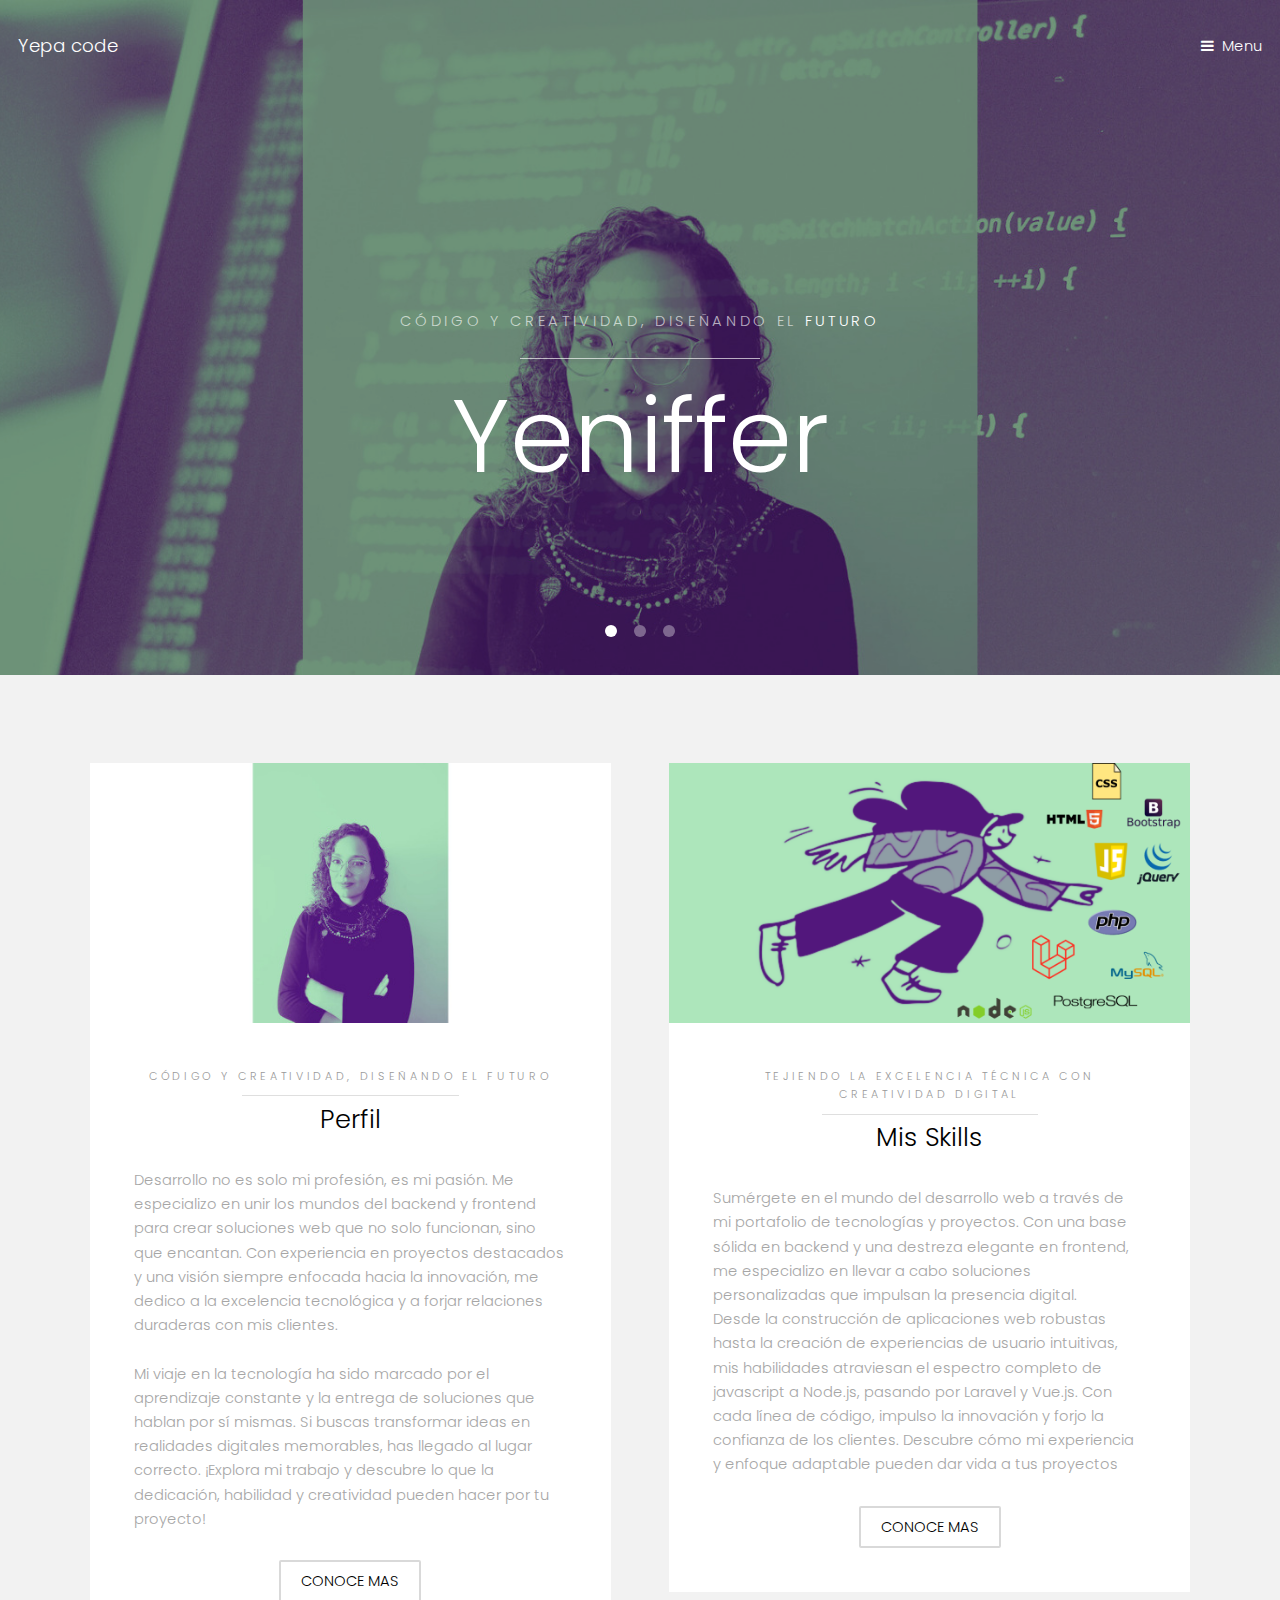
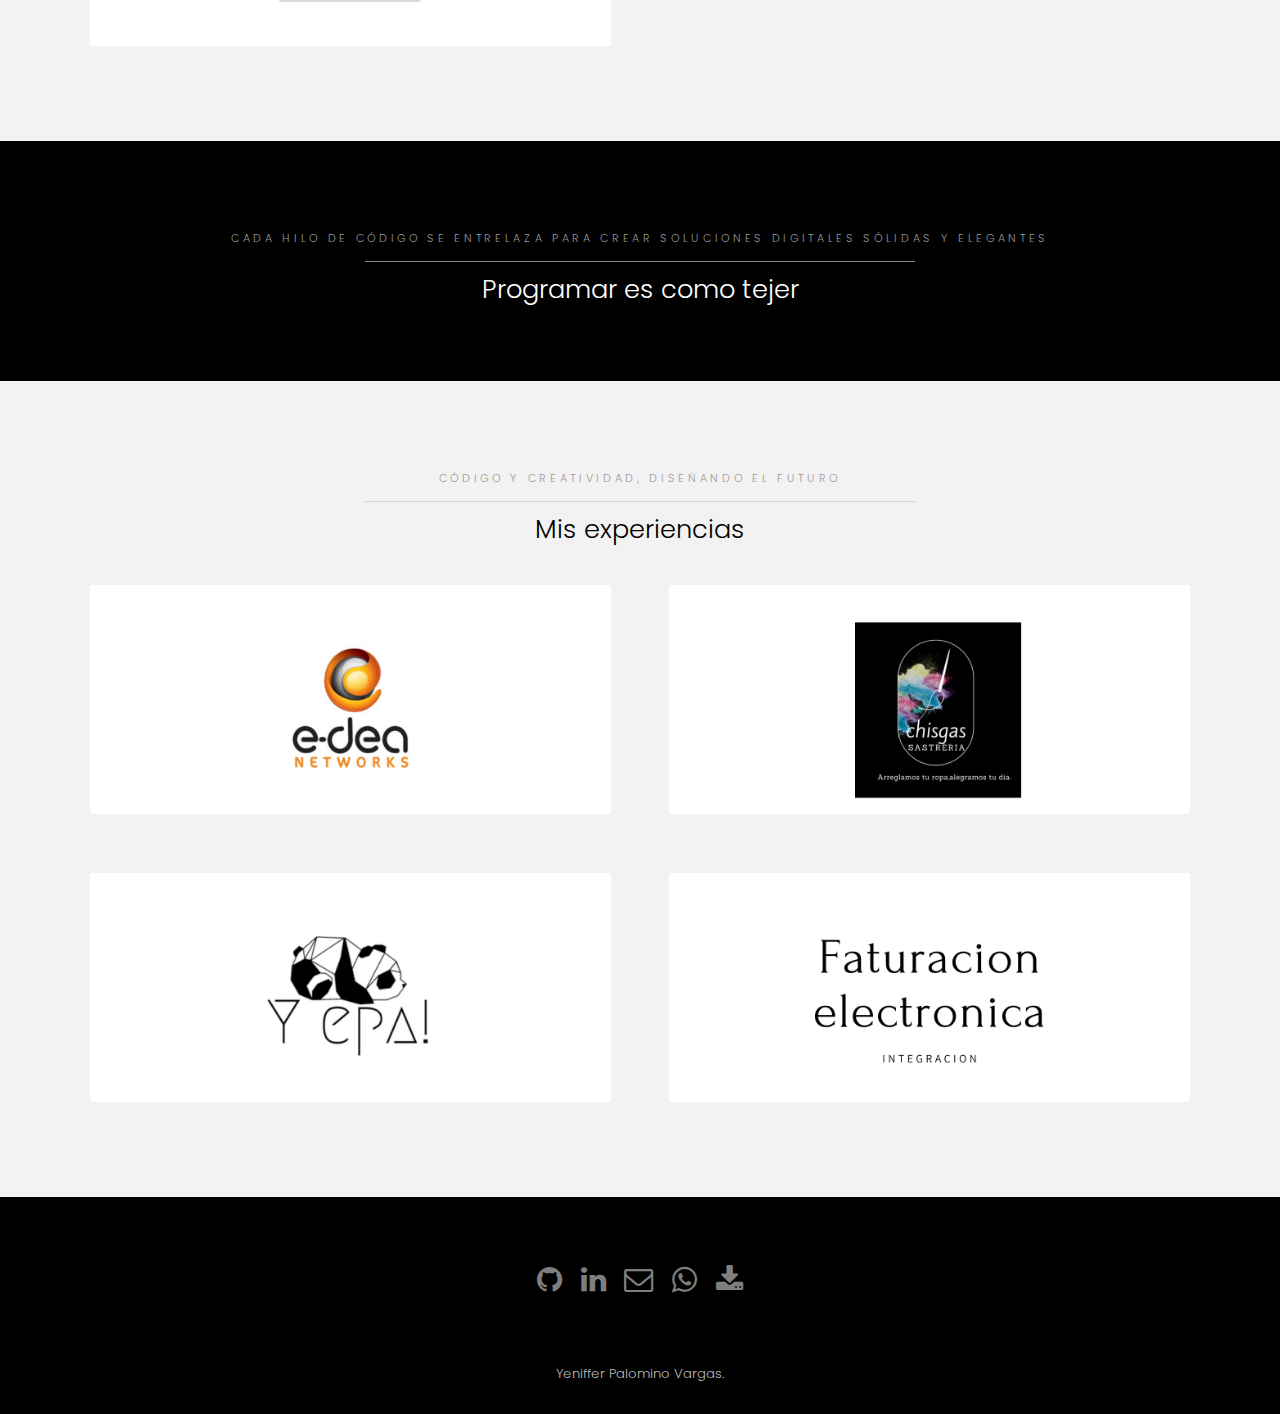
==== index.html @ c8e142ba "actualizancion" ====
<!DOCTYPE HTML>
<html><head><title></title><meta charset="utf-8"><meta name="robots" content="index, follow, max-image-preview:large, max-snippet:-1, max-video-preview:-1"><meta name="viewport" content="width=device-width, initial-scale=1"><link rel="stylesheet" href="assets/css/main.css">
	<link rel="icon" href="images/cohete.png" type="image/png">

</head><body>

		<!-- Header -->
			<header id="header" class="alt"><div class="logo"><a href="index.html">Yepa code <span></span></a></div>
				<a href="#menu">Menu</a>
			</header><!-- Nav --><nav id="menu"><ul class="links"><li><a href="index.html">Home</a></li>
					<li><a href="generic.html">Perfil</a></li>
					<li><a href="elements.html">Skills</a></li>
				</ul></nav><!-- Banner --><section class="banner full"><article><img src="images/slide01.jpg" alt="" width="1440" height="961"><div class="inner">
						<header><p>Código y Creatividad, diseñando el   <a href="index.html">FUTURO</a></p>
							<h2>Yeniffer  </h2>
						</header></div>
				</article><article><img src="images/slide02.jpg" alt="" width="1440" height="961"><div class="inner">
						<header><p>Innovación en Cada Línea</p>
							<h2>Palomino</h2>
						</header></div>
				</article><article><img src="images/slide03.jpg" alt="" width="1440" height="962"><div class="inner">
						<header><p>Desde el Backend al Frontend: Una Trayectoria de Soluciones Inteligentes</p>
							<h2>Vargas</h2>
						</header></div>
				
				</article></section><!-- One --><section id="one" class="wrapper style2"><div class="inner">
					<div class="grid-style">

						<div>
							<div class="box">
								<div class="image fit">
									<img src="images/pic02.jpg" alt="" width="600" height="300"></div>
								<div class="content">
									<header class="align-center"><p>Código y Creatividad, diseñando el futuro</p>
										<h2>Perfil</h2>
									</header><p> Desarrollo no es solo mi profesión, es mi pasión. Me especializo en unir los mundos del backend y frontend para crear soluciones web que no solo funcionan, sino que encantan. Con experiencia en proyectos destacados y una visión siempre enfocada hacia la innovación, me dedico a la excelencia tecnológica y a forjar relaciones duraderas con mis clientes. <br> <br>

										Mi viaje en la tecnología ha sido marcado por el aprendizaje constante y la entrega de soluciones que hablan por sí mismas. Si buscas transformar ideas en realidades digitales memorables, has llegado al lugar correcto. ¡Explora mi trabajo y descubre lo que la dedicación, habilidad y creatividad pueden hacer por tu proyecto!</p>
									<footer class="align-center"><a href="generic.html" class="button alt">Conoce Mas</a>
									</footer></div>
							</div>
						</div>

						<div>
							<div class="box">
								<div class="image fit">
									<img src="images/pic03.png" alt="" width="600" height="300"></div>
								<div class="content">
									<header class="align-center"><p>Tejiendo la Excelencia Técnica con Creatividad Digital</p>
										<h2>Mis Skills</h2>
									</header><p> Sumérgete en el mundo del desarrollo web a través de mi portafolio de tecnologías y proyectos. Con una base sólida en backend y una destreza elegante en frontend, me especializo en llevar a cabo soluciones personalizadas que impulsan la presencia digital. <br>  Desde la construcción de aplicaciones web robustas hasta la creación de experiencias de usuario intuitivas, mis habilidades atraviesan el espectro completo de javascript a Node.js, pasando por Laravel y Vue.js. Con cada línea de código, impulso la innovación y forjo la confianza de los clientes. Descubre cómo mi experiencia y enfoque adaptable pueden dar vida a tus proyectos</p>
									<footer class="align-center"><a href="elements.html" class="button alt">Conoce Mas</a>
									</footer></div>
							</div>
						</div>

					</div>
				</div>
			</section><!-- Two --><section id="two" class="wrapper style3"><div class="inner">
					<header class="align-center"><p> cada hilo de código se entrelaza para crear soluciones digitales sólidas y elegantes</p>
						<h2>Programar es como tejer</h2>
					</header></div>
			</section><!-- Three --><section id="three" class="wrapper style2"><div class="inner">
					<header class="align-center"><p class="special">Código y Creatividad, diseñando el FUTURO</p>
						<h2>Mis experiencias</h2>
					</header>
					<div class="gallery">
						<div>
							<div class="image fit">
								<a href="#"><div class="card">
									<img src="images/edea.png" alt="" width="600" height="300">
									<div class="card__content">
									  <p class="card__title">Edea Networks</p>
									  <p class="card__description">En EDEA Networks, mi rol como Desarrolladora Junior implicó diseñar soluciones backend y contribuir a interfaces frontend, facilitando integraciones RESTful clave para clientes de alto calibre como Tigo y la DIAN</p>
									</div>
								  </div>
								  </a>
							</div>
						</div>
						<div>
							<div class="image fit">
								<a href="#"><div class="card">
									<img src="images/chisgas.png" alt="" width="600" height="300">
									<div class="card__content">
									  <p class="card__title">Sastreria chisgas</p>
									  <p class="card__description">En Sastrería Chisgas, diseñé y programé un CRM personalizado con HTML, CSS y JavaScript, integrando servicios REST y SOAP. Mis desarrollos mejoraron la gestión de clientes y operaciones, optimizando la eficiencia y la experiencia de usuario, y proporcionando una solución escalable y adaptable a las necesidades futuras del negocio.</p>
									</div>
								  </div>
								  </a>
							</div>
						</div>
						<div>
							<div class="image fit">
								<a href="#"><div class="card">
									<img src="images/yepa.png" alt="" width="600" height="300">
									<div class="card__content">
									  <p class="card__title">Yepa tienda</p>
									  <p class="card__description">En YepaTienda, mi iniciativa como fundadora y Desarrolladora se reflejó en el lanzamiento de una tienda de moda infantil online. Creé un sitio web dinámico en WordPress, optimizado para SEO y dispositivos móviles, utilizando Elementor y Astra. Integré WooCommerce y PayU para una experiencia de compra segura.</p>
									</div>
								  </div>
								  </a>
							</div>
						</div>
						<div>
							<div class="image fit">
								<a href="#"><div class="card">
									<img src="images/facturacion.png" alt="" width="600" height="300">
									<div class="card__content">
									  <p class="card__title">Facturacion electronica</p>
									  <p class="card__description">Culminé un proyecto personal de integración usando Laravel y Lumen para conectar con un sistema de facturación electrónica, facilitando la transmisión de datos críticos a la DIAN. Este desarrollo incluyó la implementación de autenticación OAuth2, garantizando un proceso seguro y conforme a los estándares normativos.</p>
									</div>
								  </div>
								  </a>
							</div>
						</div>
					</div>
				</div>
			</section><!-- Footer --><footer id="footer"><div class="container">
					<ul class="icons"><li><a href="https://github.com/yepacode" class="icon fa-github"><span class="label">Github</span></a></li>
						<li><a href="https://www.linkedin.com/in/yeniffer-palomino-vargas-97bb43179/" class="icon fa-linkedin"><span class="label">Linkedin</span></a></li>
						<li><a href="mailto:yepavargas@hotmail.com" class="icon fa-envelope-o"><span class="label">Email</span></a>
						</li>
						<li><a href="https://wa.me/573123708407" class="icon fa-whatsapp"><span class="label">WhatsApp</span></a></li>

						<li><a href="images/hv.pdf" download class="icon fa-download"><span class="label">Descargar CV</span></a></li>

					</ul></div>
			</footer><div class="copyright">
			Yeniffer Palomino Vargas</a>.
		</div>

		<!-- Scripts -->
			<script src="assets/js/jquery.min.js"></script><script src="assets/js/jquery.scrollex.min.js"></script><script src="assets/js/skel.min.js"></script><script src="assets/js/util.js"></script><script src="assets/js/main.js"></script></body></html>
---- assets/css/main.css ----
@charset "UTF-8";
@import url(font-awesome.min.css);
@import url("https://fonts.googleapis.com/css?family=Poppins:300,400,500,600,700");

/*
	Hielo by TEMPLATED
	templated.co @templatedco
	Released for free under the Creative Commons Attribution 3.0 license (templated.co/license)
*/

/* Reset */

	html, body, div, span, applet, object, iframe, h1, h2, h3, h4, h5, h6, p, blockquote, pre, a, abbr, acronym, address, big, cite, code, del, dfn, em, img, ins, kbd, q, s, samp, small, strike, strong, sub, sup, tt, var, b, u, i, center, dl, dt, dd, ol, ul, li, fieldset, form, label, legend, table, caption, tbody, tfoot, thead, tr, th, td, article, aside, canvas, details, embed, figure, figcaption, footer, header, hgroup, menu, nav, output, ruby, section, summary, time, mark, audio, video {
		margin: 0;
		padding: 0;
		border: 0;
		font-size: 100%;
		font: inherit;
		vertical-align: baseline;
	}
.image.fit img {
	width: 100%;
	height: auto;
}
	article, aside, details, figcaption, figure, footer, header, hgroup, menu, nav, section {
		display: block;
	}

	body {
		line-height: 1;
	}

	ol, ul {
		list-style: none;
	}

	blockquote, q {
		quotes: none;
	}

	blockquote:before, blockquote:after, q:before, q:after {
		content: '';
		content: none;
	}

	table {
		border-collapse: collapse;
		border-spacing: 0;
	}

	body {
		-webkit-text-size-adjust: none;
	}

/* Box Model */

	*, *:before, *:after {
		-moz-box-sizing: border-box;
		-webkit-box-sizing: border-box;
		box-sizing: border-box;
	}

/* Containers */

	.container {
		margin-left: auto;
		margin-right: auto;
	}

	.container.\31 25\25 {
		width: 100%;
		max-width: 100rem;
		min-width: 80rem;
	}

	.container.\37 5\25 {
		width: 60rem;
	}

	.container.\35 0\25 {
		width: 40rem;
	}

	.container.\32 5\25 {
		width: 20rem;
	}

	.container {
		width: 80rem;
	}

	@media screen and (max-width: 1680px) {

		.container.\31 25\25 {
			width: 100%;
			max-width: 100rem;
			min-width: 80rem;
		}

		.container.\37 5\25 {
			width: 60rem;
		}

		.container.\35 0\25 {
			width: 40rem;
		}

		.container.\32 5\25 {
			width: 20rem;
		}

		.container {
			width: 80rem;
		}

	}

	@media screen and (max-width: 1280px) {

		.container.\31 25\25 {
			width: 100%;
			max-width: 81.25rem;
			min-width: 65rem;
		}

		.container.\37 5\25 {
			width: 48.75rem;
		}

		.container.\35 0\25 {
			width: 32.5rem;
		}

		.container.\32 5\25 {
			width: 16.25rem;
		}

		.container {
			width: 65rem;
		}

	}

	@media screen and (max-width: 980px) {

		.container.\31 25\25 {
			width: 100%;
			max-width: 112.5%;
			min-width: 90%;
		}

		.container.\37 5\25 {
			width: 67.5%;
		}

		.container.\35 0\25 {
			width: 45%;
		}

		.container.\32 5\25 {
			width: 22.5%;
		}

		.container {
			width: 90%;
		}

	}

	@media screen and (max-width: 736px) {

		.container.\31 25\25 {
			width: 100%;
			max-width: 112.5%;
			min-width: 90%;
		}

		.container.\37 5\25 {
			width: 67.5%;
		}

		.container.\35 0\25 {
			width: 45%;
		}

		.container.\32 5\25 {
			width: 22.5%;
		}

		.container {
			width: 90% !important;
		}

	}

	@media screen and (max-width: 480px) {

		.container.\31 25\25 {
			width: 100%;
			max-width: 112.5%;
			min-width: 90%;
		}

		.container.\37 5\25 {
			width: 67.5%;
		}

		.container.\35 0\25 {
			width: 45%;
		}

		.container.\32 5\25 {
			width: 22.5%;
		}

		.container {
			width: 90% !important;
		}

	}

/* Grid */

	.row {
		border-bottom: solid 1px transparent;
		-moz-box-sizing: border-box;
		-webkit-box-sizing: border-box;
		box-sizing: border-box;
	}

	.row > * {
		float: left;
		-moz-box-sizing: border-box;
		-webkit-box-sizing: border-box;
		box-sizing: border-box;
	}

	.row:after, .row:before {
		content: '';
		display: block;
		clear: both;
		height: 0;
	}

	.row.uniform > * > :first-child {
		margin-top: 0;
	}

	.row.uniform > * > :last-child {
		margin-bottom: 0;
	}

	.row.\30 \25 > * {
		padding: 0 0 0 0rem;
	}

	.row.\30 \25 {
		margin: 0 0 -1px 0rem;
	}

	.row.uniform.\30 \25 > * {
		padding: 0rem 0 0 0rem;
	}

	.row.uniform.\30 \25 {
		margin: 0rem 0 -1px 0rem;
	}

	.row > * {
		padding: 0 0 0 2rem;
	}

	.row {
		margin: 0 0 -1px -2rem;
	}

	.row.uniform > * {
		padding: 2rem 0 0 2rem;
	}

	.row.uniform {
		margin: -2rem 0 -1px -2rem;
	}

	.row.\32 00\25 > * {
		padding: 0 0 0 4rem;
	}

	.row.\32 00\25 {
		margin: 0 0 -1px -4rem;
	}

	.row.uniform.\32 00\25 > * {
		padding: 4rem 0 0 4rem;
	}

	.row.uniform.\32 00\25 {
		margin: -4rem 0 -1px -4rem;
	}

	.row.\31 50\25 > * {
		padding: 0 0 0 3rem;
	}

	.row.\31 50\25 {
		margin: 0 0 -1px -3rem;
	}

	.row.uniform.\31 50\25 > * {
		padding: 3rem 0 0 3rem;
	}

	.row.uniform.\31 50\25 {
		margin: -3rem 0 -1px -3rem;
	}

	.row.\35 0\25 > * {
		padding: 0 0 0 1rem;
	}

	.row.\35 0\25 {
		margin: 0 0 -1px -1rem;
	}

	.row.uniform.\35 0\25 > * {
		padding: 1rem 0 0 1rem;
	}

	.row.uniform.\35 0\25 {
		margin: -1rem 0 -1px -1rem;
	}

	.row.\32 5\25 > * {
		padding: 0 0 0 0.5rem;
	}

	.row.\32 5\25 {
		margin: 0 0 -1px -0.5rem;
	}

	.row.uniform.\32 5\25 > * {
		padding: 0.5rem 0 0 0.5rem;
	}

	.row.uniform.\32 5\25 {
		margin: -0.5rem 0 -1px -0.5rem;
	}

	.\31 2u, .\31 2u\24 {
		width: 100%;
		clear: none;
		margin-left: 0;
	}

	.\31 1u, .\31 1u\24 {
		width: 91.6666666667%;
		clear: none;
		margin-left: 0;
	}

	.\31 0u, .\31 0u\24 {
		width: 83.3333333333%;
		clear: none;
		margin-left: 0;
	}

	.\39 u, .\39 u\24 {
		width: 75%;
		clear: none;
		margin-left: 0;
	}

	.\38 u, .\38 u\24 {
		width: 66.6666666667%;
		clear: none;
		margin-left: 0;
	}

	.\37 u, .\37 u\24 {
		width: 58.3333333333%;
		clear: none;
		margin-left: 0;
	}

	.\36 u, .\36 u\24 {
		width: 50%;
		clear: none;
		margin-left: 0;
	}

	.\35 u, .\35 u\24 {
		width: 41.6666666667%;
		clear: none;
		margin-left: 0;
	}

	.\34 u, .\34 u\24 {
		width: 33.3333333333%;
		clear: none;
		margin-left: 0;
	}

	.\33 u, .\33 u\24 {
		width: 25%;
		clear: none;
		margin-left: 0;
	}

	.\32 u, .\32 u\24 {
		width: 16.6666666667%;
		clear: none;
		margin-left: 0;
	}

	.\31 u, .\31 u\24 {
		width: 8.3333333333%;
		clear: none;
		margin-left: 0;
	}

	.\31 2u\24 + *,
	.\31 1u\24 + *,
	.\31 0u\24 + *,
	.\39 u\24 + *,
	.\38 u\24 + *,
	.\37 u\24 + *,
	.\36 u\24 + *,
	.\35 u\24 + *,
	.\34 u\24 + *,
	.\33 u\24 + *,
	.\32 u\24 + *,
	.\31 u\24 + * {
		clear: left;
	}

	.\-11u {
		margin-left: 91.66667%;
	}

	.\-10u {
		margin-left: 83.33333%;
	}

	.\-9u {
		margin-left: 75%;
	}

	.\-8u {
		margin-left: 66.66667%;
	}

	.\-7u {
		margin-left: 58.33333%;
	}

	.\-6u {
		margin-left: 50%;
	}

	.\-5u {
		margin-left: 41.66667%;
	}

	.\-4u {
		margin-left: 33.33333%;
	}

	.\-3u {
		margin-left: 25%;
	}

	.\-2u {
		margin-left: 16.66667%;
	}

	.\-1u {
		margin-left: 8.33333%;
	}

	@media screen and (max-width: 1680px) {

		.row > * {
			padding: 0 0 0 2rem;
		}

		.row {
			margin: 0 0 -1px -2rem;
		}

		.row.uniform > * {
			padding: 2rem 0 0 2rem;
		}

		.row.uniform {
			margin: -2rem 0 -1px -2rem;
		}

		.row.\32 00\25 > * {
			padding: 0 0 0 4rem;
		}

		.row.\32 00\25 {
			margin: 0 0 -1px -4rem;
		}

		.row.uniform.\32 00\25 > * {
			padding: 4rem 0 0 4rem;
		}

		.row.uniform.\32 00\25 {
			margin: -4rem 0 -1px -4rem;
		}

		.row.\31 50\25 > * {
			padding: 0 0 0 3rem;
		}

		.row.\31 50\25 {
			margin: 0 0 -1px -3rem;
		}

		.row.uniform.\31 50\25 > * {
			padding: 3rem 0 0 3rem;
		}

		.row.uniform.\31 50\25 {
			margin: -3rem 0 -1px -3rem;
		}

		.row.\35 0\25 > * {
			padding: 0 0 0 1rem;
		}

		.row.\35 0\25 {
			margin: 0 0 -1px -1rem;
		}

		.row.uniform.\35 0\25 > * {
			padding: 1rem 0 0 1rem;
		}

		.row.uniform.\35 0\25 {
			margin: -1rem 0 -1px -1rem;
		}

		.row.\32 5\25 > * {
			padding: 0 0 0 0.5rem;
		}

		.row.\32 5\25 {
			margin: 0 0 -1px -0.5rem;
		}

		.row.uniform.\32 5\25 > * {
			padding: 0.5rem 0 0 0.5rem;
		}

		.row.uniform.\32 5\25 {
			margin: -0.5rem 0 -1px -0.5rem;
		}

		.\31 2u\28xlarge\29, .\31 2u\24\28xlarge\29 {
			width: 100%;
			clear: none;
			margin-left: 0;
		}

		.\31 1u\28xlarge\29, .\31 1u\24\28xlarge\29 {
			width: 91.6666666667%;
			clear: none;
			margin-left: 0;
		}

		.\31 0u\28xlarge\29, .\31 0u\24\28xlarge\29 {
			width: 83.3333333333%;
			clear: none;
			margin-left: 0;
		}

		.\39 u\28xlarge\29, .\39 u\24\28xlarge\29 {
			width: 75%;
			clear: none;
			margin-left: 0;
		}

		.\38 u\28xlarge\29, .\38 u\24\28xlarge\29 {
			width: 66.6666666667%;
			clear: none;
			margin-left: 0;
		}

		.\37 u\28xlarge\29, .\37 u\24\28xlarge\29 {
			width: 58.3333333333%;
			clear: none;
			margin-left: 0;
		}

		.\36 u\28xlarge\29, .\36 u\24\28xlarge\29 {
			width: 50%;
			clear: none;
			margin-left: 0;
		}

		.\35 u\28xlarge\29, .\35 u\24\28xlarge\29 {
			width: 41.6666666667%;
			clear: none;
			margin-left: 0;
		}

		.\34 u\28xlarge\29, .\34 u\24\28xlarge\29 {
			width: 33.3333333333%;
			clear: none;
			margin-left: 0;
		}

		.\33 u\28xlarge\29, .\33 u\24\28xlarge\29 {
			width: 25%;
			clear: none;
			margin-left: 0;
		}

		.\32 u\28xlarge\29, .\32 u\24\28xlarge\29 {
			width: 16.6666666667%;
			clear: none;
			margin-left: 0;
		}

		.\31 u\28xlarge\29, .\31 u\24\28xlarge\29 {
			width: 8.3333333333%;
			clear: none;
			margin-left: 0;
		}

		.\31 2u\24\28xlarge\29 + *,
		.\31 1u\24\28xlarge\29 + *,
		.\31 0u\24\28xlarge\29 + *,
		.\39 u\24\28xlarge\29 + *,
		.\38 u\24\28xlarge\29 + *,
		.\37 u\24\28xlarge\29 + *,
		.\36 u\24\28xlarge\29 + *,
		.\35 u\24\28xlarge\29 + *,
		.\34 u\24\28xlarge\29 + *,
		.\33 u\24\28xlarge\29 + *,
		.\32 u\24\28xlarge\29 + *,
		.\31 u\24\28xlarge\29 + * {
			clear: left;
		}

		.\-11u\28xlarge\29 {
			margin-left: 91.66667%;
		}

		.\-10u\28xlarge\29 {
			margin-left: 83.33333%;
		}

		.\-9u\28xlarge\29 {
			margin-left: 75%;
		}

		.\-8u\28xlarge\29 {
			margin-left: 66.66667%;
		}

		.\-7u\28xlarge\29 {
			margin-left: 58.33333%;
		}

		.\-6u\28xlarge\29 {
			margin-left: 50%;
		}

		.\-5u\28xlarge\29 {
			margin-left: 41.66667%;
		}

		.\-4u\28xlarge\29 {
			margin-left: 33.33333%;
		}

		.\-3u\28xlarge\29 {
			margin-left: 25%;
		}

		.\-2u\28xlarge\29 {
			margin-left: 16.66667%;
		}

		.\-1u\28xlarge\29 {
			margin-left: 8.33333%;
		}

	}

	@media screen and (max-width: 1280px) {

		.row > * {
			padding: 0 0 0 1.5rem;
		}

		.row {
			margin: 0 0 -1px -1.5rem;
		}

		.row.uniform > * {
			padding: 1.5rem 0 0 1.5rem;
		}

		.row.uniform {
			margin: -1.5rem 0 -1px -1.5rem;
		}

		.row.\32 00\25 > * {
			padding: 0 0 0 3rem;
		}

		.row.\32 00\25 {
			margin: 0 0 -1px -3rem;
		}

		.row.uniform.\32 00\25 > * {
			padding: 3rem 0 0 3rem;
		}

		.row.uniform.\32 00\25 {
			margin: -3rem 0 -1px -3rem;
		}

		.row.\31 50\25 > * {
			padding: 0 0 0 2.25rem;
		}

		.row.\31 50\25 {
			margin: 0 0 -1px -2.25rem;
		}

		.row.uniform.\31 50\25 > * {
			padding: 2.25rem 0 0 2.25rem;
		}

		.row.uniform.\31 50\25 {
			margin: -2.25rem 0 -1px -2.25rem;
		}

		.row.\35 0\25 > * {
			padding: 0 0 0 0.75rem;
		}

		.row.\35 0\25 {
			margin: 0 0 -1px -0.75rem;
		}

		.row.uniform.\35 0\25 > * {
			padding: 0.75rem 0 0 0.75rem;
		}

		.row.uniform.\35 0\25 {
			margin: -0.75rem 0 -1px -0.75rem;
		}

		.row.\32 5\25 > * {
			padding: 0 0 0 0.375rem;
		}

		.row.\32 5\25 {
			margin: 0 0 -1px -0.375rem;
		}

		.row.uniform.\32 5\25 > * {
			padding: 0.375rem 0 0 0.375rem;
		}

		.row.uniform.\32 5\25 {
			margin: -0.375rem 0 -1px -0.375rem;
		}

		.\31 2u\28large\29, .\31 2u\24\28large\29 {
			width: 100%;
			clear: none;
			margin-left: 0;
		}

		.\31 1u\28large\29, .\31 1u\24\28large\29 {
			width: 91.6666666667%;
			clear: none;
			margin-left: 0;
		}

		.\31 0u\28large\29, .\31 0u\24\28large\29 {
			width: 83.3333333333%;
			clear: none;
			margin-left: 0;
		}

		.\39 u\28large\29, .\39 u\24\28large\29 {
			width: 75%;
			clear: none;
			margin-left: 0;
		}

		.\38 u\28large\29, .\38 u\24\28large\29 {
			width: 66.6666666667%;
			clear: none;
			margin-left: 0;
		}

		.\37 u\28large\29, .\37 u\24\28large\29 {
			width: 58.3333333333%;
			clear: none;
			margin-left: 0;
		}

		.\36 u\28large\29, .\36 u\24\28large\29 {
			width: 50%;
			clear: none;
			margin-left: 0;
		}

		.\35 u\28large\29, .\35 u\24\28large\29 {
			width: 41.6666666667%;
			clear: none;
			margin-left: 0;
		}

		.\34 u\28large\29, .\34 u\24\28large\29 {
			width: 33.3333333333%;
			clear: none;
			margin-left: 0;
		}

		.\33 u\28large\29, .\33 u\24\28large\29 {
			width: 25%;
			clear: none;
			margin-left: 0;
		}

		.\32 u\28large\29, .\32 u\24\28large\29 {
			width: 16.6666666667%;
			clear: none;
			margin-left: 0;
		}

		.\31 u\28large\29, .\31 u\24\28large\29 {
			width: 8.3333333333%;
			clear: none;
			margin-left: 0;
		}

		.\31 2u\24\28large\29 + *,
		.\31 1u\24\28large\29 + *,
		.\31 0u\24\28large\29 + *,
		.\39 u\24\28large\29 + *,
		.\38 u\24\28large\29 + *,
		.\37 u\24\28large\29 + *,
		.\36 u\24\28large\29 + *,
		.\35 u\24\28large\29 + *,
		.\34 u\24\28large\29 + *,
		.\33 u\24\28large\29 + *,
		.\32 u\24\28large\29 + *,
		.\31 u\24\28large\29 + * {
			clear: left;
		}

		.\-11u\28large\29 {
			margin-left: 91.66667%;
		}

		.\-10u\28large\29 {
			margin-left: 83.33333%;
		}

		.\-9u\28large\29 {
			margin-left: 75%;
		}

		.\-8u\28large\29 {
			margin-left: 66.66667%;
		}

		.\-7u\28large\29 {
			margin-left: 58.33333%;
		}

		.\-6u\28large\29 {
			margin-left: 50%;
		}

		.\-5u\28large\29 {
			margin-left: 41.66667%;
		}

		.\-4u\28large\29 {
			margin-left: 33.33333%;
		}

		.\-3u\28large\29 {
			margin-left: 25%;
		}

		.\-2u\28large\29 {
			margin-left: 16.66667%;
		}

		.\-1u\28large\29 {
			margin-left: 8.33333%;
		}

	}

	@media screen and (max-width: 980px) {

		.row > * {
			padding: 0 0 0 1.5rem;
		}

		.row {
			margin: 0 0 -1px -1.5rem;
		}

		.row.uniform > * {
			padding: 1.5rem 0 0 1.5rem;
		}

		.row.uniform {
			margin: -1.5rem 0 -1px -1.5rem;
		}

		.row.\32 00\25 > * {
			padding: 0 0 0 3rem;
		}

		.row.\32 00\25 {
			margin: 0 0 -1px -3rem;
		}

		.row.uniform.\32 00\25 > * {
			padding: 3rem 0 0 3rem;
		}

		.row.uniform.\32 00\25 {
			margin: -3rem 0 -1px -3rem;
		}

		.row.\31 50\25 > * {
			padding: 0 0 0 2.25rem;
		}

		.row.\31 50\25 {
			margin: 0 0 -1px -2.25rem;
		}

		.row.uniform.\31 50\25 > * {
			padding: 2.25rem 0 0 2.25rem;
		}

		.row.uniform.\31 50\25 {
			margin: -2.25rem 0 -1px -2.25rem;
		}

		.row.\35 0\25 > * {
			padding: 0 0 0 0.75rem;
		}

		.row.\35 0\25 {
			margin: 0 0 -1px -0.75rem;
		}

		.row.uniform.\35 0\25 > * {
			padding: 0.75rem 0 0 0.75rem;
		}

		.row.uniform.\35 0\25 {
			margin: -0.75rem 0 -1px -0.75rem;
		}

		.row.\32 5\25 > * {
			padding: 0 0 0 0.375rem;
		}

		.row.\32 5\25 {
			margin: 0 0 -1px -0.375rem;
		}

		.row.uniform.\32 5\25 > * {
			padding: 0.375rem 0 0 0.375rem;
		}

		.row.uniform.\32 5\25 {
			margin: -0.375rem 0 -1px -0.375rem;
		}

		.\31 2u\28medium\29, .\31 2u\24\28medium\29 {
			width: 100%;
			clear: none;
			margin-left: 0;
		}

		.\31 1u\28medium\29, .\31 1u\24\28medium\29 {
			width: 91.6666666667%;
			clear: none;
			margin-left: 0;
		}

		.\31 0u\28medium\29, .\31 0u\24\28medium\29 {
			width: 83.3333333333%;
			clear: none;
			margin-left: 0;
		}

		.\39 u\28medium\29, .\39 u\24\28medium\29 {
			width: 75%;
			clear: none;
			margin-left: 0;
		}

		.\38 u\28medium\29, .\38 u\24\28medium\29 {
			width: 66.6666666667%;
			clear: none;
			margin-left: 0;
		}

		.\37 u\28medium\29, .\37 u\24\28medium\29 {
			width: 58.3333333333%;
			clear: none;
			margin-left: 0;
		}

		.\36 u\28medium\29, .\36 u\24\28medium\29 {
			width: 50%;
			clear: none;
			margin-left: 0;
		}

		.\35 u\28medium\29, .\35 u\24\28medium\29 {
			width: 41.6666666667%;
			clear: none;
			margin-left: 0;
		}

		.\34 u\28medium\29, .\34 u\24\28medium\29 {
			width: 33.3333333333%;
			clear: none;
			margin-left: 0;
		}

		.\33 u\28medium\29, .\33 u\24\28medium\29 {
			width: 25%;
			clear: none;
			margin-left: 0;
		}

		.\32 u\28medium\29, .\32 u\24\28medium\29 {
			width: 16.6666666667%;
			clear: none;
			margin-left: 0;
		}

		.\31 u\28medium\29, .\31 u\24\28medium\29 {
			width: 8.3333333333%;
			clear: none;
			margin-left: 0;
		}

		.\31 2u\24\28medium\29 + *,
		.\31 1u\24\28medium\29 + *,
		.\31 0u\24\28medium\29 + *,
		.\39 u\24\28medium\29 + *,
		.\38 u\24\28medium\29 + *,
		.\37 u\24\28medium\29 + *,
		.\36 u\24\28medium\29 + *,
		.\35 u\24\28medium\29 + *,
		.\34 u\24\28medium\29 + *,
		.\33 u\24\28medium\29 + *,
		.\32 u\24\28medium\29 + *,
		.\31 u\24\28medium\29 + * {
			clear: left;
		}

		.\-11u\28medium\29 {
			margin-left: 91.66667%;
		}

		.\-10u\28medium\29 {
			margin-left: 83.33333%;
		}

		.\-9u\28medium\29 {
			margin-left: 75%;
		}

		.\-8u\28medium\29 {
			margin-left: 66.66667%;
		}

		.\-7u\28medium\29 {
			margin-left: 58.33333%;
		}

		.\-6u\28medium\29 {
			margin-left: 50%;
		}

		.\-5u\28medium\29 {
			margin-left: 41.66667%;
		}

		.\-4u\28medium\29 {
			margin-left: 33.33333%;
		}

		.\-3u\28medium\29 {
			margin-left: 25%;
		}

		.\-2u\28medium\29 {
			margin-left: 16.66667%;
		}

		.\-1u\28medium\29 {
			margin-left: 8.33333%;
		}

	}

	@media screen and (max-width: 736px) {

		.row > * {
			padding: 0 0 0 1.25rem;
		}

		.row {
			margin: 0 0 -1px -1.25rem;
		}

		.row.uniform > * {
			padding: 1.25rem 0 0 1.25rem;
		}

		.row.uniform {
			margin: -1.25rem 0 -1px -1.25rem;
		}

		.row.\32 00\25 > * {
			padding: 0 0 0 2.5rem;
		}

		.row.\32 00\25 {
			margin: 0 0 -1px -2.5rem;
		}

		.row.uniform.\32 00\25 > * {
			padding: 2.5rem 0 0 2.5rem;
		}

		.row.uniform.\32 00\25 {
			margin: -2.5rem 0 -1px -2.5rem;
		}

		.row.\31 50\25 > * {
			padding: 0 0 0 1.875rem;
		}

		.row.\31 50\25 {
			margin: 0 0 -1px -1.875rem;
		}

		.row.uniform.\31 50\25 > * {
			padding: 1.875rem 0 0 1.875rem;
		}

		.row.uniform.\31 50\25 {
			margin: -1.875rem 0 -1px -1.875rem;
		}

		.row.\35 0\25 > * {
			padding: 0 0 0 0.625rem;
		}

		.row.\35 0\25 {
			margin: 0 0 -1px -0.625rem;
		}

		.row.uniform.\35 0\25 > * {
			padding: 0.625rem 0 0 0.625rem;
		}

		.row.uniform.\35 0\25 {
			margin: -0.625rem 0 -1px -0.625rem;
		}

		.row.\32 5\25 > * {
			padding: 0 0 0 0.3125rem;
		}

		.row.\32 5\25 {
			margin: 0 0 -1px -0.3125rem;
		}

		.row.uniform.\32 5\25 > * {
			padding: 0.3125rem 0 0 0.3125rem;
		}

		.row.uniform.\32 5\25 {
			margin: -0.3125rem 0 -1px -0.3125rem;
		}

		.\31 2u\28small\29, .\31 2u\24\28small\29 {
			width: 100%;
			clear: none;
			margin-left: 0;
		}

		.\31 1u\28small\29, .\31 1u\24\28small\29 {
			width: 91.6666666667%;
			clear: none;
			margin-left: 0;
		}

		.\31 0u\28small\29, .\31 0u\24\28small\29 {
			width: 83.3333333333%;
			clear: none;
			margin-left: 0;
		}

		.\39 u\28small\29, .\39 u\24\28small\29 {
			width: 75%;
			clear: none;
			margin-left: 0;
		}

		.\38 u\28small\29, .\38 u\24\28small\29 {
			width: 66.6666666667%;
			clear: none;
			margin-left: 0;
		}

		.\37 u\28small\29, .\37 u\24\28small\29 {
			width: 58.3333333333%;
			clear: none;
			margin-left: 0;
		}

		.\36 u\28small\29, .\36 u\24\28small\29 {
			width: 50%;
			clear: none;
			margin-left: 0;
		}

		.\35 u\28small\29, .\35 u\24\28small\29 {
			width: 41.6666666667%;
			clear: none;
			margin-left: 0;
		}

		.\34 u\28small\29, .\34 u\24\28small\29 {
			width: 33.3333333333%;
			clear: none;
			margin-left: 0;
		}

		.\33 u\28small\29, .\33 u\24\28small\29 {
			width: 25%;
			clear: none;
			margin-left: 0;
		}

		.\32 u\28small\29, .\32 u\24\28small\29 {
			width: 16.6666666667%;
			clear: none;
			margin-left: 0;
		}

		.\31 u\28small\29, .\31 u\24\28small\29 {
			width: 8.3333333333%;
			clear: none;
			margin-left: 0;
		}

		.\31 2u\24\28small\29 + *,
		.\31 1u\24\28small\29 + *,
		.\31 0u\24\28small\29 + *,
		.\39 u\24\28small\29 + *,
		.\38 u\24\28small\29 + *,
		.\37 u\24\28small\29 + *,
		.\36 u\24\28small\29 + *,
		.\35 u\24\28small\29 + *,
		.\34 u\24\28small\29 + *,
		.\33 u\24\28small\29 + *,
		.\32 u\24\28small\29 + *,
		.\31 u\24\28small\29 + * {
			clear: left;
		}

		.\-11u\28small\29 {
			margin-left: 91.66667%;
		}

		.\-10u\28small\29 {
			margin-left: 83.33333%;
		}

		.\-9u\28small\29 {
			margin-left: 75%;
		}

		.\-8u\28small\29 {
			margin-left: 66.66667%;
		}

		.\-7u\28small\29 {
			margin-left: 58.33333%;
		}

		.\-6u\28small\29 {
			margin-left: 50%;
		}

		.\-5u\28small\29 {
			margin-left: 41.66667%;
		}

		.\-4u\28small\29 {
			margin-left: 33.33333%;
		}

		.\-3u\28small\29 {
			margin-left: 25%;
		}

		.\-2u\28small\29 {
			margin-left: 16.66667%;
		}

		.\-1u\28small\29 {
			margin-left: 8.33333%;
		}

	}

	@media screen and (max-width: 480px) {

		.row > * {
			padding: 0 0 0 1.25rem;
		}

		.row {
			margin: 0 0 -1px -1.25rem;
		}

		.row.uniform > * {
			padding: 1.25rem 0 0 1.25rem;
		}

		.row.uniform {
			margin: -1.25rem 0 -1px -1.25rem;
		}

		.row.\32 00\25 > * {
			padding: 0 0 0 2.5rem;
		}

		.row.\32 00\25 {
			margin: 0 0 -1px -2.5rem;
		}

		.row.uniform.\32 00\25 > * {
			padding: 2.5rem 0 0 2.5rem;
		}

		.row.uniform.\32 00\25 {
			margin: -2.5rem 0 -1px -2.5rem;
		}

		.row.\31 50\25 > * {
			padding: 0 0 0 1.875rem;
		}

		.row.\31 50\25 {
			margin: 0 0 -1px -1.875rem;
		}

		.row.uniform.\31 50\25 > * {
			padding: 1.875rem 0 0 1.875rem;
		}

		.row.uniform.\31 50\25 {
			margin: -1.875rem 0 -1px -1.875rem;
		}

		.row.\35 0\25 > * {
			padding: 0 0 0 0.625rem;
		}

		.row.\35 0\25 {
			margin: 0 0 -1px -0.625rem;
		}

		.row.uniform.\35 0\25 > * {
			padding: 0.625rem 0 0 0.625rem;
		}

		.row.uniform.\35 0\25 {
			margin: -0.625rem 0 -1px -0.625rem;
		}

		.row.\32 5\25 > * {
			padding: 0 0 0 0.3125rem;
		}

		.row.\32 5\25 {
			margin: 0 0 -1px -0.3125rem;
		}

		.row.uniform.\32 5\25 > * {
			padding: 0.3125rem 0 0 0.3125rem;
		}

		.row.uniform.\32 5\25 {
			margin: -0.3125rem 0 -1px -0.3125rem;
		}

		.\31 2u\28xsmall\29, .\31 2u\24\28xsmall\29 {
			width: 100%;
			clear: none;
			margin-left: 0;
		}

		.\31 1u\28xsmall\29, .\31 1u\24\28xsmall\29 {
			width: 91.6666666667%;
			clear: none;
			margin-left: 0;
		}

		.\31 0u\28xsmall\29, .\31 0u\24\28xsmall\29 {
			width: 83.3333333333%;
			clear: none;
			margin-left: 0;
		}

		.\39 u\28xsmall\29, .\39 u\24\28xsmall\29 {
			width: 75%;
			clear: none;
			margin-left: 0;
		}

		.\38 u\28xsmall\29, .\38 u\24\28xsmall\29 {
			width: 66.6666666667%;
			clear: none;
			margin-left: 0;
		}

		.\37 u\28xsmall\29, .\37 u\24\28xsmall\29 {
			width: 58.3333333333%;
			clear: none;
			margin-left: 0;
		}

		.\36 u\28xsmall\29, .\36 u\24\28xsmall\29 {
			width: 50%;
			clear: none;
			margin-left: 0;
		}

		.\35 u\28xsmall\29, .\35 u\24\28xsmall\29 {
			width: 41.6666666667%;
			clear: none;
			margin-left: 0;
		}

		.\34 u\28xsmall\29, .\34 u\24\28xsmall\29 {
			width: 33.3333333333%;
			clear: none;
			margin-left: 0;
		}

		.\33 u\28xsmall\29, .\33 u\24\28xsmall\29 {
			width: 25%;
			clear: none;
			margin-left: 0;
		}

		.\32 u\28xsmall\29, .\32 u\24\28xsmall\29 {
			width: 16.6666666667%;
			clear: none;
			margin-left: 0;
		}

		.\31 u\28xsmall\29, .\31 u\24\28xsmall\29 {
			width: 8.3333333333%;
			clear: none;
			margin-left: 0;
		}

		.\31 2u\24\28xsmall\29 + *,
		.\31 1u\24\28xsmall\29 + *,
		.\31 0u\24\28xsmall\29 + *,
		.\39 u\24\28xsmall\29 + *,
		.\38 u\24\28xsmall\29 + *,
		.\37 u\24\28xsmall\29 + *,
		.\36 u\24\28xsmall\29 + *,
		.\35 u\24\28xsmall\29 + *,
		.\34 u\24\28xsmall\29 + *,
		.\33 u\24\28xsmall\29 + *,
		.\32 u\24\28xsmall\29 + *,
		.\31 u\24\28xsmall\29 + * {
			clear: left;
		}

		.\-11u\28xsmall\29 {
			margin-left: 91.66667%;
		}

		.\-10u\28xsmall\29 {
			margin-left: 83.33333%;
		}

		.\-9u\28xsmall\29 {
			margin-left: 75%;
		}

		.\-8u\28xsmall\29 {
			margin-left: 66.66667%;
		}

		.\-7u\28xsmall\29 {
			margin-left: 58.33333%;
		}

		.\-6u\28xsmall\29 {
			margin-left: 50%;
		}

		.\-5u\28xsmall\29 {
			margin-left: 41.66667%;
		}

		.\-4u\28xsmall\29 {
			margin-left: 33.33333%;
		}

		.\-3u\28xsmall\29 {
			margin-left: 25%;
		}

		.\-2u\28xsmall\29 {
			margin-left: 16.66667%;
		}

		.\-1u\28xsmall\29 {
			margin-left: 8.33333%;
		}

	}

/* Basic */

	@-ms-viewport {
		width: device-width;
	}

	body {
		-ms-overflow-style: scrollbar;
	}

	@media screen and (max-width: 480px) {

		html, body {
			min-width: 320px;
		}

	}

	body {
		background: #fff;
	}

		body.is-loading *, body.is-loading *:before, body.is-loading *:after {
			-moz-animation: none !important;
			-webkit-animation: none !important;
			-ms-animation: none !important;
			animation: none !important;
			-moz-transition: none !important;
			-webkit-transition: none !important;
			-ms-transition: none !important;
			transition: none !important;
		}

/* Type */

	html {
		font-size: 13pt;
	}

		@media screen and (max-width: 1680px) {

			html {
				font-size: 11pt;
			}

		}

		@media screen and (max-width: 1280px) {

			html {
				font-size: 11pt;
			}

		}

		@media screen and (max-width: 980px) {

			html {
				font-size: 12pt;
			}

		}

		@media screen and (max-width: 736px) {

			html {
				font-size: 12pt;
			}

		}

		@media screen and (max-width: 480px) {

			html {
				font-size: 12pt;
			}

		}

	body {
		background-color: #fff;
		color: #444;
	}

	body, input, select, textarea {
		font-family: "Poppins", sans-serif;
		font-weight: 300;
		font-size: 1rem;
		line-height: 1.65;
	}

	a {
		text-decoration: underline;
	}

		a:hover {
			text-decoration: none;
		}

	strong, b {
		font-weight: 600;
	}

	em, i {
		font-style: italic;
	}

	p {
		margin: 0 0 2rem 0;
	}

		p.special {
			text-transform: uppercase;
			font-size: .75rem;
			font-weight: 300;
			margin: 0 0 .5rem 0;
			padding: 0 0 1rem 0;
			letter-spacing: .25rem;
		}

			p.special:after {
				content: '';
				position: absolute;
				margin: auto;
				right: 0;
				bottom: 0;
				left: 0;
				width: 50%;
				height: 1px;
				background-color: rgba(0, 0, 0, 0.125);
			}

	h1, h2, h3, h4, h5, h6 {
		font-weight: 300;
		line-height: 1.5;
		margin: 0 0 1rem 0;
	}

		h1 a, h2 a, h3 a, h4 a, h5 a, h6 a {
			color: inherit;
			text-decoration: none;
		}

	h2 {
		font-size: 1.75rem;
	}

	h3 {
		font-size: 1.35rem;
	}

	h4 {
		font-size: 1.1rem;
	}

	h5 {
		font-size: 0.9rem;
	}

	h6 {
		font-size: 0.7rem;
	}

	sub {
		font-size: 0.8rem;
		position: relative;
		top: 0.5rem;
	}

	sup {
		font-size: 0.8rem;
		position: relative;
		top: -0.5rem;
	}

	blockquote {
		border-left: solid 4px;
		font-style: italic;
		margin: 0 0 2rem 0;
		padding: 0.5rem 0 0.5rem 2rem;
	}

	code {
		border-radius: 2px;
		border: solid 1px;
		font-family: "Courier New", monospace;
		font-size: 0.9rem;
		margin: 0 0.25rem;
		padding: 0.25rem 0.65rem;
	}

	pre {
		-webkit-overflow-scrolling: touch;
		font-family: "Courier New", monospace;
		font-size: 0.9rem;
		margin: 0 0 2rem 0;
	}

		pre code {
			display: block;
			line-height: 1.75;
			padding: 1rem 1.5rem;
			overflow-x: auto;
		}

	hr {
		border: 0;
		border-bottom: solid 1px;
		margin: 2rem 0;
	}

		hr.major {
			margin: 3rem 0;
		}

	.align-left {
		text-align: left;
	}

	.align-center {
		text-align: center;
	}

	.align-right {
		text-align: right;
	}

	input, select, textarea {
		color: #555;
	}

	a {
		color: #8a4680;
	}

	strong, b {
		color: #555;
	}

	h1, h2, h3, h4, h5, h6 {
		color: #555;
	}

	blockquote {
		border-left-color: rgba(144, 144, 144, 0.25);
	}

	code {
		background: rgba(144, 144, 144, 0.075);
		border-color: rgba(144, 144, 144, 0.25);
	}

	hr {
		border-bottom-color: rgba(144, 144, 144, 0.25);
	}

/* Box */

	.box {
		margin-bottom: 2rem;
		background: #FFF;
	}

		.box .image.fit {
			margin: 0;
			border-radius: 0;
		}

			.box .image.fit img {
				border-radius: 0;
			}

		.box header h2 {
			margin-bottom: 2rem;
		}

		.box header p {
			text-transform: uppercase;
			font-size: .75rem;
			font-weight: 300;
			margin: 0 0 .25rem 0;
			padding: 0 0 .75rem 0;
			letter-spacing: .25rem;
		}

			.box header p:after {
				content: '';
				position: absolute;
				margin: auto;
				right: 0;
				bottom: 0;
				left: 0;
				width: 50%;
				height: 1px;
				background-color: rgba(0, 0, 0, 0.125);
			}

		.box .content {
			padding: 3rem;
		}

		.box > :last-child,
		.box > :last-child > :last-child,
		.box > :last-child > :last-child > :last-child {
			margin-bottom: 0;
		}

		.box.alt {
			border: 0;
			border-radius: 0;
			padding: 0;
		}

		@media screen and (max-width: 736px) {

			.box .content {
				padding: 2rem;
			}

		}

	.box {
		border-color: rgba(144, 144, 144, 0.25);
	}

/* Button */

	input[type="submit"],
	input[type="reset"],
	input[type="button"],
	button,
	.button {
		-moz-appearance: none;
		-webkit-appearance: none;
		-ms-appearance: none;
		appearance: none;
		-moz-transition: background-color 0.2s ease-in-out, color 0.2s ease-in-out;
		-webkit-transition: background-color 0.2s ease-in-out, color 0.2s ease-in-out;
		-ms-transition: background-color 0.2s ease-in-out, color 0.2s ease-in-out;
		transition: background-color 0.2s ease-in-out, color 0.2s ease-in-out;
		border-radius: 2px;
		border: 0;
		cursor: pointer;
		display: inline-block;
		font-weight: 300;
		height: 2.85rem;
		line-height: 2.95rem;
		padding: 0 1.5rem;
		text-align: center;
		text-decoration: none;
		text-transform: uppercase;
		white-space: nowrap;
	}

		input[type="submit"].icon,
		input[type="reset"].icon,
		input[type="button"].icon,
		button.icon,
		.button.icon {
			padding-left: 1.35rem;
		}

			input[type="submit"].icon:before,
			input[type="reset"].icon:before,
			input[type="button"].icon:before,
			button.icon:before,
			.button.icon:before {
				margin-right: 0.5rem;
			}

		input[type="submit"].fit,
		input[type="reset"].fit,
		input[type="button"].fit,
		button.fit,
		.button.fit {
			display: block;
			margin: 0 0 1rem 0;
			width: 100%;
		}

		input[type="submit"].small,
		input[type="reset"].small,
		input[type="button"].small,
		button.small,
		.button.small {
			font-size: 0.8rem;
		}

		input[type="submit"].big,
		input[type="reset"].big,
		input[type="button"].big,
		button.big,
		.button.big {
			font-size: 1.35rem;
		}

		input[type="submit"].disabled, input[type="submit"]:disabled,
		input[type="reset"].disabled,
		input[type="reset"]:disabled,
		input[type="button"].disabled,
		input[type="button"]:disabled,
		button.disabled,
		button:disabled,
		.button.disabled,
		.button:disabled {
			-moz-pointer-events: none;
			-webkit-pointer-events: none;
			-ms-pointer-events: none;
			pointer-events: none;
			opacity: 0.25;
		}

		@media screen and (max-width: 480px) {

			input[type="submit"],
			input[type="reset"],
			input[type="button"],
			button,
			.button {
				padding: 0;
				width: 100%;
			}

		}

	input[type="submit"],
	input[type="reset"],
	input[type="button"],
	button,
	.button {
		background-color: #f2f2f2;
		color: #000 !important;
	}

		input[type="submit"]:hover,
		input[type="reset"]:hover,
		input[type="button"]:hover,
		button:hover,
		.button:hover {
			background-color: white;
		}

		input[type="submit"]:active,
		input[type="reset"]:active,
		input[type="button"]:active,
		button:active,
		.button:active {
			background-color: #e5e5e5;
		}

		input[type="submit"].alt,
		input[type="reset"].alt,
		input[type="button"].alt,
		button.alt,
		.button.alt {
			background-color: transparent;
			box-shadow: inset 0 0 0 2px rgba(144, 144, 144, 0.25);
			color: #555 !important;
		}

			input[type="submit"].alt:hover,
			input[type="reset"].alt:hover,
			input[type="button"].alt:hover,
			button.alt:hover,
			.button.alt:hover {
				background-color: rgba(144, 144, 144, 0.075);
			}

			input[type="submit"].alt:active,
			input[type="reset"].alt:active,
			input[type="button"].alt:active,
			button.alt:active,
			.button.alt:active {
				background-color: rgba(144, 144, 144, 0.2);
			}

			input[type="submit"].alt.icon:before,
			input[type="reset"].alt.icon:before,
			input[type="button"].alt.icon:before,
			button.alt.icon:before,
			.button.alt.icon:before {
				color: #bbb;
			}

		input[type="submit"].special,
		input[type="reset"].special,
		input[type="button"].special,
		button.special,
		.button.special {
			background-color: #8a4680;
			color: #ffffff !important;
		}

			input[type="submit"].special:hover,
			input[type="reset"].special:hover,
			input[type="button"].special:hover,
			button.special:hover,
			.button.special:hover {
				background-color: #9b4f90;
			}

			input[type="submit"].special:active,
			input[type="reset"].special:active,
			input[type="button"].special:active,
			button.special:active,
			.button.special:active {
				background-color: #793d70;
			}

/* Form */

	form {
		margin: 0 0 2rem 0;
	}

	label {
		display: block;
		font-size: 0.9rem;
		font-weight: 700;
		margin: 0 0 1rem 0;
	}

	input[type="text"],
	input[type="password"],
	input[type="email"],
	select,
	textarea {
		-moz-appearance: none;
		-webkit-appearance: none;
		-ms-appearance: none;
		appearance: none;
		border-radius: 2px;
		border: none;
		border: solid 1px;
		color: inherit;
		display: block;
		outline: 0;
		padding: 0 1rem;
		text-decoration: none;
		width: 100%;
	}

		input[type="text"]:invalid,
		input[type="password"]:invalid,
		input[type="email"]:invalid,
		select:invalid,
		textarea:invalid {
			box-shadow: none;
		}

	.select-wrapper {
		text-decoration: none;
		display: block;
		position: relative;
	}

		.select-wrapper:before {
			-moz-osx-font-smoothing: grayscale;
			-webkit-font-smoothing: antialiased;
			font-family: FontAwesome;
			font-style: normal;
			font-weight: normal;
			text-transform: none !important;
		}

		.select-wrapper:before {
			content: '\f078';
			display: block;
			height: 2.75rem;
			line-height: 2.75rem;
			pointer-events: none;
			position: absolute;
			right: 0;
			text-align: center;
			top: 0;
			width: 2.75rem;
		}

		.select-wrapper select::-ms-expand {
			display: none;
		}

	input[type="text"],
	input[type="password"],
	input[type="email"],
	select {
		height: 2.75rem;
	}

	textarea {
		padding: 0.75rem 1rem;
	}

	input[type="checkbox"],
	input[type="radio"] {
		-moz-appearance: none;
		-webkit-appearance: none;
		-ms-appearance: none;
		appearance: none;
		display: block;
		float: left;
		margin-right: -2rem;
		opacity: 0;
		width: 1rem;
		z-index: -1;
	}

		input[type="checkbox"] + label,
		input[type="radio"] + label {
			text-decoration: none;
			cursor: pointer;
			display: inline-block;
			font-size: 1rem;
			font-weight: 400;
			padding-left: 2.4rem;
			padding-right: 0.75rem;
			position: relative;
		}

			input[type="checkbox"] + label:before,
			input[type="radio"] + label:before {
				-moz-osx-font-smoothing: grayscale;
				-webkit-font-smoothing: antialiased;
				font-family: FontAwesome;
				font-style: normal;
				font-weight: normal;
				text-transform: none !important;
			}

			input[type="checkbox"] + label:before,
			input[type="radio"] + label:before {
				border-radius: 2px;
				border: solid 1px;
				content: '';
				display: inline-block;
				height: 1.65rem;
				left: 0;
				line-height: 1.58125rem;
				position: absolute;
				text-align: center;
				top: 0;
				width: 1.65rem;
			}

		input[type="checkbox"]:checked + label:before,
		input[type="radio"]:checked + label:before {
			content: '\f00c';
		}

	input[type="checkbox"] + label:before {
		border-radius: 2px;
	}

	input[type="radio"] + label:before {
		border-radius: 100%;
	}

	::-webkit-input-placeholder {
		opacity: 1.0;
	}

	:-moz-placeholder {
		opacity: 1.0;
	}

	::-moz-placeholder {
		opacity: 1.0;
	}

	:-ms-input-placeholder {
		opacity: 1.0;
	}

	.formerize-placeholder {
		opacity: 1.0;
	}

	label {
		color: #555;
	}

	input[type="text"],
	input[type="password"],
	input[type="email"],
	select,
	textarea {
		background: rgba(144, 144, 144, 0.075);
		border-color: rgba(144, 144, 144, 0.25);
	}

		input[type="text"]:focus,
		input[type="password"]:focus,
		input[type="email"]:focus,
		select:focus,
		textarea:focus {
			border-color: #8a4680;
			box-shadow: 0 0 0 1px #8a4680;
		}

	.select-wrapper:before {
		color: rgba(144, 144, 144, 0.25);
	}

	input[type="checkbox"] + label,
	input[type="radio"] + label {
		color: #444;
	}

		input[type="checkbox"] + label:before,
		input[type="radio"] + label:before {
			background: rgba(144, 144, 144, 0.075);
			border-color: rgba(144, 144, 144, 0.25);
		}

	input[type="checkbox"]:checked + label:before,
	input[type="radio"]:checked + label:before {
		background-color: #8a4680;
		border-color: #8a4680;
		color: #ffffff;
	}

	input[type="checkbox"]:focus + label:before,
	input[type="radio"]:focus + label:before {
		border-color: #8a4680;
		box-shadow: 0 0 0 1px #8a4680;
	}

	::-webkit-input-placeholder {
		color: #bbb !important;
	}

	:-moz-placeholder {
		color: #bbb !important;
	}

	::-moz-placeholder {
		color: #bbb !important;
	}

	:-ms-input-placeholder {
		color: #bbb !important;
	}

	.formerize-placeholder {
		color: #bbb !important;
	}

/* Icon */

	.icon {
		text-decoration: none;
		border-bottom: none;
		position: relative;
	}

		.icon:before {
			-moz-osx-font-smoothing: grayscale;
			-webkit-font-smoothing: antialiased;
			font-family: FontAwesome;
			font-style: normal;
			font-weight: normal;
			text-transform: none !important;
		}

		.icon > .label {
			display: none;
		}

/* Image */

	.image {
		border-radius: 2px;
		border: 0;
		display: inline-block;
		position: relative;
	}

		.image img {
			border-radius: 2px;
			display: block;
		}

		.image.left, .image.right {
			max-width: 40%;
		}

			.image.left img, .image.right img {
				width: 100%;
			}

		.image.left {
			float: left;
			margin: 0 1.5rem 1rem 0;
			top: 0.25rem;
		}

		.image.right {
			float: right;
			margin: 0 0 1rem 1.5rem;
			top: 0.25rem;
		}

		.image.fit {
			display: block;
			margin: 0 0 2rem 0;
			width: 100%;
		}

			.image.fit img {
				width: 100%;
			}

		.image.main {
			display: block;
			margin: 0 0 3rem 0;
			width: 100%;
		}

			.image.main img {
				width: 100%;
			}

/* List */

	ol {
		list-style: decimal;
		margin: 0 0 2rem 0;
		padding-left: 1.25rem;
	}

		ol li {
			padding-left: 0.25rem;
		}

	ul {
		list-style: disc;
		margin: 0 0 2rem 0;
		padding-left: 1rem;
	}

		ul li {
			padding-left: 0.5rem;
		}

		ul.alt {
			list-style: none;
			padding-left: 0;
		}

			ul.alt li {
				border-top: solid 1px;
				padding: 0.5rem 0;
			}

				ul.alt li:first-child {
					border-top: 0;
					padding-top: 0;
				}

		ul.icons {
			cursor: default;
			list-style: none;
			padding-left: 0;
		}

			ul.icons li {
				display: inline-block;
				padding: 0 1rem 0 0;
			}

				ul.icons li:last-child {
					padding-right: 0;
				}

				ul.icons li .icon:before {
					font-size: 2rem;
				}

		ul.actions {
			cursor: default;
			list-style: none;
			padding-left: 0;
		}

			ul.actions li {
				display: inline-block;
				padding: 0 1rem 0 0;
				vertical-align: middle;
			}

				ul.actions li:last-child {
					padding-right: 0;
				}

			ul.actions.small li {
				padding: 0 0.5rem 0 0;
			}

			ul.actions.vertical li {
				display: block;
				padding: 1rem 0 0 0;
			}

				ul.actions.vertical li:first-child {
					padding-top: 0;
				}

				ul.actions.vertical li > * {
					margin-bottom: 0;
				}

			ul.actions.vertical.small li {
				padding: 0.5rem 0 0 0;
			}

				ul.actions.vertical.small li:first-child {
					padding-top: 0;
				}

			ul.actions.fit {
				display: table;
				margin-left: -1rem;
				padding: 0;
				table-layout: fixed;
				width: calc(100% + 1rem);
			}

				ul.actions.fit li {
					display: table-cell;
					padding: 0 0 0 1rem;
				}

					ul.actions.fit li > * {
						margin-bottom: 0;
					}

				ul.actions.fit.small {
					margin-left: -0.5rem;
					width: calc(100% + 0.5rem);
				}

					ul.actions.fit.small li {
						padding: 0 0 0 0.5rem;
					}

			@media screen and (max-width: 480px) {

				ul.actions {
					margin: 0 0 2rem 0;
				}

					ul.actions li {
						padding: 1rem 0 0 0;
						display: block;
						text-align: center;
						width: 100%;
					}

						ul.actions li:first-child {
							padding-top: 0;
						}

						ul.actions li > * {
							width: 100%;
							margin: 0 !important;
						}

							ul.actions li > *.icon:before {
								margin-left: -2rem;
							}

					ul.actions.small li {
						padding: 0.5rem 0 0 0;
					}

						ul.actions.small li:first-child {
							padding-top: 0;
						}

			}

	dl {
		margin: 0 0 2rem 0;
	}

		dl dt {
			display: block;
			font-weight: 700;
			margin: 0 0 1rem 0;
		}

		dl dd {
			margin-left: 2rem;
		}

	ul.alt li {
		border-top-color: rgba(144, 144, 144, 0.25);
	}

/* Section/Article */

	section.special, article.special {
		text-align: center;
	}

	header p {
		position: relative;
		margin: 0 0 1.5rem 0;
	}

	header h2 + p {
		font-size: 1.25rem;
		margin-top: -1rem;
	}

	header h3 + p {
		font-size: 1.1rem;
		margin-top: -0.8rem;
	}

	header h4 + p,
	header h5 + p,
	header h6 + p {
		font-size: 0.9rem;
		margin-top: -0.6rem;
	}

	header p {
		color: #bbb;
	}

/* Table */

	.table-wrapper {
		-webkit-overflow-scrolling: touch;
		overflow-x: auto;
	}

	table {
		margin: 0 0 2rem 0;
		width: 100%;
	}

		table tbody tr {
			border: solid 1px;
			border-left: 0;
			border-right: 0;
		}

		table td {
			padding: 0.75rem 0.75rem;
		}

		table th {
			font-size: 0.9rem;
			font-weight: 700;
			padding: 0 0.75rem 0.75rem 0.75rem;
			text-align: left;
		}

		table thead {
			border-bottom: solid 2px;
		}

		table tfoot {
			border-top: solid 2px;
		}

		table.alt {
			border-collapse: separate;
		}

			table.alt tbody tr td {
				border: solid 1px;
				border-left-width: 0;
				border-top-width: 0;
			}

				table.alt tbody tr td:first-child {
					border-left-width: 1px;
				}

			table.alt tbody tr:first-child td {
				border-top-width: 1px;
			}

			table.alt thead {
				border-bottom: 0;
			}

			table.alt tfoot {
				border-top: 0;
			}

	table tbody tr {
		border-color: rgba(144, 144, 144, 0.25);
	}

		table tbody tr:nth-child(2n + 1) {
			background-color: rgba(144, 144, 144, 0.075);
		}

	table th {
		color: #555;
	}

	table thead {
		border-bottom-color: rgba(144, 144, 144, 0.25);
	}

	table tfoot {
		border-top-color: rgba(144, 144, 144, 0.25);
	}

	table.alt tbody tr td {
		border-color: rgba(144, 144, 144, 0.25);
	}

/* Wrapper */

	.wrapper {
		padding: 6rem 0 4rem 0 ;
		position: relative;
		margin: 0;
	}

		.wrapper > .inner {
			margin: 0 auto;
			width: 80rem;
		}

		.wrapper.style1 {
			background-color: #8a4680;
			color: #e2d1df;
		}

			.wrapper.style1 input, .wrapper.style1 select, .wrapper.style1 textarea {
				color: #ffffff;
			}

			.wrapper.style1 a {
				color: #ffffff;
			}

			.wrapper.style1 strong, .wrapper.style1 b {
				color: #ffffff;
			}

			.wrapper.style1 h1, .wrapper.style1 h2, .wrapper.style1 h3, .wrapper.style1 h4, .wrapper.style1 h5, .wrapper.style1 h6 {
				color: #ffffff;
			}

			.wrapper.style1 blockquote {
				border-left-color: rgba(255, 255, 255, 0.25);
			}

			.wrapper.style1 code {
				background: rgba(255, 255, 255, 0.075);
				border-color: rgba(255, 255, 255, 0.25);
			}

			.wrapper.style1 hr {
				border-bottom-color: rgba(255, 255, 255, 0.25);
			}

			.wrapper.style1 .box {
				border-color: rgba(255, 255, 255, 0.25);
			}

			.wrapper.style1 input[type="submit"],
			.wrapper.style1 input[type="reset"],
			.wrapper.style1 input[type="button"],
			.wrapper.style1 button,
			.wrapper.style1 .button {
				background-color: #f2f2f2;
				color: #000 !important;
			}

				.wrapper.style1 input[type="submit"]:hover,
				.wrapper.style1 input[type="reset"]:hover,
				.wrapper.style1 input[type="button"]:hover,
				.wrapper.style1 button:hover,
				.wrapper.style1 .button:hover {
					background-color: white;
				}

				.wrapper.style1 input[type="submit"]:active,
				.wrapper.style1 input[type="reset"]:active,
				.wrapper.style1 input[type="button"]:active,
				.wrapper.style1 button:active,
				.wrapper.style1 .button:active {
					background-color: #e5e5e5;
				}

				.wrapper.style1 input[type="submit"].alt,
				.wrapper.style1 input[type="reset"].alt,
				.wrapper.style1 input[type="button"].alt,
				.wrapper.style1 button.alt,
				.wrapper.style1 .button.alt {
					background-color: transparent;
					box-shadow: inset 0 0 0 2px rgba(255, 255, 255, 0.25);
					color: #ffffff !important;
				}

					.wrapper.style1 input[type="submit"].alt:hover,
					.wrapper.style1 input[type="reset"].alt:hover,
					.wrapper.style1 input[type="button"].alt:hover,
					.wrapper.style1 button.alt:hover,
					.wrapper.style1 .button.alt:hover {
						background-color: rgba(255, 255, 255, 0.075);
					}

					.wrapper.style1 input[type="submit"].alt:active,
					.wrapper.style1 input[type="reset"].alt:active,
					.wrapper.style1 input[type="button"].alt:active,
					.wrapper.style1 button.alt:active,
					.wrapper.style1 .button.alt:active {
						background-color: rgba(255, 255, 255, 0.2);
					}

					.wrapper.style1 input[type="submit"].alt.icon:before,
					.wrapper.style1 input[type="reset"].alt.icon:before,
					.wrapper.style1 input[type="button"].alt.icon:before,
					.wrapper.style1 button.alt.icon:before,
					.wrapper.style1 .button.alt.icon:before {
						color: #d0b5cc;
					}

				.wrapper.style1 input[type="submit"].special,
				.wrapper.style1 input[type="reset"].special,
				.wrapper.style1 input[type="button"].special,
				.wrapper.style1 button.special,
				.wrapper.style1 .button.special {
					background-color: #ffffff;
					color: #8a4680 !important;
				}

			.wrapper.style1 label {
				color: #ffffff;
			}

			.wrapper.style1 input[type="text"],
			.wrapper.style1 input[type="password"],
			.wrapper.style1 input[type="email"],
			.wrapper.style1 select,
			.wrapper.style1 textarea {
				background: rgba(255, 255, 255, 0.075);
				border-color: rgba(255, 255, 255, 0.25);
			}

				.wrapper.style1 input[type="text"]:focus,
				.wrapper.style1 input[type="password"]:focus,
				.wrapper.style1 input[type="email"]:focus,
				.wrapper.style1 select:focus,
				.wrapper.style1 textarea:focus {
					border-color: #ffffff;
					box-shadow: 0 0 0 1px #ffffff;
				}

			.wrapper.style1 .select-wrapper:before {
				color: rgba(255, 255, 255, 0.25);
			}

			.wrapper.style1 input[type="checkbox"] + label,
			.wrapper.style1 input[type="radio"] + label {
				color: #e2d1df;
			}

				.wrapper.style1 input[type="checkbox"] + label:before,
				.wrapper.style1 input[type="radio"] + label:before {
					background: rgba(255, 255, 255, 0.075);
					border-color: rgba(255, 255, 255, 0.25);
				}

			.wrapper.style1 input[type="checkbox"]:checked + label:before,
			.wrapper.style1 input[type="radio"]:checked + label:before {
				background-color: #ffffff;
				border-color: #ffffff;
				color: #8a4680;
			}

			.wrapper.style1 input[type="checkbox"]:focus + label:before,
			.wrapper.style1 input[type="radio"]:focus + label:before {
				border-color: #ffffff;
				box-shadow: 0 0 0 1px #ffffff;
			}

			.wrapper.style1 ::-webkit-input-placeholder {
				color: #d0b5cc !important;
			}

			.wrapper.style1 :-moz-placeholder {
				color: #d0b5cc !important;
			}

			.wrapper.style1 ::-moz-placeholder {
				color: #d0b5cc !important;
			}

			.wrapper.style1 :-ms-input-placeholder {
				color: #d0b5cc !important;
			}

			.wrapper.style1 .formerize-placeholder {
				color: #d0b5cc !important;
			}

			.wrapper.style1 ul.alt li {
				border-top-color: rgba(255, 255, 255, 0.25);
			}

			.wrapper.style1 header p {
				color: #d0b5cc;
			}

			.wrapper.style1 table tbody tr {
				border-color: rgba(255, 255, 255, 0.25);
			}

				.wrapper.style1 table tbody tr:nth-child(2n + 1) {
					background-color: rgba(255, 255, 255, 0.075);
				}

			.wrapper.style1 table th {
				color: #ffffff;
			}

			.wrapper.style1 table thead {
				border-bottom-color: rgba(255, 255, 255, 0.25);
			}

			.wrapper.style1 table tfoot {
				border-top-color: rgba(255, 255, 255, 0.25);
			}

			.wrapper.style1 table.alt tbody tr td {
				border-color: rgba(255, 255, 255, 0.25);
			}

		.wrapper.style2 {
			background-color: #f2f2f2;
			color: #a6a6a6;
		}

			.wrapper.style2 input, .wrapper.style2 select, .wrapper.style2 textarea {
				color: #000;
			}

			.wrapper.style2 a {
				color: #8a4680;
			}

			.wrapper.style2 strong, .wrapper.style2 b {
				color: #000;
			}

			.wrapper.style2 h1, .wrapper.style2 h2, .wrapper.style2 h3, .wrapper.style2 h4, .wrapper.style2 h5, .wrapper.style2 h6 {
				color: #000;
			}

			.wrapper.style2 blockquote {
				border-left-color: rgba(0, 0, 0, 0.15);
			}

			.wrapper.style2 code {
				background: rgba(0, 0, 0, 0.075);
				border-color: rgba(0, 0, 0, 0.15);
			}

			.wrapper.style2 hr {
				border-bottom-color: rgba(0, 0, 0, 0.15);
			}

			.wrapper.style2 .box {
				border-color: rgba(0, 0, 0, 0.15);
			}

			.wrapper.style2 input[type="submit"],
			.wrapper.style2 input[type="reset"],
			.wrapper.style2 input[type="button"],
			.wrapper.style2 button,
			.wrapper.style2 .button {
				background-color: #000;
				color: #f2f2f2 !important;
			}

				.wrapper.style2 input[type="submit"].alt,
				.wrapper.style2 input[type="reset"].alt,
				.wrapper.style2 input[type="button"].alt,
				.wrapper.style2 button.alt,
				.wrapper.style2 .button.alt {
					background-color: transparent;
					box-shadow: inset 0 0 0 2px rgba(0, 0, 0, 0.15);
					color: #000 !important;
				}

					.wrapper.style2 input[type="submit"].alt:hover,
					.wrapper.style2 input[type="reset"].alt:hover,
					.wrapper.style2 input[type="button"].alt:hover,
					.wrapper.style2 button.alt:hover,
					.wrapper.style2 .button.alt:hover {
						background-color: rgba(0, 0, 0, 0.075);
					}

					.wrapper.style2 input[type="submit"].alt:active,
					.wrapper.style2 input[type="reset"].alt:active,
					.wrapper.style2 input[type="button"].alt:active,
					.wrapper.style2 button.alt:active,
					.wrapper.style2 .button.alt:active {
						background-color: rgba(0, 0, 0, 0.2);
					}

					.wrapper.style2 input[type="submit"].alt.icon:before,
					.wrapper.style2 input[type="reset"].alt.icon:before,
					.wrapper.style2 input[type="button"].alt.icon:before,
					.wrapper.style2 button.alt.icon:before,
					.wrapper.style2 .button.alt.icon:before {
						color: #999999;
					}

				.wrapper.style2 input[type="submit"].special,
				.wrapper.style2 input[type="reset"].special,
				.wrapper.style2 input[type="button"].special,
				.wrapper.style2 button.special,
				.wrapper.style2 .button.special {
					background-color: #8a4680;
					color: #ffffff !important;
				}

					.wrapper.style2 input[type="submit"].special:hover,
					.wrapper.style2 input[type="reset"].special:hover,
					.wrapper.style2 input[type="button"].special:hover,
					.wrapper.style2 button.special:hover,
					.wrapper.style2 .button.special:hover {
						background-color: #9b4f90;
					}

					.wrapper.style2 input[type="submit"].special:active,
					.wrapper.style2 input[type="reset"].special:active,
					.wrapper.style2 input[type="button"].special:active,
					.wrapper.style2 button.special:active,
					.wrapper.style2 .button.special:active {
						background-color: #793d70;
					}

			.wrapper.style2 label {
				color: #000;
			}

			.wrapper.style2 input[type="text"],
			.wrapper.style2 input[type="password"],
			.wrapper.style2 input[type="email"],
			.wrapper.style2 select,
			.wrapper.style2 textarea {
				background: rgba(0, 0, 0, 0.075);
				border-color: rgba(0, 0, 0, 0.15);
			}

				.wrapper.style2 input[type="text"]:focus,
				.wrapper.style2 input[type="password"]:focus,
				.wrapper.style2 input[type="email"]:focus,
				.wrapper.style2 select:focus,
				.wrapper.style2 textarea:focus {
					border-color: #8a4680;
					box-shadow: 0 0 0 1px #8a4680;
				}

			.wrapper.style2 .select-wrapper:before {
				color: rgba(0, 0, 0, 0.15);
			}

			.wrapper.style2 input[type="checkbox"] + label,
			.wrapper.style2 input[type="radio"] + label {
				color: #a6a6a6;
			}

				.wrapper.style2 input[type="checkbox"] + label:before,
				.wrapper.style2 input[type="radio"] + label:before {
					background: rgba(0, 0, 0, 0.075);
					border-color: rgba(0, 0, 0, 0.15);
				}

			.wrapper.style2 input[type="checkbox"]:checked + label:before,
			.wrapper.style2 input[type="radio"]:checked + label:before {
				background-color: #8a4680;
				border-color: #8a4680;
				color: #ffffff;
			}

			.wrapper.style2 input[type="checkbox"]:focus + label:before,
			.wrapper.style2 input[type="radio"]:focus + label:before {
				border-color: #8a4680;
				box-shadow: 0 0 0 1px #8a4680;
			}

			.wrapper.style2 ::-webkit-input-placeholder {
				color: #999999 !important;
			}

			.wrapper.style2 :-moz-placeholder {
				color: #999999 !important;
			}

			.wrapper.style2 ::-moz-placeholder {
				color: #999999 !important;
			}

			.wrapper.style2 :-ms-input-placeholder {
				color: #999999 !important;
			}

			.wrapper.style2 .formerize-placeholder {
				color: #999999 !important;
			}

			.wrapper.style2 ul.alt li {
				border-top-color: rgba(0, 0, 0, 0.15);
			}

			.wrapper.style2 header p {
				color: #999999;
			}

			.wrapper.style2 table tbody tr {
				border-color: rgba(0, 0, 0, 0.15);
			}

				.wrapper.style2 table tbody tr:nth-child(2n + 1) {
					background-color: rgba(0, 0, 0, 0.075);
				}

			.wrapper.style2 table th {
				color: #000;
			}

			.wrapper.style2 table thead {
				border-bottom-color: rgba(0, 0, 0, 0.15);
			}

			.wrapper.style2 table tfoot {
				border-top-color: rgba(0, 0, 0, 0.15);
			}

			.wrapper.style2 table.alt tbody tr td {
				border-color: rgba(0, 0, 0, 0.15);
			}

		.wrapper.style3 {
			background-color: #000;
			color: #bfbfbf;
			background-image: url(../../images/bg.jpg);
			background-size: cover;
			background-attachment: fixed;
			background-position: center;
			position: relative;
		}

			.wrapper.style3 input, .wrapper.style3 select, .wrapper.style3 textarea {
				color: #ffffff;
			}

			.wrapper.style3 a {
				color: #8a4680;
			}

			.wrapper.style3 strong, .wrapper.style3 b {
				color: #ffffff;
			}

			.wrapper.style3 h1, .wrapper.style3 h2, .wrapper.style3 h3, .wrapper.style3 h4, .wrapper.style3 h5, .wrapper.style3 h6 {
				color: #ffffff;
			}

			.wrapper.style3 blockquote {
				border-left-color: rgba(255, 255, 255, 0.25);
			}

			.wrapper.style3 code {
				background: rgba(255, 255, 255, 0.075);
				border-color: rgba(255, 255, 255, 0.25);
			}

			.wrapper.style3 hr {
				border-bottom-color: rgba(255, 255, 255, 0.25);
			}

			.wrapper.style3 .box {
				border-color: rgba(255, 255, 255, 0.25);
			}

			.wrapper.style3 input[type="submit"],
			.wrapper.style3 input[type="reset"],
			.wrapper.style3 input[type="button"],
			.wrapper.style3 button,
			.wrapper.style3 .button {
				background-color: #f2f2f2;
				color: #000 !important;
			}

				.wrapper.style3 input[type="submit"]:hover,
				.wrapper.style3 input[type="reset"]:hover,
				.wrapper.style3 input[type="button"]:hover,
				.wrapper.style3 button:hover,
				.wrapper.style3 .button:hover {
					background-color: white;
				}

				.wrapper.style3 input[type="submit"]:active,
				.wrapper.style3 input[type="reset"]:active,
				.wrapper.style3 input[type="button"]:active,
				.wrapper.style3 button:active,
				.wrapper.style3 .button:active {
					background-color: #e5e5e5;
				}

				.wrapper.style3 input[type="submit"].alt,
				.wrapper.style3 input[type="reset"].alt,
				.wrapper.style3 input[type="button"].alt,
				.wrapper.style3 button.alt,
				.wrapper.style3 .button.alt {
					background-color: transparent;
					box-shadow: inset 0 0 0 2px rgba(255, 255, 255, 0.25);
					color: #ffffff !important;
				}

					.wrapper.style3 input[type="submit"].alt:hover,
					.wrapper.style3 input[type="reset"].alt:hover,
					.wrapper.style3 input[type="button"].alt:hover,
					.wrapper.style3 button.alt:hover,
					.wrapper.style3 .button.alt:hover {
						background-color: rgba(255, 255, 255, 0.075);
					}

					.wrapper.style3 input[type="submit"].alt:active,
					.wrapper.style3 input[type="reset"].alt:active,
					.wrapper.style3 input[type="button"].alt:active,
					.wrapper.style3 button.alt:active,
					.wrapper.style3 .button.alt:active {
						background-color: rgba(255, 255, 255, 0.2);
					}

					.wrapper.style3 input[type="submit"].alt.icon:before,
					.wrapper.style3 input[type="reset"].alt.icon:before,
					.wrapper.style3 input[type="button"].alt.icon:before,
					.wrapper.style3 button.alt.icon:before,
					.wrapper.style3 .button.alt.icon:before {
						color: #999999;
					}

				.wrapper.style3 input[type="submit"].special,
				.wrapper.style3 input[type="reset"].special,
				.wrapper.style3 input[type="button"].special,
				.wrapper.style3 button.special,
				.wrapper.style3 .button.special {
					background-color: #8a4680;
					color: #ffffff !important;
				}

					.wrapper.style3 input[type="submit"].special:hover,
					.wrapper.style3 input[type="reset"].special:hover,
					.wrapper.style3 input[type="button"].special:hover,
					.wrapper.style3 button.special:hover,
					.wrapper.style3 .button.special:hover {
						background-color: #9b4f90;
					}

					.wrapper.style3 input[type="submit"].special:active,
					.wrapper.style3 input[type="reset"].special:active,
					.wrapper.style3 input[type="button"].special:active,
					.wrapper.style3 button.special:active,
					.wrapper.style3 .button.special:active {
						background-color: #793d70;
					}

			.wrapper.style3 label {
				color: #ffffff;
			}

			.wrapper.style3 input[type="text"],
			.wrapper.style3 input[type="password"],
			.wrapper.style3 input[type="email"],
			.wrapper.style3 select,
			.wrapper.style3 textarea {
				background: rgba(255, 255, 255, 0.075);
				border-color: rgba(255, 255, 255, 0.25);
			}

				.wrapper.style3 input[type="text"]:focus,
				.wrapper.style3 input[type="password"]:focus,
				.wrapper.style3 input[type="email"]:focus,
				.wrapper.style3 select:focus,
				.wrapper.style3 textarea:focus {
					border-color: #8a4680;
					box-shadow: 0 0 0 1px #8a4680;
				}

			.wrapper.style3 .select-wrapper:before {
				color: rgba(255, 255, 255, 0.25);
			}

			.wrapper.style3 input[type="checkbox"] + label,
			.wrapper.style3 input[type="radio"] + label {
				color: #bfbfbf;
			}

				.wrapper.style3 input[type="checkbox"] + label:before,
				.wrapper.style3 input[type="radio"] + label:before {
					background: rgba(255, 255, 255, 0.075);
					border-color: rgba(255, 255, 255, 0.25);
				}

			.wrapper.style3 input[type="checkbox"]:checked + label:before,
			.wrapper.style3 input[type="radio"]:checked + label:before {
				background-color: #8a4680;
				border-color: #8a4680;
				color: #ffffff;
			}

			.wrapper.style3 input[type="checkbox"]:focus + label:before,
			.wrapper.style3 input[type="radio"]:focus + label:before {
				border-color: #8a4680;
				box-shadow: 0 0 0 1px #8a4680;
			}

			.wrapper.style3 ::-webkit-input-placeholder {
				color: #999999 !important;
			}

			.wrapper.style3 :-moz-placeholder {
				color: #999999 !important;
			}

			.wrapper.style3 ::-moz-placeholder {
				color: #999999 !important;
			}

			.wrapper.style3 :-ms-input-placeholder {
				color: #999999 !important;
			}

			.wrapper.style3 .formerize-placeholder {
				color: #999999 !important;
			}

			.wrapper.style3 ul.alt li {
				border-top-color: rgba(255, 255, 255, 0.25);
			}

			.wrapper.style3 header p {
				color: #999999;
			}

			.wrapper.style3 table tbody tr {
				border-color: rgba(255, 255, 255, 0.25);
			}

				.wrapper.style3 table tbody tr:nth-child(2n + 1) {
					background-color: rgba(255, 255, 255, 0.075);
				}

			.wrapper.style3 table th {
				color: #ffffff;
			}

			.wrapper.style3 table thead {
				border-bottom-color: rgba(255, 255, 255, 0.25);
			}

			.wrapper.style3 table tfoot {
				border-top-color: rgba(255, 255, 255, 0.25);
			}

			.wrapper.style3 table.alt tbody tr td {
				border-color: rgba(255, 255, 255, 0.25);
			}

			.wrapper.style3 .inner {
				position: relative;
				z-index: 2;
			}

			.wrapper.style3 p {
				text-transform: uppercase;
				font-size: .75rem;
				font-weight: 300;
				margin: 0 0 .5rem 0;
				padding: 0 0 1rem 0;
				letter-spacing: .25rem;
			}

				.wrapper.style3 p:after {
					content: '';
					position: absolute;
					margin: auto;
					right: 0;
					bottom: 0;
					left: 0;
					width: 50%;
					height: 1px;
					background-color: rgba(255, 255, 255, 0.5);
				}

			.wrapper.style3:before {
				-moz-transition: opacity 3s ease;
				-webkit-transition: opacity 3s ease;
				-ms-transition: opacity 3s ease;
				transition: opacity 3s ease;
				-moz-transition-delay: 1.25s;
				-webkit-transition-delay: 1.25s;
				-ms-transition-delay: 1.25s;
				transition-delay: 1.25s;
				content: '';
				display: block;
				background-color: rgba(0, 0, 0, 0.95);
				height: 100%;
				left: 0;
				opacity: 0.75;
				position: absolute;
				top: 0;
				width: 100%;
				z-index: 1;
			}

		@media screen and (max-width: 1280px) {

			.wrapper > .inner {
				width: 75rem;
			}

		}

		@media screen and (max-width: 980px) {

			.wrapper > .inner {
				width: 90%;
			}

			.wrapper.style3 {
				background-attachment: scroll;
			}

		}

		@media screen and (max-width: 736px) {

			.wrapper {
				padding: 3rem 0 1rem 0 ;
			}

		}

/* Flexgrid */

	.grid-style {
		width: 100%;
		margin: 0 0 2.5rem 0;
		display: -moz-flex;
		display: -webkit-flex;
		display: -ms-flex;
		display: flex;
		-moz-flex-wrap: wrap;
		-webkit-flex-wrap: wrap;
		-ms-flex-wrap: wrap;
		flex-wrap: wrap;
		-moz-align-items: stretch;
		-webkit-align-items: stretch;
		-ms-align-items: stretch;
		align-items: stretch;
	}

		.grid-style > * {
			-moz-flex-shrink: 1;
			-webkit-flex-shrink: 1;
			-ms-flex-shrink: 1;
			flex-shrink: 1;
			-moz-flex-grow: 0;
			-webkit-flex-grow: 0;
			-ms-flex-grow: 0;
			flex-grow: 0;
		}

		.grid-style > * {
			width: 50%;
		}

		.grid-style > * {
			padding: 2rem;
			width: calc(50% + 2rem);
		}

		.grid-style > :nth-child(-n + 2) {
			padding-top: 0;
		}

		.grid-style > :nth-last-child(-n + 2) {
			padding-bottom: 0;
		}

		.grid-style > :nth-child(2n + 1) {
			padding-left: 0;
		}

		.grid-style > :nth-child(2n) {
			padding-right: 0;
		}

		.grid-style > :nth-child(2n + 1),
		.grid-style > :nth-child(2n) {
			width: calc(50% + 0rem);
		}

		.grid-style .box {
			margin: 0;
		}

		@media screen and (max-width: 980px) {

			.grid-style > * {
				width: 100%;
			}

			.grid-style > * {
				padding: 1rem;
				width: calc(50% + 1rem);
			}

			.grid-style > :nth-child(-n + 2) {
				padding-top: 1rem;
			}

			.grid-style > :nth-last-child(-n + 2) {
				padding-bottom: 1rem;
			}

			.grid-style > :nth-child(2n + 1) {
				padding-left: 1rem;
			}

			.grid-style > :nth-child(2n) {
				padding-right: 1rem;
			}

			.grid-style > :nth-child(2n + 1),
			.grid-style > :nth-child(2n) {
				padding: 1rem;
				width: calc(100% + 2rem);
			}

			.grid-style > * {
				padding: 1rem;
				width: calc(100% + 2rem);
			}

			.grid-style > :nth-child(-n + 1) {
				padding-top: 0;
			}

			.grid-style > :nth-last-child(-n + 1) {
				padding-bottom: 0;
			}

			.grid-style > :nth-child(1n + 1) {
				padding-left: 0;
			}

			.grid-style > :nth-child(1n) {
				padding-right: 0;
			}

			.grid-style > :nth-child(1n + 1),
			.grid-style > :nth-child(1n) {
				width: calc(100% + 1rem);
			}

		}

	.gallery {
		width: 100%;
		margin: 2.5rem 0 2.5rem 0;
		display: -moz-flex;
		display: -webkit-flex;
		display: -ms-flex;
		display: flex;
		-moz-flex-wrap: wrap;
		-webkit-flex-wrap: wrap;
		-ms-flex-wrap: wrap;
		flex-wrap: wrap;
		-moz-align-items: stretch;
		-webkit-align-items: stretch;
		-ms-align-items: stretch;
		align-items: stretch;
	}

		.gallery > * {
			-moz-flex-shrink: 1;
			-webkit-flex-shrink: 1;
			-ms-flex-shrink: 1;
			flex-shrink: 1;
			-moz-flex-grow: 0;
			-webkit-flex-grow: 0;
			-ms-flex-grow: 0;
			flex-grow: 0;
		}

		.gallery > * {
			width: 50%;
		}

		.gallery > * {
			padding: 2rem;
			width: calc(50% + 2rem);
		}

		.gallery > :nth-child(-n + 2) {
			padding-top: 0;
		}

		.gallery > :nth-last-child(-n + 2) {
			padding-bottom: 0;
		}

		.gallery > :nth-child(2n + 1) {
			padding-left: 0;
		}

		.gallery > :nth-child(2n) {
			padding-right: 0;
		}

		.gallery > :nth-child(2n + 1),
		.gallery > :nth-child(2n) {
			width: calc(50% + 0rem);
		}

		.gallery .image {
			background: #FFF;
			padding: 1rem;
		}

			.gallery .image.fit {
				margin: 0;
			}

		@media screen and (max-width: 980px) {

			.gallery > * {
				width: 100%;
			}

			.gallery > * {
				padding: 1rem;
				width: calc(50% + 1rem);
			}

			.gallery > :nth-child(-n + 2) {
				padding-top: 1rem;
			}

			.gallery > :nth-last-child(-n + 2) {
				padding-bottom: 1rem;
			}

			.gallery > :nth-child(2n + 1) {
				padding-left: 1rem;
			}

			.gallery > :nth-child(2n) {
				padding-right: 1rem;
			}

			.gallery > :nth-child(2n + 1),
			.gallery > :nth-child(2n) {
				padding: 1rem;
				width: calc(100% + 2rem);
			}

			.gallery > * {
				padding: 1rem;
				width: calc(100% + 2rem);
			}

			.gallery > :nth-child(-n + 1) {
				padding-top: 0;
			}

			.gallery > :nth-last-child(-n + 1) {
				padding-bottom: 0;
			}

			.gallery > :nth-child(1n + 1) {
				padding-left: 0;
			}

			.gallery > :nth-child(1n) {
				padding-right: 0;
			}

			.gallery > :nth-child(1n + 1),
			.gallery > :nth-child(1n) {
				width: calc(100% + 1rem);
			}

		}

/* Header */

	body.subpage {
		padding-top: 3.25em;
	}

	@-moz-keyframes reveal-header {
		0% {
			top: -4em;
			opacity: 0;
		}

		100% {
			top: 0;
			opacity: 1;
		}
	}

	@-webkit-keyframes reveal-header {
		0% {
			top: -4em;
			opacity: 0;
		}

		100% {
			top: 0;
			opacity: 1;
		}
	}

	@-ms-keyframes reveal-header {
		0% {
			top: -4em;
			opacity: 0;
		}

		100% {
			top: 0;
			opacity: 1;
		}
	}

	@keyframes reveal-header {
		0% {
			top: -4em;
			opacity: 0;
		}

		100% {
			top: 0;
			opacity: 1;
		}
	}

	#header {
		background: rgba(0, 0, 0, 0.975);
		color: #a6a6a6;
		cursor: default;
		height: 3.25em;
		left: 0;
		line-height: 3.25em;
		position: fixed;
		text-align: right;
		top: 0;
		width: 100%;
		z-index: 10001;
	}

		#header > .logo {
			display: inline-block;
			height: inherit;
			left: 1.25em;
			line-height: inherit;
			margin: 0;
			padding: 0;
			position: absolute;
			top: 0;
		}

			#header > .logo a {
				font-size: 1.25em;
				color: #FFF;
				text-decoration: none;
			}

				#header > .logo a:hover {
					color: rgba(255, 255, 255, 0.65);
				}

			#header > .logo span {
				font-weight: 400;
				font-size: .8em;
				color: rgba(255, 255, 255, 0.65);
			}

		#header > a {
			-moz-transition: color 0.2s ease-in-out;
			-webkit-transition: color 0.2s ease-in-out;
			-ms-transition: color 0.2s ease-in-out;
			transition: color 0.2s ease-in-out;
			display: inline-block;
			padding: 0 0.75em;
			color: inherit;
			text-decoration: none;
			color: #FFF;
		}

			#header > a:hover {
				color: #f2f2f2;
			}

			#header > a[href="#menu"] {
				text-decoration: none;
				-webkit-tap-highlight-color: transparent;
			}

				#header > a[href="#menu"]:before {
					content: "";
					-moz-osx-font-smoothing: grayscale;
					-webkit-font-smoothing: antialiased;
					font-family: FontAwesome;
					font-style: normal;
					font-weight: normal;
					text-transform: none !important;
				}

				#header > a[href="#menu"]:before {
					margin: 0 0.5em 0 0;
				}

			#header > a + a[href="#menu"]:last-child {
				border-left: solid 1px rgba(0, 0, 0, 0.15);
				padding-left: 1.25em;
				margin-left: 0.5em;
			}

			#header > a:last-child {
				padding-right: 1.25em;
			}

			@media screen and (max-width: 736px) {

				#header > a {
					padding: 0 0.5em;
				}

					#header > a + a[href="#menu"]:last-child {
						padding-left: 1em;
						margin-left: 0.25em;
					}

					#header > a:last-child {
						padding-right: 1em;
					}

			}

		#header.reveal {
			-moz-animation: reveal-header 0.5s ease;
			-webkit-animation: reveal-header 0.5s ease;
			-ms-animation: reveal-header 0.5s ease;
			animation: reveal-header 0.5s ease;
		}

		#header.alt {
			-moz-animation: none;
			-webkit-animation: none;
			-ms-animation: none;
			animation: none;
			background-color: transparent;
			box-shadow: none;
			overflow: hidden;
			position: absolute;
			top: 1.5em;
		}

			#header.alt h1 {
				left: 2.5em;
			}

			#header.alt nav {
				right: 2.5em;
			}

	@media screen and (max-width: 980px) {

		body.subpage {
			padding-top: 44px;
		}

		#header {
			height: 44px;
			line-height: 44px;
		}

			#header > h1 {
				left: 1em;
			}

				#header > h1 a {
					font-size: 1em;
				}

	}

	@media screen and (max-width: 480px) {

		#header {
			min-width: 320px;
		}

	}

/* Menu */

	#menu {
		-moz-transform: translateX(20rem);
		-webkit-transform: translateX(20rem);
		-ms-transform: translateX(20rem);
		transform: translateX(20rem);
		-moz-transition: -moz-transform 0.5s ease, box-shadow 0.5s ease, visibility 0.5s;
		-webkit-transition: -webkit-transform 0.5s ease, box-shadow 0.5s ease, visibility 0.5s;
		-ms-transition: -ms-transform 0.5s ease, box-shadow 0.5s ease, visibility 0.5s;
		transition: transform 0.5s ease, box-shadow 0.5s ease, visibility 0.5s;
		-webkit-overflow-scrolling: touch;
		background: rgba(0, 0, 0, 0.95);
		box-shadow: none;
		color: #000;
		height: 100%;
		max-width: 80%;
		overflow-y: auto;
		padding: 3rem 2rem;
		position: fixed;
		right: 0;
		top: 0;
		visibility: hidden;
		width: 20rem;
		z-index: 10002;
	}

		#menu > ul {
			margin: 0 0 1rem 0;
		}

			#menu > ul.links {
				list-style: none;
				padding: 0;
			}

				#menu > ul.links > li {
					padding: 0;
				}

					#menu > ul.links > li > a:not(.button) {
						border: 0;
						border-top: solid 1px rgba(255, 255, 255, 0.125);
						color: rgba(255, 255, 255, 0.5);
						display: block;
						line-height: 3.5rem;
						text-decoration: none;
						text-transform: uppercase;
					}

						#menu > ul.links > li > a:not(.button):hover {
							color: #FFF;
						}

					#menu > ul.links > li > .button {
						display: block;
						margin: 0.5rem 0 0 0;
					}

					#menu > ul.links > li:first-child > a:not(.button) {
						border-top: 0 !important;
					}

		#menu .close {
			text-decoration: none;
			-moz-transition: color 0.2s ease-in-out;
			-webkit-transition: color 0.2s ease-in-out;
			-ms-transition: color 0.2s ease-in-out;
			transition: color 0.2s ease-in-out;
			-webkit-tap-highlight-color: transparent;
			border: 0;
			color: #999999;
			cursor: pointer;
			display: block;
			height: 3.25rem;
			line-height: 3.25rem;
			padding-right: 1.25rem;
			position: absolute;
			right: 0;
			text-align: right;
			top: 0;
			vertical-align: middle;
			width: 7rem;
		}

			#menu .close:before {
				-moz-osx-font-smoothing: grayscale;
				-webkit-font-smoothing: antialiased;
				font-family: FontAwesome;
				font-style: normal;
				font-weight: normal;
				text-transform: none !important;
			}

			#menu .close:before {
				content: '\f00d';
				font-size: 1.25rem;
			}

			#menu .close:hover {
				color: #000;
			}

			@media screen and (max-width: 736px) {

				#menu .close {
					height: 4rem;
					line-height: 4rem;
				}

			}

		#menu.visible {
			-moz-transform: translateX(0);
			-webkit-transform: translateX(0);
			-ms-transform: translateX(0);
			transform: translateX(0);
			box-shadow: 0 0 1.5rem 0 rgba(0, 0, 0, 0.2);
			visibility: visible;
		}

		@media screen and (max-width: 736px) {

			#menu {
				padding: 2.5rem 1.75rem;
			}

		}

/* Banner */

	.banner {
		background-color: #8a4680;
		color: #e2d1df;
		padding: 8em 0;
		position: relative;
	}

		.banner input, .banner select, .banner textarea {
			color: #ffffff;
		}

		.banner a {
			color: #ffffff;
		}

		.banner strong, .banner b {
			color: #ffffff;
		}

		.banner h1, .banner h2, .banner h3, .banner h4, .banner h5, .banner h6 {
			color: #ffffff;
		}

		.banner blockquote {
			border-left-color: rgba(255, 255, 255, 0.25);
		}

		.banner code {
			background: rgba(255, 255, 255, 0.075);
			border-color: rgba(255, 255, 255, 0.25);
		}

		.banner hr {
			border-bottom-color: rgba(255, 255, 255, 0.25);
		}

		.banner.full {
			padding: 0;
			min-height: 100vh;
			height: 100vh !important;
		}

		.banner.half {
			padding: 0;
			min-height: 50vh;
			height: 50vh !important;
		}

		.banner:after {
			-moz-pointer-events: none;
			-webkit-pointer-events: none;
			-ms-pointer-events: none;
			pointer-events: none;
			-moz-transition: opacity 1.5s ease-in-out, visibility 1.5s;
			-webkit-transition: opacity 1.5s ease-in-out, visibility 1.5s;
			-ms-transition: opacity 1.5s ease-in-out, visibility 1.5s;
			transition: opacity 1.5s ease-in-out, visibility 1.5s;
			background: #000000;
			content: '';
			display: block;
			height: 100%;
			left: 0;
			opacity: 0;
			position: absolute;
			top: 0;
			visibility: hidden;
			width: 100%;
			z-index: 2;
		}

		.banner .indicators {
			bottom: 1.5em;
			left: 0;
			list-style: none;
			margin: 0;
			padding: 0;
			position: absolute;
			text-align: center;
			width: 100%;
			z-index: 2;
		}

			.banner .indicators li {
				cursor: pointer;
				display: inline-block;
				height: 2em;
				overflow: hidden;
				padding: 0;
				position: relative;
				text-indent: 2em;
				width: 2em;
			}

				.banner .indicators li:before {
					background: rgba(255, 255, 255, 0.35);
					border-radius: 100%;
					content: '';
					display: inline-block;
					height: 0.8em;
					left: 50%;
					margin: -0.4em 0 0 -0.4em;
					position: absolute;
					text-indent: 0;
					top: 50%;
					width: 0.8em;
				}

				.banner .indicators li.visible:before {
					background: #fff;
				}

		.banner > article {
			-moz-transition: opacity 1.5s ease, visibility 1.5s;
			-webkit-transition: opacity 1.5s ease, visibility 1.5s;
			-ms-transition: opacity 1.5s ease, visibility 1.5s;
			transition: opacity 1.5s ease, visibility 1.5s;
			background-attachment: fixed;
			background-position: center;
			background-repeat: no-repeat;
			background-size: cover;
			height: 100%;
			left: 0;
			opacity: 0;
			position: absolute;
			text-align: center;
			top: 0;
			visibility: hidden;
			width: 100%;
			z-index: 0;
		}

			.banner > article:before {
				content: '';
				display: inline-block;
				height: 100%;
				vertical-align: middle;
			}

			.banner > article:after {
				content: '';
				display: block;
				width: 100%;
				height: 100%;
				position: absolute;
				top: 0;
				left: 0;
				background: #000;
				opacity: 0.35;
			}

			.banner > article .inner {
				margin-top: 10rem;
				position: relative;
				display: inline-block;
				vertical-align: middle;
				z-index: 1;
			}

				.banner > article .inner > :last-child {
					margin-bottom: 0;
				}

			.banner > article h2 {
				font-size: 7rem;
				margin-bottom: 0;
				color: #FFF;
				font-weight: 300;
			}

				.banner > article h2:after {
					display: none;
				}

			.banner > article p {
				color: rgba(255, 255, 255, 0.65);
				text-transform: uppercase;
				font-size: 1rem;
				font-weight: 300;
				margin: 0;
				padding-bottom: 1.75rem;
				letter-spacing: .25rem;
			}

				.banner > article p:after {
					content: '';
					position: absolute;
					margin: auto;
					right: 0;
					bottom: 0;
					left: 0;
					width: 50%;
					height: 1px;
					background-color: rgba(255, 255, 255, 0.65);
				}

			.banner > article a {
				color: #FFF;
				text-decoration: none;
			}

			.banner > article img {
				display: none;
			}

			.banner > article.visible {
				opacity: 1;
				visibility: visible;
			}

			.banner > article.top {
				z-index: 1;
			}

			.banner > article.instant {
				-moz-transition: none !important;
				-webkit-transition: none !important;
				-ms-transition: none !important;
				transition: none !important;
			}

		body.is-loading .banner:after {
			opacity: 1.0;
			visibility: visible;
		}

		@media screen and (max-width: 1280px) {

			.banner.full {
				padding: 0;
				min-height: 75vh;
				height: 75vh !important;
			}

		}

		@media screen and (max-width: 980px) {

			.banner.full {
				padding: 0;
				min-height: 50vh;
				height: 75vh !important;
			}

			.banner > article {
				background-attachment: scroll;
			}

		}

		@media screen and (max-width: 736px) {

			.banner > article .inner {
				width: 90%;
			}

			.banner > article p {
				margin-bottom: 1rem;
			}

			.banner > article h2 {
				font-size: 4em;
			}

		}

		body.is-mobile .banner > article {
			background-attachment: scroll;
		}

/* Main */

	#main {
		padding: 4rem 0 2rem 0 ;
	}

		@media screen and (max-width: 736px) {

			#main {
				padding: 3rem 0 1rem 0 ;
			}

		}

/* Footer */

	#footer {
		padding: 4rem 0 2rem 0 ;
		background: #000;
		text-align: center;
	}

		#footer a {
			color: rgba(255, 255, 255, 0.5);
		}

			#footer a:hover {
				color: #FFF;
			}

		.copyright {
			background: #000;
			color: #bbb;
			font-size: 0.9rem;
			padding: 0 0 2rem 0;
			text-align: center;
		}
.copyright a {
	color: rgba(255, 255, 255, 0.5);
	text-decoration: none;
}

.copyright a:hover {
	color: #FFF;
}

		@media screen and (max-width: 736px) {

			#footer {
				padding: 3rem 0 1rem 0 ;
			}

		}




		.card {
			position: relative;
			width: 33;
			height: 200px;
			background-color: #f2f2f2;
			border-radius: 10px;
			display: flex;
			align-items: center;
			justify-content: center;
			overflow: hidden;
			perspective: 1000px;
			box-shadow: 0 0 0 5px #ffffff80;
			transition: all 0.6s cubic-bezier(0.175, 0.885, 0.32, 1.275);
		  }
		  
		  .card svg {
			width: 48px;
			fill: #333;
			transition: all 0.6s cubic-bezier(0.175, 0.885, 0.32, 1.275);
		  }
		  
		  .card:hover {
			transform: scale(1.05);
			box-shadow: 0 8px 16px rgba(255, 255, 255, 0.2);
		  }
		  
		  .card__content {
			position: absolute;
			top: 0;
			left: 0;
			width: 100%;
			height: 100%;
			padding: 20px;
			box-sizing: border-box;
			background-color: #d4dcd5;
			transform: rotateX(-90deg);
			transform-origin: bottom;
			transition: all 0.6s cubic-bezier(0.175, 0.885, 0.32, 1.275);
		  }
		  
		  .card:hover .card__content {
			transform: rotateX(0deg);
		  }
		  
		  .card__title {
			margin: 0;
			font-size: 24px;
			color: #333;
			font-weight: 700;
		  }
		  
		  .card:hover svg {
			scale: 0;
		  }
		  
		  .card__description {
			margin: 10px 0 0;
			font-size: 14px;
			color: #87a088;
			line-height: 1.4;
		  }
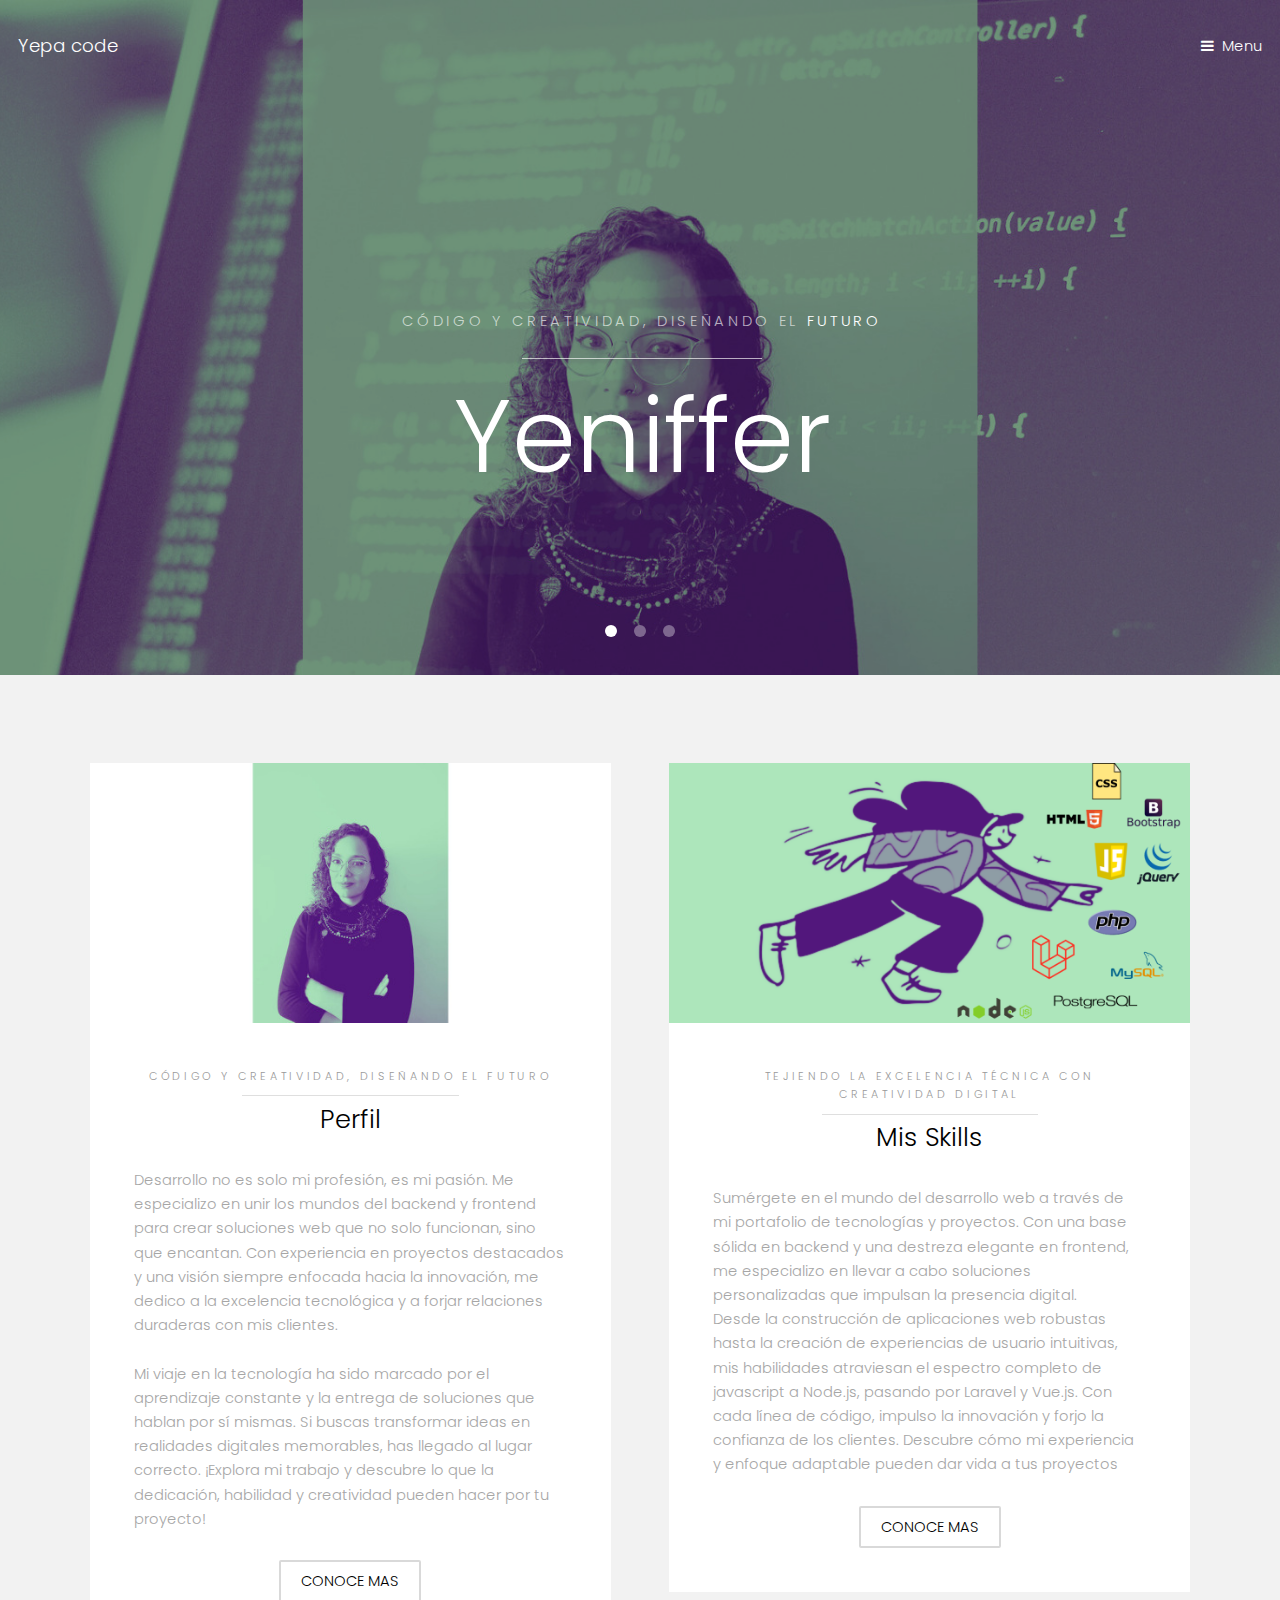
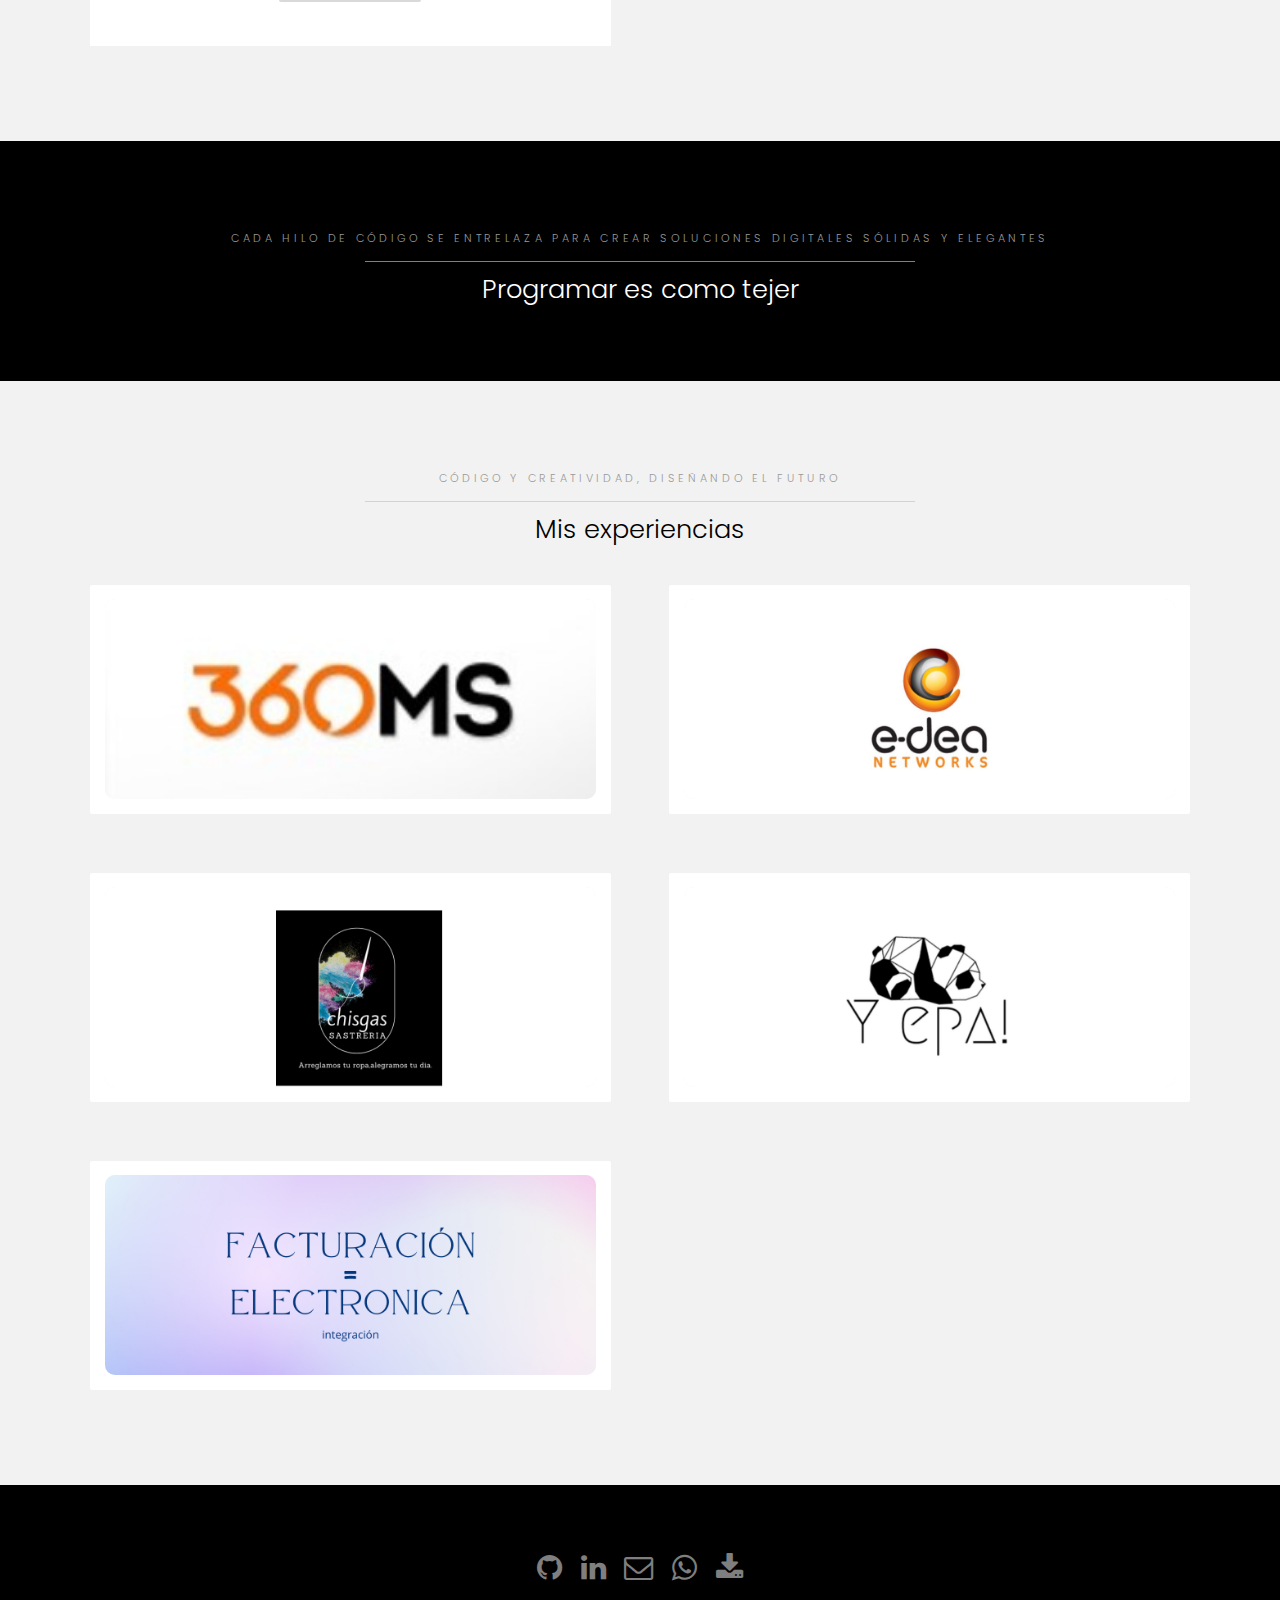
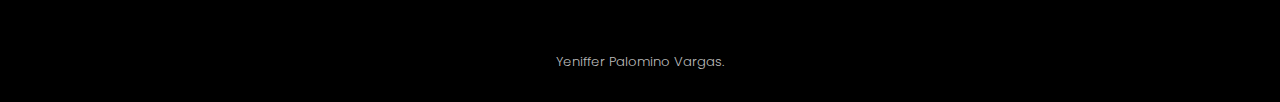
==== commit a22a02f3: ""actualizacion portafolio"" ====
--- a/index.html
+++ b/index.html
@@ -1,133 +1,235 @@
 <!DOCTYPE HTML>
-<html><head><title></title><meta charset="utf-8"><meta name="robots" content="index, follow, max-image-preview:large, max-snippet:-1, max-video-preview:-1"><meta name="viewport" content="width=device-width, initial-scale=1"><link rel="stylesheet" href="assets/css/main.css">
+<html>
+
+<head>
+	<title></title>
+	<meta charset="utf-8">
+	<meta name="robots" content="index, follow, max-image-preview:large, max-snippet:-1, max-video-preview:-1">
+	<meta name="viewport" content="width=device-width, initial-scale=1">
+	<link rel="stylesheet" href="assets/css/main.css">
 	<link rel="icon" href="images/cohete.png" type="image/png">
 
-</head><body>
-
-		<!-- Header -->
-			<header id="header" class="alt"><div class="logo"><a href="index.html">Yepa code <span></span></a></div>
-				<a href="#menu">Menu</a>
-			</header><!-- Nav --><nav id="menu"><ul class="links"><li><a href="index.html">Home</a></li>
-					<li><a href="generic.html">Perfil</a></li>
-					<li><a href="elements.html">Skills</a></li>
-				</ul></nav><!-- Banner --><section class="banner full"><article><img src="images/slide01.jpg" alt="" width="1440" height="961"><div class="inner">
-						<header><p>Código y Creatividad, diseñando el   <a href="index.html">FUTURO</a></p>
-							<h2>Yeniffer  </h2>
-						</header></div>
-				</article><article><img src="images/slide02.jpg" alt="" width="1440" height="961"><div class="inner">
-						<header><p>Innovación en Cada Línea</p>
-							<h2>Palomino</h2>
-						</header></div>
-				</article><article><img src="images/slide03.jpg" alt="" width="1440" height="962"><div class="inner">
-						<header><p>Desde el Backend al Frontend: Una Trayectoria de Soluciones Inteligentes</p>
-							<h2>Vargas</h2>
-						</header></div>
-				
-				</article></section><!-- One --><section id="one" class="wrapper style2"><div class="inner">
-					<div class="grid-style">
-
-						<div>
-							<div class="box">
-								<div class="image fit">
-									<img src="images/pic02.jpg" alt="" width="600" height="300"></div>
-								<div class="content">
-									<header class="align-center"><p>Código y Creatividad, diseñando el futuro</p>
-										<h2>Perfil</h2>
-									</header><p> Desarrollo no es solo mi profesión, es mi pasión. Me especializo en unir los mundos del backend y frontend para crear soluciones web que no solo funcionan, sino que encantan. Con experiencia en proyectos destacados y una visión siempre enfocada hacia la innovación, me dedico a la excelencia tecnológica y a forjar relaciones duraderas con mis clientes. <br> <br>
-
-										Mi viaje en la tecnología ha sido marcado por el aprendizaje constante y la entrega de soluciones que hablan por sí mismas. Si buscas transformar ideas en realidades digitales memorables, has llegado al lugar correcto. ¡Explora mi trabajo y descubre lo que la dedicación, habilidad y creatividad pueden hacer por tu proyecto!</p>
-									<footer class="align-center"><a href="generic.html" class="button alt">Conoce Mas</a>
-									</footer></div>
-							</div>
-						</div>
-
-						<div>
-							<div class="box">
-								<div class="image fit">
-									<img src="images/pic03.png" alt="" width="600" height="300"></div>
-								<div class="content">
-									<header class="align-center"><p>Tejiendo la Excelencia Técnica con Creatividad Digital</p>
-										<h2>Mis Skills</h2>
-									</header><p> Sumérgete en el mundo del desarrollo web a través de mi portafolio de tecnologías y proyectos. Con una base sólida en backend y una destreza elegante en frontend, me especializo en llevar a cabo soluciones personalizadas que impulsan la presencia digital. <br>  Desde la construcción de aplicaciones web robustas hasta la creación de experiencias de usuario intuitivas, mis habilidades atraviesan el espectro completo de javascript a Node.js, pasando por Laravel y Vue.js. Con cada línea de código, impulso la innovación y forjo la confianza de los clientes. Descubre cómo mi experiencia y enfoque adaptable pueden dar vida a tus proyectos</p>
-									<footer class="align-center"><a href="elements.html" class="button alt">Conoce Mas</a>
-									</footer></div>
-							</div>
-						</div>
-
-					</div>
-				</div>
-			</section><!-- Two --><section id="two" class="wrapper style3"><div class="inner">
-					<header class="align-center"><p> cada hilo de código se entrelaza para crear soluciones digitales sólidas y elegantes</p>
-						<h2>Programar es como tejer</h2>
-					</header></div>
-			</section><!-- Three --><section id="three" class="wrapper style2"><div class="inner">
-					<header class="align-center"><p class="special">Código y Creatividad, diseñando el FUTURO</p>
-						<h2>Mis experiencias</h2>
-					</header>
-					<div class="gallery">
-						<div>
-							<div class="image fit">
-								<a href="#"><div class="card">
-									<img src="images/edea.png" alt="" width="600" height="300">
-									<div class="card__content">
-									  <p class="card__title">Edea Networks</p>
-									  <p class="card__description">En EDEA Networks, mi rol como Desarrolladora Junior implicó diseñar soluciones backend y contribuir a interfaces frontend, facilitando integraciones RESTful clave para clientes de alto calibre como Tigo y la DIAN</p>
-									</div>
-								  </div>
-								  </a>
-							</div>
-						</div>
-						<div>
-							<div class="image fit">
-								<a href="#"><div class="card">
-									<img src="images/chisgas.png" alt="" width="600" height="300">
-									<div class="card__content">
-									  <p class="card__title">Sastreria chisgas</p>
-									  <p class="card__description">En Sastrería Chisgas, diseñé y programé un CRM personalizado con HTML, CSS y JavaScript, integrando servicios REST y SOAP. Mis desarrollos mejoraron la gestión de clientes y operaciones, optimizando la eficiencia y la experiencia de usuario, y proporcionando una solución escalable y adaptable a las necesidades futuras del negocio.</p>
-									</div>
-								  </div>
-								  </a>
-							</div>
-						</div>
-						<div>
-							<div class="image fit">
-								<a href="#"><div class="card">
-									<img src="images/yepa.png" alt="" width="600" height="300">
-									<div class="card__content">
-									  <p class="card__title">Yepa tienda</p>
-									  <p class="card__description">En YepaTienda, mi iniciativa como fundadora y Desarrolladora se reflejó en el lanzamiento de una tienda de moda infantil online. Creé un sitio web dinámico en WordPress, optimizado para SEO y dispositivos móviles, utilizando Elementor y Astra. Integré WooCommerce y PayU para una experiencia de compra segura.</p>
-									</div>
-								  </div>
-								  </a>
-							</div>
-						</div>
-						<div>
-							<div class="image fit">
-								<a href="#"><div class="card">
-									<img src="images/facturacion.png" alt="" width="600" height="300">
-									<div class="card__content">
-									  <p class="card__title">Facturacion electronica</p>
-									  <p class="card__description">Culminé un proyecto personal de integración usando Laravel y Lumen para conectar con un sistema de facturación electrónica, facilitando la transmisión de datos críticos a la DIAN. Este desarrollo incluyó la implementación de autenticación OAuth2, garantizando un proceso seguro y conforme a los estándares normativos.</p>
-									</div>
-								  </div>
-								  </a>
-							</div>
-						</div>
-					</div>
-				</div>
-			</section><!-- Footer --><footer id="footer"><div class="container">
-					<ul class="icons"><li><a href="https://github.com/yepacode" class="icon fa-github"><span class="label">Github</span></a></li>
-						<li><a href="https://www.linkedin.com/in/yeniffer-palomino-vargas-97bb43179/" class="icon fa-linkedin"><span class="label">Linkedin</span></a></li>
-						<li><a href="mailto:yepavargas@hotmail.com" class="icon fa-envelope-o"><span class="label">Email</span></a>
-						</li>
-						<li><a href="https://wa.me/573123708407" class="icon fa-whatsapp"><span class="label">WhatsApp</span></a></li>
-
-						<li><a href="images/hv.pdf" download class="icon fa-download"><span class="label">Descargar CV</span></a></li>
-
-					</ul></div>
-			</footer><div class="copyright">
-			Yeniffer Palomino Vargas</a>.
-		</div>
-
-		<!-- Scripts -->
-			<script src="assets/js/jquery.min.js"></script><script src="assets/js/jquery.scrollex.min.js"></script><script src="assets/js/skel.min.js"></script><script src="assets/js/util.js"></script><script src="assets/js/main.js"></script></body></html>
+</head>
+
+<body>
+
+	<!-- Header -->
+	<header id="header" class="alt">
+		<div class="logo"><a href="index.html">Yepa code <span></span></a></div>
+		<a href="#menu">Menu</a>
+	</header><!-- Nav -->
+	<nav id="menu">
+		<ul class="links">
+			<li><a href="index.html">Home</a></li>
+			<li><a href="generic.html">Perfil</a></li>
+			<li><a href="elements.html">Skills</a></li>
+		</ul>
+	</nav><!-- Banner -->
+	<section class="banner full">
+		<article><img src="images/slide01.jpg" alt="" width="1440" height="961">
+			<div class="inner">
+				<header>
+					<p>Código y Creatividad, diseñando el <a href="index.html">FUTURO</a></p>
+					<h2>Yeniffer </h2>
+				</header>
+			</div>
+		</article>
+		<article><img src="images/slide02.jpg" alt="" width="1440" height="961">
+			<div class="inner">
+				<header>
+					<p>Innovación en Cada Línea</p>
+					<h2>Palomino</h2>
+				</header>
+			</div>
+		</article>
+		<article><img src="images/slide03.jpg" alt="" width="1440" height="962">
+			<div class="inner">
+				<header>
+					<p>Desde el Backend al Frontend: Una Trayectoria de Soluciones Inteligentes</p>
+					<h2>Vargas</h2>
+				</header>
+			</div>
+
+		</article>
+	</section><!-- One -->
+	<section id="one" class="wrapper style2">
+		<div class="inner">
+			<div class="grid-style">
+
+				<div>
+					<div class="box">
+						<div class="image fit">
+							<img src="images/pic02.jpg" alt="" width="600" height="300">
+						</div>
+						<div class="content">
+							<header class="align-center">
+								<p>Código y Creatividad, diseñando el futuro</p>
+								<h2>Perfil</h2>
+							</header>
+							<p> Desarrollo no es solo mi profesión, es mi pasión. Me especializo en unir los mundos del
+								backend y frontend para crear soluciones web que no solo funcionan, sino que encantan.
+								Con experiencia en proyectos destacados y una visión siempre enfocada hacia la
+								innovación, me dedico a la excelencia tecnológica y a forjar relaciones duraderas con
+								mis clientes. <br> <br>
+
+								Mi viaje en la tecnología ha sido marcado por el aprendizaje constante y la entrega de
+								soluciones que hablan por sí mismas. Si buscas transformar ideas en realidades digitales
+								memorables, has llegado al lugar correcto. ¡Explora mi trabajo y descubre lo que la
+								dedicación, habilidad y creatividad pueden hacer por tu proyecto!</p>
+							<footer class="align-center"><a href="generic.html" class="button alt">Conoce Mas</a>
+							</footer>
+						</div>
+					</div>
+				</div>
+
+				<div>
+					<div class="box">
+						<div class="image fit">
+							<img src="images/pic03.png" alt="" width="600" height="300">
+						</div>
+						<div class="content">
+							<header class="align-center">
+								<p>Tejiendo la Excelencia Técnica con Creatividad Digital</p>
+								<h2>Mis Skills</h2>
+							</header>
+							<p> Sumérgete en el mundo del desarrollo web a través de mi portafolio de tecnologías y
+								proyectos. Con una base sólida en backend y una destreza elegante en frontend, me
+								especializo en llevar a cabo soluciones personalizadas que impulsan la presencia
+								digital. <br> Desde la construcción de aplicaciones web robustas hasta la creación de
+								experiencias de usuario intuitivas, mis habilidades atraviesan el espectro completo de
+								javascript a Node.js, pasando por Laravel y Vue.js. Con cada línea de código, impulso la
+								innovación y forjo la confianza de los clientes. Descubre cómo mi experiencia y enfoque
+								adaptable pueden dar vida a tus proyectos</p>
+							<footer class="align-center"><a href="elements.html" class="button alt">Conoce Mas</a>
+							</footer>
+						</div>
+					</div>
+				</div>
+
+			</div>
+		</div>
+	</section><!-- Two -->
+	<section id="two" class="wrapper style3">
+		<div class="inner">
+			<header class="align-center">
+				<p> cada hilo de código se entrelaza para crear soluciones digitales sólidas y elegantes</p>
+				<h2>Programar es como tejer</h2>
+			</header>
+		</div>
+	</section><!-- Three -->
+	<section id="three" class="wrapper style2">
+		<div class="inner">
+			<header class="align-center">
+				<p class="special">Código y Creatividad, diseñando el FUTURO</p>
+				<h2>Mis experiencias</h2>
+			</header>
+			<div class="gallery">
+				<div>
+					<div class="image fit">
+						<div class="card">
+							<img src="images/360_marketing.png" alt="" width="600" height="300">
+							<div class="card__content">
+								<p class="card__title">360 marketing services sas</p>
+								<p class="card__description">Durante mi tiempo en 360 Marketing Services SAS, como
+									Desarrolladora Full Stack trabajé en el desarrollo tanto del backend como del
+									frontend para proyectos clave como Siembralo Essentia y PPS de Essentia.</p>
+							</div>
+						</div>
+					</div>
+				</div>
+				<div>
+					<div class="image fit">
+						<div class="card">
+							<img src="images/edea.png" alt="" width="600" height="300">
+							<div class="card__content">
+								<p class="card__title">Edea Networks</p>
+								<p class="card__description">En EDEA Networks, mi rol como Desarrolladora Junior implicó
+									diseñar soluciones backend y contribuir a interfaces frontend, facilitando
+									integraciones RESTful clave para clientes de alto calibre como Tigo y la DIAN</p>
+							</div>
+						</div>
+
+					</div>
+				</div>
+				<div>
+					<div class="image fit">
+						<div class="card">
+							<img src="images/chisgas.png" alt="" width="600" height="300">
+							<div class="card__content">
+								<p class="card__title">Sastreria chisgas</p>
+								<p class="card__description">En Sastrería Chisgas, diseñé y programé un CRM
+									personalizado con HTML, CSS y JavaScript, integrando servicios REST y SOAP. Mis
+									desarrollos mejoraron la gestión de clientes y operaciones, optimizando la
+									eficiencia y la experiencia de usuario, y proporcionando una solución escalable y
+									adaptable a las necesidades futuras del negocio.</p>
+							</div>
+						</div>
+
+					</div>
+				</div>
+				<div>
+					<div class="image fit">
+						<div class="card">
+							<img src="images/yepa.png" alt="" width="600" height="300">
+							<div class="card__content">
+								<p class="card__title">Yepa tienda</p>
+								<p class="card__description">En YepaTienda, mi iniciativa como fundadora y
+									Desarrolladora se reflejó en el lanzamiento de una tienda de moda infantil online.
+									Creé un sitio web dinámico en WordPress, optimizado para SEO y dispositivos móviles,
+									utilizando Elementor y Astra. Integré WooCommerce y PayU para una experiencia de
+									compra segura.</p>
+							</div>
+						</div>
+
+					</div>
+				</div>
+				<div>
+					<div class="image fit">
+						<div class="card">
+							<img src="images/Facturación.png" alt="" width="600" height="300">
+							<div class="card__content">
+								<p class="card__title">Facturación electronica</p>
+								<p class="card__description">Culminé un proyecto personal de integración usando Laravel
+									y Lumen para conectar con un sistema de facturación electrónica, facilitando la
+									transmisión de datos críticos a la DIAN. Este desarrollo incluyó la implementación
+									de autenticación OAuth2, garantizando un proceso seguro y conforme a los estándares
+									normativos.</p>
+							</div>
+						</div>
+					</div>
+				</div>
+			</div>
+		</div>
+	</section><!-- Footer -->
+	<footer id="footer">
+		<div class="container">
+			<ul class="icons">
+				<li><a href="https://github.com/yepacode" class="icon fa-github"><span class="label">Github</span></a>
+				</li>
+				<li><a href="https://www.linkedin.com/in/yeniffer-palomino-vargas-97bb43179/"
+						class="icon fa-linkedin"><span class="label">Linkedin</span></a></li>
+				<li><a href="mailto:yepavargas@hotmail.com" class="icon fa-envelope-o"><span
+							class="label">Email</span></a>
+				</li>
+				<li><a href="https://wa.me/573123708407" class="icon fa-whatsapp"><span
+							class="label">WhatsApp</span></a></li>
+
+				<li><a href="images/hv.pdf" download class="icon fa-download"><span class="label">Descargar
+							CV</span></a></li>
+
+			</ul>
+		</div>
+	</footer>
+	<div class="copyright">
+		Yeniffer Palomino Vargas</a>.
+	</div>
+
+	<!-- Scripts -->
+	<script src="assets/js/jquery.min.js"></script>
+	<script src="assets/js/jquery.scrollex.min.js"></script>
+	<script src="assets/js/skel.min.js"></script>
+	<script src="assets/js/util.js"></script>
+	<script src="assets/js/main.js"></script>
+</body>
+
+</html>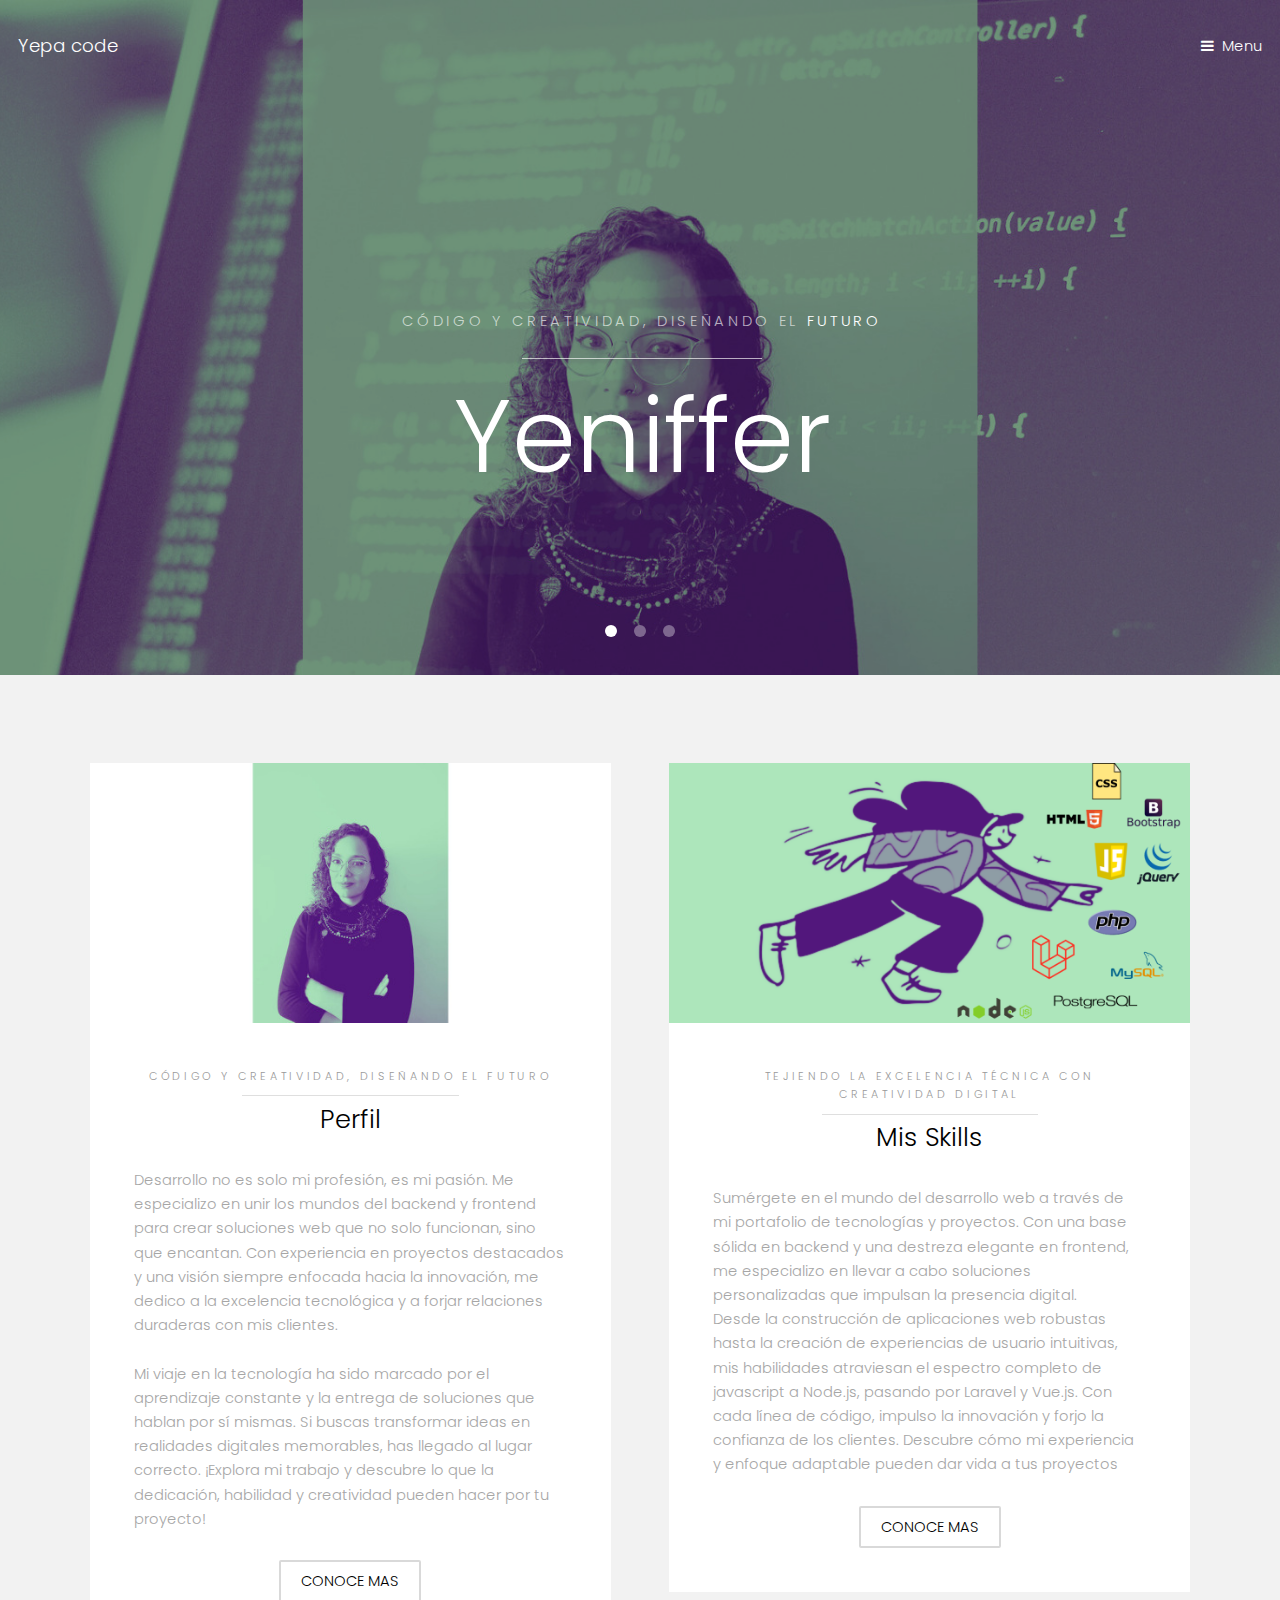
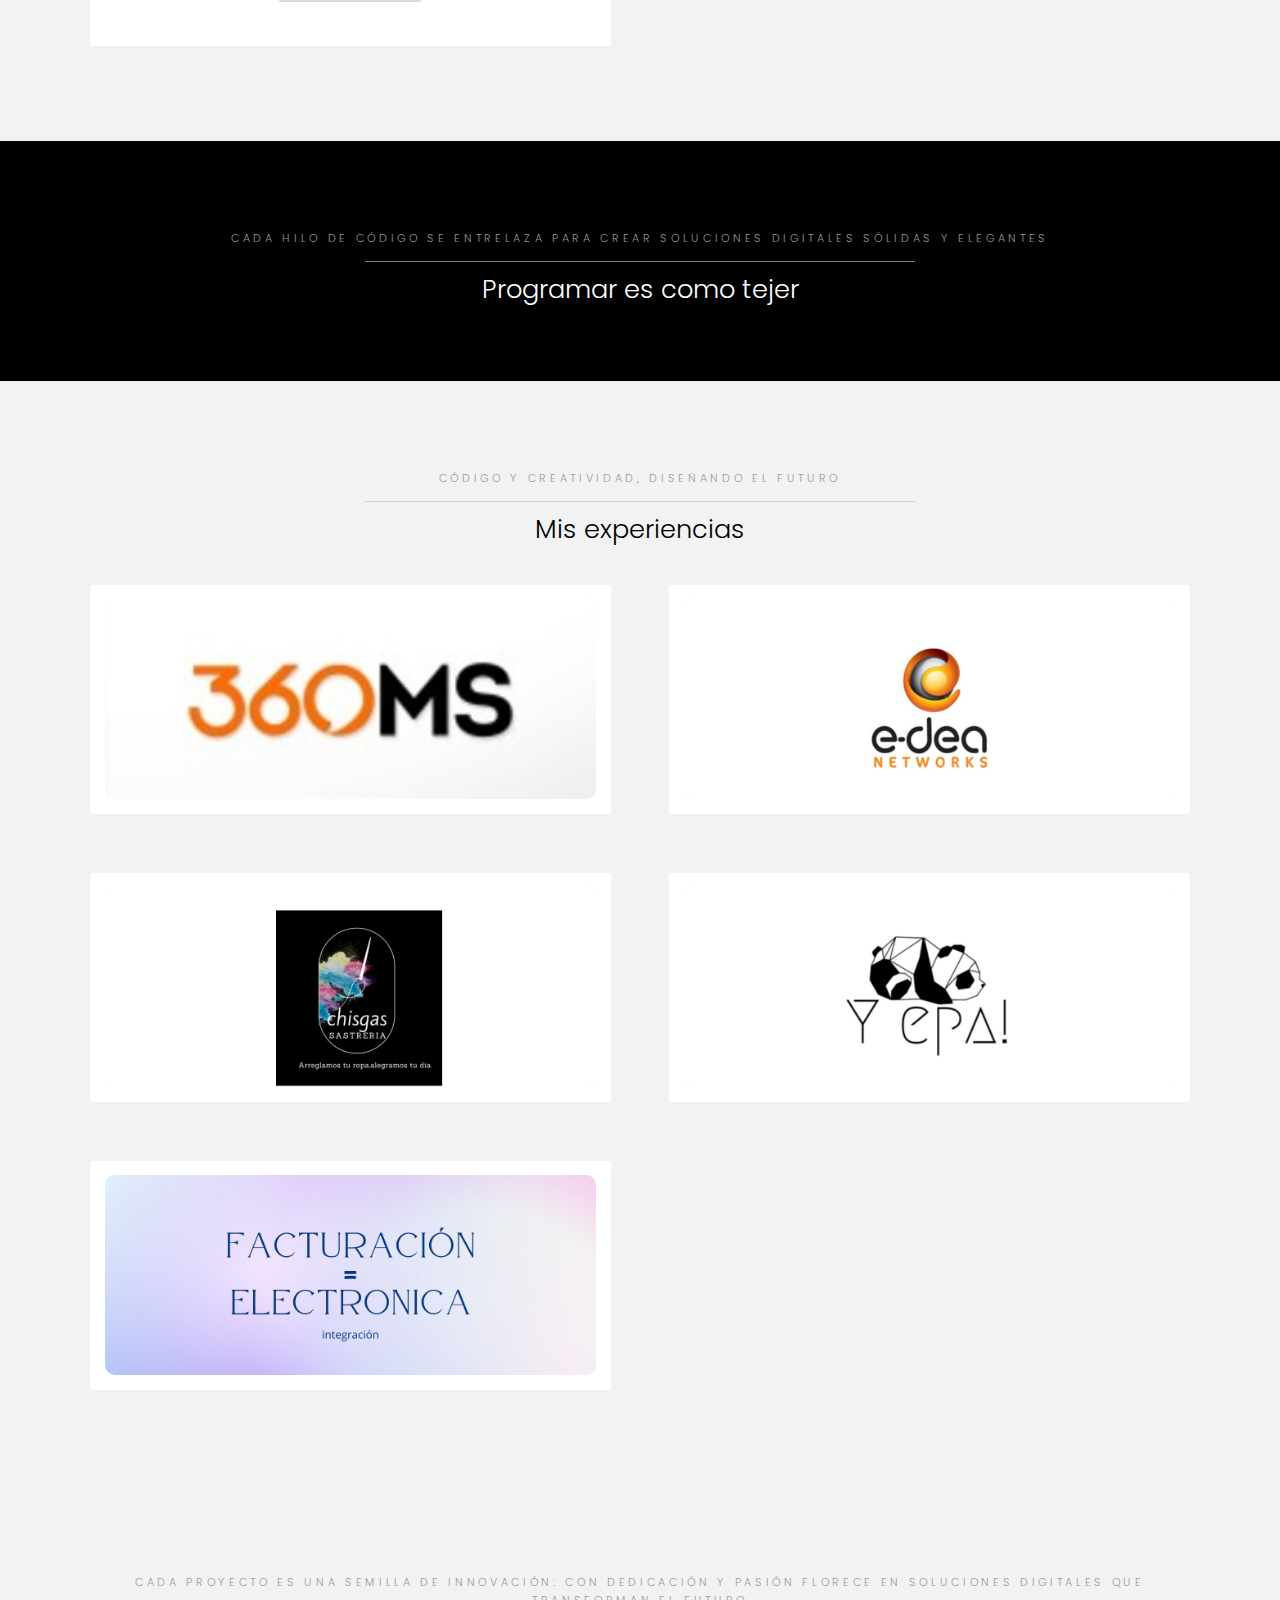
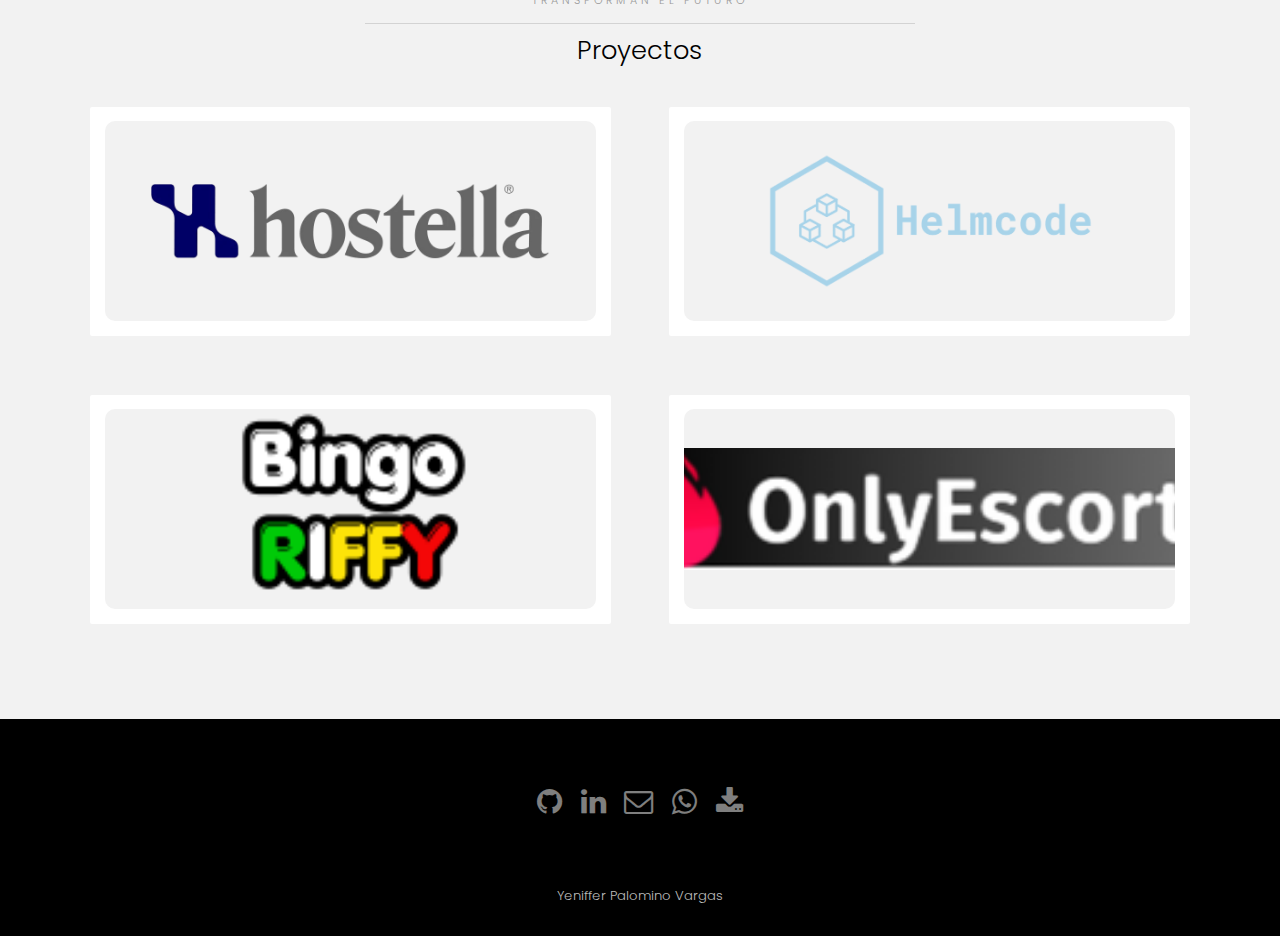
==== commit 0ec8dd72: "agregar proyectos nuevos" ====
--- a/index.html
+++ b/index.html
@@ -8,7 +8,6 @@
 	<meta name="viewport" content="width=device-width, initial-scale=1">
 	<link rel="stylesheet" href="assets/css/main.css">
 	<link rel="icon" href="images/cohete.png" type="image/png">
-
 </head>
 
 <body>
@@ -17,16 +16,21 @@
 	<header id="header" class="alt">
 		<div class="logo"><a href="index.html">Yepa code <span></span></a></div>
 		<a href="#menu">Menu</a>
-	</header><!-- Nav -->
+	</header>
+
+	<!-- Nav -->
 	<nav id="menu">
 		<ul class="links">
 			<li><a href="index.html">Home</a></li>
 			<li><a href="generic.html">Perfil</a></li>
 			<li><a href="elements.html">Skills</a></li>
 		</ul>
-	</nav><!-- Banner -->
+	</nav>
+
+	<!-- Banner -->
 	<section class="banner full">
-		<article><img src="images/slide01.jpg" alt="" width="1440" height="961">
+		<article>
+			<img src="images/slide01.jpg" alt="" width="1440" height="961">
 			<div class="inner">
 				<header>
 					<p>Código y Creatividad, diseñando el <a href="index.html">FUTURO</a></p>
@@ -34,7 +38,8 @@
 				</header>
 			</div>
 		</article>
-		<article><img src="images/slide02.jpg" alt="" width="1440" height="961">
+		<article>
+			<img src="images/slide02.jpg" alt="" width="1440" height="961">
 			<div class="inner">
 				<header>
 					<p>Innovación en Cada Línea</p>
@@ -42,16 +47,18 @@
 				</header>
 			</div>
 		</article>
-		<article><img src="images/slide03.jpg" alt="" width="1440" height="962">
+		<article>
+			<img src="images/slide03.jpg" alt="" width="1440" height="962">
 			<div class="inner">
 				<header>
 					<p>Desde el Backend al Frontend: Una Trayectoria de Soluciones Inteligentes</p>
 					<h2>Vargas</h2>
 				</header>
 			</div>
-
 		</article>
-	</section><!-- One -->
+	</section>
+
+	<!-- One -->
 	<section id="one" class="wrapper style2">
 		<div class="inner">
 			<div class="grid-style">
@@ -66,17 +73,24 @@
 								<p>Código y Creatividad, diseñando el futuro</p>
 								<h2>Perfil</h2>
 							</header>
-							<p> Desarrollo no es solo mi profesión, es mi pasión. Me especializo en unir los mundos del
-								backend y frontend para crear soluciones web que no solo funcionan, sino que encantan.
-								Con experiencia en proyectos destacados y una visión siempre enfocada hacia la
-								innovación, me dedico a la excelencia tecnológica y a forjar relaciones duraderas con
-								mis clientes. <br> <br>
-
+							<p>
+								Desarrollo no es solo mi profesión, es mi pasión. Me especializo en unir los mundos del
+								backend y
+								frontend para crear soluciones web que no solo funcionan, sino que encantan. Con
+								experiencia en
+								proyectos destacados y una visión siempre enfocada hacia la innovación, me dedico a la
+								excelencia
+								tecnológica y a forjar relaciones duraderas con mis clientes. <br><br>
 								Mi viaje en la tecnología ha sido marcado por el aprendizaje constante y la entrega de
-								soluciones que hablan por sí mismas. Si buscas transformar ideas en realidades digitales
-								memorables, has llegado al lugar correcto. ¡Explora mi trabajo y descubre lo que la
-								dedicación, habilidad y creatividad pueden hacer por tu proyecto!</p>
-							<footer class="align-center"><a href="generic.html" class="button alt">Conoce Mas</a>
+								soluciones
+								que hablan por sí mismas. Si buscas transformar ideas en realidades digitales
+								memorables, has llegado
+								al lugar correcto. ¡Explora mi trabajo y descubre lo que la dedicación, habilidad y
+								creatividad
+								pueden hacer por tu proyecto!
+							</p>
+							<footer class="align-center">
+								<a href="generic.html" class="button alt">Conoce Mas</a>
 							</footer>
 						</div>
 					</div>
@@ -92,15 +106,22 @@
 								<p>Tejiendo la Excelencia Técnica con Creatividad Digital</p>
 								<h2>Mis Skills</h2>
 							</header>
-							<p> Sumérgete en el mundo del desarrollo web a través de mi portafolio de tecnologías y
-								proyectos. Con una base sólida en backend y una destreza elegante en frontend, me
-								especializo en llevar a cabo soluciones personalizadas que impulsan la presencia
-								digital. <br> Desde la construcción de aplicaciones web robustas hasta la creación de
-								experiencias de usuario intuitivas, mis habilidades atraviesan el espectro completo de
-								javascript a Node.js, pasando por Laravel y Vue.js. Con cada línea de código, impulso la
-								innovación y forjo la confianza de los clientes. Descubre cómo mi experiencia y enfoque
-								adaptable pueden dar vida a tus proyectos</p>
-							<footer class="align-center"><a href="elements.html" class="button alt">Conoce Mas</a>
+							<p>
+								Sumérgete en el mundo del desarrollo web a través de mi portafolio de tecnologías y
+								proyectos.
+								Con una base sólida en backend y una destreza elegante en frontend, me especializo en
+								llevar a cabo
+								soluciones personalizadas que impulsan la presencia digital. <br>
+								Desde la construcción de aplicaciones web robustas hasta la creación de experiencias de
+								usuario
+								intuitivas, mis habilidades atraviesan el espectro completo de javascript a Node.js,
+								pasando por
+								Laravel y Vue.js. Con cada línea de código, impulso la innovación y forjo la confianza
+								de los clientes.
+								Descubre cómo mi experiencia y enfoque adaptable pueden dar vida a tus proyectos
+							</p>
+							<footer class="align-center">
+								<a href="elements.html" class="button alt">Conoce Mas</a>
 							</footer>
 						</div>
 					</div>
@@ -108,7 +129,9 @@
 
 			</div>
 		</div>
-	</section><!-- Two -->
+	</section>
+
+	<!-- Two -->
 	<section id="two" class="wrapper style3">
 		<div class="inner">
 			<header class="align-center">
@@ -116,7 +139,9 @@
 				<h2>Programar es como tejer</h2>
 			</header>
 		</div>
-	</section><!-- Three -->
+	</section>
+
+	<!-- Three -->
 	<section id="three" class="wrapper style2">
 		<div class="inner">
 			<header class="align-center">
@@ -132,11 +157,13 @@
 								<p class="card__title">360 marketing services sas</p>
 								<p class="card__description">Durante mi tiempo en 360 Marketing Services SAS, como
 									Desarrolladora Full Stack trabajé en el desarrollo tanto del backend como del
-									frontend para proyectos clave como Siembralo Essentia y PPS de Essentia.</p>
-							</div>
-						</div>
-					</div>
-				</div>
+									frontend para proyectos clave como Siembralo Essentia y PPS de Essentia.
+								</p>
+							</div>
+						</div>
+					</div>
+				</div>
+
 				<div>
 					<div class="image fit">
 						<div class="card">
@@ -145,12 +172,13 @@
 								<p class="card__title">Edea Networks</p>
 								<p class="card__description">En EDEA Networks, mi rol como Desarrolladora Junior implicó
 									diseñar soluciones backend y contribuir a interfaces frontend, facilitando
-									integraciones RESTful clave para clientes de alto calibre como Tigo y la DIAN</p>
-							</div>
-						</div>
-
-					</div>
-				</div>
+									integraciones RESTful clave para clientes de alto calibre como Tigo y la DIAN
+								</p>
+							</div>
+						</div>
+					</div>
+				</div>
+
 				<div>
 					<div class="image fit">
 						<div class="card">
@@ -161,12 +189,13 @@
 									personalizado con HTML, CSS y JavaScript, integrando servicios REST y SOAP. Mis
 									desarrollos mejoraron la gestión de clientes y operaciones, optimizando la
 									eficiencia y la experiencia de usuario, y proporcionando una solución escalable y
-									adaptable a las necesidades futuras del negocio.</p>
-							</div>
-						</div>
-
-					</div>
-				</div>
+									adaptable a las necesidades futuras del negocio.
+								</p>
+							</div>
+						</div>
+					</div>
+				</div>
+
 				<div>
 					<div class="image fit">
 						<div class="card">
@@ -177,12 +206,13 @@
 									Desarrolladora se reflejó en el lanzamiento de una tienda de moda infantil online.
 									Creé un sitio web dinámico en WordPress, optimizado para SEO y dispositivos móviles,
 									utilizando Elementor y Astra. Integré WooCommerce y PayU para una experiencia de
-									compra segura.</p>
-							</div>
-						</div>
-
-					</div>
-				</div>
+									compra segura.
+								</p>
+							</div>
+						</div>
+					</div>
+				</div>
+
 				<div>
 					<div class="image fit">
 						<div class="card">
@@ -193,14 +223,89 @@
 									y Lumen para conectar con un sistema de facturación electrónica, facilitando la
 									transmisión de datos críticos a la DIAN. Este desarrollo incluyó la implementación
 									de autenticación OAuth2, garantizando un proceso seguro y conforme a los estándares
-									normativos.</p>
-							</div>
-						</div>
-					</div>
-				</div>
-			</div>
-		</div>
-	</section><!-- Footer -->
+									normativos.
+								</p>
+							</div>
+						</div>
+					</div>
+				</div>
+			</div>
+		</div>
+	</section>
+
+	<!-- Sección de Proyectos -->
+	<section id="three" class="wrapper style2">
+		<div class="inner">
+			<header class="align-center">
+				<p class="special">Cada proyecto es una semilla de innovación: con dedicación y pasión florece en soluciones digitales que transforman el futuro</p>
+				<h2>Proyectos</h2>
+			</header>
+			<div class="gallery">
+				<!-- Tarjeta 1 -->
+				<div>
+					<div class="image fit">
+						<div class="card">
+							<a href="https://hostella.co/" target="_blank">
+								<img src="images/Hostella.jpg" alt="Proyecto 1" style="width: 400px;">
+								<div class="card__content">
+									<p class="card__title">Hostella</p>
+									<p class="card__description">Hostella: construí este ecosistema digital para propietarios de inmuebles en Miami, integrando la API de Guesty en Laravel 12 y optimizando el SEO. El resultado: una plataforma completa que facilita la gestión y visibilidad de propiedades desde República Dominicana y más allá.</p>
+								</div>
+							</a>
+						</div>
+					</div>
+				</div>
+
+				<!-- Tarjeta 2 -->
+				<div>
+					<div class="image fit">
+						<div class="card">
+							<a href="https://devcloudpartners.com/" target="_blank">
+								<img src="images/logo_transparent.png" alt="Proyecto 2" style="width: 330px;">
+								<div class="card__content">
+									<p class="card__title">devcloudpartners</p>
+									<p class="card__description">DevCloudPartners.com: desarrollé este sitio con PHP y Laravel Blade, implementando un panel de administrador intuitivo que permite editar todo el contenido en tiempo real. Una solución escalable y fácil de usar para optimizar la gestión web.</p>
+								</div>
+							</a>
+						</div>
+					</div>
+				</div>
+
+				<!-- Tarjeta 3 -->
+				<div>
+					<div class="image fit">
+						<div class="card">
+							<a href="https://bingoriffy.com/" target="_blank">
+								<img src="images/RIFFY-7.png" alt="Proyecto 3" style="width: 250px;">
+								<div class="card__content">
+									<p class="card__title">Proyecto 3</p>
+									<p class="card__description">diseñé y desarrollé una plataforma en PHP/Laravel que combina lectura de imágenes para prevenir fraudes, múltiples pasarelas de pago y un panel de administración intuitivo. Con este centro de control, el equipo puede personalizar todo el contenido del front y optimizar el SEO de manera sencilla.</p>
+								</div>
+							</a>
+						</div>
+					</div>
+				</div>
+
+				<!-- Tarjeta 4 -->
+				<div>
+					<div class="image fit">
+						<div class="card">
+							<a href="https://onlyescorts.cl/" target="_blank">
+								<img src="images/logo_S.png" alt="Proyecto 4" style="width: 600px;">
+								<div class="card__content">
+									<p class="card__title">OnlyEscorts.cl</p>
+									<p class="card__description"> diseñé y desarrollé una plataforma en PHP/Laravel dirigida al mercado chileno, integrando múltiples pasarelas de pago, un panel administrativo para personalizar todo el contenido y un sistema de verificación de imágenes para prevenir fraudes. Además, se optimizó el SEO para maximizar la visibilidad en línea.</p>
+								</div>
+							</a>
+						</div>
+					</div>
+				</div>
+
+			</div>
+		</div>
+	</section>
+
+	<!-- Footer -->
 	<footer id="footer">
 		<div class="container">
 			<ul class="icons">
@@ -209,19 +314,17 @@
 				<li><a href="https://www.linkedin.com/in/yeniffer-palomino-vargas-97bb43179/"
 						class="icon fa-linkedin"><span class="label">Linkedin</span></a></li>
 				<li><a href="mailto:yepavargas@hotmail.com" class="icon fa-envelope-o"><span
-							class="label">Email</span></a>
-				</li>
+							class="label">Email</span></a></li>
 				<li><a href="https://wa.me/573123708407" class="icon fa-whatsapp"><span
 							class="label">WhatsApp</span></a></li>
-
 				<li><a href="images/hv.pdf" download class="icon fa-download"><span class="label">Descargar
 							CV</span></a></li>
-
 			</ul>
 		</div>
 	</footer>
+
 	<div class="copyright">
-		Yeniffer Palomino Vargas</a>.
+		Yeniffer Palomino Vargas
 	</div>
 
 	<!-- Scripts -->
--- a/assets/css/main.css
+++ b/assets/css/main.css
@@ -10,62 +10,206 @@
 
 /* Reset */
 
-	html, body, div, span, applet, object, iframe, h1, h2, h3, h4, h5, h6, p, blockquote, pre, a, abbr, acronym, address, big, cite, code, del, dfn, em, img, ins, kbd, q, s, samp, small, strike, strong, sub, sup, tt, var, b, u, i, center, dl, dt, dd, ol, ul, li, fieldset, form, label, legend, table, caption, tbody, tfoot, thead, tr, th, td, article, aside, canvas, details, embed, figure, figcaption, footer, header, hgroup, menu, nav, output, ruby, section, summary, time, mark, audio, video {
-		margin: 0;
-		padding: 0;
-		border: 0;
-		font-size: 100%;
-		font: inherit;
-		vertical-align: baseline;
-	}
+html,
+body,
+div,
+span,
+applet,
+object,
+iframe,
+h1,
+h2,
+h3,
+h4,
+h5,
+h6,
+p,
+blockquote,
+pre,
+a,
+abbr,
+acronym,
+address,
+big,
+cite,
+code,
+del,
+dfn,
+em,
+img,
+ins,
+kbd,
+q,
+s,
+samp,
+small,
+strike,
+strong,
+sub,
+sup,
+tt,
+var,
+b,
+u,
+i,
+center,
+dl,
+dt,
+dd,
+ol,
+ul,
+li,
+fieldset,
+form,
+label,
+legend,
+table,
+caption,
+tbody,
+tfoot,
+thead,
+tr,
+th,
+td,
+article,
+aside,
+canvas,
+details,
+embed,
+figure,
+figcaption,
+footer,
+header,
+hgroup,
+menu,
+nav,
+output,
+ruby,
+section,
+summary,
+time,
+mark,
+audio,
+video {
+	margin: 0;
+	padding: 0;
+	border: 0;
+	font-size: 100%;
+	font: inherit;
+	vertical-align: baseline;
+}
+
 .image.fit img {
 	width: 100%;
 	height: auto;
 }
-	article, aside, details, figcaption, figure, footer, header, hgroup, menu, nav, section {
-		display: block;
-	}
-
-	body {
-		line-height: 1;
-	}
-
-	ol, ul {
-		list-style: none;
-	}
-
-	blockquote, q {
-		quotes: none;
-	}
-
-	blockquote:before, blockquote:after, q:before, q:after {
-		content: '';
-		content: none;
-	}
-
-	table {
-		border-collapse: collapse;
-		border-spacing: 0;
-	}
-
-	body {
-		-webkit-text-size-adjust: none;
-	}
+
+article,
+aside,
+details,
+figcaption,
+figure,
+footer,
+header,
+hgroup,
+menu,
+nav,
+section {
+	display: block;
+}
+
+body {
+	line-height: 1;
+}
+
+ol,
+ul {
+	list-style: none;
+}
+
+blockquote,
+q {
+	quotes: none;
+}
+
+blockquote:before,
+blockquote:after,
+q:before,
+q:after {
+	content: '';
+	content: none;
+}
+
+table {
+	border-collapse: collapse;
+	border-spacing: 0;
+}
+
+body {
+	-webkit-text-size-adjust: none;
+}
+
+/* Clase para el contenedor: fondo oscuro, espaciado, etc. */
+.custom-img-container {
+	background-color: #333;
+	/* Fondo oscuro */
+	padding: 1rem;
+	/* Ajusta el espaciado interno a tu gusto */
+	border-radius: 8px;
+	/* Curvatura de esquinas si lo deseas */
+}
+
+/* Clase para la imagen: ajustas el ancho, alto en auto para mantener proporción */
+.custom-img {
+	width: 300px;
+	/* Ajusta a tu gusto */
+	height: auto;
+	display: block;
+	/* Para que respete el margin auto si decides centrarla */
+	margin: 0 auto;
+	/* Centra horizontalmente en su contenedor */
+}
 
 /* Box Model */
 
-	*, *:before, *:after {
-		-moz-box-sizing: border-box;
-		-webkit-box-sizing: border-box;
-		box-sizing: border-box;
-	}
+*,
+*:before,
+*:after {
+	-moz-box-sizing: border-box;
+	-webkit-box-sizing: border-box;
+	box-sizing: border-box;
+}
 
 /* Containers */
 
-	.container {
-		margin-left: auto;
-		margin-right: auto;
-	}
+.container {
+	margin-left: auto;
+	margin-right: auto;
+}
+
+.container.\31 25\25 {
+	width: 100%;
+	max-width: 100rem;
+	min-width: 80rem;
+}
+
+.container.\37 5\25 {
+	width: 60rem;
+}
+
+.container.\35 0\25 {
+	width: 40rem;
+}
+
+.container.\32 5\25 {
+	width: 20rem;
+}
+
+.container {
+	width: 80rem;
+}
+
+@media screen and (max-width: 1680px) {
 
 	.container.\31 25\25 {
 		width: 100%;
@@ -89,184 +233,386 @@
 		width: 80rem;
 	}
 
-	@media screen and (max-width: 1680px) {
-
-		.container.\31 25\25 {
-			width: 100%;
-			max-width: 100rem;
-			min-width: 80rem;
-		}
-
-		.container.\37 5\25 {
-			width: 60rem;
-		}
-
-		.container.\35 0\25 {
-			width: 40rem;
-		}
-
-		.container.\32 5\25 {
-			width: 20rem;
-		}
-
-		.container {
-			width: 80rem;
-		}
-
-	}
-
-	@media screen and (max-width: 1280px) {
-
-		.container.\31 25\25 {
-			width: 100%;
-			max-width: 81.25rem;
-			min-width: 65rem;
-		}
-
-		.container.\37 5\25 {
-			width: 48.75rem;
-		}
-
-		.container.\35 0\25 {
-			width: 32.5rem;
-		}
-
-		.container.\32 5\25 {
-			width: 16.25rem;
-		}
-
-		.container {
-			width: 65rem;
-		}
-
-	}
-
-	@media screen and (max-width: 980px) {
-
-		.container.\31 25\25 {
-			width: 100%;
-			max-width: 112.5%;
-			min-width: 90%;
-		}
-
-		.container.\37 5\25 {
-			width: 67.5%;
-		}
-
-		.container.\35 0\25 {
-			width: 45%;
-		}
-
-		.container.\32 5\25 {
-			width: 22.5%;
-		}
-
-		.container {
-			width: 90%;
-		}
-
-	}
-
-	@media screen and (max-width: 736px) {
-
-		.container.\31 25\25 {
-			width: 100%;
-			max-width: 112.5%;
-			min-width: 90%;
-		}
-
-		.container.\37 5\25 {
-			width: 67.5%;
-		}
-
-		.container.\35 0\25 {
-			width: 45%;
-		}
-
-		.container.\32 5\25 {
-			width: 22.5%;
-		}
-
-		.container {
-			width: 90% !important;
-		}
-
-	}
-
-	@media screen and (max-width: 480px) {
-
-		.container.\31 25\25 {
-			width: 100%;
-			max-width: 112.5%;
-			min-width: 90%;
-		}
-
-		.container.\37 5\25 {
-			width: 67.5%;
-		}
-
-		.container.\35 0\25 {
-			width: 45%;
-		}
-
-		.container.\32 5\25 {
-			width: 22.5%;
-		}
-
-		.container {
-			width: 90% !important;
-		}
-
-	}
+}
+
+@media screen and (max-width: 1280px) {
+
+	.container.\31 25\25 {
+		width: 100%;
+		max-width: 81.25rem;
+		min-width: 65rem;
+	}
+
+	.container.\37 5\25 {
+		width: 48.75rem;
+	}
+
+	.container.\35 0\25 {
+		width: 32.5rem;
+	}
+
+	.container.\32 5\25 {
+		width: 16.25rem;
+	}
+
+	.container {
+		width: 65rem;
+	}
+
+}
+
+@media screen and (max-width: 980px) {
+
+	.container.\31 25\25 {
+		width: 100%;
+		max-width: 112.5%;
+		min-width: 90%;
+	}
+
+	.container.\37 5\25 {
+		width: 67.5%;
+	}
+
+	.container.\35 0\25 {
+		width: 45%;
+	}
+
+	.container.\32 5\25 {
+		width: 22.5%;
+	}
+
+	.container {
+		width: 90%;
+	}
+
+}
+
+@media screen and (max-width: 736px) {
+
+	.container.\31 25\25 {
+		width: 100%;
+		max-width: 112.5%;
+		min-width: 90%;
+	}
+
+	.container.\37 5\25 {
+		width: 67.5%;
+	}
+
+	.container.\35 0\25 {
+		width: 45%;
+	}
+
+	.container.\32 5\25 {
+		width: 22.5%;
+	}
+
+	.container {
+		width: 90% !important;
+	}
+
+}
+
+@media screen and (max-width: 480px) {
+
+	.container.\31 25\25 {
+		width: 100%;
+		max-width: 112.5%;
+		min-width: 90%;
+	}
+
+	.container.\37 5\25 {
+		width: 67.5%;
+	}
+
+	.container.\35 0\25 {
+		width: 45%;
+	}
+
+	.container.\32 5\25 {
+		width: 22.5%;
+	}
+
+	.container {
+		width: 90% !important;
+	}
+
+}
 
 /* Grid */
 
-	.row {
-		border-bottom: solid 1px transparent;
-		-moz-box-sizing: border-box;
-		-webkit-box-sizing: border-box;
-		box-sizing: border-box;
-	}
-
-	.row > * {
-		float: left;
-		-moz-box-sizing: border-box;
-		-webkit-box-sizing: border-box;
-		box-sizing: border-box;
-	}
-
-	.row:after, .row:before {
-		content: '';
-		display: block;
-		clear: both;
-		height: 0;
-	}
-
-	.row.uniform > * > :first-child {
-		margin-top: 0;
-	}
-
-	.row.uniform > * > :last-child {
-		margin-bottom: 0;
-	}
-
-	.row.\30 \25 > * {
-		padding: 0 0 0 0rem;
-	}
-
-	.row.\30 \25 {
-		margin: 0 0 -1px 0rem;
-	}
-
-	.row.uniform.\30 \25 > * {
-		padding: 0rem 0 0 0rem;
-	}
-
-	.row.uniform.\30 \25 {
-		margin: 0rem 0 -1px 0rem;
-	}
-
-	.row > * {
+.row {
+	border-bottom: solid 1px transparent;
+	-moz-box-sizing: border-box;
+	-webkit-box-sizing: border-box;
+	box-sizing: border-box;
+}
+
+.row>* {
+	float: left;
+	-moz-box-sizing: border-box;
+	-webkit-box-sizing: border-box;
+	box-sizing: border-box;
+}
+
+.row:after,
+.row:before {
+	content: '';
+	display: block;
+	clear: both;
+	height: 0;
+}
+
+.row.uniform>*> :first-child {
+	margin-top: 0;
+}
+
+.row.uniform>*> :last-child {
+	margin-bottom: 0;
+}
+
+.row.\30 \25>* {
+	padding: 0 0 0 0rem;
+}
+
+.row.\30 \25 {
+	margin: 0 0 -1px 0rem;
+}
+
+.row.uniform.\30 \25>* {
+	padding: 0rem 0 0 0rem;
+}
+
+.row.uniform.\30 \25 {
+	margin: 0rem 0 -1px 0rem;
+}
+
+.row>* {
+	padding: 0 0 0 2rem;
+}
+
+.row {
+	margin: 0 0 -1px -2rem;
+}
+
+.row.uniform>* {
+	padding: 2rem 0 0 2rem;
+}
+
+.row.uniform {
+	margin: -2rem 0 -1px -2rem;
+}
+
+.row.\32 00\25>* {
+	padding: 0 0 0 4rem;
+}
+
+.row.\32 00\25 {
+	margin: 0 0 -1px -4rem;
+}
+
+.row.uniform.\32 00\25>* {
+	padding: 4rem 0 0 4rem;
+}
+
+.row.uniform.\32 00\25 {
+	margin: -4rem 0 -1px -4rem;
+}
+
+.row.\31 50\25>* {
+	padding: 0 0 0 3rem;
+}
+
+.row.\31 50\25 {
+	margin: 0 0 -1px -3rem;
+}
+
+.row.uniform.\31 50\25>* {
+	padding: 3rem 0 0 3rem;
+}
+
+.row.uniform.\31 50\25 {
+	margin: -3rem 0 -1px -3rem;
+}
+
+.row.\35 0\25>* {
+	padding: 0 0 0 1rem;
+}
+
+.row.\35 0\25 {
+	margin: 0 0 -1px -1rem;
+}
+
+.row.uniform.\35 0\25>* {
+	padding: 1rem 0 0 1rem;
+}
+
+.row.uniform.\35 0\25 {
+	margin: -1rem 0 -1px -1rem;
+}
+
+.row.\32 5\25>* {
+	padding: 0 0 0 0.5rem;
+}
+
+.row.\32 5\25 {
+	margin: 0 0 -1px -0.5rem;
+}
+
+.row.uniform.\32 5\25>* {
+	padding: 0.5rem 0 0 0.5rem;
+}
+
+.row.uniform.\32 5\25 {
+	margin: -0.5rem 0 -1px -0.5rem;
+}
+
+.\31 2u,
+.\31 2u\24 {
+	width: 100%;
+	clear: none;
+	margin-left: 0;
+}
+
+.\31 1u,
+.\31 1u\24 {
+	width: 91.6666666667%;
+	clear: none;
+	margin-left: 0;
+}
+
+.\31 0u,
+.\31 0u\24 {
+	width: 83.3333333333%;
+	clear: none;
+	margin-left: 0;
+}
+
+.\39 u,
+.\39 u\24 {
+	width: 75%;
+	clear: none;
+	margin-left: 0;
+}
+
+.\38 u,
+.\38 u\24 {
+	width: 66.6666666667%;
+	clear: none;
+	margin-left: 0;
+}
+
+.\37 u,
+.\37 u\24 {
+	width: 58.3333333333%;
+	clear: none;
+	margin-left: 0;
+}
+
+.\36 u,
+.\36 u\24 {
+	width: 50%;
+	clear: none;
+	margin-left: 0;
+}
+
+.\35 u,
+.\35 u\24 {
+	width: 41.6666666667%;
+	clear: none;
+	margin-left: 0;
+}
+
+.\34 u,
+.\34 u\24 {
+	width: 33.3333333333%;
+	clear: none;
+	margin-left: 0;
+}
+
+.\33 u,
+.\33 u\24 {
+	width: 25%;
+	clear: none;
+	margin-left: 0;
+}
+
+.\32 u,
+.\32 u\24 {
+	width: 16.6666666667%;
+	clear: none;
+	margin-left: 0;
+}
+
+.\31 u,
+.\31 u\24 {
+	width: 8.3333333333%;
+	clear: none;
+	margin-left: 0;
+}
+
+.\31 2u\24+*,
+.\31 1u\24+*,
+.\31 0u\24+*,
+.\39 u\24+*,
+.\38 u\24+*,
+.\37 u\24+*,
+.\36 u\24+*,
+.\35 u\24+*,
+.\34 u\24+*,
+.\33 u\24+*,
+.\32 u\24+*,
+.\31 u\24+* {
+	clear: left;
+}
+
+.\-11u {
+	margin-left: 91.66667%;
+}
+
+.\-10u {
+	margin-left: 83.33333%;
+}
+
+.\-9u {
+	margin-left: 75%;
+}
+
+.\-8u {
+	margin-left: 66.66667%;
+}
+
+.\-7u {
+	margin-left: 58.33333%;
+}
+
+.\-6u {
+	margin-left: 50%;
+}
+
+.\-5u {
+	margin-left: 41.66667%;
+}
+
+.\-4u {
+	margin-left: 33.33333%;
+}
+
+.\-3u {
+	margin-left: 25%;
+}
+
+.\-2u {
+	margin-left: 16.66667%;
+}
+
+.\-1u {
+	margin-left: 8.33333%;
+}
+
+@media screen and (max-width: 1680px) {
+
+	.row>* {
 		padding: 0 0 0 2rem;
 	}
 
@@ -274,7 +620,7 @@
 		margin: 0 0 -1px -2rem;
 	}
 
-	.row.uniform > * {
+	.row.uniform>* {
 		padding: 2rem 0 0 2rem;
 	}
 
@@ -282,7 +628,7 @@
 		margin: -2rem 0 -1px -2rem;
 	}
 
-	.row.\32 00\25 > * {
+	.row.\32 00\25>* {
 		padding: 0 0 0 4rem;
 	}
 
@@ -290,7 +636,7 @@
 		margin: 0 0 -1px -4rem;
 	}
 
-	.row.uniform.\32 00\25 > * {
+	.row.uniform.\32 00\25>* {
 		padding: 4rem 0 0 4rem;
 	}
 
@@ -298,7 +644,7 @@
 		margin: -4rem 0 -1px -4rem;
 	}
 
-	.row.\31 50\25 > * {
+	.row.\31 50\25>* {
 		padding: 0 0 0 3rem;
 	}
 
@@ -306,7 +652,7 @@
 		margin: 0 0 -1px -3rem;
 	}
 
-	.row.uniform.\31 50\25 > * {
+	.row.uniform.\31 50\25>* {
 		padding: 3rem 0 0 3rem;
 	}
 
@@ -314,7 +660,7 @@
 		margin: -3rem 0 -1px -3rem;
 	}
 
-	.row.\35 0\25 > * {
+	.row.\35 0\25>* {
 		padding: 0 0 0 1rem;
 	}
 
@@ -322,7 +668,7 @@
 		margin: 0 0 -1px -1rem;
 	}
 
-	.row.uniform.\35 0\25 > * {
+	.row.uniform.\35 0\25>* {
 		padding: 1rem 0 0 1rem;
 	}
 
@@ -330,7 +676,7 @@
 		margin: -1rem 0 -1px -1rem;
 	}
 
-	.row.\32 5\25 > * {
+	.row.\32 5\25>* {
 		padding: 0 0 0 0.5rem;
 	}
 
@@ -338,7 +684,7 @@
 		margin: 0 0 -1px -0.5rem;
 	}
 
-	.row.uniform.\32 5\25 > * {
+	.row.uniform.\32 5\25>* {
 		padding: 0.5rem 0 0 0.5rem;
 	}
 
@@ -346,3966 +692,3876 @@
 		margin: -0.5rem 0 -1px -0.5rem;
 	}
 
-	.\31 2u, .\31 2u\24 {
+	.\31 2u\28xlarge\29,
+	.\31 2u\24\28xlarge\29 {
 		width: 100%;
 		clear: none;
 		margin-left: 0;
 	}
 
-	.\31 1u, .\31 1u\24 {
+	.\31 1u\28xlarge\29,
+	.\31 1u\24\28xlarge\29 {
 		width: 91.6666666667%;
 		clear: none;
 		margin-left: 0;
 	}
 
-	.\31 0u, .\31 0u\24 {
+	.\31 0u\28xlarge\29,
+	.\31 0u\24\28xlarge\29 {
 		width: 83.3333333333%;
 		clear: none;
 		margin-left: 0;
 	}
 
-	.\39 u, .\39 u\24 {
+	.\39 u\28xlarge\29,
+	.\39 u\24\28xlarge\29 {
 		width: 75%;
 		clear: none;
 		margin-left: 0;
 	}
 
-	.\38 u, .\38 u\24 {
+	.\38 u\28xlarge\29,
+	.\38 u\24\28xlarge\29 {
 		width: 66.6666666667%;
 		clear: none;
 		margin-left: 0;
 	}
 
-	.\37 u, .\37 u\24 {
+	.\37 u\28xlarge\29,
+	.\37 u\24\28xlarge\29 {
 		width: 58.3333333333%;
 		clear: none;
 		margin-left: 0;
 	}
 
-	.\36 u, .\36 u\24 {
+	.\36 u\28xlarge\29,
+	.\36 u\24\28xlarge\29 {
 		width: 50%;
 		clear: none;
 		margin-left: 0;
 	}
 
-	.\35 u, .\35 u\24 {
+	.\35 u\28xlarge\29,
+	.\35 u\24\28xlarge\29 {
 		width: 41.6666666667%;
 		clear: none;
 		margin-left: 0;
 	}
 
-	.\34 u, .\34 u\24 {
+	.\34 u\28xlarge\29,
+	.\34 u\24\28xlarge\29 {
 		width: 33.3333333333%;
 		clear: none;
 		margin-left: 0;
 	}
 
-	.\33 u, .\33 u\24 {
+	.\33 u\28xlarge\29,
+	.\33 u\24\28xlarge\29 {
 		width: 25%;
 		clear: none;
 		margin-left: 0;
 	}
 
-	.\32 u, .\32 u\24 {
+	.\32 u\28xlarge\29,
+	.\32 u\24\28xlarge\29 {
 		width: 16.6666666667%;
 		clear: none;
 		margin-left: 0;
 	}
 
-	.\31 u, .\31 u\24 {
+	.\31 u\28xlarge\29,
+	.\31 u\24\28xlarge\29 {
 		width: 8.3333333333%;
 		clear: none;
 		margin-left: 0;
 	}
 
-	.\31 2u\24 + *,
-	.\31 1u\24 + *,
-	.\31 0u\24 + *,
-	.\39 u\24 + *,
-	.\38 u\24 + *,
-	.\37 u\24 + *,
-	.\36 u\24 + *,
-	.\35 u\24 + *,
-	.\34 u\24 + *,
-	.\33 u\24 + *,
-	.\32 u\24 + *,
-	.\31 u\24 + * {
+	.\31 2u\24\28xlarge\29+*,
+	.\31 1u\24\28xlarge\29+*,
+	.\31 0u\24\28xlarge\29+*,
+	.\39 u\24\28xlarge\29+*,
+	.\38 u\24\28xlarge\29+*,
+	.\37 u\24\28xlarge\29+*,
+	.\36 u\24\28xlarge\29+*,
+	.\35 u\24\28xlarge\29+*,
+	.\34 u\24\28xlarge\29+*,
+	.\33 u\24\28xlarge\29+*,
+	.\32 u\24\28xlarge\29+*,
+	.\31 u\24\28xlarge\29+* {
 		clear: left;
 	}
 
-	.\-11u {
+	.\-11u\28xlarge\29 {
 		margin-left: 91.66667%;
 	}
 
-	.\-10u {
+	.\-10u\28xlarge\29 {
 		margin-left: 83.33333%;
 	}
 
-	.\-9u {
+	.\-9u\28xlarge\29 {
 		margin-left: 75%;
 	}
 
-	.\-8u {
+	.\-8u\28xlarge\29 {
 		margin-left: 66.66667%;
 	}
 
-	.\-7u {
+	.\-7u\28xlarge\29 {
 		margin-left: 58.33333%;
 	}
 
-	.\-6u {
+	.\-6u\28xlarge\29 {
 		margin-left: 50%;
 	}
 
-	.\-5u {
+	.\-5u\28xlarge\29 {
 		margin-left: 41.66667%;
 	}
 
-	.\-4u {
+	.\-4u\28xlarge\29 {
 		margin-left: 33.33333%;
 	}
 
-	.\-3u {
+	.\-3u\28xlarge\29 {
 		margin-left: 25%;
 	}
 
-	.\-2u {
+	.\-2u\28xlarge\29 {
 		margin-left: 16.66667%;
 	}
 
-	.\-1u {
+	.\-1u\28xlarge\29 {
 		margin-left: 8.33333%;
 	}
 
-	@media screen and (max-width: 1680px) {
-
-		.row > * {
-			padding: 0 0 0 2rem;
-		}
-
-		.row {
-			margin: 0 0 -1px -2rem;
-		}
-
-		.row.uniform > * {
-			padding: 2rem 0 0 2rem;
-		}
-
-		.row.uniform {
-			margin: -2rem 0 -1px -2rem;
-		}
-
-		.row.\32 00\25 > * {
-			padding: 0 0 0 4rem;
-		}
-
-		.row.\32 00\25 {
-			margin: 0 0 -1px -4rem;
-		}
-
-		.row.uniform.\32 00\25 > * {
-			padding: 4rem 0 0 4rem;
-		}
-
-		.row.uniform.\32 00\25 {
-			margin: -4rem 0 -1px -4rem;
-		}
-
-		.row.\31 50\25 > * {
-			padding: 0 0 0 3rem;
-		}
-
-		.row.\31 50\25 {
-			margin: 0 0 -1px -3rem;
-		}
-
-		.row.uniform.\31 50\25 > * {
-			padding: 3rem 0 0 3rem;
-		}
-
-		.row.uniform.\31 50\25 {
-			margin: -3rem 0 -1px -3rem;
-		}
-
-		.row.\35 0\25 > * {
-			padding: 0 0 0 1rem;
-		}
-
-		.row.\35 0\25 {
-			margin: 0 0 -1px -1rem;
-		}
-
-		.row.uniform.\35 0\25 > * {
-			padding: 1rem 0 0 1rem;
-		}
-
-		.row.uniform.\35 0\25 {
-			margin: -1rem 0 -1px -1rem;
-		}
-
-		.row.\32 5\25 > * {
-			padding: 0 0 0 0.5rem;
-		}
-
-		.row.\32 5\25 {
-			margin: 0 0 -1px -0.5rem;
-		}
-
-		.row.uniform.\32 5\25 > * {
-			padding: 0.5rem 0 0 0.5rem;
-		}
-
-		.row.uniform.\32 5\25 {
-			margin: -0.5rem 0 -1px -0.5rem;
-		}
-
-		.\31 2u\28xlarge\29, .\31 2u\24\28xlarge\29 {
-			width: 100%;
-			clear: none;
-			margin-left: 0;
-		}
-
-		.\31 1u\28xlarge\29, .\31 1u\24\28xlarge\29 {
-			width: 91.6666666667%;
-			clear: none;
-			margin-left: 0;
-		}
-
-		.\31 0u\28xlarge\29, .\31 0u\24\28xlarge\29 {
-			width: 83.3333333333%;
-			clear: none;
-			margin-left: 0;
-		}
-
-		.\39 u\28xlarge\29, .\39 u\24\28xlarge\29 {
-			width: 75%;
-			clear: none;
-			margin-left: 0;
-		}
-
-		.\38 u\28xlarge\29, .\38 u\24\28xlarge\29 {
-			width: 66.6666666667%;
-			clear: none;
-			margin-left: 0;
-		}
-
-		.\37 u\28xlarge\29, .\37 u\24\28xlarge\29 {
-			width: 58.3333333333%;
-			clear: none;
-			margin-left: 0;
-		}
-
-		.\36 u\28xlarge\29, .\36 u\24\28xlarge\29 {
-			width: 50%;
-			clear: none;
-			margin-left: 0;
-		}
-
-		.\35 u\28xlarge\29, .\35 u\24\28xlarge\29 {
-			width: 41.6666666667%;
-			clear: none;
-			margin-left: 0;
-		}
-
-		.\34 u\28xlarge\29, .\34 u\24\28xlarge\29 {
-			width: 33.3333333333%;
-			clear: none;
-			margin-left: 0;
-		}
-
-		.\33 u\28xlarge\29, .\33 u\24\28xlarge\29 {
-			width: 25%;
-			clear: none;
-			margin-left: 0;
-		}
-
-		.\32 u\28xlarge\29, .\32 u\24\28xlarge\29 {
-			width: 16.6666666667%;
-			clear: none;
-			margin-left: 0;
-		}
-
-		.\31 u\28xlarge\29, .\31 u\24\28xlarge\29 {
-			width: 8.3333333333%;
-			clear: none;
-			margin-left: 0;
-		}
-
-		.\31 2u\24\28xlarge\29 + *,
-		.\31 1u\24\28xlarge\29 + *,
-		.\31 0u\24\28xlarge\29 + *,
-		.\39 u\24\28xlarge\29 + *,
-		.\38 u\24\28xlarge\29 + *,
-		.\37 u\24\28xlarge\29 + *,
-		.\36 u\24\28xlarge\29 + *,
-		.\35 u\24\28xlarge\29 + *,
-		.\34 u\24\28xlarge\29 + *,
-		.\33 u\24\28xlarge\29 + *,
-		.\32 u\24\28xlarge\29 + *,
-		.\31 u\24\28xlarge\29 + * {
-			clear: left;
-		}
-
-		.\-11u\28xlarge\29 {
-			margin-left: 91.66667%;
-		}
-
-		.\-10u\28xlarge\29 {
-			margin-left: 83.33333%;
-		}
-
-		.\-9u\28xlarge\29 {
-			margin-left: 75%;
-		}
-
-		.\-8u\28xlarge\29 {
-			margin-left: 66.66667%;
-		}
-
-		.\-7u\28xlarge\29 {
-			margin-left: 58.33333%;
-		}
-
-		.\-6u\28xlarge\29 {
-			margin-left: 50%;
-		}
-
-		.\-5u\28xlarge\29 {
-			margin-left: 41.66667%;
-		}
-
-		.\-4u\28xlarge\29 {
-			margin-left: 33.33333%;
-		}
-
-		.\-3u\28xlarge\29 {
-			margin-left: 25%;
-		}
-
-		.\-2u\28xlarge\29 {
-			margin-left: 16.66667%;
-		}
-
-		.\-1u\28xlarge\29 {
-			margin-left: 8.33333%;
-		}
-
-	}
-
-	@media screen and (max-width: 1280px) {
-
-		.row > * {
-			padding: 0 0 0 1.5rem;
-		}
-
-		.row {
-			margin: 0 0 -1px -1.5rem;
-		}
-
-		.row.uniform > * {
-			padding: 1.5rem 0 0 1.5rem;
-		}
-
-		.row.uniform {
-			margin: -1.5rem 0 -1px -1.5rem;
-		}
-
-		.row.\32 00\25 > * {
-			padding: 0 0 0 3rem;
-		}
-
-		.row.\32 00\25 {
-			margin: 0 0 -1px -3rem;
-		}
-
-		.row.uniform.\32 00\25 > * {
-			padding: 3rem 0 0 3rem;
-		}
-
-		.row.uniform.\32 00\25 {
-			margin: -3rem 0 -1px -3rem;
-		}
-
-		.row.\31 50\25 > * {
-			padding: 0 0 0 2.25rem;
-		}
-
-		.row.\31 50\25 {
-			margin: 0 0 -1px -2.25rem;
-		}
-
-		.row.uniform.\31 50\25 > * {
-			padding: 2.25rem 0 0 2.25rem;
-		}
-
-		.row.uniform.\31 50\25 {
-			margin: -2.25rem 0 -1px -2.25rem;
-		}
-
-		.row.\35 0\25 > * {
-			padding: 0 0 0 0.75rem;
-		}
-
-		.row.\35 0\25 {
-			margin: 0 0 -1px -0.75rem;
-		}
-
-		.row.uniform.\35 0\25 > * {
-			padding: 0.75rem 0 0 0.75rem;
-		}
-
-		.row.uniform.\35 0\25 {
-			margin: -0.75rem 0 -1px -0.75rem;
-		}
-
-		.row.\32 5\25 > * {
-			padding: 0 0 0 0.375rem;
-		}
-
-		.row.\32 5\25 {
-			margin: 0 0 -1px -0.375rem;
-		}
-
-		.row.uniform.\32 5\25 > * {
-			padding: 0.375rem 0 0 0.375rem;
-		}
-
-		.row.uniform.\32 5\25 {
-			margin: -0.375rem 0 -1px -0.375rem;
-		}
-
-		.\31 2u\28large\29, .\31 2u\24\28large\29 {
-			width: 100%;
-			clear: none;
-			margin-left: 0;
-		}
-
-		.\31 1u\28large\29, .\31 1u\24\28large\29 {
-			width: 91.6666666667%;
-			clear: none;
-			margin-left: 0;
-		}
-
-		.\31 0u\28large\29, .\31 0u\24\28large\29 {
-			width: 83.3333333333%;
-			clear: none;
-			margin-left: 0;
-		}
-
-		.\39 u\28large\29, .\39 u\24\28large\29 {
-			width: 75%;
-			clear: none;
-			margin-left: 0;
-		}
-
-		.\38 u\28large\29, .\38 u\24\28large\29 {
-			width: 66.6666666667%;
-			clear: none;
-			margin-left: 0;
-		}
-
-		.\37 u\28large\29, .\37 u\24\28large\29 {
-			width: 58.3333333333%;
-			clear: none;
-			margin-left: 0;
-		}
-
-		.\36 u\28large\29, .\36 u\24\28large\29 {
-			width: 50%;
-			clear: none;
-			margin-left: 0;
-		}
-
-		.\35 u\28large\29, .\35 u\24\28large\29 {
-			width: 41.6666666667%;
-			clear: none;
-			margin-left: 0;
-		}
-
-		.\34 u\28large\29, .\34 u\24\28large\29 {
-			width: 33.3333333333%;
-			clear: none;
-			margin-left: 0;
-		}
-
-		.\33 u\28large\29, .\33 u\24\28large\29 {
-			width: 25%;
-			clear: none;
-			margin-left: 0;
-		}
-
-		.\32 u\28large\29, .\32 u\24\28large\29 {
-			width: 16.6666666667%;
-			clear: none;
-			margin-left: 0;
-		}
-
-		.\31 u\28large\29, .\31 u\24\28large\29 {
-			width: 8.3333333333%;
-			clear: none;
-			margin-left: 0;
-		}
-
-		.\31 2u\24\28large\29 + *,
-		.\31 1u\24\28large\29 + *,
-		.\31 0u\24\28large\29 + *,
-		.\39 u\24\28large\29 + *,
-		.\38 u\24\28large\29 + *,
-		.\37 u\24\28large\29 + *,
-		.\36 u\24\28large\29 + *,
-		.\35 u\24\28large\29 + *,
-		.\34 u\24\28large\29 + *,
-		.\33 u\24\28large\29 + *,
-		.\32 u\24\28large\29 + *,
-		.\31 u\24\28large\29 + * {
-			clear: left;
-		}
-
-		.\-11u\28large\29 {
-			margin-left: 91.66667%;
-		}
-
-		.\-10u\28large\29 {
-			margin-left: 83.33333%;
-		}
-
-		.\-9u\28large\29 {
-			margin-left: 75%;
-		}
-
-		.\-8u\28large\29 {
-			margin-left: 66.66667%;
-		}
-
-		.\-7u\28large\29 {
-			margin-left: 58.33333%;
-		}
-
-		.\-6u\28large\29 {
-			margin-left: 50%;
-		}
-
-		.\-5u\28large\29 {
-			margin-left: 41.66667%;
-		}
-
-		.\-4u\28large\29 {
-			margin-left: 33.33333%;
-		}
-
-		.\-3u\28large\29 {
-			margin-left: 25%;
-		}
-
-		.\-2u\28large\29 {
-			margin-left: 16.66667%;
-		}
-
-		.\-1u\28large\29 {
-			margin-left: 8.33333%;
-		}
-
-	}
-
-	@media screen and (max-width: 980px) {
-
-		.row > * {
-			padding: 0 0 0 1.5rem;
-		}
-
-		.row {
-			margin: 0 0 -1px -1.5rem;
-		}
-
-		.row.uniform > * {
-			padding: 1.5rem 0 0 1.5rem;
-		}
-
-		.row.uniform {
-			margin: -1.5rem 0 -1px -1.5rem;
-		}
-
-		.row.\32 00\25 > * {
-			padding: 0 0 0 3rem;
-		}
-
-		.row.\32 00\25 {
-			margin: 0 0 -1px -3rem;
-		}
-
-		.row.uniform.\32 00\25 > * {
-			padding: 3rem 0 0 3rem;
-		}
-
-		.row.uniform.\32 00\25 {
-			margin: -3rem 0 -1px -3rem;
-		}
-
-		.row.\31 50\25 > * {
-			padding: 0 0 0 2.25rem;
-		}
-
-		.row.\31 50\25 {
-			margin: 0 0 -1px -2.25rem;
-		}
-
-		.row.uniform.\31 50\25 > * {
-			padding: 2.25rem 0 0 2.25rem;
-		}
-
-		.row.uniform.\31 50\25 {
-			margin: -2.25rem 0 -1px -2.25rem;
-		}
-
-		.row.\35 0\25 > * {
-			padding: 0 0 0 0.75rem;
-		}
-
-		.row.\35 0\25 {
-			margin: 0 0 -1px -0.75rem;
-		}
-
-		.row.uniform.\35 0\25 > * {
-			padding: 0.75rem 0 0 0.75rem;
-		}
-
-		.row.uniform.\35 0\25 {
-			margin: -0.75rem 0 -1px -0.75rem;
-		}
-
-		.row.\32 5\25 > * {
-			padding: 0 0 0 0.375rem;
-		}
-
-		.row.\32 5\25 {
-			margin: 0 0 -1px -0.375rem;
-		}
-
-		.row.uniform.\32 5\25 > * {
-			padding: 0.375rem 0 0 0.375rem;
-		}
-
-		.row.uniform.\32 5\25 {
-			margin: -0.375rem 0 -1px -0.375rem;
-		}
-
-		.\31 2u\28medium\29, .\31 2u\24\28medium\29 {
-			width: 100%;
-			clear: none;
-			margin-left: 0;
-		}
-
-		.\31 1u\28medium\29, .\31 1u\24\28medium\29 {
-			width: 91.6666666667%;
-			clear: none;
-			margin-left: 0;
-		}
-
-		.\31 0u\28medium\29, .\31 0u\24\28medium\29 {
-			width: 83.3333333333%;
-			clear: none;
-			margin-left: 0;
-		}
-
-		.\39 u\28medium\29, .\39 u\24\28medium\29 {
-			width: 75%;
-			clear: none;
-			margin-left: 0;
-		}
-
-		.\38 u\28medium\29, .\38 u\24\28medium\29 {
-			width: 66.6666666667%;
-			clear: none;
-			margin-left: 0;
-		}
-
-		.\37 u\28medium\29, .\37 u\24\28medium\29 {
-			width: 58.3333333333%;
-			clear: none;
-			margin-left: 0;
-		}
-
-		.\36 u\28medium\29, .\36 u\24\28medium\29 {
-			width: 50%;
-			clear: none;
-			margin-left: 0;
-		}
-
-		.\35 u\28medium\29, .\35 u\24\28medium\29 {
-			width: 41.6666666667%;
-			clear: none;
-			margin-left: 0;
-		}
-
-		.\34 u\28medium\29, .\34 u\24\28medium\29 {
-			width: 33.3333333333%;
-			clear: none;
-			margin-left: 0;
-		}
-
-		.\33 u\28medium\29, .\33 u\24\28medium\29 {
-			width: 25%;
-			clear: none;
-			margin-left: 0;
-		}
-
-		.\32 u\28medium\29, .\32 u\24\28medium\29 {
-			width: 16.6666666667%;
-			clear: none;
-			margin-left: 0;
-		}
-
-		.\31 u\28medium\29, .\31 u\24\28medium\29 {
-			width: 8.3333333333%;
-			clear: none;
-			margin-left: 0;
-		}
-
-		.\31 2u\24\28medium\29 + *,
-		.\31 1u\24\28medium\29 + *,
-		.\31 0u\24\28medium\29 + *,
-		.\39 u\24\28medium\29 + *,
-		.\38 u\24\28medium\29 + *,
-		.\37 u\24\28medium\29 + *,
-		.\36 u\24\28medium\29 + *,
-		.\35 u\24\28medium\29 + *,
-		.\34 u\24\28medium\29 + *,
-		.\33 u\24\28medium\29 + *,
-		.\32 u\24\28medium\29 + *,
-		.\31 u\24\28medium\29 + * {
-			clear: left;
-		}
-
-		.\-11u\28medium\29 {
-			margin-left: 91.66667%;
-		}
-
-		.\-10u\28medium\29 {
-			margin-left: 83.33333%;
-		}
-
-		.\-9u\28medium\29 {
-			margin-left: 75%;
-		}
-
-		.\-8u\28medium\29 {
-			margin-left: 66.66667%;
-		}
-
-		.\-7u\28medium\29 {
-			margin-left: 58.33333%;
-		}
-
-		.\-6u\28medium\29 {
-			margin-left: 50%;
-		}
-
-		.\-5u\28medium\29 {
-			margin-left: 41.66667%;
-		}
-
-		.\-4u\28medium\29 {
-			margin-left: 33.33333%;
-		}
-
-		.\-3u\28medium\29 {
-			margin-left: 25%;
-		}
-
-		.\-2u\28medium\29 {
-			margin-left: 16.66667%;
-		}
-
-		.\-1u\28medium\29 {
-			margin-left: 8.33333%;
-		}
-
-	}
-
-	@media screen and (max-width: 736px) {
-
-		.row > * {
-			padding: 0 0 0 1.25rem;
-		}
-
-		.row {
-			margin: 0 0 -1px -1.25rem;
-		}
-
-		.row.uniform > * {
-			padding: 1.25rem 0 0 1.25rem;
-		}
-
-		.row.uniform {
-			margin: -1.25rem 0 -1px -1.25rem;
-		}
-
-		.row.\32 00\25 > * {
-			padding: 0 0 0 2.5rem;
-		}
-
-		.row.\32 00\25 {
-			margin: 0 0 -1px -2.5rem;
-		}
-
-		.row.uniform.\32 00\25 > * {
-			padding: 2.5rem 0 0 2.5rem;
-		}
-
-		.row.uniform.\32 00\25 {
-			margin: -2.5rem 0 -1px -2.5rem;
-		}
-
-		.row.\31 50\25 > * {
-			padding: 0 0 0 1.875rem;
-		}
-
-		.row.\31 50\25 {
-			margin: 0 0 -1px -1.875rem;
-		}
-
-		.row.uniform.\31 50\25 > * {
-			padding: 1.875rem 0 0 1.875rem;
-		}
-
-		.row.uniform.\31 50\25 {
-			margin: -1.875rem 0 -1px -1.875rem;
-		}
-
-		.row.\35 0\25 > * {
-			padding: 0 0 0 0.625rem;
-		}
-
-		.row.\35 0\25 {
-			margin: 0 0 -1px -0.625rem;
-		}
-
-		.row.uniform.\35 0\25 > * {
-			padding: 0.625rem 0 0 0.625rem;
-		}
-
-		.row.uniform.\35 0\25 {
-			margin: -0.625rem 0 -1px -0.625rem;
-		}
-
-		.row.\32 5\25 > * {
-			padding: 0 0 0 0.3125rem;
-		}
-
-		.row.\32 5\25 {
-			margin: 0 0 -1px -0.3125rem;
-		}
-
-		.row.uniform.\32 5\25 > * {
-			padding: 0.3125rem 0 0 0.3125rem;
-		}
-
-		.row.uniform.\32 5\25 {
-			margin: -0.3125rem 0 -1px -0.3125rem;
-		}
-
-		.\31 2u\28small\29, .\31 2u\24\28small\29 {
-			width: 100%;
-			clear: none;
-			margin-left: 0;
-		}
-
-		.\31 1u\28small\29, .\31 1u\24\28small\29 {
-			width: 91.6666666667%;
-			clear: none;
-			margin-left: 0;
-		}
-
-		.\31 0u\28small\29, .\31 0u\24\28small\29 {
-			width: 83.3333333333%;
-			clear: none;
-			margin-left: 0;
-		}
-
-		.\39 u\28small\29, .\39 u\24\28small\29 {
-			width: 75%;
-			clear: none;
-			margin-left: 0;
-		}
-
-		.\38 u\28small\29, .\38 u\24\28small\29 {
-			width: 66.6666666667%;
-			clear: none;
-			margin-left: 0;
-		}
-
-		.\37 u\28small\29, .\37 u\24\28small\29 {
-			width: 58.3333333333%;
-			clear: none;
-			margin-left: 0;
-		}
-
-		.\36 u\28small\29, .\36 u\24\28small\29 {
-			width: 50%;
-			clear: none;
-			margin-left: 0;
-		}
-
-		.\35 u\28small\29, .\35 u\24\28small\29 {
-			width: 41.6666666667%;
-			clear: none;
-			margin-left: 0;
-		}
-
-		.\34 u\28small\29, .\34 u\24\28small\29 {
-			width: 33.3333333333%;
-			clear: none;
-			margin-left: 0;
-		}
-
-		.\33 u\28small\29, .\33 u\24\28small\29 {
-			width: 25%;
-			clear: none;
-			margin-left: 0;
-		}
-
-		.\32 u\28small\29, .\32 u\24\28small\29 {
-			width: 16.6666666667%;
-			clear: none;
-			margin-left: 0;
-		}
-
-		.\31 u\28small\29, .\31 u\24\28small\29 {
-			width: 8.3333333333%;
-			clear: none;
-			margin-left: 0;
-		}
-
-		.\31 2u\24\28small\29 + *,
-		.\31 1u\24\28small\29 + *,
-		.\31 0u\24\28small\29 + *,
-		.\39 u\24\28small\29 + *,
-		.\38 u\24\28small\29 + *,
-		.\37 u\24\28small\29 + *,
-		.\36 u\24\28small\29 + *,
-		.\35 u\24\28small\29 + *,
-		.\34 u\24\28small\29 + *,
-		.\33 u\24\28small\29 + *,
-		.\32 u\24\28small\29 + *,
-		.\31 u\24\28small\29 + * {
-			clear: left;
-		}
-
-		.\-11u\28small\29 {
-			margin-left: 91.66667%;
-		}
-
-		.\-10u\28small\29 {
-			margin-left: 83.33333%;
-		}
-
-		.\-9u\28small\29 {
-			margin-left: 75%;
-		}
-
-		.\-8u\28small\29 {
-			margin-left: 66.66667%;
-		}
-
-		.\-7u\28small\29 {
-			margin-left: 58.33333%;
-		}
-
-		.\-6u\28small\29 {
-			margin-left: 50%;
-		}
-
-		.\-5u\28small\29 {
-			margin-left: 41.66667%;
-		}
-
-		.\-4u\28small\29 {
-			margin-left: 33.33333%;
-		}
-
-		.\-3u\28small\29 {
-			margin-left: 25%;
-		}
-
-		.\-2u\28small\29 {
-			margin-left: 16.66667%;
-		}
-
-		.\-1u\28small\29 {
-			margin-left: 8.33333%;
-		}
-
-	}
-
-	@media screen and (max-width: 480px) {
-
-		.row > * {
-			padding: 0 0 0 1.25rem;
-		}
-
-		.row {
-			margin: 0 0 -1px -1.25rem;
-		}
-
-		.row.uniform > * {
-			padding: 1.25rem 0 0 1.25rem;
-		}
-
-		.row.uniform {
-			margin: -1.25rem 0 -1px -1.25rem;
-		}
-
-		.row.\32 00\25 > * {
-			padding: 0 0 0 2.5rem;
-		}
-
-		.row.\32 00\25 {
-			margin: 0 0 -1px -2.5rem;
-		}
-
-		.row.uniform.\32 00\25 > * {
-			padding: 2.5rem 0 0 2.5rem;
-		}
-
-		.row.uniform.\32 00\25 {
-			margin: -2.5rem 0 -1px -2.5rem;
-		}
-
-		.row.\31 50\25 > * {
-			padding: 0 0 0 1.875rem;
-		}
-
-		.row.\31 50\25 {
-			margin: 0 0 -1px -1.875rem;
-		}
-
-		.row.uniform.\31 50\25 > * {
-			padding: 1.875rem 0 0 1.875rem;
-		}
-
-		.row.uniform.\31 50\25 {
-			margin: -1.875rem 0 -1px -1.875rem;
-		}
-
-		.row.\35 0\25 > * {
-			padding: 0 0 0 0.625rem;
-		}
-
-		.row.\35 0\25 {
-			margin: 0 0 -1px -0.625rem;
-		}
-
-		.row.uniform.\35 0\25 > * {
-			padding: 0.625rem 0 0 0.625rem;
-		}
-
-		.row.uniform.\35 0\25 {
-			margin: -0.625rem 0 -1px -0.625rem;
-		}
-
-		.row.\32 5\25 > * {
-			padding: 0 0 0 0.3125rem;
-		}
-
-		.row.\32 5\25 {
-			margin: 0 0 -1px -0.3125rem;
-		}
-
-		.row.uniform.\32 5\25 > * {
-			padding: 0.3125rem 0 0 0.3125rem;
-		}
-
-		.row.uniform.\32 5\25 {
-			margin: -0.3125rem 0 -1px -0.3125rem;
-		}
-
-		.\31 2u\28xsmall\29, .\31 2u\24\28xsmall\29 {
-			width: 100%;
-			clear: none;
-			margin-left: 0;
-		}
-
-		.\31 1u\28xsmall\29, .\31 1u\24\28xsmall\29 {
-			width: 91.6666666667%;
-			clear: none;
-			margin-left: 0;
-		}
-
-		.\31 0u\28xsmall\29, .\31 0u\24\28xsmall\29 {
-			width: 83.3333333333%;
-			clear: none;
-			margin-left: 0;
-		}
-
-		.\39 u\28xsmall\29, .\39 u\24\28xsmall\29 {
-			width: 75%;
-			clear: none;
-			margin-left: 0;
-		}
-
-		.\38 u\28xsmall\29, .\38 u\24\28xsmall\29 {
-			width: 66.6666666667%;
-			clear: none;
-			margin-left: 0;
-		}
-
-		.\37 u\28xsmall\29, .\37 u\24\28xsmall\29 {
-			width: 58.3333333333%;
-			clear: none;
-			margin-left: 0;
-		}
-
-		.\36 u\28xsmall\29, .\36 u\24\28xsmall\29 {
-			width: 50%;
-			clear: none;
-			margin-left: 0;
-		}
-
-		.\35 u\28xsmall\29, .\35 u\24\28xsmall\29 {
-			width: 41.6666666667%;
-			clear: none;
-			margin-left: 0;
-		}
-
-		.\34 u\28xsmall\29, .\34 u\24\28xsmall\29 {
-			width: 33.3333333333%;
-			clear: none;
-			margin-left: 0;
-		}
-
-		.\33 u\28xsmall\29, .\33 u\24\28xsmall\29 {
-			width: 25%;
-			clear: none;
-			margin-left: 0;
-		}
-
-		.\32 u\28xsmall\29, .\32 u\24\28xsmall\29 {
-			width: 16.6666666667%;
-			clear: none;
-			margin-left: 0;
-		}
-
-		.\31 u\28xsmall\29, .\31 u\24\28xsmall\29 {
-			width: 8.3333333333%;
-			clear: none;
-			margin-left: 0;
-		}
-
-		.\31 2u\24\28xsmall\29 + *,
-		.\31 1u\24\28xsmall\29 + *,
-		.\31 0u\24\28xsmall\29 + *,
-		.\39 u\24\28xsmall\29 + *,
-		.\38 u\24\28xsmall\29 + *,
-		.\37 u\24\28xsmall\29 + *,
-		.\36 u\24\28xsmall\29 + *,
-		.\35 u\24\28xsmall\29 + *,
-		.\34 u\24\28xsmall\29 + *,
-		.\33 u\24\28xsmall\29 + *,
-		.\32 u\24\28xsmall\29 + *,
-		.\31 u\24\28xsmall\29 + * {
-			clear: left;
-		}
-
-		.\-11u\28xsmall\29 {
-			margin-left: 91.66667%;
-		}
-
-		.\-10u\28xsmall\29 {
-			margin-left: 83.33333%;
-		}
-
-		.\-9u\28xsmall\29 {
-			margin-left: 75%;
-		}
-
-		.\-8u\28xsmall\29 {
-			margin-left: 66.66667%;
-		}
-
-		.\-7u\28xsmall\29 {
-			margin-left: 58.33333%;
-		}
-
-		.\-6u\28xsmall\29 {
-			margin-left: 50%;
-		}
-
-		.\-5u\28xsmall\29 {
-			margin-left: 41.66667%;
-		}
-
-		.\-4u\28xsmall\29 {
-			margin-left: 33.33333%;
-		}
-
-		.\-3u\28xsmall\29 {
-			margin-left: 25%;
-		}
-
-		.\-2u\28xsmall\29 {
-			margin-left: 16.66667%;
-		}
-
-		.\-1u\28xsmall\29 {
-			margin-left: 8.33333%;
-		}
-
-	}
+}
+
+@media screen and (max-width: 1280px) {
+
+	.row>* {
+		padding: 0 0 0 1.5rem;
+	}
+
+	.row {
+		margin: 0 0 -1px -1.5rem;
+	}
+
+	.row.uniform>* {
+		padding: 1.5rem 0 0 1.5rem;
+	}
+
+	.row.uniform {
+		margin: -1.5rem 0 -1px -1.5rem;
+	}
+
+	.row.\32 00\25>* {
+		padding: 0 0 0 3rem;
+	}
+
+	.row.\32 00\25 {
+		margin: 0 0 -1px -3rem;
+	}
+
+	.row.uniform.\32 00\25>* {
+		padding: 3rem 0 0 3rem;
+	}
+
+	.row.uniform.\32 00\25 {
+		margin: -3rem 0 -1px -3rem;
+	}
+
+	.row.\31 50\25>* {
+		padding: 0 0 0 2.25rem;
+	}
+
+	.row.\31 50\25 {
+		margin: 0 0 -1px -2.25rem;
+	}
+
+	.row.uniform.\31 50\25>* {
+		padding: 2.25rem 0 0 2.25rem;
+	}
+
+	.row.uniform.\31 50\25 {
+		margin: -2.25rem 0 -1px -2.25rem;
+	}
+
+	.row.\35 0\25>* {
+		padding: 0 0 0 0.75rem;
+	}
+
+	.row.\35 0\25 {
+		margin: 0 0 -1px -0.75rem;
+	}
+
+	.row.uniform.\35 0\25>* {
+		padding: 0.75rem 0 0 0.75rem;
+	}
+
+	.row.uniform.\35 0\25 {
+		margin: -0.75rem 0 -1px -0.75rem;
+	}
+
+	.row.\32 5\25>* {
+		padding: 0 0 0 0.375rem;
+	}
+
+	.row.\32 5\25 {
+		margin: 0 0 -1px -0.375rem;
+	}
+
+	.row.uniform.\32 5\25>* {
+		padding: 0.375rem 0 0 0.375rem;
+	}
+
+	.row.uniform.\32 5\25 {
+		margin: -0.375rem 0 -1px -0.375rem;
+	}
+
+	.\31 2u\28large\29,
+	.\31 2u\24\28large\29 {
+		width: 100%;
+		clear: none;
+		margin-left: 0;
+	}
+
+	.\31 1u\28large\29,
+	.\31 1u\24\28large\29 {
+		width: 91.6666666667%;
+		clear: none;
+		margin-left: 0;
+	}
+
+	.\31 0u\28large\29,
+	.\31 0u\24\28large\29 {
+		width: 83.3333333333%;
+		clear: none;
+		margin-left: 0;
+	}
+
+	.\39 u\28large\29,
+	.\39 u\24\28large\29 {
+		width: 75%;
+		clear: none;
+		margin-left: 0;
+	}
+
+	.\38 u\28large\29,
+	.\38 u\24\28large\29 {
+		width: 66.6666666667%;
+		clear: none;
+		margin-left: 0;
+	}
+
+	.\37 u\28large\29,
+	.\37 u\24\28large\29 {
+		width: 58.3333333333%;
+		clear: none;
+		margin-left: 0;
+	}
+
+	.\36 u\28large\29,
+	.\36 u\24\28large\29 {
+		width: 50%;
+		clear: none;
+		margin-left: 0;
+	}
+
+	.\35 u\28large\29,
+	.\35 u\24\28large\29 {
+		width: 41.6666666667%;
+		clear: none;
+		margin-left: 0;
+	}
+
+	.\34 u\28large\29,
+	.\34 u\24\28large\29 {
+		width: 33.3333333333%;
+		clear: none;
+		margin-left: 0;
+	}
+
+	.\33 u\28large\29,
+	.\33 u\24\28large\29 {
+		width: 25%;
+		clear: none;
+		margin-left: 0;
+	}
+
+	.\32 u\28large\29,
+	.\32 u\24\28large\29 {
+		width: 16.6666666667%;
+		clear: none;
+		margin-left: 0;
+	}
+
+	.\31 u\28large\29,
+	.\31 u\24\28large\29 {
+		width: 8.3333333333%;
+		clear: none;
+		margin-left: 0;
+	}
+
+	.\31 2u\24\28large\29+*,
+	.\31 1u\24\28large\29+*,
+	.\31 0u\24\28large\29+*,
+	.\39 u\24\28large\29+*,
+	.\38 u\24\28large\29+*,
+	.\37 u\24\28large\29+*,
+	.\36 u\24\28large\29+*,
+	.\35 u\24\28large\29+*,
+	.\34 u\24\28large\29+*,
+	.\33 u\24\28large\29+*,
+	.\32 u\24\28large\29+*,
+	.\31 u\24\28large\29+* {
+		clear: left;
+	}
+
+	.\-11u\28large\29 {
+		margin-left: 91.66667%;
+	}
+
+	.\-10u\28large\29 {
+		margin-left: 83.33333%;
+	}
+
+	.\-9u\28large\29 {
+		margin-left: 75%;
+	}
+
+	.\-8u\28large\29 {
+		margin-left: 66.66667%;
+	}
+
+	.\-7u\28large\29 {
+		margin-left: 58.33333%;
+	}
+
+	.\-6u\28large\29 {
+		margin-left: 50%;
+	}
+
+	.\-5u\28large\29 {
+		margin-left: 41.66667%;
+	}
+
+	.\-4u\28large\29 {
+		margin-left: 33.33333%;
+	}
+
+	.\-3u\28large\29 {
+		margin-left: 25%;
+	}
+
+	.\-2u\28large\29 {
+		margin-left: 16.66667%;
+	}
+
+	.\-1u\28large\29 {
+		margin-left: 8.33333%;
+	}
+
+}
+
+@media screen and (max-width: 980px) {
+
+	.row>* {
+		padding: 0 0 0 1.5rem;
+	}
+
+	.row {
+		margin: 0 0 -1px -1.5rem;
+	}
+
+	.row.uniform>* {
+		padding: 1.5rem 0 0 1.5rem;
+	}
+
+	.row.uniform {
+		margin: -1.5rem 0 -1px -1.5rem;
+	}
+
+	.row.\32 00\25>* {
+		padding: 0 0 0 3rem;
+	}
+
+	.row.\32 00\25 {
+		margin: 0 0 -1px -3rem;
+	}
+
+	.row.uniform.\32 00\25>* {
+		padding: 3rem 0 0 3rem;
+	}
+
+	.row.uniform.\32 00\25 {
+		margin: -3rem 0 -1px -3rem;
+	}
+
+	.row.\31 50\25>* {
+		padding: 0 0 0 2.25rem;
+	}
+
+	.row.\31 50\25 {
+		margin: 0 0 -1px -2.25rem;
+	}
+
+	.row.uniform.\31 50\25>* {
+		padding: 2.25rem 0 0 2.25rem;
+	}
+
+	.row.uniform.\31 50\25 {
+		margin: -2.25rem 0 -1px -2.25rem;
+	}
+
+	.row.\35 0\25>* {
+		padding: 0 0 0 0.75rem;
+	}
+
+	.row.\35 0\25 {
+		margin: 0 0 -1px -0.75rem;
+	}
+
+	.row.uniform.\35 0\25>* {
+		padding: 0.75rem 0 0 0.75rem;
+	}
+
+	.row.uniform.\35 0\25 {
+		margin: -0.75rem 0 -1px -0.75rem;
+	}
+
+	.row.\32 5\25>* {
+		padding: 0 0 0 0.375rem;
+	}
+
+	.row.\32 5\25 {
+		margin: 0 0 -1px -0.375rem;
+	}
+
+	.row.uniform.\32 5\25>* {
+		padding: 0.375rem 0 0 0.375rem;
+	}
+
+	.row.uniform.\32 5\25 {
+		margin: -0.375rem 0 -1px -0.375rem;
+	}
+
+	.\31 2u\28medium\29,
+	.\31 2u\24\28medium\29 {
+		width: 100%;
+		clear: none;
+		margin-left: 0;
+	}
+
+	.\31 1u\28medium\29,
+	.\31 1u\24\28medium\29 {
+		width: 91.6666666667%;
+		clear: none;
+		margin-left: 0;
+	}
+
+	.\31 0u\28medium\29,
+	.\31 0u\24\28medium\29 {
+		width: 83.3333333333%;
+		clear: none;
+		margin-left: 0;
+	}
+
+	.\39 u\28medium\29,
+	.\39 u\24\28medium\29 {
+		width: 75%;
+		clear: none;
+		margin-left: 0;
+	}
+
+	.\38 u\28medium\29,
+	.\38 u\24\28medium\29 {
+		width: 66.6666666667%;
+		clear: none;
+		margin-left: 0;
+	}
+
+	.\37 u\28medium\29,
+	.\37 u\24\28medium\29 {
+		width: 58.3333333333%;
+		clear: none;
+		margin-left: 0;
+	}
+
+	.\36 u\28medium\29,
+	.\36 u\24\28medium\29 {
+		width: 50%;
+		clear: none;
+		margin-left: 0;
+	}
+
+	.\35 u\28medium\29,
+	.\35 u\24\28medium\29 {
+		width: 41.6666666667%;
+		clear: none;
+		margin-left: 0;
+	}
+
+	.\34 u\28medium\29,
+	.\34 u\24\28medium\29 {
+		width: 33.3333333333%;
+		clear: none;
+		margin-left: 0;
+	}
+
+	.\33 u\28medium\29,
+	.\33 u\24\28medium\29 {
+		width: 25%;
+		clear: none;
+		margin-left: 0;
+	}
+
+	.\32 u\28medium\29,
+	.\32 u\24\28medium\29 {
+		width: 16.6666666667%;
+		clear: none;
+		margin-left: 0;
+	}
+
+	.\31 u\28medium\29,
+	.\31 u\24\28medium\29 {
+		width: 8.3333333333%;
+		clear: none;
+		margin-left: 0;
+	}
+
+	.\31 2u\24\28medium\29+*,
+	.\31 1u\24\28medium\29+*,
+	.\31 0u\24\28medium\29+*,
+	.\39 u\24\28medium\29+*,
+	.\38 u\24\28medium\29+*,
+	.\37 u\24\28medium\29+*,
+	.\36 u\24\28medium\29+*,
+	.\35 u\24\28medium\29+*,
+	.\34 u\24\28medium\29+*,
+	.\33 u\24\28medium\29+*,
+	.\32 u\24\28medium\29+*,
+	.\31 u\24\28medium\29+* {
+		clear: left;
+	}
+
+	.\-11u\28medium\29 {
+		margin-left: 91.66667%;
+	}
+
+	.\-10u\28medium\29 {
+		margin-left: 83.33333%;
+	}
+
+	.\-9u\28medium\29 {
+		margin-left: 75%;
+	}
+
+	.\-8u\28medium\29 {
+		margin-left: 66.66667%;
+	}
+
+	.\-7u\28medium\29 {
+		margin-left: 58.33333%;
+	}
+
+	.\-6u\28medium\29 {
+		margin-left: 50%;
+	}
+
+	.\-5u\28medium\29 {
+		margin-left: 41.66667%;
+	}
+
+	.\-4u\28medium\29 {
+		margin-left: 33.33333%;
+	}
+
+	.\-3u\28medium\29 {
+		margin-left: 25%;
+	}
+
+	.\-2u\28medium\29 {
+		margin-left: 16.66667%;
+	}
+
+	.\-1u\28medium\29 {
+		margin-left: 8.33333%;
+	}
+
+}
+
+@media screen and (max-width: 736px) {
+
+	.row>* {
+		padding: 0 0 0 1.25rem;
+	}
+
+	.row {
+		margin: 0 0 -1px -1.25rem;
+	}
+
+	.row.uniform>* {
+		padding: 1.25rem 0 0 1.25rem;
+	}
+
+	.row.uniform {
+		margin: -1.25rem 0 -1px -1.25rem;
+	}
+
+	.row.\32 00\25>* {
+		padding: 0 0 0 2.5rem;
+	}
+
+	.row.\32 00\25 {
+		margin: 0 0 -1px -2.5rem;
+	}
+
+	.row.uniform.\32 00\25>* {
+		padding: 2.5rem 0 0 2.5rem;
+	}
+
+	.row.uniform.\32 00\25 {
+		margin: -2.5rem 0 -1px -2.5rem;
+	}
+
+	.row.\31 50\25>* {
+		padding: 0 0 0 1.875rem;
+	}
+
+	.row.\31 50\25 {
+		margin: 0 0 -1px -1.875rem;
+	}
+
+	.row.uniform.\31 50\25>* {
+		padding: 1.875rem 0 0 1.875rem;
+	}
+
+	.row.uniform.\31 50\25 {
+		margin: -1.875rem 0 -1px -1.875rem;
+	}
+
+	.row.\35 0\25>* {
+		padding: 0 0 0 0.625rem;
+	}
+
+	.row.\35 0\25 {
+		margin: 0 0 -1px -0.625rem;
+	}
+
+	.row.uniform.\35 0\25>* {
+		padding: 0.625rem 0 0 0.625rem;
+	}
+
+	.row.uniform.\35 0\25 {
+		margin: -0.625rem 0 -1px -0.625rem;
+	}
+
+	.row.\32 5\25>* {
+		padding: 0 0 0 0.3125rem;
+	}
+
+	.row.\32 5\25 {
+		margin: 0 0 -1px -0.3125rem;
+	}
+
+	.row.uniform.\32 5\25>* {
+		padding: 0.3125rem 0 0 0.3125rem;
+	}
+
+	.row.uniform.\32 5\25 {
+		margin: -0.3125rem 0 -1px -0.3125rem;
+	}
+
+	.\31 2u\28small\29,
+	.\31 2u\24\28small\29 {
+		width: 100%;
+		clear: none;
+		margin-left: 0;
+	}
+
+	.\31 1u\28small\29,
+	.\31 1u\24\28small\29 {
+		width: 91.6666666667%;
+		clear: none;
+		margin-left: 0;
+	}
+
+	.\31 0u\28small\29,
+	.\31 0u\24\28small\29 {
+		width: 83.3333333333%;
+		clear: none;
+		margin-left: 0;
+	}
+
+	.\39 u\28small\29,
+	.\39 u\24\28small\29 {
+		width: 75%;
+		clear: none;
+		margin-left: 0;
+	}
+
+	.\38 u\28small\29,
+	.\38 u\24\28small\29 {
+		width: 66.6666666667%;
+		clear: none;
+		margin-left: 0;
+	}
+
+	.\37 u\28small\29,
+	.\37 u\24\28small\29 {
+		width: 58.3333333333%;
+		clear: none;
+		margin-left: 0;
+	}
+
+	.\36 u\28small\29,
+	.\36 u\24\28small\29 {
+		width: 50%;
+		clear: none;
+		margin-left: 0;
+	}
+
+	.\35 u\28small\29,
+	.\35 u\24\28small\29 {
+		width: 41.6666666667%;
+		clear: none;
+		margin-left: 0;
+	}
+
+	.\34 u\28small\29,
+	.\34 u\24\28small\29 {
+		width: 33.3333333333%;
+		clear: none;
+		margin-left: 0;
+	}
+
+	.\33 u\28small\29,
+	.\33 u\24\28small\29 {
+		width: 25%;
+		clear: none;
+		margin-left: 0;
+	}
+
+	.\32 u\28small\29,
+	.\32 u\24\28small\29 {
+		width: 16.6666666667%;
+		clear: none;
+		margin-left: 0;
+	}
+
+	.\31 u\28small\29,
+	.\31 u\24\28small\29 {
+		width: 8.3333333333%;
+		clear: none;
+		margin-left: 0;
+	}
+
+	.\31 2u\24\28small\29+*,
+	.\31 1u\24\28small\29+*,
+	.\31 0u\24\28small\29+*,
+	.\39 u\24\28small\29+*,
+	.\38 u\24\28small\29+*,
+	.\37 u\24\28small\29+*,
+	.\36 u\24\28small\29+*,
+	.\35 u\24\28small\29+*,
+	.\34 u\24\28small\29+*,
+	.\33 u\24\28small\29+*,
+	.\32 u\24\28small\29+*,
+	.\31 u\24\28small\29+* {
+		clear: left;
+	}
+
+	.\-11u\28small\29 {
+		margin-left: 91.66667%;
+	}
+
+	.\-10u\28small\29 {
+		margin-left: 83.33333%;
+	}
+
+	.\-9u\28small\29 {
+		margin-left: 75%;
+	}
+
+	.\-8u\28small\29 {
+		margin-left: 66.66667%;
+	}
+
+	.\-7u\28small\29 {
+		margin-left: 58.33333%;
+	}
+
+	.\-6u\28small\29 {
+		margin-left: 50%;
+	}
+
+	.\-5u\28small\29 {
+		margin-left: 41.66667%;
+	}
+
+	.\-4u\28small\29 {
+		margin-left: 33.33333%;
+	}
+
+	.\-3u\28small\29 {
+		margin-left: 25%;
+	}
+
+	.\-2u\28small\29 {
+		margin-left: 16.66667%;
+	}
+
+	.\-1u\28small\29 {
+		margin-left: 8.33333%;
+	}
+
+}
+
+@media screen and (max-width: 480px) {
+
+	.row>* {
+		padding: 0 0 0 1.25rem;
+	}
+
+	.row {
+		margin: 0 0 -1px -1.25rem;
+	}
+
+	.row.uniform>* {
+		padding: 1.25rem 0 0 1.25rem;
+	}
+
+	.row.uniform {
+		margin: -1.25rem 0 -1px -1.25rem;
+	}
+
+	.row.\32 00\25>* {
+		padding: 0 0 0 2.5rem;
+	}
+
+	.row.\32 00\25 {
+		margin: 0 0 -1px -2.5rem;
+	}
+
+	.row.uniform.\32 00\25>* {
+		padding: 2.5rem 0 0 2.5rem;
+	}
+
+	.row.uniform.\32 00\25 {
+		margin: -2.5rem 0 -1px -2.5rem;
+	}
+
+	.row.\31 50\25>* {
+		padding: 0 0 0 1.875rem;
+	}
+
+	.row.\31 50\25 {
+		margin: 0 0 -1px -1.875rem;
+	}
+
+	.row.uniform.\31 50\25>* {
+		padding: 1.875rem 0 0 1.875rem;
+	}
+
+	.row.uniform.\31 50\25 {
+		margin: -1.875rem 0 -1px -1.875rem;
+	}
+
+	.row.\35 0\25>* {
+		padding: 0 0 0 0.625rem;
+	}
+
+	.row.\35 0\25 {
+		margin: 0 0 -1px -0.625rem;
+	}
+
+	.row.uniform.\35 0\25>* {
+		padding: 0.625rem 0 0 0.625rem;
+	}
+
+	.row.uniform.\35 0\25 {
+		margin: -0.625rem 0 -1px -0.625rem;
+	}
+
+	.row.\32 5\25>* {
+		padding: 0 0 0 0.3125rem;
+	}
+
+	.row.\32 5\25 {
+		margin: 0 0 -1px -0.3125rem;
+	}
+
+	.row.uniform.\32 5\25>* {
+		padding: 0.3125rem 0 0 0.3125rem;
+	}
+
+	.row.uniform.\32 5\25 {
+		margin: -0.3125rem 0 -1px -0.3125rem;
+	}
+
+	.\31 2u\28xsmall\29,
+	.\31 2u\24\28xsmall\29 {
+		width: 100%;
+		clear: none;
+		margin-left: 0;
+	}
+
+	.\31 1u\28xsmall\29,
+	.\31 1u\24\28xsmall\29 {
+		width: 91.6666666667%;
+		clear: none;
+		margin-left: 0;
+	}
+
+	.\31 0u\28xsmall\29,
+	.\31 0u\24\28xsmall\29 {
+		width: 83.3333333333%;
+		clear: none;
+		margin-left: 0;
+	}
+
+	.\39 u\28xsmall\29,
+	.\39 u\24\28xsmall\29 {
+		width: 75%;
+		clear: none;
+		margin-left: 0;
+	}
+
+	.\38 u\28xsmall\29,
+	.\38 u\24\28xsmall\29 {
+		width: 66.6666666667%;
+		clear: none;
+		margin-left: 0;
+	}
+
+	.\37 u\28xsmall\29,
+	.\37 u\24\28xsmall\29 {
+		width: 58.3333333333%;
+		clear: none;
+		margin-left: 0;
+	}
+
+	.\36 u\28xsmall\29,
+	.\36 u\24\28xsmall\29 {
+		width: 50%;
+		clear: none;
+		margin-left: 0;
+	}
+
+	.\35 u\28xsmall\29,
+	.\35 u\24\28xsmall\29 {
+		width: 41.6666666667%;
+		clear: none;
+		margin-left: 0;
+	}
+
+	.\34 u\28xsmall\29,
+	.\34 u\24\28xsmall\29 {
+		width: 33.3333333333%;
+		clear: none;
+		margin-left: 0;
+	}
+
+	.\33 u\28xsmall\29,
+	.\33 u\24\28xsmall\29 {
+		width: 25%;
+		clear: none;
+		margin-left: 0;
+	}
+
+	.\32 u\28xsmall\29,
+	.\32 u\24\28xsmall\29 {
+		width: 16.6666666667%;
+		clear: none;
+		margin-left: 0;
+	}
+
+	.\31 u\28xsmall\29,
+	.\31 u\24\28xsmall\29 {
+		width: 8.3333333333%;
+		clear: none;
+		margin-left: 0;
+	}
+
+	.\31 2u\24\28xsmall\29+*,
+	.\31 1u\24\28xsmall\29+*,
+	.\31 0u\24\28xsmall\29+*,
+	.\39 u\24\28xsmall\29+*,
+	.\38 u\24\28xsmall\29+*,
+	.\37 u\24\28xsmall\29+*,
+	.\36 u\24\28xsmall\29+*,
+	.\35 u\24\28xsmall\29+*,
+	.\34 u\24\28xsmall\29+*,
+	.\33 u\24\28xsmall\29+*,
+	.\32 u\24\28xsmall\29+*,
+	.\31 u\24\28xsmall\29+* {
+		clear: left;
+	}
+
+	.\-11u\28xsmall\29 {
+		margin-left: 91.66667%;
+	}
+
+	.\-10u\28xsmall\29 {
+		margin-left: 83.33333%;
+	}
+
+	.\-9u\28xsmall\29 {
+		margin-left: 75%;
+	}
+
+	.\-8u\28xsmall\29 {
+		margin-left: 66.66667%;
+	}
+
+	.\-7u\28xsmall\29 {
+		margin-left: 58.33333%;
+	}
+
+	.\-6u\28xsmall\29 {
+		margin-left: 50%;
+	}
+
+	.\-5u\28xsmall\29 {
+		margin-left: 41.66667%;
+	}
+
+	.\-4u\28xsmall\29 {
+		margin-left: 33.33333%;
+	}
+
+	.\-3u\28xsmall\29 {
+		margin-left: 25%;
+	}
+
+	.\-2u\28xsmall\29 {
+		margin-left: 16.66667%;
+	}
+
+	.\-1u\28xsmall\29 {
+		margin-left: 8.33333%;
+	}
+
+}
 
 /* Basic */
 
-	@-ms-viewport {
-		width: device-width;
-	}
-
+@-ms-viewport {
+	width: device-width;
+}
+
+body {
+	-ms-overflow-style: scrollbar;
+}
+
+@media screen and (max-width: 480px) {
+
+	html,
 	body {
-		-ms-overflow-style: scrollbar;
-	}
-
-	@media screen and (max-width: 480px) {
-
-		html, body {
-			min-width: 320px;
-		}
-
-	}
-
-	body {
-		background: #fff;
-	}
-
-		body.is-loading *, body.is-loading *:before, body.is-loading *:after {
-			-moz-animation: none !important;
-			-webkit-animation: none !important;
-			-ms-animation: none !important;
-			animation: none !important;
-			-moz-transition: none !important;
-			-webkit-transition: none !important;
-			-ms-transition: none !important;
-			transition: none !important;
-		}
+		min-width: 320px;
+	}
+
+}
+
+body {
+	background: #fff;
+}
+
+body.is-loading *,
+body.is-loading *:before,
+body.is-loading *:after {
+	-moz-animation: none !important;
+	-webkit-animation: none !important;
+	-ms-animation: none !important;
+	animation: none !important;
+	-moz-transition: none !important;
+	-webkit-transition: none !important;
+	-ms-transition: none !important;
+	transition: none !important;
+}
 
 /* Type */
 
+html {
+	font-size: 13pt;
+}
+
+@media screen and (max-width: 1680px) {
+
 	html {
-		font-size: 13pt;
-	}
-
-		@media screen and (max-width: 1680px) {
-
-			html {
-				font-size: 11pt;
-			}
-
-		}
-
-		@media screen and (max-width: 1280px) {
-
-			html {
-				font-size: 11pt;
-			}
-
-		}
-
-		@media screen and (max-width: 980px) {
-
-			html {
-				font-size: 12pt;
-			}
-
-		}
-
-		@media screen and (max-width: 736px) {
-
-			html {
-				font-size: 12pt;
-			}
-
-		}
-
-		@media screen and (max-width: 480px) {
-
-			html {
-				font-size: 12pt;
-			}
-
-		}
-
-	body {
-		background-color: #fff;
-		color: #444;
-	}
-
-	body, input, select, textarea {
-		font-family: "Poppins", sans-serif;
-		font-weight: 300;
-		font-size: 1rem;
-		line-height: 1.65;
-	}
-
-	a {
-		text-decoration: underline;
-	}
-
-		a:hover {
-			text-decoration: none;
-		}
-
-	strong, b {
-		font-weight: 600;
-	}
-
-	em, i {
-		font-style: italic;
-	}
-
-	p {
-		margin: 0 0 2rem 0;
-	}
-
-		p.special {
-			text-transform: uppercase;
-			font-size: .75rem;
-			font-weight: 300;
-			margin: 0 0 .5rem 0;
-			padding: 0 0 1rem 0;
-			letter-spacing: .25rem;
-		}
-
-			p.special:after {
-				content: '';
-				position: absolute;
-				margin: auto;
-				right: 0;
-				bottom: 0;
-				left: 0;
-				width: 50%;
-				height: 1px;
-				background-color: rgba(0, 0, 0, 0.125);
-			}
-
-	h1, h2, h3, h4, h5, h6 {
-		font-weight: 300;
-		line-height: 1.5;
-		margin: 0 0 1rem 0;
-	}
-
-		h1 a, h2 a, h3 a, h4 a, h5 a, h6 a {
-			color: inherit;
-			text-decoration: none;
-		}
-
-	h2 {
-		font-size: 1.75rem;
-	}
-
-	h3 {
-		font-size: 1.35rem;
-	}
-
-	h4 {
-		font-size: 1.1rem;
-	}
-
-	h5 {
-		font-size: 0.9rem;
-	}
-
-	h6 {
-		font-size: 0.7rem;
-	}
-
-	sub {
-		font-size: 0.8rem;
-		position: relative;
-		top: 0.5rem;
-	}
-
-	sup {
-		font-size: 0.8rem;
-		position: relative;
-		top: -0.5rem;
-	}
-
-	blockquote {
-		border-left: solid 4px;
-		font-style: italic;
-		margin: 0 0 2rem 0;
-		padding: 0.5rem 0 0.5rem 2rem;
-	}
-
-	code {
-		border-radius: 2px;
-		border: solid 1px;
-		font-family: "Courier New", monospace;
-		font-size: 0.9rem;
-		margin: 0 0.25rem;
-		padding: 0.25rem 0.65rem;
-	}
-
-	pre {
-		-webkit-overflow-scrolling: touch;
-		font-family: "Courier New", monospace;
-		font-size: 0.9rem;
-		margin: 0 0 2rem 0;
-	}
-
-		pre code {
-			display: block;
-			line-height: 1.75;
-			padding: 1rem 1.5rem;
-			overflow-x: auto;
-		}
-
-	hr {
-		border: 0;
-		border-bottom: solid 1px;
-		margin: 2rem 0;
-	}
-
-		hr.major {
-			margin: 3rem 0;
-		}
-
-	.align-left {
-		text-align: left;
-	}
-
-	.align-center {
-		text-align: center;
-	}
-
-	.align-right {
-		text-align: right;
-	}
-
-	input, select, textarea {
-		color: #555;
-	}
-
-	a {
-		color: #8a4680;
-	}
-
-	strong, b {
-		color: #555;
-	}
-
-	h1, h2, h3, h4, h5, h6 {
-		color: #555;
-	}
-
-	blockquote {
-		border-left-color: rgba(144, 144, 144, 0.25);
-	}
-
-	code {
-		background: rgba(144, 144, 144, 0.075);
-		border-color: rgba(144, 144, 144, 0.25);
-	}
-
-	hr {
-		border-bottom-color: rgba(144, 144, 144, 0.25);
-	}
+		font-size: 11pt;
+	}
+
+}
+
+@media screen and (max-width: 1280px) {
+
+	html {
+		font-size: 11pt;
+	}
+
+}
+
+@media screen and (max-width: 980px) {
+
+	html {
+		font-size: 12pt;
+	}
+
+}
+
+@media screen and (max-width: 736px) {
+
+	html {
+		font-size: 12pt;
+	}
+
+}
+
+@media screen and (max-width: 480px) {
+
+	html {
+		font-size: 12pt;
+	}
+
+}
+
+body {
+	background-color: #fff;
+	color: #444;
+}
+
+body,
+input,
+select,
+textarea {
+	font-family: "Poppins", sans-serif;
+	font-weight: 300;
+	font-size: 1rem;
+	line-height: 1.65;
+}
+
+a {
+	text-decoration: underline;
+}
+
+a:hover {
+	text-decoration: none;
+}
+
+strong,
+b {
+	font-weight: 600;
+}
+
+em,
+i {
+	font-style: italic;
+}
+
+p {
+	margin: 0 0 2rem 0;
+}
+
+p.special {
+	text-transform: uppercase;
+	font-size: .75rem;
+	font-weight: 300;
+	margin: 0 0 .5rem 0;
+	padding: 0 0 1rem 0;
+	letter-spacing: .25rem;
+}
+
+p.special:after {
+	content: '';
+	position: absolute;
+	margin: auto;
+	right: 0;
+	bottom: 0;
+	left: 0;
+	width: 50%;
+	height: 1px;
+	background-color: rgba(0, 0, 0, 0.125);
+}
+
+h1,
+h2,
+h3,
+h4,
+h5,
+h6 {
+	font-weight: 300;
+	line-height: 1.5;
+	margin: 0 0 1rem 0;
+}
+
+h1 a,
+h2 a,
+h3 a,
+h4 a,
+h5 a,
+h6 a {
+	color: inherit;
+	text-decoration: none;
+}
+
+h2 {
+	font-size: 1.75rem;
+}
+
+h3 {
+	font-size: 1.35rem;
+}
+
+h4 {
+	font-size: 1.1rem;
+}
+
+h5 {
+	font-size: 0.9rem;
+}
+
+h6 {
+	font-size: 0.7rem;
+}
+
+sub {
+	font-size: 0.8rem;
+	position: relative;
+	top: 0.5rem;
+}
+
+sup {
+	font-size: 0.8rem;
+	position: relative;
+	top: -0.5rem;
+}
+
+blockquote {
+	border-left: solid 4px;
+	font-style: italic;
+	margin: 0 0 2rem 0;
+	padding: 0.5rem 0 0.5rem 2rem;
+}
+
+code {
+	border-radius: 2px;
+	border: solid 1px;
+	font-family: "Courier New", monospace;
+	font-size: 0.9rem;
+	margin: 0 0.25rem;
+	padding: 0.25rem 0.65rem;
+}
+
+pre {
+	-webkit-overflow-scrolling: touch;
+	font-family: "Courier New", monospace;
+	font-size: 0.9rem;
+	margin: 0 0 2rem 0;
+}
+
+pre code {
+	display: block;
+	line-height: 1.75;
+	padding: 1rem 1.5rem;
+	overflow-x: auto;
+}
+
+hr {
+	border: 0;
+	border-bottom: solid 1px;
+	margin: 2rem 0;
+}
+
+hr.major {
+	margin: 3rem 0;
+}
+
+.align-left {
+	text-align: left;
+}
+
+.align-center {
+	text-align: center;
+}
+
+.align-right {
+	text-align: right;
+}
+
+input,
+select,
+textarea {
+	color: #555;
+}
+
+a {
+	color: #8a4680;
+}
+
+strong,
+b {
+	color: #555;
+}
+
+h1,
+h2,
+h3,
+h4,
+h5,
+h6 {
+	color: #555;
+}
+
+blockquote {
+	border-left-color: rgba(144, 144, 144, 0.25);
+}
+
+code {
+	background: rgba(144, 144, 144, 0.075);
+	border-color: rgba(144, 144, 144, 0.25);
+}
+
+hr {
+	border-bottom-color: rgba(144, 144, 144, 0.25);
+}
 
 /* Box */
 
-	.box {
-		margin-bottom: 2rem;
-		background: #FFF;
-	}
-
-		.box .image.fit {
-			margin: 0;
-			border-radius: 0;
-		}
-
-			.box .image.fit img {
-				border-radius: 0;
-			}
-
-		.box header h2 {
-			margin-bottom: 2rem;
-		}
-
-		.box header p {
-			text-transform: uppercase;
-			font-size: .75rem;
-			font-weight: 300;
-			margin: 0 0 .25rem 0;
-			padding: 0 0 .75rem 0;
-			letter-spacing: .25rem;
-		}
-
-			.box header p:after {
-				content: '';
-				position: absolute;
-				margin: auto;
-				right: 0;
-				bottom: 0;
-				left: 0;
-				width: 50%;
-				height: 1px;
-				background-color: rgba(0, 0, 0, 0.125);
-			}
-
-		.box .content {
-			padding: 3rem;
-		}
-
-		.box > :last-child,
-		.box > :last-child > :last-child,
-		.box > :last-child > :last-child > :last-child {
-			margin-bottom: 0;
-		}
-
-		.box.alt {
-			border: 0;
-			border-radius: 0;
-			padding: 0;
-		}
-
-		@media screen and (max-width: 736px) {
-
-			.box .content {
-				padding: 2rem;
-			}
-
-		}
-
-	.box {
-		border-color: rgba(144, 144, 144, 0.25);
-	}
+.box {
+	margin-bottom: 2rem;
+	background: #FFF;
+}
+
+.box .image.fit {
+	margin: 0;
+	border-radius: 0;
+}
+
+.box .image.fit img {
+	border-radius: 0;
+}
+
+.box header h2 {
+	margin-bottom: 2rem;
+}
+
+.box header p {
+	text-transform: uppercase;
+	font-size: .75rem;
+	font-weight: 300;
+	margin: 0 0 .25rem 0;
+	padding: 0 0 .75rem 0;
+	letter-spacing: .25rem;
+}
+
+.box header p:after {
+	content: '';
+	position: absolute;
+	margin: auto;
+	right: 0;
+	bottom: 0;
+	left: 0;
+	width: 50%;
+	height: 1px;
+	background-color: rgba(0, 0, 0, 0.125);
+}
+
+.box .content {
+	padding: 3rem;
+}
+
+.box> :last-child,
+.box> :last-child> :last-child,
+.box> :last-child> :last-child> :last-child {
+	margin-bottom: 0;
+}
+
+.box.alt {
+	border: 0;
+	border-radius: 0;
+	padding: 0;
+}
+
+@media screen and (max-width: 736px) {
+
+	.box .content {
+		padding: 2rem;
+	}
+
+}
+
+.box {
+	border-color: rgba(144, 144, 144, 0.25);
+}
 
 /* Button */
+
+input[type="submit"],
+input[type="reset"],
+input[type="button"],
+button,
+.button {
+	-moz-appearance: none;
+	-webkit-appearance: none;
+	-ms-appearance: none;
+	appearance: none;
+	-moz-transition: background-color 0.2s ease-in-out, color 0.2s ease-in-out;
+	-webkit-transition: background-color 0.2s ease-in-out, color 0.2s ease-in-out;
+	-ms-transition: background-color 0.2s ease-in-out, color 0.2s ease-in-out;
+	transition: background-color 0.2s ease-in-out, color 0.2s ease-in-out;
+	border-radius: 2px;
+	border: 0;
+	cursor: pointer;
+	display: inline-block;
+	font-weight: 300;
+	height: 2.85rem;
+	line-height: 2.95rem;
+	padding: 0 1.5rem;
+	text-align: center;
+	text-decoration: none;
+	text-transform: uppercase;
+	white-space: nowrap;
+}
+
+input[type="submit"].icon,
+input[type="reset"].icon,
+input[type="button"].icon,
+button.icon,
+.button.icon {
+	padding-left: 1.35rem;
+}
+
+input[type="submit"].icon:before,
+input[type="reset"].icon:before,
+input[type="button"].icon:before,
+button.icon:before,
+.button.icon:before {
+	margin-right: 0.5rem;
+}
+
+input[type="submit"].fit,
+input[type="reset"].fit,
+input[type="button"].fit,
+button.fit,
+.button.fit {
+	display: block;
+	margin: 0 0 1rem 0;
+	width: 100%;
+}
+
+input[type="submit"].small,
+input[type="reset"].small,
+input[type="button"].small,
+button.small,
+.button.small {
+	font-size: 0.8rem;
+}
+
+input[type="submit"].big,
+input[type="reset"].big,
+input[type="button"].big,
+button.big,
+.button.big {
+	font-size: 1.35rem;
+}
+
+input[type="submit"].disabled,
+input[type="submit"]:disabled,
+input[type="reset"].disabled,
+input[type="reset"]:disabled,
+input[type="button"].disabled,
+input[type="button"]:disabled,
+button.disabled,
+button:disabled,
+.button.disabled,
+.button:disabled {
+	-moz-pointer-events: none;
+	-webkit-pointer-events: none;
+	-ms-pointer-events: none;
+	pointer-events: none;
+	opacity: 0.25;
+}
+
+@media screen and (max-width: 480px) {
 
 	input[type="submit"],
 	input[type="reset"],
 	input[type="button"],
 	button,
 	.button {
-		-moz-appearance: none;
-		-webkit-appearance: none;
-		-ms-appearance: none;
-		appearance: none;
-		-moz-transition: background-color 0.2s ease-in-out, color 0.2s ease-in-out;
-		-webkit-transition: background-color 0.2s ease-in-out, color 0.2s ease-in-out;
-		-ms-transition: background-color 0.2s ease-in-out, color 0.2s ease-in-out;
-		transition: background-color 0.2s ease-in-out, color 0.2s ease-in-out;
-		border-radius: 2px;
-		border: 0;
-		cursor: pointer;
-		display: inline-block;
-		font-weight: 300;
-		height: 2.85rem;
-		line-height: 2.95rem;
-		padding: 0 1.5rem;
+		padding: 0;
+		width: 100%;
+	}
+
+}
+
+input[type="submit"],
+input[type="reset"],
+input[type="button"],
+button,
+.button {
+	background-color: #f2f2f2;
+	color: #000 !important;
+}
+
+input[type="submit"]:hover,
+input[type="reset"]:hover,
+input[type="button"]:hover,
+button:hover,
+.button:hover {
+	background-color: white;
+}
+
+input[type="submit"]:active,
+input[type="reset"]:active,
+input[type="button"]:active,
+button:active,
+.button:active {
+	background-color: #e5e5e5;
+}
+
+input[type="submit"].alt,
+input[type="reset"].alt,
+input[type="button"].alt,
+button.alt,
+.button.alt {
+	background-color: transparent;
+	box-shadow: inset 0 0 0 2px rgba(144, 144, 144, 0.25);
+	color: #555 !important;
+}
+
+input[type="submit"].alt:hover,
+input[type="reset"].alt:hover,
+input[type="button"].alt:hover,
+button.alt:hover,
+.button.alt:hover {
+	background-color: rgba(144, 144, 144, 0.075);
+}
+
+input[type="submit"].alt:active,
+input[type="reset"].alt:active,
+input[type="button"].alt:active,
+button.alt:active,
+.button.alt:active {
+	background-color: rgba(144, 144, 144, 0.2);
+}
+
+input[type="submit"].alt.icon:before,
+input[type="reset"].alt.icon:before,
+input[type="button"].alt.icon:before,
+button.alt.icon:before,
+.button.alt.icon:before {
+	color: #bbb;
+}
+
+input[type="submit"].special,
+input[type="reset"].special,
+input[type="button"].special,
+button.special,
+.button.special {
+	background-color: #8a4680;
+	color: #ffffff !important;
+}
+
+input[type="submit"].special:hover,
+input[type="reset"].special:hover,
+input[type="button"].special:hover,
+button.special:hover,
+.button.special:hover {
+	background-color: #9b4f90;
+}
+
+input[type="submit"].special:active,
+input[type="reset"].special:active,
+input[type="button"].special:active,
+button.special:active,
+.button.special:active {
+	background-color: #793d70;
+}
+
+/* Form */
+
+form {
+	margin: 0 0 2rem 0;
+}
+
+label {
+	display: block;
+	font-size: 0.9rem;
+	font-weight: 700;
+	margin: 0 0 1rem 0;
+}
+
+input[type="text"],
+input[type="password"],
+input[type="email"],
+select,
+textarea {
+	-moz-appearance: none;
+	-webkit-appearance: none;
+	-ms-appearance: none;
+	appearance: none;
+	border-radius: 2px;
+	border: none;
+	border: solid 1px;
+	color: inherit;
+	display: block;
+	outline: 0;
+	padding: 0 1rem;
+	text-decoration: none;
+	width: 100%;
+}
+
+input[type="text"]:invalid,
+input[type="password"]:invalid,
+input[type="email"]:invalid,
+select:invalid,
+textarea:invalid {
+	box-shadow: none;
+}
+
+.select-wrapper {
+	text-decoration: none;
+	display: block;
+	position: relative;
+}
+
+.select-wrapper:before {
+	-moz-osx-font-smoothing: grayscale;
+	-webkit-font-smoothing: antialiased;
+	font-family: FontAwesome;
+	font-style: normal;
+	font-weight: normal;
+	text-transform: none !important;
+}
+
+.select-wrapper:before {
+	content: '\f078';
+	display: block;
+	height: 2.75rem;
+	line-height: 2.75rem;
+	pointer-events: none;
+	position: absolute;
+	right: 0;
+	text-align: center;
+	top: 0;
+	width: 2.75rem;
+}
+
+.select-wrapper select::-ms-expand {
+	display: none;
+}
+
+input[type="text"],
+input[type="password"],
+input[type="email"],
+select {
+	height: 2.75rem;
+}
+
+textarea {
+	padding: 0.75rem 1rem;
+}
+
+input[type="checkbox"],
+input[type="radio"] {
+	-moz-appearance: none;
+	-webkit-appearance: none;
+	-ms-appearance: none;
+	appearance: none;
+	display: block;
+	float: left;
+	margin-right: -2rem;
+	opacity: 0;
+	width: 1rem;
+	z-index: -1;
+}
+
+input[type="checkbox"]+label,
+input[type="radio"]+label {
+	text-decoration: none;
+	cursor: pointer;
+	display: inline-block;
+	font-size: 1rem;
+	font-weight: 400;
+	padding-left: 2.4rem;
+	padding-right: 0.75rem;
+	position: relative;
+}
+
+input[type="checkbox"]+label:before,
+input[type="radio"]+label:before {
+	-moz-osx-font-smoothing: grayscale;
+	-webkit-font-smoothing: antialiased;
+	font-family: FontAwesome;
+	font-style: normal;
+	font-weight: normal;
+	text-transform: none !important;
+}
+
+input[type="checkbox"]+label:before,
+input[type="radio"]+label:before {
+	border-radius: 2px;
+	border: solid 1px;
+	content: '';
+	display: inline-block;
+	height: 1.65rem;
+	left: 0;
+	line-height: 1.58125rem;
+	position: absolute;
+	text-align: center;
+	top: 0;
+	width: 1.65rem;
+}
+
+input[type="checkbox"]:checked+label:before,
+input[type="radio"]:checked+label:before {
+	content: '\f00c';
+}
+
+input[type="checkbox"]+label:before {
+	border-radius: 2px;
+}
+
+input[type="radio"]+label:before {
+	border-radius: 100%;
+}
+
+::-webkit-input-placeholder {
+	opacity: 1.0;
+}
+
+:-moz-placeholder {
+	opacity: 1.0;
+}
+
+::-moz-placeholder {
+	opacity: 1.0;
+}
+
+:-ms-input-placeholder {
+	opacity: 1.0;
+}
+
+.formerize-placeholder {
+	opacity: 1.0;
+}
+
+label {
+	color: #555;
+}
+
+input[type="text"],
+input[type="password"],
+input[type="email"],
+select,
+textarea {
+	background: rgba(144, 144, 144, 0.075);
+	border-color: rgba(144, 144, 144, 0.25);
+}
+
+input[type="text"]:focus,
+input[type="password"]:focus,
+input[type="email"]:focus,
+select:focus,
+textarea:focus {
+	border-color: #8a4680;
+	box-shadow: 0 0 0 1px #8a4680;
+}
+
+.select-wrapper:before {
+	color: rgba(144, 144, 144, 0.25);
+}
+
+input[type="checkbox"]+label,
+input[type="radio"]+label {
+	color: #444;
+}
+
+input[type="checkbox"]+label:before,
+input[type="radio"]+label:before {
+	background: rgba(144, 144, 144, 0.075);
+	border-color: rgba(144, 144, 144, 0.25);
+}
+
+input[type="checkbox"]:checked+label:before,
+input[type="radio"]:checked+label:before {
+	background-color: #8a4680;
+	border-color: #8a4680;
+	color: #ffffff;
+}
+
+input[type="checkbox"]:focus+label:before,
+input[type="radio"]:focus+label:before {
+	border-color: #8a4680;
+	box-shadow: 0 0 0 1px #8a4680;
+}
+
+::-webkit-input-placeholder {
+	color: #bbb !important;
+}
+
+:-moz-placeholder {
+	color: #bbb !important;
+}
+
+::-moz-placeholder {
+	color: #bbb !important;
+}
+
+:-ms-input-placeholder {
+	color: #bbb !important;
+}
+
+.formerize-placeholder {
+	color: #bbb !important;
+}
+
+/* Icon */
+
+.icon {
+	text-decoration: none;
+	border-bottom: none;
+	position: relative;
+}
+
+.icon:before {
+	-moz-osx-font-smoothing: grayscale;
+	-webkit-font-smoothing: antialiased;
+	font-family: FontAwesome;
+	font-style: normal;
+	font-weight: normal;
+	text-transform: none !important;
+}
+
+.icon>.label {
+	display: none;
+}
+
+/* Image */
+
+.image {
+	border-radius: 2px;
+	border: 0;
+	display: inline-block;
+	position: relative;
+}
+
+.image img {
+	border-radius: 2px;
+	display: block;
+}
+
+.image.left,
+.image.right {
+	max-width: 40%;
+}
+
+.image.left img,
+.image.right img {
+	width: 100%;
+}
+
+.image.left {
+	float: left;
+	margin: 0 1.5rem 1rem 0;
+	top: 0.25rem;
+}
+
+.image.right {
+	float: right;
+	margin: 0 0 1rem 1.5rem;
+	top: 0.25rem;
+}
+
+.image.fit {
+	display: block;
+	margin: 0 0 2rem 0;
+	width: 100%;
+}
+
+.image.fit img {
+	width: 100%;
+}
+
+.image.main {
+	display: block;
+	margin: 0 0 3rem 0;
+	width: 100%;
+}
+
+.image.main img {
+	width: 100%;
+}
+
+/* List */
+
+ol {
+	list-style: decimal;
+	margin: 0 0 2rem 0;
+	padding-left: 1.25rem;
+}
+
+ol li {
+	padding-left: 0.25rem;
+}
+
+ul {
+	list-style: disc;
+	margin: 0 0 2rem 0;
+	padding-left: 1rem;
+}
+
+ul li {
+	padding-left: 0.5rem;
+}
+
+ul.alt {
+	list-style: none;
+	padding-left: 0;
+}
+
+ul.alt li {
+	border-top: solid 1px;
+	padding: 0.5rem 0;
+}
+
+ul.alt li:first-child {
+	border-top: 0;
+	padding-top: 0;
+}
+
+ul.icons {
+	cursor: default;
+	list-style: none;
+	padding-left: 0;
+}
+
+ul.icons li {
+	display: inline-block;
+	padding: 0 1rem 0 0;
+}
+
+ul.icons li:last-child {
+	padding-right: 0;
+}
+
+ul.icons li .icon:before {
+	font-size: 2rem;
+}
+
+ul.actions {
+	cursor: default;
+	list-style: none;
+	padding-left: 0;
+}
+
+ul.actions li {
+	display: inline-block;
+	padding: 0 1rem 0 0;
+	vertical-align: middle;
+}
+
+ul.actions li:last-child {
+	padding-right: 0;
+}
+
+ul.actions.small li {
+	padding: 0 0.5rem 0 0;
+}
+
+ul.actions.vertical li {
+	display: block;
+	padding: 1rem 0 0 0;
+}
+
+ul.actions.vertical li:first-child {
+	padding-top: 0;
+}
+
+ul.actions.vertical li>* {
+	margin-bottom: 0;
+}
+
+ul.actions.vertical.small li {
+	padding: 0.5rem 0 0 0;
+}
+
+ul.actions.vertical.small li:first-child {
+	padding-top: 0;
+}
+
+ul.actions.fit {
+	display: table;
+	margin-left: -1rem;
+	padding: 0;
+	table-layout: fixed;
+	width: calc(100% + 1rem);
+}
+
+ul.actions.fit li {
+	display: table-cell;
+	padding: 0 0 0 1rem;
+}
+
+ul.actions.fit li>* {
+	margin-bottom: 0;
+}
+
+ul.actions.fit.small {
+	margin-left: -0.5rem;
+	width: calc(100% + 0.5rem);
+}
+
+ul.actions.fit.small li {
+	padding: 0 0 0 0.5rem;
+}
+
+@media screen and (max-width: 480px) {
+
+	ul.actions {
+		margin: 0 0 2rem 0;
+	}
+
+	ul.actions li {
+		padding: 1rem 0 0 0;
+		display: block;
 		text-align: center;
-		text-decoration: none;
-		text-transform: uppercase;
-		white-space: nowrap;
-	}
-
-		input[type="submit"].icon,
-		input[type="reset"].icon,
-		input[type="button"].icon,
-		button.icon,
-		.button.icon {
-			padding-left: 1.35rem;
-		}
-
-			input[type="submit"].icon:before,
-			input[type="reset"].icon:before,
-			input[type="button"].icon:before,
-			button.icon:before,
-			.button.icon:before {
-				margin-right: 0.5rem;
-			}
-
-		input[type="submit"].fit,
-		input[type="reset"].fit,
-		input[type="button"].fit,
-		button.fit,
-		.button.fit {
-			display: block;
-			margin: 0 0 1rem 0;
-			width: 100%;
-		}
-
-		input[type="submit"].small,
-		input[type="reset"].small,
-		input[type="button"].small,
-		button.small,
-		.button.small {
-			font-size: 0.8rem;
-		}
-
-		input[type="submit"].big,
-		input[type="reset"].big,
-		input[type="button"].big,
-		button.big,
-		.button.big {
-			font-size: 1.35rem;
-		}
-
-		input[type="submit"].disabled, input[type="submit"]:disabled,
-		input[type="reset"].disabled,
-		input[type="reset"]:disabled,
-		input[type="button"].disabled,
-		input[type="button"]:disabled,
-		button.disabled,
-		button:disabled,
-		.button.disabled,
-		.button:disabled {
-			-moz-pointer-events: none;
-			-webkit-pointer-events: none;
-			-ms-pointer-events: none;
-			pointer-events: none;
-			opacity: 0.25;
-		}
-
-		@media screen and (max-width: 480px) {
-
-			input[type="submit"],
-			input[type="reset"],
-			input[type="button"],
-			button,
-			.button {
-				padding: 0;
-				width: 100%;
-			}
-
-		}
-
-	input[type="submit"],
-	input[type="reset"],
-	input[type="button"],
-	button,
-	.button {
-		background-color: #f2f2f2;
-		color: #000 !important;
-	}
-
-		input[type="submit"]:hover,
-		input[type="reset"]:hover,
-		input[type="button"]:hover,
-		button:hover,
-		.button:hover {
-			background-color: white;
-		}
-
-		input[type="submit"]:active,
-		input[type="reset"]:active,
-		input[type="button"]:active,
-		button:active,
-		.button:active {
-			background-color: #e5e5e5;
-		}
-
-		input[type="submit"].alt,
-		input[type="reset"].alt,
-		input[type="button"].alt,
-		button.alt,
-		.button.alt {
-			background-color: transparent;
-			box-shadow: inset 0 0 0 2px rgba(144, 144, 144, 0.25);
-			color: #555 !important;
-		}
-
-			input[type="submit"].alt:hover,
-			input[type="reset"].alt:hover,
-			input[type="button"].alt:hover,
-			button.alt:hover,
-			.button.alt:hover {
-				background-color: rgba(144, 144, 144, 0.075);
-			}
-
-			input[type="submit"].alt:active,
-			input[type="reset"].alt:active,
-			input[type="button"].alt:active,
-			button.alt:active,
-			.button.alt:active {
-				background-color: rgba(144, 144, 144, 0.2);
-			}
-
-			input[type="submit"].alt.icon:before,
-			input[type="reset"].alt.icon:before,
-			input[type="button"].alt.icon:before,
-			button.alt.icon:before,
-			.button.alt.icon:before {
-				color: #bbb;
-			}
-
-		input[type="submit"].special,
-		input[type="reset"].special,
-		input[type="button"].special,
-		button.special,
-		.button.special {
-			background-color: #8a4680;
-			color: #ffffff !important;
-		}
-
-			input[type="submit"].special:hover,
-			input[type="reset"].special:hover,
-			input[type="button"].special:hover,
-			button.special:hover,
-			.button.special:hover {
-				background-color: #9b4f90;
-			}
-
-			input[type="submit"].special:active,
-			input[type="reset"].special:active,
-			input[type="button"].special:active,
-			button.special:active,
-			.button.special:active {
-				background-color: #793d70;
-			}
-
-/* Form */
-
-	form {
-		margin: 0 0 2rem 0;
-	}
-
-	label {
-		display: block;
-		font-size: 0.9rem;
-		font-weight: 700;
-		margin: 0 0 1rem 0;
-	}
-
-	input[type="text"],
-	input[type="password"],
-	input[type="email"],
-	select,
-	textarea {
-		-moz-appearance: none;
-		-webkit-appearance: none;
-		-ms-appearance: none;
-		appearance: none;
-		border-radius: 2px;
-		border: none;
-		border: solid 1px;
-		color: inherit;
-		display: block;
-		outline: 0;
-		padding: 0 1rem;
-		text-decoration: none;
 		width: 100%;
 	}
 
-		input[type="text"]:invalid,
-		input[type="password"]:invalid,
-		input[type="email"]:invalid,
-		select:invalid,
-		textarea:invalid {
-			box-shadow: none;
-		}
-
-	.select-wrapper {
-		text-decoration: none;
-		display: block;
-		position: relative;
-	}
-
-		.select-wrapper:before {
-			-moz-osx-font-smoothing: grayscale;
-			-webkit-font-smoothing: antialiased;
-			font-family: FontAwesome;
-			font-style: normal;
-			font-weight: normal;
-			text-transform: none !important;
-		}
-
-		.select-wrapper:before {
-			content: '\f078';
-			display: block;
-			height: 2.75rem;
-			line-height: 2.75rem;
-			pointer-events: none;
-			position: absolute;
-			right: 0;
-			text-align: center;
-			top: 0;
-			width: 2.75rem;
-		}
-
-		.select-wrapper select::-ms-expand {
-			display: none;
-		}
-
-	input[type="text"],
-	input[type="password"],
-	input[type="email"],
-	select {
-		height: 2.75rem;
-	}
-
-	textarea {
-		padding: 0.75rem 1rem;
-	}
-
-	input[type="checkbox"],
-	input[type="radio"] {
-		-moz-appearance: none;
-		-webkit-appearance: none;
-		-ms-appearance: none;
-		appearance: none;
-		display: block;
-		float: left;
-		margin-right: -2rem;
+	ul.actions li:first-child {
+		padding-top: 0;
+	}
+
+	ul.actions li>* {
+		width: 100%;
+		margin: 0 !important;
+	}
+
+	ul.actions li>*.icon:before {
+		margin-left: -2rem;
+	}
+
+	ul.actions.small li {
+		padding: 0.5rem 0 0 0;
+	}
+
+	ul.actions.small li:first-child {
+		padding-top: 0;
+	}
+
+}
+
+dl {
+	margin: 0 0 2rem 0;
+}
+
+dl dt {
+	display: block;
+	font-weight: 700;
+	margin: 0 0 1rem 0;
+}
+
+dl dd {
+	margin-left: 2rem;
+}
+
+ul.alt li {
+	border-top-color: rgba(144, 144, 144, 0.25);
+}
+
+/* Section/Article */
+
+section.special,
+article.special {
+	text-align: center;
+}
+
+header p {
+	position: relative;
+	margin: 0 0 1.5rem 0;
+}
+
+header h2+p {
+	font-size: 1.25rem;
+	margin-top: -1rem;
+}
+
+header h3+p {
+	font-size: 1.1rem;
+	margin-top: -0.8rem;
+}
+
+header h4+p,
+header h5+p,
+header h6+p {
+	font-size: 0.9rem;
+	margin-top: -0.6rem;
+}
+
+header p {
+	color: #bbb;
+}
+
+/* Table */
+
+.table-wrapper {
+	-webkit-overflow-scrolling: touch;
+	overflow-x: auto;
+}
+
+table {
+	margin: 0 0 2rem 0;
+	width: 100%;
+}
+
+table tbody tr {
+	border: solid 1px;
+	border-left: 0;
+	border-right: 0;
+}
+
+table td {
+	padding: 0.75rem 0.75rem;
+}
+
+table th {
+	font-size: 0.9rem;
+	font-weight: 700;
+	padding: 0 0.75rem 0.75rem 0.75rem;
+	text-align: left;
+}
+
+table thead {
+	border-bottom: solid 2px;
+}
+
+table tfoot {
+	border-top: solid 2px;
+}
+
+table.alt {
+	border-collapse: separate;
+}
+
+table.alt tbody tr td {
+	border: solid 1px;
+	border-left-width: 0;
+	border-top-width: 0;
+}
+
+table.alt tbody tr td:first-child {
+	border-left-width: 1px;
+}
+
+table.alt tbody tr:first-child td {
+	border-top-width: 1px;
+}
+
+table.alt thead {
+	border-bottom: 0;
+}
+
+table.alt tfoot {
+	border-top: 0;
+}
+
+table tbody tr {
+	border-color: rgba(144, 144, 144, 0.25);
+}
+
+table tbody tr:nth-child(2n + 1) {
+	background-color: rgba(144, 144, 144, 0.075);
+}
+
+table th {
+	color: #555;
+}
+
+table thead {
+	border-bottom-color: rgba(144, 144, 144, 0.25);
+}
+
+table tfoot {
+	border-top-color: rgba(144, 144, 144, 0.25);
+}
+
+table.alt tbody tr td {
+	border-color: rgba(144, 144, 144, 0.25);
+}
+
+/* Wrapper */
+
+.wrapper {
+	padding: 6rem 0 4rem 0;
+	position: relative;
+	margin: 0;
+}
+
+.wrapper>.inner {
+	margin: 0 auto;
+	width: 80rem;
+}
+
+.wrapper.style1 {
+	background-color: #8a4680;
+	color: #e2d1df;
+}
+
+.wrapper.style1 input,
+.wrapper.style1 select,
+.wrapper.style1 textarea {
+	color: #ffffff;
+}
+
+.wrapper.style1 a {
+	color: #ffffff;
+}
+
+.wrapper.style1 strong,
+.wrapper.style1 b {
+	color: #ffffff;
+}
+
+.wrapper.style1 h1,
+.wrapper.style1 h2,
+.wrapper.style1 h3,
+.wrapper.style1 h4,
+.wrapper.style1 h5,
+.wrapper.style1 h6 {
+	color: #ffffff;
+}
+
+.wrapper.style1 blockquote {
+	border-left-color: rgba(255, 255, 255, 0.25);
+}
+
+.wrapper.style1 code {
+	background: rgba(255, 255, 255, 0.075);
+	border-color: rgba(255, 255, 255, 0.25);
+}
+
+.wrapper.style1 hr {
+	border-bottom-color: rgba(255, 255, 255, 0.25);
+}
+
+.wrapper.style1 .box {
+	border-color: rgba(255, 255, 255, 0.25);
+}
+
+.wrapper.style1 input[type="submit"],
+.wrapper.style1 input[type="reset"],
+.wrapper.style1 input[type="button"],
+.wrapper.style1 button,
+.wrapper.style1 .button {
+	background-color: #f2f2f2;
+	color: #000 !important;
+}
+
+.wrapper.style1 input[type="submit"]:hover,
+.wrapper.style1 input[type="reset"]:hover,
+.wrapper.style1 input[type="button"]:hover,
+.wrapper.style1 button:hover,
+.wrapper.style1 .button:hover {
+	background-color: white;
+}
+
+.wrapper.style1 input[type="submit"]:active,
+.wrapper.style1 input[type="reset"]:active,
+.wrapper.style1 input[type="button"]:active,
+.wrapper.style1 button:active,
+.wrapper.style1 .button:active {
+	background-color: #e5e5e5;
+}
+
+.wrapper.style1 input[type="submit"].alt,
+.wrapper.style1 input[type="reset"].alt,
+.wrapper.style1 input[type="button"].alt,
+.wrapper.style1 button.alt,
+.wrapper.style1 .button.alt {
+	background-color: transparent;
+	box-shadow: inset 0 0 0 2px rgba(255, 255, 255, 0.25);
+	color: #ffffff !important;
+}
+
+.wrapper.style1 input[type="submit"].alt:hover,
+.wrapper.style1 input[type="reset"].alt:hover,
+.wrapper.style1 input[type="button"].alt:hover,
+.wrapper.style1 button.alt:hover,
+.wrapper.style1 .button.alt:hover {
+	background-color: rgba(255, 255, 255, 0.075);
+}
+
+.wrapper.style1 input[type="submit"].alt:active,
+.wrapper.style1 input[type="reset"].alt:active,
+.wrapper.style1 input[type="button"].alt:active,
+.wrapper.style1 button.alt:active,
+.wrapper.style1 .button.alt:active {
+	background-color: rgba(255, 255, 255, 0.2);
+}
+
+.wrapper.style1 input[type="submit"].alt.icon:before,
+.wrapper.style1 input[type="reset"].alt.icon:before,
+.wrapper.style1 input[type="button"].alt.icon:before,
+.wrapper.style1 button.alt.icon:before,
+.wrapper.style1 .button.alt.icon:before {
+	color: #d0b5cc;
+}
+
+.wrapper.style1 input[type="submit"].special,
+.wrapper.style1 input[type="reset"].special,
+.wrapper.style1 input[type="button"].special,
+.wrapper.style1 button.special,
+.wrapper.style1 .button.special {
+	background-color: #ffffff;
+	color: #8a4680 !important;
+}
+
+.wrapper.style1 label {
+	color: #ffffff;
+}
+
+.wrapper.style1 input[type="text"],
+.wrapper.style1 input[type="password"],
+.wrapper.style1 input[type="email"],
+.wrapper.style1 select,
+.wrapper.style1 textarea {
+	background: rgba(255, 255, 255, 0.075);
+	border-color: rgba(255, 255, 255, 0.25);
+}
+
+.wrapper.style1 input[type="text"]:focus,
+.wrapper.style1 input[type="password"]:focus,
+.wrapper.style1 input[type="email"]:focus,
+.wrapper.style1 select:focus,
+.wrapper.style1 textarea:focus {
+	border-color: #ffffff;
+	box-shadow: 0 0 0 1px #ffffff;
+}
+
+.wrapper.style1 .select-wrapper:before {
+	color: rgba(255, 255, 255, 0.25);
+}
+
+.wrapper.style1 input[type="checkbox"]+label,
+.wrapper.style1 input[type="radio"]+label {
+	color: #e2d1df;
+}
+
+.wrapper.style1 input[type="checkbox"]+label:before,
+.wrapper.style1 input[type="radio"]+label:before {
+	background: rgba(255, 255, 255, 0.075);
+	border-color: rgba(255, 255, 255, 0.25);
+}
+
+.wrapper.style1 input[type="checkbox"]:checked+label:before,
+.wrapper.style1 input[type="radio"]:checked+label:before {
+	background-color: #ffffff;
+	border-color: #ffffff;
+	color: #8a4680;
+}
+
+.wrapper.style1 input[type="checkbox"]:focus+label:before,
+.wrapper.style1 input[type="radio"]:focus+label:before {
+	border-color: #ffffff;
+	box-shadow: 0 0 0 1px #ffffff;
+}
+
+.wrapper.style1 ::-webkit-input-placeholder {
+	color: #d0b5cc !important;
+}
+
+.wrapper.style1 :-moz-placeholder {
+	color: #d0b5cc !important;
+}
+
+.wrapper.style1 ::-moz-placeholder {
+	color: #d0b5cc !important;
+}
+
+.wrapper.style1 :-ms-input-placeholder {
+	color: #d0b5cc !important;
+}
+
+.wrapper.style1 .formerize-placeholder {
+	color: #d0b5cc !important;
+}
+
+.wrapper.style1 ul.alt li {
+	border-top-color: rgba(255, 255, 255, 0.25);
+}
+
+.wrapper.style1 header p {
+	color: #d0b5cc;
+}
+
+.wrapper.style1 table tbody tr {
+	border-color: rgba(255, 255, 255, 0.25);
+}
+
+.wrapper.style1 table tbody tr:nth-child(2n + 1) {
+	background-color: rgba(255, 255, 255, 0.075);
+}
+
+.wrapper.style1 table th {
+	color: #ffffff;
+}
+
+.wrapper.style1 table thead {
+	border-bottom-color: rgba(255, 255, 255, 0.25);
+}
+
+.wrapper.style1 table tfoot {
+	border-top-color: rgba(255, 255, 255, 0.25);
+}
+
+.wrapper.style1 table.alt tbody tr td {
+	border-color: rgba(255, 255, 255, 0.25);
+}
+
+.wrapper.style2 {
+	background-color: #f2f2f2;
+	color: #a6a6a6;
+}
+
+.wrapper.style2 input,
+.wrapper.style2 select,
+.wrapper.style2 textarea {
+	color: #000;
+}
+
+.wrapper.style2 a {
+	color: #8a4680;
+}
+
+.wrapper.style2 strong,
+.wrapper.style2 b {
+	color: #000;
+}
+
+.wrapper.style2 h1,
+.wrapper.style2 h2,
+.wrapper.style2 h3,
+.wrapper.style2 h4,
+.wrapper.style2 h5,
+.wrapper.style2 h6 {
+	color: #000;
+}
+
+.wrapper.style2 blockquote {
+	border-left-color: rgba(0, 0, 0, 0.15);
+}
+
+.wrapper.style2 code {
+	background: rgba(0, 0, 0, 0.075);
+	border-color: rgba(0, 0, 0, 0.15);
+}
+
+.wrapper.style2 hr {
+	border-bottom-color: rgba(0, 0, 0, 0.15);
+}
+
+.wrapper.style2 .box {
+	border-color: rgba(0, 0, 0, 0.15);
+}
+
+.wrapper.style2 input[type="submit"],
+.wrapper.style2 input[type="reset"],
+.wrapper.style2 input[type="button"],
+.wrapper.style2 button,
+.wrapper.style2 .button {
+	background-color: #000;
+	color: #f2f2f2 !important;
+}
+
+.wrapper.style2 input[type="submit"].alt,
+.wrapper.style2 input[type="reset"].alt,
+.wrapper.style2 input[type="button"].alt,
+.wrapper.style2 button.alt,
+.wrapper.style2 .button.alt {
+	background-color: transparent;
+	box-shadow: inset 0 0 0 2px rgba(0, 0, 0, 0.15);
+	color: #000 !important;
+}
+
+.wrapper.style2 input[type="submit"].alt:hover,
+.wrapper.style2 input[type="reset"].alt:hover,
+.wrapper.style2 input[type="button"].alt:hover,
+.wrapper.style2 button.alt:hover,
+.wrapper.style2 .button.alt:hover {
+	background-color: rgba(0, 0, 0, 0.075);
+}
+
+.wrapper.style2 input[type="submit"].alt:active,
+.wrapper.style2 input[type="reset"].alt:active,
+.wrapper.style2 input[type="button"].alt:active,
+.wrapper.style2 button.alt:active,
+.wrapper.style2 .button.alt:active {
+	background-color: rgba(0, 0, 0, 0.2);
+}
+
+.wrapper.style2 input[type="submit"].alt.icon:before,
+.wrapper.style2 input[type="reset"].alt.icon:before,
+.wrapper.style2 input[type="button"].alt.icon:before,
+.wrapper.style2 button.alt.icon:before,
+.wrapper.style2 .button.alt.icon:before {
+	color: #999999;
+}
+
+.wrapper.style2 input[type="submit"].special,
+.wrapper.style2 input[type="reset"].special,
+.wrapper.style2 input[type="button"].special,
+.wrapper.style2 button.special,
+.wrapper.style2 .button.special {
+	background-color: #8a4680;
+	color: #ffffff !important;
+}
+
+.wrapper.style2 input[type="submit"].special:hover,
+.wrapper.style2 input[type="reset"].special:hover,
+.wrapper.style2 input[type="button"].special:hover,
+.wrapper.style2 button.special:hover,
+.wrapper.style2 .button.special:hover {
+	background-color: #9b4f90;
+}
+
+.wrapper.style2 input[type="submit"].special:active,
+.wrapper.style2 input[type="reset"].special:active,
+.wrapper.style2 input[type="button"].special:active,
+.wrapper.style2 button.special:active,
+.wrapper.style2 .button.special:active {
+	background-color: #793d70;
+}
+
+.wrapper.style2 label {
+	color: #000;
+}
+
+.wrapper.style2 input[type="text"],
+.wrapper.style2 input[type="password"],
+.wrapper.style2 input[type="email"],
+.wrapper.style2 select,
+.wrapper.style2 textarea {
+	background: rgba(0, 0, 0, 0.075);
+	border-color: rgba(0, 0, 0, 0.15);
+}
+
+.wrapper.style2 input[type="text"]:focus,
+.wrapper.style2 input[type="password"]:focus,
+.wrapper.style2 input[type="email"]:focus,
+.wrapper.style2 select:focus,
+.wrapper.style2 textarea:focus {
+	border-color: #8a4680;
+	box-shadow: 0 0 0 1px #8a4680;
+}
+
+.wrapper.style2 .select-wrapper:before {
+	color: rgba(0, 0, 0, 0.15);
+}
+
+.wrapper.style2 input[type="checkbox"]+label,
+.wrapper.style2 input[type="radio"]+label {
+	color: #a6a6a6;
+}
+
+.wrapper.style2 input[type="checkbox"]+label:before,
+.wrapper.style2 input[type="radio"]+label:before {
+	background: rgba(0, 0, 0, 0.075);
+	border-color: rgba(0, 0, 0, 0.15);
+}
+
+.wrapper.style2 input[type="checkbox"]:checked+label:before,
+.wrapper.style2 input[type="radio"]:checked+label:before {
+	background-color: #8a4680;
+	border-color: #8a4680;
+	color: #ffffff;
+}
+
+.wrapper.style2 input[type="checkbox"]:focus+label:before,
+.wrapper.style2 input[type="radio"]:focus+label:before {
+	border-color: #8a4680;
+	box-shadow: 0 0 0 1px #8a4680;
+}
+
+.wrapper.style2 ::-webkit-input-placeholder {
+	color: #999999 !important;
+}
+
+.wrapper.style2 :-moz-placeholder {
+	color: #999999 !important;
+}
+
+.wrapper.style2 ::-moz-placeholder {
+	color: #999999 !important;
+}
+
+.wrapper.style2 :-ms-input-placeholder {
+	color: #999999 !important;
+}
+
+.wrapper.style2 .formerize-placeholder {
+	color: #999999 !important;
+}
+
+.wrapper.style2 ul.alt li {
+	border-top-color: rgba(0, 0, 0, 0.15);
+}
+
+.wrapper.style2 header p {
+	color: #999999;
+}
+
+.wrapper.style2 table tbody tr {
+	border-color: rgba(0, 0, 0, 0.15);
+}
+
+.wrapper.style2 table tbody tr:nth-child(2n + 1) {
+	background-color: rgba(0, 0, 0, 0.075);
+}
+
+.wrapper.style2 table th {
+	color: #000;
+}
+
+.wrapper.style2 table thead {
+	border-bottom-color: rgba(0, 0, 0, 0.15);
+}
+
+.wrapper.style2 table tfoot {
+	border-top-color: rgba(0, 0, 0, 0.15);
+}
+
+.wrapper.style2 table.alt tbody tr td {
+	border-color: rgba(0, 0, 0, 0.15);
+}
+
+.wrapper.style3 {
+	background-color: #000;
+	color: #bfbfbf;
+	background-image: url(../../images/bg.jpg);
+	background-size: cover;
+	background-attachment: fixed;
+	background-position: center;
+	position: relative;
+}
+
+.wrapper.style3 input,
+.wrapper.style3 select,
+.wrapper.style3 textarea {
+	color: #ffffff;
+}
+
+.wrapper.style3 a {
+	color: #8a4680;
+}
+
+.wrapper.style3 strong,
+.wrapper.style3 b {
+	color: #ffffff;
+}
+
+.wrapper.style3 h1,
+.wrapper.style3 h2,
+.wrapper.style3 h3,
+.wrapper.style3 h4,
+.wrapper.style3 h5,
+.wrapper.style3 h6 {
+	color: #ffffff;
+}
+
+.wrapper.style3 blockquote {
+	border-left-color: rgba(255, 255, 255, 0.25);
+}
+
+.wrapper.style3 code {
+	background: rgba(255, 255, 255, 0.075);
+	border-color: rgba(255, 255, 255, 0.25);
+}
+
+.wrapper.style3 hr {
+	border-bottom-color: rgba(255, 255, 255, 0.25);
+}
+
+.wrapper.style3 .box {
+	border-color: rgba(255, 255, 255, 0.25);
+}
+
+.wrapper.style3 input[type="submit"],
+.wrapper.style3 input[type="reset"],
+.wrapper.style3 input[type="button"],
+.wrapper.style3 button,
+.wrapper.style3 .button {
+	background-color: #f2f2f2;
+	color: #000 !important;
+}
+
+.wrapper.style3 input[type="submit"]:hover,
+.wrapper.style3 input[type="reset"]:hover,
+.wrapper.style3 input[type="button"]:hover,
+.wrapper.style3 button:hover,
+.wrapper.style3 .button:hover {
+	background-color: white;
+}
+
+.wrapper.style3 input[type="submit"]:active,
+.wrapper.style3 input[type="reset"]:active,
+.wrapper.style3 input[type="button"]:active,
+.wrapper.style3 button:active,
+.wrapper.style3 .button:active {
+	background-color: #e5e5e5;
+}
+
+.wrapper.style3 input[type="submit"].alt,
+.wrapper.style3 input[type="reset"].alt,
+.wrapper.style3 input[type="button"].alt,
+.wrapper.style3 button.alt,
+.wrapper.style3 .button.alt {
+	background-color: transparent;
+	box-shadow: inset 0 0 0 2px rgba(255, 255, 255, 0.25);
+	color: #ffffff !important;
+}
+
+.wrapper.style3 input[type="submit"].alt:hover,
+.wrapper.style3 input[type="reset"].alt:hover,
+.wrapper.style3 input[type="button"].alt:hover,
+.wrapper.style3 button.alt:hover,
+.wrapper.style3 .button.alt:hover {
+	background-color: rgba(255, 255, 255, 0.075);
+}
+
+.wrapper.style3 input[type="submit"].alt:active,
+.wrapper.style3 input[type="reset"].alt:active,
+.wrapper.style3 input[type="button"].alt:active,
+.wrapper.style3 button.alt:active,
+.wrapper.style3 .button.alt:active {
+	background-color: rgba(255, 255, 255, 0.2);
+}
+
+.wrapper.style3 input[type="submit"].alt.icon:before,
+.wrapper.style3 input[type="reset"].alt.icon:before,
+.wrapper.style3 input[type="button"].alt.icon:before,
+.wrapper.style3 button.alt.icon:before,
+.wrapper.style3 .button.alt.icon:before {
+	color: #999999;
+}
+
+.wrapper.style3 input[type="submit"].special,
+.wrapper.style3 input[type="reset"].special,
+.wrapper.style3 input[type="button"].special,
+.wrapper.style3 button.special,
+.wrapper.style3 .button.special {
+	background-color: #8a4680;
+	color: #ffffff !important;
+}
+
+.wrapper.style3 input[type="submit"].special:hover,
+.wrapper.style3 input[type="reset"].special:hover,
+.wrapper.style3 input[type="button"].special:hover,
+.wrapper.style3 button.special:hover,
+.wrapper.style3 .button.special:hover {
+	background-color: #9b4f90;
+}
+
+.wrapper.style3 input[type="submit"].special:active,
+.wrapper.style3 input[type="reset"].special:active,
+.wrapper.style3 input[type="button"].special:active,
+.wrapper.style3 button.special:active,
+.wrapper.style3 .button.special:active {
+	background-color: #793d70;
+}
+
+.wrapper.style3 label {
+	color: #ffffff;
+}
+
+.wrapper.style3 input[type="text"],
+.wrapper.style3 input[type="password"],
+.wrapper.style3 input[type="email"],
+.wrapper.style3 select,
+.wrapper.style3 textarea {
+	background: rgba(255, 255, 255, 0.075);
+	border-color: rgba(255, 255, 255, 0.25);
+}
+
+.wrapper.style3 input[type="text"]:focus,
+.wrapper.style3 input[type="password"]:focus,
+.wrapper.style3 input[type="email"]:focus,
+.wrapper.style3 select:focus,
+.wrapper.style3 textarea:focus {
+	border-color: #8a4680;
+	box-shadow: 0 0 0 1px #8a4680;
+}
+
+.wrapper.style3 .select-wrapper:before {
+	color: rgba(255, 255, 255, 0.25);
+}
+
+.wrapper.style3 input[type="checkbox"]+label,
+.wrapper.style3 input[type="radio"]+label {
+	color: #bfbfbf;
+}
+
+.wrapper.style3 input[type="checkbox"]+label:before,
+.wrapper.style3 input[type="radio"]+label:before {
+	background: rgba(255, 255, 255, 0.075);
+	border-color: rgba(255, 255, 255, 0.25);
+}
+
+.wrapper.style3 input[type="checkbox"]:checked+label:before,
+.wrapper.style3 input[type="radio"]:checked+label:before {
+	background-color: #8a4680;
+	border-color: #8a4680;
+	color: #ffffff;
+}
+
+.wrapper.style3 input[type="checkbox"]:focus+label:before,
+.wrapper.style3 input[type="radio"]:focus+label:before {
+	border-color: #8a4680;
+	box-shadow: 0 0 0 1px #8a4680;
+}
+
+.wrapper.style3 ::-webkit-input-placeholder {
+	color: #999999 !important;
+}
+
+.wrapper.style3 :-moz-placeholder {
+	color: #999999 !important;
+}
+
+.wrapper.style3 ::-moz-placeholder {
+	color: #999999 !important;
+}
+
+.wrapper.style3 :-ms-input-placeholder {
+	color: #999999 !important;
+}
+
+.wrapper.style3 .formerize-placeholder {
+	color: #999999 !important;
+}
+
+.wrapper.style3 ul.alt li {
+	border-top-color: rgba(255, 255, 255, 0.25);
+}
+
+.wrapper.style3 header p {
+	color: #999999;
+}
+
+.wrapper.style3 table tbody tr {
+	border-color: rgba(255, 255, 255, 0.25);
+}
+
+.wrapper.style3 table tbody tr:nth-child(2n + 1) {
+	background-color: rgba(255, 255, 255, 0.075);
+}
+
+.wrapper.style3 table th {
+	color: #ffffff;
+}
+
+.wrapper.style3 table thead {
+	border-bottom-color: rgba(255, 255, 255, 0.25);
+}
+
+.wrapper.style3 table tfoot {
+	border-top-color: rgba(255, 255, 255, 0.25);
+}
+
+.wrapper.style3 table.alt tbody tr td {
+	border-color: rgba(255, 255, 255, 0.25);
+}
+
+.wrapper.style3 .inner {
+	position: relative;
+	z-index: 2;
+}
+
+.wrapper.style3 p {
+	text-transform: uppercase;
+	font-size: .75rem;
+	font-weight: 300;
+	margin: 0 0 .5rem 0;
+	padding: 0 0 1rem 0;
+	letter-spacing: .25rem;
+}
+
+.wrapper.style3 p:after {
+	content: '';
+	position: absolute;
+	margin: auto;
+	right: 0;
+	bottom: 0;
+	left: 0;
+	width: 50%;
+	height: 1px;
+	background-color: rgba(255, 255, 255, 0.5);
+}
+
+.wrapper.style3:before {
+	-moz-transition: opacity 3s ease;
+	-webkit-transition: opacity 3s ease;
+	-ms-transition: opacity 3s ease;
+	transition: opacity 3s ease;
+	-moz-transition-delay: 1.25s;
+	-webkit-transition-delay: 1.25s;
+	-ms-transition-delay: 1.25s;
+	transition-delay: 1.25s;
+	content: '';
+	display: block;
+	background-color: rgba(0, 0, 0, 0.95);
+	height: 100%;
+	left: 0;
+	opacity: 0.75;
+	position: absolute;
+	top: 0;
+	width: 100%;
+	z-index: 1;
+}
+
+@media screen and (max-width: 1280px) {
+
+	.wrapper>.inner {
+		width: 75rem;
+	}
+
+}
+
+@media screen and (max-width: 980px) {
+
+	.wrapper>.inner {
+		width: 90%;
+	}
+
+	.wrapper.style3 {
+		background-attachment: scroll;
+	}
+
+}
+
+@media screen and (max-width: 736px) {
+
+	.wrapper {
+		padding: 3rem 0 1rem 0;
+	}
+
+}
+
+/* Flexgrid */
+
+.grid-style {
+	width: 100%;
+	margin: 0 0 2.5rem 0;
+	display: -moz-flex;
+	display: -webkit-flex;
+	display: -ms-flex;
+	display: flex;
+	-moz-flex-wrap: wrap;
+	-webkit-flex-wrap: wrap;
+	-ms-flex-wrap: wrap;
+	flex-wrap: wrap;
+	-moz-align-items: stretch;
+	-webkit-align-items: stretch;
+	-ms-align-items: stretch;
+	align-items: stretch;
+}
+
+.grid-style>* {
+	-moz-flex-shrink: 1;
+	-webkit-flex-shrink: 1;
+	-ms-flex-shrink: 1;
+	flex-shrink: 1;
+	-moz-flex-grow: 0;
+	-webkit-flex-grow: 0;
+	-ms-flex-grow: 0;
+	flex-grow: 0;
+}
+
+.grid-style>* {
+	width: 50%;
+}
+
+.grid-style>* {
+	padding: 2rem;
+	width: calc(50% + 2rem);
+}
+
+.grid-style> :nth-child(-n + 2) {
+	padding-top: 0;
+}
+
+.grid-style> :nth-last-child(-n + 2) {
+	padding-bottom: 0;
+}
+
+.grid-style> :nth-child(2n + 1) {
+	padding-left: 0;
+}
+
+.grid-style> :nth-child(2n) {
+	padding-right: 0;
+}
+
+.grid-style> :nth-child(2n + 1),
+.grid-style> :nth-child(2n) {
+	width: calc(50% + 0rem);
+}
+
+.grid-style .box {
+	margin: 0;
+}
+
+@media screen and (max-width: 980px) {
+
+	.grid-style>* {
+		width: 100%;
+	}
+
+	.grid-style>* {
+		padding: 1rem;
+		width: calc(50% + 1rem);
+	}
+
+	.grid-style> :nth-child(-n + 2) {
+		padding-top: 1rem;
+	}
+
+	.grid-style> :nth-last-child(-n + 2) {
+		padding-bottom: 1rem;
+	}
+
+	.grid-style> :nth-child(2n + 1) {
+		padding-left: 1rem;
+	}
+
+	.grid-style> :nth-child(2n) {
+		padding-right: 1rem;
+	}
+
+	.grid-style> :nth-child(2n + 1),
+	.grid-style> :nth-child(2n) {
+		padding: 1rem;
+		width: calc(100% + 2rem);
+	}
+
+	.grid-style>* {
+		padding: 1rem;
+		width: calc(100% + 2rem);
+	}
+
+	.grid-style> :nth-child(-n + 1) {
+		padding-top: 0;
+	}
+
+	.grid-style> :nth-last-child(-n + 1) {
+		padding-bottom: 0;
+	}
+
+	.grid-style> :nth-child(1n + 1) {
+		padding-left: 0;
+	}
+
+	.grid-style> :nth-child(1n) {
+		padding-right: 0;
+	}
+
+	.grid-style> :nth-child(1n + 1),
+	.grid-style> :nth-child(1n) {
+		width: calc(100% + 1rem);
+	}
+
+}
+
+.gallery {
+	width: 100%;
+	margin: 2.5rem 0 2.5rem 0;
+	display: -moz-flex;
+	display: -webkit-flex;
+	display: -ms-flex;
+	display: flex;
+	-moz-flex-wrap: wrap;
+	-webkit-flex-wrap: wrap;
+	-ms-flex-wrap: wrap;
+	flex-wrap: wrap;
+	-moz-align-items: stretch;
+	-webkit-align-items: stretch;
+	-ms-align-items: stretch;
+	align-items: stretch;
+}
+
+.gallery>* {
+	-moz-flex-shrink: 1;
+	-webkit-flex-shrink: 1;
+	-ms-flex-shrink: 1;
+	flex-shrink: 1;
+	-moz-flex-grow: 0;
+	-webkit-flex-grow: 0;
+	-ms-flex-grow: 0;
+	flex-grow: 0;
+}
+
+.gallery>* {
+	width: 50%;
+}
+
+.gallery>* {
+	padding: 2rem;
+	width: calc(50% + 2rem);
+}
+
+.gallery> :nth-child(-n + 2) {
+	padding-top: 0;
+}
+
+.gallery> :nth-last-child(-n + 2) {
+	padding-bottom: 0;
+}
+
+.gallery> :nth-child(2n + 1) {
+	padding-left: 0;
+}
+
+.gallery> :nth-child(2n) {
+	padding-right: 0;
+}
+
+.gallery> :nth-child(2n + 1),
+.gallery> :nth-child(2n) {
+	width: calc(50% + 0rem);
+}
+
+.gallery .image {
+	background: #FFF;
+	padding: 1rem;
+}
+
+.gallery .image.fit {
+	margin: 0;
+}
+
+@media screen and (max-width: 980px) {
+
+	.gallery>* {
+		width: 100%;
+	}
+
+	.gallery>* {
+		padding: 1rem;
+		width: calc(50% + 1rem);
+	}
+
+	.gallery> :nth-child(-n + 2) {
+		padding-top: 1rem;
+	}
+
+	.gallery> :nth-last-child(-n + 2) {
+		padding-bottom: 1rem;
+	}
+
+	.gallery> :nth-child(2n + 1) {
+		padding-left: 1rem;
+	}
+
+	.gallery> :nth-child(2n) {
+		padding-right: 1rem;
+	}
+
+	.gallery> :nth-child(2n + 1),
+	.gallery> :nth-child(2n) {
+		padding: 1rem;
+		width: calc(100% + 2rem);
+	}
+
+	.gallery>* {
+		padding: 1rem;
+		width: calc(100% + 2rem);
+	}
+
+	.gallery> :nth-child(-n + 1) {
+		padding-top: 0;
+	}
+
+	.gallery> :nth-last-child(-n + 1) {
+		padding-bottom: 0;
+	}
+
+	.gallery> :nth-child(1n + 1) {
+		padding-left: 0;
+	}
+
+	.gallery> :nth-child(1n) {
+		padding-right: 0;
+	}
+
+	.gallery> :nth-child(1n + 1),
+	.gallery> :nth-child(1n) {
+		width: calc(100% + 1rem);
+	}
+
+}
+
+/* Header */
+
+body.subpage {
+	padding-top: 3.25em;
+}
+
+@-moz-keyframes reveal-header {
+	0% {
+		top: -4em;
 		opacity: 0;
-		width: 1rem;
-		z-index: -1;
-	}
-
-		input[type="checkbox"] + label,
-		input[type="radio"] + label {
-			text-decoration: none;
-			cursor: pointer;
-			display: inline-block;
-			font-size: 1rem;
-			font-weight: 400;
-			padding-left: 2.4rem;
-			padding-right: 0.75rem;
-			position: relative;
-		}
-
-			input[type="checkbox"] + label:before,
-			input[type="radio"] + label:before {
-				-moz-osx-font-smoothing: grayscale;
-				-webkit-font-smoothing: antialiased;
-				font-family: FontAwesome;
-				font-style: normal;
-				font-weight: normal;
-				text-transform: none !important;
-			}
-
-			input[type="checkbox"] + label:before,
-			input[type="radio"] + label:before {
-				border-radius: 2px;
-				border: solid 1px;
-				content: '';
-				display: inline-block;
-				height: 1.65rem;
-				left: 0;
-				line-height: 1.58125rem;
-				position: absolute;
-				text-align: center;
-				top: 0;
-				width: 1.65rem;
-			}
-
-		input[type="checkbox"]:checked + label:before,
-		input[type="radio"]:checked + label:before {
-			content: '\f00c';
-		}
-
-	input[type="checkbox"] + label:before {
-		border-radius: 2px;
-	}
-
-	input[type="radio"] + label:before {
-		border-radius: 100%;
-	}
-
-	::-webkit-input-placeholder {
-		opacity: 1.0;
-	}
-
-	:-moz-placeholder {
-		opacity: 1.0;
-	}
-
-	::-moz-placeholder {
-		opacity: 1.0;
-	}
-
-	:-ms-input-placeholder {
-		opacity: 1.0;
-	}
-
-	.formerize-placeholder {
-		opacity: 1.0;
-	}
-
-	label {
-		color: #555;
-	}
-
-	input[type="text"],
-	input[type="password"],
-	input[type="email"],
-	select,
-	textarea {
-		background: rgba(144, 144, 144, 0.075);
-		border-color: rgba(144, 144, 144, 0.25);
-	}
-
-		input[type="text"]:focus,
-		input[type="password"]:focus,
-		input[type="email"]:focus,
-		select:focus,
-		textarea:focus {
-			border-color: #8a4680;
-			box-shadow: 0 0 0 1px #8a4680;
-		}
-
-	.select-wrapper:before {
-		color: rgba(144, 144, 144, 0.25);
-	}
-
-	input[type="checkbox"] + label,
-	input[type="radio"] + label {
-		color: #444;
-	}
-
-		input[type="checkbox"] + label:before,
-		input[type="radio"] + label:before {
-			background: rgba(144, 144, 144, 0.075);
-			border-color: rgba(144, 144, 144, 0.25);
-		}
-
-	input[type="checkbox"]:checked + label:before,
-	input[type="radio"]:checked + label:before {
-		background-color: #8a4680;
-		border-color: #8a4680;
-		color: #ffffff;
-	}
-
-	input[type="checkbox"]:focus + label:before,
-	input[type="radio"]:focus + label:before {
-		border-color: #8a4680;
-		box-shadow: 0 0 0 1px #8a4680;
-	}
-
-	::-webkit-input-placeholder {
-		color: #bbb !important;
-	}
-
-	:-moz-placeholder {
-		color: #bbb !important;
-	}
-
-	::-moz-placeholder {
-		color: #bbb !important;
-	}
-
-	:-ms-input-placeholder {
-		color: #bbb !important;
-	}
-
-	.formerize-placeholder {
-		color: #bbb !important;
-	}
-
-/* Icon */
-
-	.icon {
-		text-decoration: none;
-		border-bottom: none;
-		position: relative;
-	}
-
-		.icon:before {
-			-moz-osx-font-smoothing: grayscale;
-			-webkit-font-smoothing: antialiased;
-			font-family: FontAwesome;
-			font-style: normal;
-			font-weight: normal;
-			text-transform: none !important;
-		}
-
-		.icon > .label {
-			display: none;
-		}
-
-/* Image */
-
-	.image {
-		border-radius: 2px;
-		border: 0;
-		display: inline-block;
-		position: relative;
-	}
-
-		.image img {
-			border-radius: 2px;
-			display: block;
-		}
-
-		.image.left, .image.right {
-			max-width: 40%;
-		}
-
-			.image.left img, .image.right img {
-				width: 100%;
-			}
-
-		.image.left {
-			float: left;
-			margin: 0 1.5rem 1rem 0;
-			top: 0.25rem;
-		}
-
-		.image.right {
-			float: right;
-			margin: 0 0 1rem 1.5rem;
-			top: 0.25rem;
-		}
-
-		.image.fit {
-			display: block;
-			margin: 0 0 2rem 0;
-			width: 100%;
-		}
-
-			.image.fit img {
-				width: 100%;
-			}
-
-		.image.main {
-			display: block;
-			margin: 0 0 3rem 0;
-			width: 100%;
-		}
-
-			.image.main img {
-				width: 100%;
-			}
-
-/* List */
-
-	ol {
-		list-style: decimal;
-		margin: 0 0 2rem 0;
-		padding-left: 1.25rem;
-	}
-
-		ol li {
-			padding-left: 0.25rem;
-		}
-
-	ul {
-		list-style: disc;
-		margin: 0 0 2rem 0;
-		padding-left: 1rem;
-	}
-
-		ul li {
-			padding-left: 0.5rem;
-		}
-
-		ul.alt {
-			list-style: none;
-			padding-left: 0;
-		}
-
-			ul.alt li {
-				border-top: solid 1px;
-				padding: 0.5rem 0;
-			}
-
-				ul.alt li:first-child {
-					border-top: 0;
-					padding-top: 0;
-				}
-
-		ul.icons {
-			cursor: default;
-			list-style: none;
-			padding-left: 0;
-		}
-
-			ul.icons li {
-				display: inline-block;
-				padding: 0 1rem 0 0;
-			}
-
-				ul.icons li:last-child {
-					padding-right: 0;
-				}
-
-				ul.icons li .icon:before {
-					font-size: 2rem;
-				}
-
-		ul.actions {
-			cursor: default;
-			list-style: none;
-			padding-left: 0;
-		}
-
-			ul.actions li {
-				display: inline-block;
-				padding: 0 1rem 0 0;
-				vertical-align: middle;
-			}
-
-				ul.actions li:last-child {
-					padding-right: 0;
-				}
-
-			ul.actions.small li {
-				padding: 0 0.5rem 0 0;
-			}
-
-			ul.actions.vertical li {
-				display: block;
-				padding: 1rem 0 0 0;
-			}
-
-				ul.actions.vertical li:first-child {
-					padding-top: 0;
-				}
-
-				ul.actions.vertical li > * {
-					margin-bottom: 0;
-				}
-
-			ul.actions.vertical.small li {
-				padding: 0.5rem 0 0 0;
-			}
-
-				ul.actions.vertical.small li:first-child {
-					padding-top: 0;
-				}
-
-			ul.actions.fit {
-				display: table;
-				margin-left: -1rem;
-				padding: 0;
-				table-layout: fixed;
-				width: calc(100% + 1rem);
-			}
-
-				ul.actions.fit li {
-					display: table-cell;
-					padding: 0 0 0 1rem;
-				}
-
-					ul.actions.fit li > * {
-						margin-bottom: 0;
-					}
-
-				ul.actions.fit.small {
-					margin-left: -0.5rem;
-					width: calc(100% + 0.5rem);
-				}
-
-					ul.actions.fit.small li {
-						padding: 0 0 0 0.5rem;
-					}
-
-			@media screen and (max-width: 480px) {
-
-				ul.actions {
-					margin: 0 0 2rem 0;
-				}
-
-					ul.actions li {
-						padding: 1rem 0 0 0;
-						display: block;
-						text-align: center;
-						width: 100%;
-					}
-
-						ul.actions li:first-child {
-							padding-top: 0;
-						}
-
-						ul.actions li > * {
-							width: 100%;
-							margin: 0 !important;
-						}
-
-							ul.actions li > *.icon:before {
-								margin-left: -2rem;
-							}
-
-					ul.actions.small li {
-						padding: 0.5rem 0 0 0;
-					}
-
-						ul.actions.small li:first-child {
-							padding-top: 0;
-						}
-
-			}
-
-	dl {
-		margin: 0 0 2rem 0;
-	}
-
-		dl dt {
-			display: block;
-			font-weight: 700;
-			margin: 0 0 1rem 0;
-		}
-
-		dl dd {
-			margin-left: 2rem;
-		}
-
-	ul.alt li {
-		border-top-color: rgba(144, 144, 144, 0.25);
-	}
-
-/* Section/Article */
-
-	section.special, article.special {
-		text-align: center;
-	}
-
-	header p {
-		position: relative;
-		margin: 0 0 1.5rem 0;
-	}
-
-	header h2 + p {
-		font-size: 1.25rem;
-		margin-top: -1rem;
-	}
-
-	header h3 + p {
-		font-size: 1.1rem;
-		margin-top: -0.8rem;
-	}
-
-	header h4 + p,
-	header h5 + p,
-	header h6 + p {
-		font-size: 0.9rem;
-		margin-top: -0.6rem;
-	}
-
-	header p {
-		color: #bbb;
-	}
-
-/* Table */
-
-	.table-wrapper {
-		-webkit-overflow-scrolling: touch;
-		overflow-x: auto;
-	}
-
-	table {
-		margin: 0 0 2rem 0;
-		width: 100%;
-	}
-
-		table tbody tr {
-			border: solid 1px;
-			border-left: 0;
-			border-right: 0;
-		}
-
-		table td {
-			padding: 0.75rem 0.75rem;
-		}
-
-		table th {
-			font-size: 0.9rem;
-			font-weight: 700;
-			padding: 0 0.75rem 0.75rem 0.75rem;
-			text-align: left;
-		}
-
-		table thead {
-			border-bottom: solid 2px;
-		}
-
-		table tfoot {
-			border-top: solid 2px;
-		}
-
-		table.alt {
-			border-collapse: separate;
-		}
-
-			table.alt tbody tr td {
-				border: solid 1px;
-				border-left-width: 0;
-				border-top-width: 0;
-			}
-
-				table.alt tbody tr td:first-child {
-					border-left-width: 1px;
-				}
-
-			table.alt tbody tr:first-child td {
-				border-top-width: 1px;
-			}
-
-			table.alt thead {
-				border-bottom: 0;
-			}
-
-			table.alt tfoot {
-				border-top: 0;
-			}
-
-	table tbody tr {
-		border-color: rgba(144, 144, 144, 0.25);
-	}
-
-		table tbody tr:nth-child(2n + 1) {
-			background-color: rgba(144, 144, 144, 0.075);
-		}
-
-	table th {
-		color: #555;
-	}
-
-	table thead {
-		border-bottom-color: rgba(144, 144, 144, 0.25);
-	}
-
-	table tfoot {
-		border-top-color: rgba(144, 144, 144, 0.25);
-	}
-
-	table.alt tbody tr td {
-		border-color: rgba(144, 144, 144, 0.25);
-	}
-
-/* Wrapper */
-
-	.wrapper {
-		padding: 6rem 0 4rem 0 ;
-		position: relative;
-		margin: 0;
-	}
-
-		.wrapper > .inner {
-			margin: 0 auto;
-			width: 80rem;
-		}
-
-		.wrapper.style1 {
-			background-color: #8a4680;
-			color: #e2d1df;
-		}
-
-			.wrapper.style1 input, .wrapper.style1 select, .wrapper.style1 textarea {
-				color: #ffffff;
-			}
-
-			.wrapper.style1 a {
-				color: #ffffff;
-			}
-
-			.wrapper.style1 strong, .wrapper.style1 b {
-				color: #ffffff;
-			}
-
-			.wrapper.style1 h1, .wrapper.style1 h2, .wrapper.style1 h3, .wrapper.style1 h4, .wrapper.style1 h5, .wrapper.style1 h6 {
-				color: #ffffff;
-			}
-
-			.wrapper.style1 blockquote {
-				border-left-color: rgba(255, 255, 255, 0.25);
-			}
-
-			.wrapper.style1 code {
-				background: rgba(255, 255, 255, 0.075);
-				border-color: rgba(255, 255, 255, 0.25);
-			}
-
-			.wrapper.style1 hr {
-				border-bottom-color: rgba(255, 255, 255, 0.25);
-			}
-
-			.wrapper.style1 .box {
-				border-color: rgba(255, 255, 255, 0.25);
-			}
-
-			.wrapper.style1 input[type="submit"],
-			.wrapper.style1 input[type="reset"],
-			.wrapper.style1 input[type="button"],
-			.wrapper.style1 button,
-			.wrapper.style1 .button {
-				background-color: #f2f2f2;
-				color: #000 !important;
-			}
-
-				.wrapper.style1 input[type="submit"]:hover,
-				.wrapper.style1 input[type="reset"]:hover,
-				.wrapper.style1 input[type="button"]:hover,
-				.wrapper.style1 button:hover,
-				.wrapper.style1 .button:hover {
-					background-color: white;
-				}
-
-				.wrapper.style1 input[type="submit"]:active,
-				.wrapper.style1 input[type="reset"]:active,
-				.wrapper.style1 input[type="button"]:active,
-				.wrapper.style1 button:active,
-				.wrapper.style1 .button:active {
-					background-color: #e5e5e5;
-				}
-
-				.wrapper.style1 input[type="submit"].alt,
-				.wrapper.style1 input[type="reset"].alt,
-				.wrapper.style1 input[type="button"].alt,
-				.wrapper.style1 button.alt,
-				.wrapper.style1 .button.alt {
-					background-color: transparent;
-					box-shadow: inset 0 0 0 2px rgba(255, 255, 255, 0.25);
-					color: #ffffff !important;
-				}
-
-					.wrapper.style1 input[type="submit"].alt:hover,
-					.wrapper.style1 input[type="reset"].alt:hover,
-					.wrapper.style1 input[type="button"].alt:hover,
-					.wrapper.style1 button.alt:hover,
-					.wrapper.style1 .button.alt:hover {
-						background-color: rgba(255, 255, 255, 0.075);
-					}
-
-					.wrapper.style1 input[type="submit"].alt:active,
-					.wrapper.style1 input[type="reset"].alt:active,
-					.wrapper.style1 input[type="button"].alt:active,
-					.wrapper.style1 button.alt:active,
-					.wrapper.style1 .button.alt:active {
-						background-color: rgba(255, 255, 255, 0.2);
-					}
-
-					.wrapper.style1 input[type="submit"].alt.icon:before,
-					.wrapper.style1 input[type="reset"].alt.icon:before,
-					.wrapper.style1 input[type="button"].alt.icon:before,
-					.wrapper.style1 button.alt.icon:before,
-					.wrapper.style1 .button.alt.icon:before {
-						color: #d0b5cc;
-					}
-
-				.wrapper.style1 input[type="submit"].special,
-				.wrapper.style1 input[type="reset"].special,
-				.wrapper.style1 input[type="button"].special,
-				.wrapper.style1 button.special,
-				.wrapper.style1 .button.special {
-					background-color: #ffffff;
-					color: #8a4680 !important;
-				}
-
-			.wrapper.style1 label {
-				color: #ffffff;
-			}
-
-			.wrapper.style1 input[type="text"],
-			.wrapper.style1 input[type="password"],
-			.wrapper.style1 input[type="email"],
-			.wrapper.style1 select,
-			.wrapper.style1 textarea {
-				background: rgba(255, 255, 255, 0.075);
-				border-color: rgba(255, 255, 255, 0.25);
-			}
-
-				.wrapper.style1 input[type="text"]:focus,
-				.wrapper.style1 input[type="password"]:focus,
-				.wrapper.style1 input[type="email"]:focus,
-				.wrapper.style1 select:focus,
-				.wrapper.style1 textarea:focus {
-					border-color: #ffffff;
-					box-shadow: 0 0 0 1px #ffffff;
-				}
-
-			.wrapper.style1 .select-wrapper:before {
-				color: rgba(255, 255, 255, 0.25);
-			}
-
-			.wrapper.style1 input[type="checkbox"] + label,
-			.wrapper.style1 input[type="radio"] + label {
-				color: #e2d1df;
-			}
-
-				.wrapper.style1 input[type="checkbox"] + label:before,
-				.wrapper.style1 input[type="radio"] + label:before {
-					background: rgba(255, 255, 255, 0.075);
-					border-color: rgba(255, 255, 255, 0.25);
-				}
-
-			.wrapper.style1 input[type="checkbox"]:checked + label:before,
-			.wrapper.style1 input[type="radio"]:checked + label:before {
-				background-color: #ffffff;
-				border-color: #ffffff;
-				color: #8a4680;
-			}
-
-			.wrapper.style1 input[type="checkbox"]:focus + label:before,
-			.wrapper.style1 input[type="radio"]:focus + label:before {
-				border-color: #ffffff;
-				box-shadow: 0 0 0 1px #ffffff;
-			}
-
-			.wrapper.style1 ::-webkit-input-placeholder {
-				color: #d0b5cc !important;
-			}
-
-			.wrapper.style1 :-moz-placeholder {
-				color: #d0b5cc !important;
-			}
-
-			.wrapper.style1 ::-moz-placeholder {
-				color: #d0b5cc !important;
-			}
-
-			.wrapper.style1 :-ms-input-placeholder {
-				color: #d0b5cc !important;
-			}
-
-			.wrapper.style1 .formerize-placeholder {
-				color: #d0b5cc !important;
-			}
-
-			.wrapper.style1 ul.alt li {
-				border-top-color: rgba(255, 255, 255, 0.25);
-			}
-
-			.wrapper.style1 header p {
-				color: #d0b5cc;
-			}
-
-			.wrapper.style1 table tbody tr {
-				border-color: rgba(255, 255, 255, 0.25);
-			}
-
-				.wrapper.style1 table tbody tr:nth-child(2n + 1) {
-					background-color: rgba(255, 255, 255, 0.075);
-				}
-
-			.wrapper.style1 table th {
-				color: #ffffff;
-			}
-
-			.wrapper.style1 table thead {
-				border-bottom-color: rgba(255, 255, 255, 0.25);
-			}
-
-			.wrapper.style1 table tfoot {
-				border-top-color: rgba(255, 255, 255, 0.25);
-			}
-
-			.wrapper.style1 table.alt tbody tr td {
-				border-color: rgba(255, 255, 255, 0.25);
-			}
-
-		.wrapper.style2 {
-			background-color: #f2f2f2;
-			color: #a6a6a6;
-		}
-
-			.wrapper.style2 input, .wrapper.style2 select, .wrapper.style2 textarea {
-				color: #000;
-			}
-
-			.wrapper.style2 a {
-				color: #8a4680;
-			}
-
-			.wrapper.style2 strong, .wrapper.style2 b {
-				color: #000;
-			}
-
-			.wrapper.style2 h1, .wrapper.style2 h2, .wrapper.style2 h3, .wrapper.style2 h4, .wrapper.style2 h5, .wrapper.style2 h6 {
-				color: #000;
-			}
-
-			.wrapper.style2 blockquote {
-				border-left-color: rgba(0, 0, 0, 0.15);
-			}
-
-			.wrapper.style2 code {
-				background: rgba(0, 0, 0, 0.075);
-				border-color: rgba(0, 0, 0, 0.15);
-			}
-
-			.wrapper.style2 hr {
-				border-bottom-color: rgba(0, 0, 0, 0.15);
-			}
-
-			.wrapper.style2 .box {
-				border-color: rgba(0, 0, 0, 0.15);
-			}
-
-			.wrapper.style2 input[type="submit"],
-			.wrapper.style2 input[type="reset"],
-			.wrapper.style2 input[type="button"],
-			.wrapper.style2 button,
-			.wrapper.style2 .button {
-				background-color: #000;
-				color: #f2f2f2 !important;
-			}
-
-				.wrapper.style2 input[type="submit"].alt,
-				.wrapper.style2 input[type="reset"].alt,
-				.wrapper.style2 input[type="button"].alt,
-				.wrapper.style2 button.alt,
-				.wrapper.style2 .button.alt {
-					background-color: transparent;
-					box-shadow: inset 0 0 0 2px rgba(0, 0, 0, 0.15);
-					color: #000 !important;
-				}
-
-					.wrapper.style2 input[type="submit"].alt:hover,
-					.wrapper.style2 input[type="reset"].alt:hover,
-					.wrapper.style2 input[type="button"].alt:hover,
-					.wrapper.style2 button.alt:hover,
-					.wrapper.style2 .button.alt:hover {
-						background-color: rgba(0, 0, 0, 0.075);
-					}
-
-					.wrapper.style2 input[type="submit"].alt:active,
-					.wrapper.style2 input[type="reset"].alt:active,
-					.wrapper.style2 input[type="button"].alt:active,
-					.wrapper.style2 button.alt:active,
-					.wrapper.style2 .button.alt:active {
-						background-color: rgba(0, 0, 0, 0.2);
-					}
-
-					.wrapper.style2 input[type="submit"].alt.icon:before,
-					.wrapper.style2 input[type="reset"].alt.icon:before,
-					.wrapper.style2 input[type="button"].alt.icon:before,
-					.wrapper.style2 button.alt.icon:before,
-					.wrapper.style2 .button.alt.icon:before {
-						color: #999999;
-					}
-
-				.wrapper.style2 input[type="submit"].special,
-				.wrapper.style2 input[type="reset"].special,
-				.wrapper.style2 input[type="button"].special,
-				.wrapper.style2 button.special,
-				.wrapper.style2 .button.special {
-					background-color: #8a4680;
-					color: #ffffff !important;
-				}
-
-					.wrapper.style2 input[type="submit"].special:hover,
-					.wrapper.style2 input[type="reset"].special:hover,
-					.wrapper.style2 input[type="button"].special:hover,
-					.wrapper.style2 button.special:hover,
-					.wrapper.style2 .button.special:hover {
-						background-color: #9b4f90;
-					}
-
-					.wrapper.style2 input[type="submit"].special:active,
-					.wrapper.style2 input[type="reset"].special:active,
-					.wrapper.style2 input[type="button"].special:active,
-					.wrapper.style2 button.special:active,
-					.wrapper.style2 .button.special:active {
-						background-color: #793d70;
-					}
-
-			.wrapper.style2 label {
-				color: #000;
-			}
-
-			.wrapper.style2 input[type="text"],
-			.wrapper.style2 input[type="password"],
-			.wrapper.style2 input[type="email"],
-			.wrapper.style2 select,
-			.wrapper.style2 textarea {
-				background: rgba(0, 0, 0, 0.075);
-				border-color: rgba(0, 0, 0, 0.15);
-			}
-
-				.wrapper.style2 input[type="text"]:focus,
-				.wrapper.style2 input[type="password"]:focus,
-				.wrapper.style2 input[type="email"]:focus,
-				.wrapper.style2 select:focus,
-				.wrapper.style2 textarea:focus {
-					border-color: #8a4680;
-					box-shadow: 0 0 0 1px #8a4680;
-				}
-
-			.wrapper.style2 .select-wrapper:before {
-				color: rgba(0, 0, 0, 0.15);
-			}
-
-			.wrapper.style2 input[type="checkbox"] + label,
-			.wrapper.style2 input[type="radio"] + label {
-				color: #a6a6a6;
-			}
-
-				.wrapper.style2 input[type="checkbox"] + label:before,
-				.wrapper.style2 input[type="radio"] + label:before {
-					background: rgba(0, 0, 0, 0.075);
-					border-color: rgba(0, 0, 0, 0.15);
-				}
-
-			.wrapper.style2 input[type="checkbox"]:checked + label:before,
-			.wrapper.style2 input[type="radio"]:checked + label:before {
-				background-color: #8a4680;
-				border-color: #8a4680;
-				color: #ffffff;
-			}
-
-			.wrapper.style2 input[type="checkbox"]:focus + label:before,
-			.wrapper.style2 input[type="radio"]:focus + label:before {
-				border-color: #8a4680;
-				box-shadow: 0 0 0 1px #8a4680;
-			}
-
-			.wrapper.style2 ::-webkit-input-placeholder {
-				color: #999999 !important;
-			}
-
-			.wrapper.style2 :-moz-placeholder {
-				color: #999999 !important;
-			}
-
-			.wrapper.style2 ::-moz-placeholder {
-				color: #999999 !important;
-			}
-
-			.wrapper.style2 :-ms-input-placeholder {
-				color: #999999 !important;
-			}
-
-			.wrapper.style2 .formerize-placeholder {
-				color: #999999 !important;
-			}
-
-			.wrapper.style2 ul.alt li {
-				border-top-color: rgba(0, 0, 0, 0.15);
-			}
-
-			.wrapper.style2 header p {
-				color: #999999;
-			}
-
-			.wrapper.style2 table tbody tr {
-				border-color: rgba(0, 0, 0, 0.15);
-			}
-
-				.wrapper.style2 table tbody tr:nth-child(2n + 1) {
-					background-color: rgba(0, 0, 0, 0.075);
-				}
-
-			.wrapper.style2 table th {
-				color: #000;
-			}
-
-			.wrapper.style2 table thead {
-				border-bottom-color: rgba(0, 0, 0, 0.15);
-			}
-
-			.wrapper.style2 table tfoot {
-				border-top-color: rgba(0, 0, 0, 0.15);
-			}
-
-			.wrapper.style2 table.alt tbody tr td {
-				border-color: rgba(0, 0, 0, 0.15);
-			}
-
-		.wrapper.style3 {
-			background-color: #000;
-			color: #bfbfbf;
-			background-image: url(../../images/bg.jpg);
-			background-size: cover;
-			background-attachment: fixed;
-			background-position: center;
-			position: relative;
-		}
-
-			.wrapper.style3 input, .wrapper.style3 select, .wrapper.style3 textarea {
-				color: #ffffff;
-			}
-
-			.wrapper.style3 a {
-				color: #8a4680;
-			}
-
-			.wrapper.style3 strong, .wrapper.style3 b {
-				color: #ffffff;
-			}
-
-			.wrapper.style3 h1, .wrapper.style3 h2, .wrapper.style3 h3, .wrapper.style3 h4, .wrapper.style3 h5, .wrapper.style3 h6 {
-				color: #ffffff;
-			}
-
-			.wrapper.style3 blockquote {
-				border-left-color: rgba(255, 255, 255, 0.25);
-			}
-
-			.wrapper.style3 code {
-				background: rgba(255, 255, 255, 0.075);
-				border-color: rgba(255, 255, 255, 0.25);
-			}
-
-			.wrapper.style3 hr {
-				border-bottom-color: rgba(255, 255, 255, 0.25);
-			}
-
-			.wrapper.style3 .box {
-				border-color: rgba(255, 255, 255, 0.25);
-			}
-
-			.wrapper.style3 input[type="submit"],
-			.wrapper.style3 input[type="reset"],
-			.wrapper.style3 input[type="button"],
-			.wrapper.style3 button,
-			.wrapper.style3 .button {
-				background-color: #f2f2f2;
-				color: #000 !important;
-			}
-
-				.wrapper.style3 input[type="submit"]:hover,
-				.wrapper.style3 input[type="reset"]:hover,
-				.wrapper.style3 input[type="button"]:hover,
-				.wrapper.style3 button:hover,
-				.wrapper.style3 .button:hover {
-					background-color: white;
-				}
-
-				.wrapper.style3 input[type="submit"]:active,
-				.wrapper.style3 input[type="reset"]:active,
-				.wrapper.style3 input[type="button"]:active,
-				.wrapper.style3 button:active,
-				.wrapper.style3 .button:active {
-					background-color: #e5e5e5;
-				}
-
-				.wrapper.style3 input[type="submit"].alt,
-				.wrapper.style3 input[type="reset"].alt,
-				.wrapper.style3 input[type="button"].alt,
-				.wrapper.style3 button.alt,
-				.wrapper.style3 .button.alt {
-					background-color: transparent;
-					box-shadow: inset 0 0 0 2px rgba(255, 255, 255, 0.25);
-					color: #ffffff !important;
-				}
-
-					.wrapper.style3 input[type="submit"].alt:hover,
-					.wrapper.style3 input[type="reset"].alt:hover,
-					.wrapper.style3 input[type="button"].alt:hover,
-					.wrapper.style3 button.alt:hover,
-					.wrapper.style3 .button.alt:hover {
-						background-color: rgba(255, 255, 255, 0.075);
-					}
-
-					.wrapper.style3 input[type="submit"].alt:active,
-					.wrapper.style3 input[type="reset"].alt:active,
-					.wrapper.style3 input[type="button"].alt:active,
-					.wrapper.style3 button.alt:active,
-					.wrapper.style3 .button.alt:active {
-						background-color: rgba(255, 255, 255, 0.2);
-					}
-
-					.wrapper.style3 input[type="submit"].alt.icon:before,
-					.wrapper.style3 input[type="reset"].alt.icon:before,
-					.wrapper.style3 input[type="button"].alt.icon:before,
-					.wrapper.style3 button.alt.icon:before,
-					.wrapper.style3 .button.alt.icon:before {
-						color: #999999;
-					}
-
-				.wrapper.style3 input[type="submit"].special,
-				.wrapper.style3 input[type="reset"].special,
-				.wrapper.style3 input[type="button"].special,
-				.wrapper.style3 button.special,
-				.wrapper.style3 .button.special {
-					background-color: #8a4680;
-					color: #ffffff !important;
-				}
-
-					.wrapper.style3 input[type="submit"].special:hover,
-					.wrapper.style3 input[type="reset"].special:hover,
-					.wrapper.style3 input[type="button"].special:hover,
-					.wrapper.style3 button.special:hover,
-					.wrapper.style3 .button.special:hover {
-						background-color: #9b4f90;
-					}
-
-					.wrapper.style3 input[type="submit"].special:active,
-					.wrapper.style3 input[type="reset"].special:active,
-					.wrapper.style3 input[type="button"].special:active,
-					.wrapper.style3 button.special:active,
-					.wrapper.style3 .button.special:active {
-						background-color: #793d70;
-					}
-
-			.wrapper.style3 label {
-				color: #ffffff;
-			}
-
-			.wrapper.style3 input[type="text"],
-			.wrapper.style3 input[type="password"],
-			.wrapper.style3 input[type="email"],
-			.wrapper.style3 select,
-			.wrapper.style3 textarea {
-				background: rgba(255, 255, 255, 0.075);
-				border-color: rgba(255, 255, 255, 0.25);
-			}
-
-				.wrapper.style3 input[type="text"]:focus,
-				.wrapper.style3 input[type="password"]:focus,
-				.wrapper.style3 input[type="email"]:focus,
-				.wrapper.style3 select:focus,
-				.wrapper.style3 textarea:focus {
-					border-color: #8a4680;
-					box-shadow: 0 0 0 1px #8a4680;
-				}
-
-			.wrapper.style3 .select-wrapper:before {
-				color: rgba(255, 255, 255, 0.25);
-			}
-
-			.wrapper.style3 input[type="checkbox"] + label,
-			.wrapper.style3 input[type="radio"] + label {
-				color: #bfbfbf;
-			}
-
-				.wrapper.style3 input[type="checkbox"] + label:before,
-				.wrapper.style3 input[type="radio"] + label:before {
-					background: rgba(255, 255, 255, 0.075);
-					border-color: rgba(255, 255, 255, 0.25);
-				}
-
-			.wrapper.style3 input[type="checkbox"]:checked + label:before,
-			.wrapper.style3 input[type="radio"]:checked + label:before {
-				background-color: #8a4680;
-				border-color: #8a4680;
-				color: #ffffff;
-			}
-
-			.wrapper.style3 input[type="checkbox"]:focus + label:before,
-			.wrapper.style3 input[type="radio"]:focus + label:before {
-				border-color: #8a4680;
-				box-shadow: 0 0 0 1px #8a4680;
-			}
-
-			.wrapper.style3 ::-webkit-input-placeholder {
-				color: #999999 !important;
-			}
-
-			.wrapper.style3 :-moz-placeholder {
-				color: #999999 !important;
-			}
-
-			.wrapper.style3 ::-moz-placeholder {
-				color: #999999 !important;
-			}
-
-			.wrapper.style3 :-ms-input-placeholder {
-				color: #999999 !important;
-			}
-
-			.wrapper.style3 .formerize-placeholder {
-				color: #999999 !important;
-			}
-
-			.wrapper.style3 ul.alt li {
-				border-top-color: rgba(255, 255, 255, 0.25);
-			}
-
-			.wrapper.style3 header p {
-				color: #999999;
-			}
-
-			.wrapper.style3 table tbody tr {
-				border-color: rgba(255, 255, 255, 0.25);
-			}
-
-				.wrapper.style3 table tbody tr:nth-child(2n + 1) {
-					background-color: rgba(255, 255, 255, 0.075);
-				}
-
-			.wrapper.style3 table th {
-				color: #ffffff;
-			}
-
-			.wrapper.style3 table thead {
-				border-bottom-color: rgba(255, 255, 255, 0.25);
-			}
-
-			.wrapper.style3 table tfoot {
-				border-top-color: rgba(255, 255, 255, 0.25);
-			}
-
-			.wrapper.style3 table.alt tbody tr td {
-				border-color: rgba(255, 255, 255, 0.25);
-			}
-
-			.wrapper.style3 .inner {
-				position: relative;
-				z-index: 2;
-			}
-
-			.wrapper.style3 p {
-				text-transform: uppercase;
-				font-size: .75rem;
-				font-weight: 300;
-				margin: 0 0 .5rem 0;
-				padding: 0 0 1rem 0;
-				letter-spacing: .25rem;
-			}
-
-				.wrapper.style3 p:after {
-					content: '';
-					position: absolute;
-					margin: auto;
-					right: 0;
-					bottom: 0;
-					left: 0;
-					width: 50%;
-					height: 1px;
-					background-color: rgba(255, 255, 255, 0.5);
-				}
-
-			.wrapper.style3:before {
-				-moz-transition: opacity 3s ease;
-				-webkit-transition: opacity 3s ease;
-				-ms-transition: opacity 3s ease;
-				transition: opacity 3s ease;
-				-moz-transition-delay: 1.25s;
-				-webkit-transition-delay: 1.25s;
-				-ms-transition-delay: 1.25s;
-				transition-delay: 1.25s;
-				content: '';
-				display: block;
-				background-color: rgba(0, 0, 0, 0.95);
-				height: 100%;
-				left: 0;
-				opacity: 0.75;
-				position: absolute;
-				top: 0;
-				width: 100%;
-				z-index: 1;
-			}
-
-		@media screen and (max-width: 1280px) {
-
-			.wrapper > .inner {
-				width: 75rem;
-			}
-
-		}
-
-		@media screen and (max-width: 980px) {
-
-			.wrapper > .inner {
-				width: 90%;
-			}
-
-			.wrapper.style3 {
-				background-attachment: scroll;
-			}
-
-		}
-
-		@media screen and (max-width: 736px) {
-
-			.wrapper {
-				padding: 3rem 0 1rem 0 ;
-			}
-
-		}
-
-/* Flexgrid */
-
-	.grid-style {
-		width: 100%;
-		margin: 0 0 2.5rem 0;
-		display: -moz-flex;
-		display: -webkit-flex;
-		display: -ms-flex;
-		display: flex;
-		-moz-flex-wrap: wrap;
-		-webkit-flex-wrap: wrap;
-		-ms-flex-wrap: wrap;
-		flex-wrap: wrap;
-		-moz-align-items: stretch;
-		-webkit-align-items: stretch;
-		-ms-align-items: stretch;
-		align-items: stretch;
-	}
-
-		.grid-style > * {
-			-moz-flex-shrink: 1;
-			-webkit-flex-shrink: 1;
-			-ms-flex-shrink: 1;
-			flex-shrink: 1;
-			-moz-flex-grow: 0;
-			-webkit-flex-grow: 0;
-			-ms-flex-grow: 0;
-			flex-grow: 0;
-		}
-
-		.grid-style > * {
-			width: 50%;
-		}
-
-		.grid-style > * {
-			padding: 2rem;
-			width: calc(50% + 2rem);
-		}
-
-		.grid-style > :nth-child(-n + 2) {
-			padding-top: 0;
-		}
-
-		.grid-style > :nth-last-child(-n + 2) {
-			padding-bottom: 0;
-		}
-
-		.grid-style > :nth-child(2n + 1) {
-			padding-left: 0;
-		}
-
-		.grid-style > :nth-child(2n) {
-			padding-right: 0;
-		}
-
-		.grid-style > :nth-child(2n + 1),
-		.grid-style > :nth-child(2n) {
-			width: calc(50% + 0rem);
-		}
-
-		.grid-style .box {
-			margin: 0;
-		}
-
-		@media screen and (max-width: 980px) {
-
-			.grid-style > * {
-				width: 100%;
-			}
-
-			.grid-style > * {
-				padding: 1rem;
-				width: calc(50% + 1rem);
-			}
-
-			.grid-style > :nth-child(-n + 2) {
-				padding-top: 1rem;
-			}
-
-			.grid-style > :nth-last-child(-n + 2) {
-				padding-bottom: 1rem;
-			}
-
-			.grid-style > :nth-child(2n + 1) {
-				padding-left: 1rem;
-			}
-
-			.grid-style > :nth-child(2n) {
-				padding-right: 1rem;
-			}
-
-			.grid-style > :nth-child(2n + 1),
-			.grid-style > :nth-child(2n) {
-				padding: 1rem;
-				width: calc(100% + 2rem);
-			}
-
-			.grid-style > * {
-				padding: 1rem;
-				width: calc(100% + 2rem);
-			}
-
-			.grid-style > :nth-child(-n + 1) {
-				padding-top: 0;
-			}
-
-			.grid-style > :nth-last-child(-n + 1) {
-				padding-bottom: 0;
-			}
-
-			.grid-style > :nth-child(1n + 1) {
-				padding-left: 0;
-			}
-
-			.grid-style > :nth-child(1n) {
-				padding-right: 0;
-			}
-
-			.grid-style > :nth-child(1n + 1),
-			.grid-style > :nth-child(1n) {
-				width: calc(100% + 1rem);
-			}
-
-		}
-
-	.gallery {
-		width: 100%;
-		margin: 2.5rem 0 2.5rem 0;
-		display: -moz-flex;
-		display: -webkit-flex;
-		display: -ms-flex;
-		display: flex;
-		-moz-flex-wrap: wrap;
-		-webkit-flex-wrap: wrap;
-		-ms-flex-wrap: wrap;
-		flex-wrap: wrap;
-		-moz-align-items: stretch;
-		-webkit-align-items: stretch;
-		-ms-align-items: stretch;
-		align-items: stretch;
-	}
-
-		.gallery > * {
-			-moz-flex-shrink: 1;
-			-webkit-flex-shrink: 1;
-			-ms-flex-shrink: 1;
-			flex-shrink: 1;
-			-moz-flex-grow: 0;
-			-webkit-flex-grow: 0;
-			-ms-flex-grow: 0;
-			flex-grow: 0;
-		}
-
-		.gallery > * {
-			width: 50%;
-		}
-
-		.gallery > * {
-			padding: 2rem;
-			width: calc(50% + 2rem);
-		}
-
-		.gallery > :nth-child(-n + 2) {
-			padding-top: 0;
-		}
-
-		.gallery > :nth-last-child(-n + 2) {
-			padding-bottom: 0;
-		}
-
-		.gallery > :nth-child(2n + 1) {
-			padding-left: 0;
-		}
-
-		.gallery > :nth-child(2n) {
-			padding-right: 0;
-		}
-
-		.gallery > :nth-child(2n + 1),
-		.gallery > :nth-child(2n) {
-			width: calc(50% + 0rem);
-		}
-
-		.gallery .image {
-			background: #FFF;
-			padding: 1rem;
-		}
-
-			.gallery .image.fit {
-				margin: 0;
-			}
-
-		@media screen and (max-width: 980px) {
-
-			.gallery > * {
-				width: 100%;
-			}
-
-			.gallery > * {
-				padding: 1rem;
-				width: calc(50% + 1rem);
-			}
-
-			.gallery > :nth-child(-n + 2) {
-				padding-top: 1rem;
-			}
-
-			.gallery > :nth-last-child(-n + 2) {
-				padding-bottom: 1rem;
-			}
-
-			.gallery > :nth-child(2n + 1) {
-				padding-left: 1rem;
-			}
-
-			.gallery > :nth-child(2n) {
-				padding-right: 1rem;
-			}
-
-			.gallery > :nth-child(2n + 1),
-			.gallery > :nth-child(2n) {
-				padding: 1rem;
-				width: calc(100% + 2rem);
-			}
-
-			.gallery > * {
-				padding: 1rem;
-				width: calc(100% + 2rem);
-			}
-
-			.gallery > :nth-child(-n + 1) {
-				padding-top: 0;
-			}
-
-			.gallery > :nth-last-child(-n + 1) {
-				padding-bottom: 0;
-			}
-
-			.gallery > :nth-child(1n + 1) {
-				padding-left: 0;
-			}
-
-			.gallery > :nth-child(1n) {
-				padding-right: 0;
-			}
-
-			.gallery > :nth-child(1n + 1),
-			.gallery > :nth-child(1n) {
-				width: calc(100% + 1rem);
-			}
-
-		}
-
-/* Header */
+	}
+
+	100% {
+		top: 0;
+		opacity: 1;
+	}
+}
+
+@-webkit-keyframes reveal-header {
+	0% {
+		top: -4em;
+		opacity: 0;
+	}
+
+	100% {
+		top: 0;
+		opacity: 1;
+	}
+}
+
+@-ms-keyframes reveal-header {
+	0% {
+		top: -4em;
+		opacity: 0;
+	}
+
+	100% {
+		top: 0;
+		opacity: 1;
+	}
+}
+
+@keyframes reveal-header {
+	0% {
+		top: -4em;
+		opacity: 0;
+	}
+
+	100% {
+		top: 0;
+		opacity: 1;
+	}
+}
+
+#header {
+	background: rgba(0, 0, 0, 0.975);
+	color: #a6a6a6;
+	cursor: default;
+	height: 3.25em;
+	left: 0;
+	line-height: 3.25em;
+	position: fixed;
+	text-align: right;
+	top: 0;
+	width: 100%;
+	z-index: 10001;
+}
+
+#header>.logo {
+	display: inline-block;
+	height: inherit;
+	left: 1.25em;
+	line-height: inherit;
+	margin: 0;
+	padding: 0;
+	position: absolute;
+	top: 0;
+}
+
+#header>.logo a {
+	font-size: 1.25em;
+	color: #FFF;
+	text-decoration: none;
+}
+
+#header>.logo a:hover {
+	color: rgba(255, 255, 255, 0.65);
+}
+
+#header>.logo span {
+	font-weight: 400;
+	font-size: .8em;
+	color: rgba(255, 255, 255, 0.65);
+}
+
+#header>a {
+	-moz-transition: color 0.2s ease-in-out;
+	-webkit-transition: color 0.2s ease-in-out;
+	-ms-transition: color 0.2s ease-in-out;
+	transition: color 0.2s ease-in-out;
+	display: inline-block;
+	padding: 0 0.75em;
+	color: inherit;
+	text-decoration: none;
+	color: #FFF;
+}
+
+#header>a:hover {
+	color: #f2f2f2;
+}
+
+#header>a[href="#menu"] {
+	text-decoration: none;
+	-webkit-tap-highlight-color: transparent;
+}
+
+#header>a[href="#menu"]:before {
+	content: "";
+	-moz-osx-font-smoothing: grayscale;
+	-webkit-font-smoothing: antialiased;
+	font-family: FontAwesome;
+	font-style: normal;
+	font-weight: normal;
+	text-transform: none !important;
+}
+
+#header>a[href="#menu"]:before {
+	margin: 0 0.5em 0 0;
+}
+
+#header>a+a[href="#menu"]:last-child {
+	border-left: solid 1px rgba(0, 0, 0, 0.15);
+	padding-left: 1.25em;
+	margin-left: 0.5em;
+}
+
+#header>a:last-child {
+	padding-right: 1.25em;
+}
+
+@media screen and (max-width: 736px) {
+
+	#header>a {
+		padding: 0 0.5em;
+	}
+
+	#header>a+a[href="#menu"]:last-child {
+		padding-left: 1em;
+		margin-left: 0.25em;
+	}
+
+	#header>a:last-child {
+		padding-right: 1em;
+	}
+
+}
+
+#header.reveal {
+	-moz-animation: reveal-header 0.5s ease;
+	-webkit-animation: reveal-header 0.5s ease;
+	-ms-animation: reveal-header 0.5s ease;
+	animation: reveal-header 0.5s ease;
+}
+
+#header.alt {
+	-moz-animation: none;
+	-webkit-animation: none;
+	-ms-animation: none;
+	animation: none;
+	background-color: transparent;
+	box-shadow: none;
+	overflow: hidden;
+	position: absolute;
+	top: 1.5em;
+}
+
+#header.alt h1 {
+	left: 2.5em;
+}
+
+#header.alt nav {
+	right: 2.5em;
+}
+
+@media screen and (max-width: 980px) {
 
 	body.subpage {
-		padding-top: 3.25em;
-	}
-
-	@-moz-keyframes reveal-header {
-		0% {
-			top: -4em;
-			opacity: 0;
-		}
-
-		100% {
-			top: 0;
-			opacity: 1;
-		}
-	}
-
-	@-webkit-keyframes reveal-header {
-		0% {
-			top: -4em;
-			opacity: 0;
-		}
-
-		100% {
-			top: 0;
-			opacity: 1;
-		}
-	}
-
-	@-ms-keyframes reveal-header {
-		0% {
-			top: -4em;
-			opacity: 0;
-		}
-
-		100% {
-			top: 0;
-			opacity: 1;
-		}
-	}
-
-	@keyframes reveal-header {
-		0% {
-			top: -4em;
-			opacity: 0;
-		}
-
-		100% {
-			top: 0;
-			opacity: 1;
-		}
+		padding-top: 44px;
 	}
 
 	#header {
-		background: rgba(0, 0, 0, 0.975);
-		color: #a6a6a6;
-		cursor: default;
-		height: 3.25em;
-		left: 0;
-		line-height: 3.25em;
-		position: fixed;
-		text-align: right;
-		top: 0;
-		width: 100%;
-		z-index: 10001;
-	}
-
-		#header > .logo {
-			display: inline-block;
-			height: inherit;
-			left: 1.25em;
-			line-height: inherit;
-			margin: 0;
-			padding: 0;
-			position: absolute;
-			top: 0;
-		}
-
-			#header > .logo a {
-				font-size: 1.25em;
-				color: #FFF;
-				text-decoration: none;
-			}
-
-				#header > .logo a:hover {
-					color: rgba(255, 255, 255, 0.65);
-				}
-
-			#header > .logo span {
-				font-weight: 400;
-				font-size: .8em;
-				color: rgba(255, 255, 255, 0.65);
-			}
-
-		#header > a {
-			-moz-transition: color 0.2s ease-in-out;
-			-webkit-transition: color 0.2s ease-in-out;
-			-ms-transition: color 0.2s ease-in-out;
-			transition: color 0.2s ease-in-out;
-			display: inline-block;
-			padding: 0 0.75em;
-			color: inherit;
-			text-decoration: none;
-			color: #FFF;
-		}
-
-			#header > a:hover {
-				color: #f2f2f2;
-			}
-
-			#header > a[href="#menu"] {
-				text-decoration: none;
-				-webkit-tap-highlight-color: transparent;
-			}
-
-				#header > a[href="#menu"]:before {
-					content: "";
-					-moz-osx-font-smoothing: grayscale;
-					-webkit-font-smoothing: antialiased;
-					font-family: FontAwesome;
-					font-style: normal;
-					font-weight: normal;
-					text-transform: none !important;
-				}
-
-				#header > a[href="#menu"]:before {
-					margin: 0 0.5em 0 0;
-				}
-
-			#header > a + a[href="#menu"]:last-child {
-				border-left: solid 1px rgba(0, 0, 0, 0.15);
-				padding-left: 1.25em;
-				margin-left: 0.5em;
-			}
-
-			#header > a:last-child {
-				padding-right: 1.25em;
-			}
-
-			@media screen and (max-width: 736px) {
-
-				#header > a {
-					padding: 0 0.5em;
-				}
-
-					#header > a + a[href="#menu"]:last-child {
-						padding-left: 1em;
-						margin-left: 0.25em;
-					}
-
-					#header > a:last-child {
-						padding-right: 1em;
-					}
-
-			}
-
-		#header.reveal {
-			-moz-animation: reveal-header 0.5s ease;
-			-webkit-animation: reveal-header 0.5s ease;
-			-ms-animation: reveal-header 0.5s ease;
-			animation: reveal-header 0.5s ease;
-		}
-
-		#header.alt {
-			-moz-animation: none;
-			-webkit-animation: none;
-			-ms-animation: none;
-			animation: none;
-			background-color: transparent;
-			box-shadow: none;
-			overflow: hidden;
-			position: absolute;
-			top: 1.5em;
-		}
-
-			#header.alt h1 {
-				left: 2.5em;
-			}
-
-			#header.alt nav {
-				right: 2.5em;
-			}
-
-	@media screen and (max-width: 980px) {
-
-		body.subpage {
-			padding-top: 44px;
-		}
-
-		#header {
-			height: 44px;
-			line-height: 44px;
-		}
-
-			#header > h1 {
-				left: 1em;
-			}
-
-				#header > h1 a {
-					font-size: 1em;
-				}
-
-	}
-
-	@media screen and (max-width: 480px) {
-
-		#header {
-			min-width: 320px;
-		}
-
-	}
+		height: 44px;
+		line-height: 44px;
+	}
+
+	#header>h1 {
+		left: 1em;
+	}
+
+	#header>h1 a {
+		font-size: 1em;
+	}
+
+}
+
+@media screen and (max-width: 480px) {
+
+	#header {
+		min-width: 320px;
+	}
+
+}
 
 /* Menu */
 
+#menu {
+	-moz-transform: translateX(20rem);
+	-webkit-transform: translateX(20rem);
+	-ms-transform: translateX(20rem);
+	transform: translateX(20rem);
+	-moz-transition: -moz-transform 0.5s ease, box-shadow 0.5s ease, visibility 0.5s;
+	-webkit-transition: -webkit-transform 0.5s ease, box-shadow 0.5s ease, visibility 0.5s;
+	-ms-transition: -ms-transform 0.5s ease, box-shadow 0.5s ease, visibility 0.5s;
+	transition: transform 0.5s ease, box-shadow 0.5s ease, visibility 0.5s;
+	-webkit-overflow-scrolling: touch;
+	background: rgba(0, 0, 0, 0.95);
+	box-shadow: none;
+	color: #000;
+	height: 100%;
+	max-width: 80%;
+	overflow-y: auto;
+	padding: 3rem 2rem;
+	position: fixed;
+	right: 0;
+	top: 0;
+	visibility: hidden;
+	width: 20rem;
+	z-index: 10002;
+}
+
+#menu>ul {
+	margin: 0 0 1rem 0;
+}
+
+#menu>ul.links {
+	list-style: none;
+	padding: 0;
+}
+
+#menu>ul.links>li {
+	padding: 0;
+}
+
+#menu>ul.links>li>a:not(.button) {
+	border: 0;
+	border-top: solid 1px rgba(255, 255, 255, 0.125);
+	color: rgba(255, 255, 255, 0.5);
+	display: block;
+	line-height: 3.5rem;
+	text-decoration: none;
+	text-transform: uppercase;
+}
+
+#menu>ul.links>li>a:not(.button):hover {
+	color: #FFF;
+}
+
+#menu>ul.links>li>.button {
+	display: block;
+	margin: 0.5rem 0 0 0;
+}
+
+#menu>ul.links>li:first-child>a:not(.button) {
+	border-top: 0 !important;
+}
+
+#menu .close {
+	text-decoration: none;
+	-moz-transition: color 0.2s ease-in-out;
+	-webkit-transition: color 0.2s ease-in-out;
+	-ms-transition: color 0.2s ease-in-out;
+	transition: color 0.2s ease-in-out;
+	-webkit-tap-highlight-color: transparent;
+	border: 0;
+	color: #999999;
+	cursor: pointer;
+	display: block;
+	height: 3.25rem;
+	line-height: 3.25rem;
+	padding-right: 1.25rem;
+	position: absolute;
+	right: 0;
+	text-align: right;
+	top: 0;
+	vertical-align: middle;
+	width: 7rem;
+}
+
+#menu .close:before {
+	-moz-osx-font-smoothing: grayscale;
+	-webkit-font-smoothing: antialiased;
+	font-family: FontAwesome;
+	font-style: normal;
+	font-weight: normal;
+	text-transform: none !important;
+}
+
+#menu .close:before {
+	content: '\f00d';
+	font-size: 1.25rem;
+}
+
+#menu .close:hover {
+	color: #000;
+}
+
+@media screen and (max-width: 736px) {
+
+	#menu .close {
+		height: 4rem;
+		line-height: 4rem;
+	}
+
+}
+
+#menu.visible {
+	-moz-transform: translateX(0);
+	-webkit-transform: translateX(0);
+	-ms-transform: translateX(0);
+	transform: translateX(0);
+	box-shadow: 0 0 1.5rem 0 rgba(0, 0, 0, 0.2);
+	visibility: visible;
+}
+
+@media screen and (max-width: 736px) {
+
 	#menu {
-		-moz-transform: translateX(20rem);
-		-webkit-transform: translateX(20rem);
-		-ms-transform: translateX(20rem);
-		transform: translateX(20rem);
-		-moz-transition: -moz-transform 0.5s ease, box-shadow 0.5s ease, visibility 0.5s;
-		-webkit-transition: -webkit-transform 0.5s ease, box-shadow 0.5s ease, visibility 0.5s;
-		-ms-transition: -ms-transform 0.5s ease, box-shadow 0.5s ease, visibility 0.5s;
-		transition: transform 0.5s ease, box-shadow 0.5s ease, visibility 0.5s;
-		-webkit-overflow-scrolling: touch;
-		background: rgba(0, 0, 0, 0.95);
-		box-shadow: none;
-		color: #000;
-		height: 100%;
-		max-width: 80%;
-		overflow-y: auto;
-		padding: 3rem 2rem;
-		position: fixed;
-		right: 0;
-		top: 0;
-		visibility: hidden;
-		width: 20rem;
-		z-index: 10002;
-	}
-
-		#menu > ul {
-			margin: 0 0 1rem 0;
-		}
-
-			#menu > ul.links {
-				list-style: none;
-				padding: 0;
-			}
-
-				#menu > ul.links > li {
-					padding: 0;
-				}
-
-					#menu > ul.links > li > a:not(.button) {
-						border: 0;
-						border-top: solid 1px rgba(255, 255, 255, 0.125);
-						color: rgba(255, 255, 255, 0.5);
-						display: block;
-						line-height: 3.5rem;
-						text-decoration: none;
-						text-transform: uppercase;
-					}
-
-						#menu > ul.links > li > a:not(.button):hover {
-							color: #FFF;
-						}
-
-					#menu > ul.links > li > .button {
-						display: block;
-						margin: 0.5rem 0 0 0;
-					}
-
-					#menu > ul.links > li:first-child > a:not(.button) {
-						border-top: 0 !important;
-					}
-
-		#menu .close {
-			text-decoration: none;
-			-moz-transition: color 0.2s ease-in-out;
-			-webkit-transition: color 0.2s ease-in-out;
-			-ms-transition: color 0.2s ease-in-out;
-			transition: color 0.2s ease-in-out;
-			-webkit-tap-highlight-color: transparent;
-			border: 0;
-			color: #999999;
-			cursor: pointer;
-			display: block;
-			height: 3.25rem;
-			line-height: 3.25rem;
-			padding-right: 1.25rem;
-			position: absolute;
-			right: 0;
-			text-align: right;
-			top: 0;
-			vertical-align: middle;
-			width: 7rem;
-		}
-
-			#menu .close:before {
-				-moz-osx-font-smoothing: grayscale;
-				-webkit-font-smoothing: antialiased;
-				font-family: FontAwesome;
-				font-style: normal;
-				font-weight: normal;
-				text-transform: none !important;
-			}
-
-			#menu .close:before {
-				content: '\f00d';
-				font-size: 1.25rem;
-			}
-
-			#menu .close:hover {
-				color: #000;
-			}
-
-			@media screen and (max-width: 736px) {
-
-				#menu .close {
-					height: 4rem;
-					line-height: 4rem;
-				}
-
-			}
-
-		#menu.visible {
-			-moz-transform: translateX(0);
-			-webkit-transform: translateX(0);
-			-ms-transform: translateX(0);
-			transform: translateX(0);
-			box-shadow: 0 0 1.5rem 0 rgba(0, 0, 0, 0.2);
-			visibility: visible;
-		}
-
-		@media screen and (max-width: 736px) {
-
-			#menu {
-				padding: 2.5rem 1.75rem;
-			}
-
-		}
+		padding: 2.5rem 1.75rem;
+	}
+
+}
 
 /* Banner */
 
-	.banner {
-		background-color: #8a4680;
-		color: #e2d1df;
-		padding: 8em 0;
-		position: relative;
-	}
-
-		.banner input, .banner select, .banner textarea {
-			color: #ffffff;
-		}
-
-		.banner a {
-			color: #ffffff;
-		}
-
-		.banner strong, .banner b {
-			color: #ffffff;
-		}
-
-		.banner h1, .banner h2, .banner h3, .banner h4, .banner h5, .banner h6 {
-			color: #ffffff;
-		}
-
-		.banner blockquote {
-			border-left-color: rgba(255, 255, 255, 0.25);
-		}
-
-		.banner code {
-			background: rgba(255, 255, 255, 0.075);
-			border-color: rgba(255, 255, 255, 0.25);
-		}
-
-		.banner hr {
-			border-bottom-color: rgba(255, 255, 255, 0.25);
-		}
-
-		.banner.full {
-			padding: 0;
-			min-height: 100vh;
-			height: 100vh !important;
-		}
-
-		.banner.half {
-			padding: 0;
-			min-height: 50vh;
-			height: 50vh !important;
-		}
-
-		.banner:after {
-			-moz-pointer-events: none;
-			-webkit-pointer-events: none;
-			-ms-pointer-events: none;
-			pointer-events: none;
-			-moz-transition: opacity 1.5s ease-in-out, visibility 1.5s;
-			-webkit-transition: opacity 1.5s ease-in-out, visibility 1.5s;
-			-ms-transition: opacity 1.5s ease-in-out, visibility 1.5s;
-			transition: opacity 1.5s ease-in-out, visibility 1.5s;
-			background: #000000;
-			content: '';
-			display: block;
-			height: 100%;
-			left: 0;
-			opacity: 0;
-			position: absolute;
-			top: 0;
-			visibility: hidden;
-			width: 100%;
-			z-index: 2;
-		}
-
-		.banner .indicators {
-			bottom: 1.5em;
-			left: 0;
-			list-style: none;
-			margin: 0;
-			padding: 0;
-			position: absolute;
-			text-align: center;
-			width: 100%;
-			z-index: 2;
-		}
-
-			.banner .indicators li {
-				cursor: pointer;
-				display: inline-block;
-				height: 2em;
-				overflow: hidden;
-				padding: 0;
-				position: relative;
-				text-indent: 2em;
-				width: 2em;
-			}
-
-				.banner .indicators li:before {
-					background: rgba(255, 255, 255, 0.35);
-					border-radius: 100%;
-					content: '';
-					display: inline-block;
-					height: 0.8em;
-					left: 50%;
-					margin: -0.4em 0 0 -0.4em;
-					position: absolute;
-					text-indent: 0;
-					top: 50%;
-					width: 0.8em;
-				}
-
-				.banner .indicators li.visible:before {
-					background: #fff;
-				}
-
-		.banner > article {
-			-moz-transition: opacity 1.5s ease, visibility 1.5s;
-			-webkit-transition: opacity 1.5s ease, visibility 1.5s;
-			-ms-transition: opacity 1.5s ease, visibility 1.5s;
-			transition: opacity 1.5s ease, visibility 1.5s;
-			background-attachment: fixed;
-			background-position: center;
-			background-repeat: no-repeat;
-			background-size: cover;
-			height: 100%;
-			left: 0;
-			opacity: 0;
-			position: absolute;
-			text-align: center;
-			top: 0;
-			visibility: hidden;
-			width: 100%;
-			z-index: 0;
-		}
-
-			.banner > article:before {
-				content: '';
-				display: inline-block;
-				height: 100%;
-				vertical-align: middle;
-			}
-
-			.banner > article:after {
-				content: '';
-				display: block;
-				width: 100%;
-				height: 100%;
-				position: absolute;
-				top: 0;
-				left: 0;
-				background: #000;
-				opacity: 0.35;
-			}
-
-			.banner > article .inner {
-				margin-top: 10rem;
-				position: relative;
-				display: inline-block;
-				vertical-align: middle;
-				z-index: 1;
-			}
-
-				.banner > article .inner > :last-child {
-					margin-bottom: 0;
-				}
-
-			.banner > article h2 {
-				font-size: 7rem;
-				margin-bottom: 0;
-				color: #FFF;
-				font-weight: 300;
-			}
-
-				.banner > article h2:after {
-					display: none;
-				}
-
-			.banner > article p {
-				color: rgba(255, 255, 255, 0.65);
-				text-transform: uppercase;
-				font-size: 1rem;
-				font-weight: 300;
-				margin: 0;
-				padding-bottom: 1.75rem;
-				letter-spacing: .25rem;
-			}
-
-				.banner > article p:after {
-					content: '';
-					position: absolute;
-					margin: auto;
-					right: 0;
-					bottom: 0;
-					left: 0;
-					width: 50%;
-					height: 1px;
-					background-color: rgba(255, 255, 255, 0.65);
-				}
-
-			.banner > article a {
-				color: #FFF;
-				text-decoration: none;
-			}
-
-			.banner > article img {
-				display: none;
-			}
-
-			.banner > article.visible {
-				opacity: 1;
-				visibility: visible;
-			}
-
-			.banner > article.top {
-				z-index: 1;
-			}
-
-			.banner > article.instant {
-				-moz-transition: none !important;
-				-webkit-transition: none !important;
-				-ms-transition: none !important;
-				transition: none !important;
-			}
-
-		body.is-loading .banner:after {
-			opacity: 1.0;
-			visibility: visible;
-		}
-
-		@media screen and (max-width: 1280px) {
-
-			.banner.full {
-				padding: 0;
-				min-height: 75vh;
-				height: 75vh !important;
-			}
-
-		}
-
-		@media screen and (max-width: 980px) {
-
-			.banner.full {
-				padding: 0;
-				min-height: 50vh;
-				height: 75vh !important;
-			}
-
-			.banner > article {
-				background-attachment: scroll;
-			}
-
-		}
-
-		@media screen and (max-width: 736px) {
-
-			.banner > article .inner {
-				width: 90%;
-			}
-
-			.banner > article p {
-				margin-bottom: 1rem;
-			}
-
-			.banner > article h2 {
-				font-size: 4em;
-			}
-
-		}
-
-		body.is-mobile .banner > article {
-			background-attachment: scroll;
-		}
+.banner {
+	background-color: #8a4680;
+	color: #e2d1df;
+	padding: 8em 0;
+	position: relative;
+}
+
+.banner input,
+.banner select,
+.banner textarea {
+	color: #ffffff;
+}
+
+.banner a {
+	color: #ffffff;
+}
+
+.banner strong,
+.banner b {
+	color: #ffffff;
+}
+
+.banner h1,
+.banner h2,
+.banner h3,
+.banner h4,
+.banner h5,
+.banner h6 {
+	color: #ffffff;
+}
+
+.banner blockquote {
+	border-left-color: rgba(255, 255, 255, 0.25);
+}
+
+.banner code {
+	background: rgba(255, 255, 255, 0.075);
+	border-color: rgba(255, 255, 255, 0.25);
+}
+
+.banner hr {
+	border-bottom-color: rgba(255, 255, 255, 0.25);
+}
+
+.banner.full {
+	padding: 0;
+	min-height: 100vh;
+	height: 100vh !important;
+}
+
+.banner.half {
+	padding: 0;
+	min-height: 50vh;
+	height: 50vh !important;
+}
+
+.banner:after {
+	-moz-pointer-events: none;
+	-webkit-pointer-events: none;
+	-ms-pointer-events: none;
+	pointer-events: none;
+	-moz-transition: opacity 1.5s ease-in-out, visibility 1.5s;
+	-webkit-transition: opacity 1.5s ease-in-out, visibility 1.5s;
+	-ms-transition: opacity 1.5s ease-in-out, visibility 1.5s;
+	transition: opacity 1.5s ease-in-out, visibility 1.5s;
+	background: #000000;
+	content: '';
+	display: block;
+	height: 100%;
+	left: 0;
+	opacity: 0;
+	position: absolute;
+	top: 0;
+	visibility: hidden;
+	width: 100%;
+	z-index: 2;
+}
+
+.banner .indicators {
+	bottom: 1.5em;
+	left: 0;
+	list-style: none;
+	margin: 0;
+	padding: 0;
+	position: absolute;
+	text-align: center;
+	width: 100%;
+	z-index: 2;
+}
+
+.banner .indicators li {
+	cursor: pointer;
+	display: inline-block;
+	height: 2em;
+	overflow: hidden;
+	padding: 0;
+	position: relative;
+	text-indent: 2em;
+	width: 2em;
+}
+
+.banner .indicators li:before {
+	background: rgba(255, 255, 255, 0.35);
+	border-radius: 100%;
+	content: '';
+	display: inline-block;
+	height: 0.8em;
+	left: 50%;
+	margin: -0.4em 0 0 -0.4em;
+	position: absolute;
+	text-indent: 0;
+	top: 50%;
+	width: 0.8em;
+}
+
+.banner .indicators li.visible:before {
+	background: #fff;
+}
+
+.banner>article {
+	-moz-transition: opacity 1.5s ease, visibility 1.5s;
+	-webkit-transition: opacity 1.5s ease, visibility 1.5s;
+	-ms-transition: opacity 1.5s ease, visibility 1.5s;
+	transition: opacity 1.5s ease, visibility 1.5s;
+	background-attachment: fixed;
+	background-position: center;
+	background-repeat: no-repeat;
+	background-size: cover;
+	height: 100%;
+	left: 0;
+	opacity: 0;
+	position: absolute;
+	text-align: center;
+	top: 0;
+	visibility: hidden;
+	width: 100%;
+	z-index: 0;
+}
+
+.banner>article:before {
+	content: '';
+	display: inline-block;
+	height: 100%;
+	vertical-align: middle;
+}
+
+.banner>article:after {
+	content: '';
+	display: block;
+	width: 100%;
+	height: 100%;
+	position: absolute;
+	top: 0;
+	left: 0;
+	background: #000;
+	opacity: 0.35;
+}
+
+.banner>article .inner {
+	margin-top: 10rem;
+	position: relative;
+	display: inline-block;
+	vertical-align: middle;
+	z-index: 1;
+}
+
+.banner>article .inner> :last-child {
+	margin-bottom: 0;
+}
+
+.banner>article h2 {
+	font-size: 7rem;
+	margin-bottom: 0;
+	color: #FFF;
+	font-weight: 300;
+}
+
+.banner>article h2:after {
+	display: none;
+}
+
+.banner>article p {
+	color: rgba(255, 255, 255, 0.65);
+	text-transform: uppercase;
+	font-size: 1rem;
+	font-weight: 300;
+	margin: 0;
+	padding-bottom: 1.75rem;
+	letter-spacing: .25rem;
+}
+
+.banner>article p:after {
+	content: '';
+	position: absolute;
+	margin: auto;
+	right: 0;
+	bottom: 0;
+	left: 0;
+	width: 50%;
+	height: 1px;
+	background-color: rgba(255, 255, 255, 0.65);
+}
+
+.banner>article a {
+	color: #FFF;
+	text-decoration: none;
+}
+
+.banner>article img {
+	display: none;
+}
+
+.banner>article.visible {
+	opacity: 1;
+	visibility: visible;
+}
+
+.banner>article.top {
+	z-index: 1;
+}
+
+.banner>article.instant {
+	-moz-transition: none !important;
+	-webkit-transition: none !important;
+	-ms-transition: none !important;
+	transition: none !important;
+}
+
+body.is-loading .banner:after {
+	opacity: 1.0;
+	visibility: visible;
+}
+
+@media screen and (max-width: 1280px) {
+
+	.banner.full {
+		padding: 0;
+		min-height: 75vh;
+		height: 75vh !important;
+	}
+
+}
+
+@media screen and (max-width: 980px) {
+
+	.banner.full {
+		padding: 0;
+		min-height: 50vh;
+		height: 75vh !important;
+	}
+
+	.banner>article {
+		background-attachment: scroll;
+	}
+
+}
+
+@media screen and (max-width: 736px) {
+
+	.banner>article .inner {
+		width: 90%;
+	}
+
+	.banner>article p {
+		margin-bottom: 1rem;
+	}
+
+	.banner>article h2 {
+		font-size: 4em;
+	}
+
+}
+
+body.is-mobile .banner>article {
+	background-attachment: scroll;
+}
 
 /* Main */
 
+#main {
+	padding: 4rem 0 2rem 0;
+}
+
+@media screen and (max-width: 736px) {
+
 	#main {
-		padding: 4rem 0 2rem 0 ;
-	}
-
-		@media screen and (max-width: 736px) {
-
-			#main {
-				padding: 3rem 0 1rem 0 ;
-			}
-
-		}
+		padding: 3rem 0 1rem 0;
+	}
+
+}
 
 /* Footer */
 
-	#footer {
-		padding: 4rem 0 2rem 0 ;
-		background: #000;
-		text-align: center;
-	}
-
-		#footer a {
-			color: rgba(255, 255, 255, 0.5);
-		}
-
-			#footer a:hover {
-				color: #FFF;
-			}
-
-		.copyright {
-			background: #000;
-			color: #bbb;
-			font-size: 0.9rem;
-			padding: 0 0 2rem 0;
-			text-align: center;
-		}
+#footer {
+	padding: 4rem 0 2rem 0;
+	background: #000;
+	text-align: center;
+}
+
+#footer a {
+	color: rgba(255, 255, 255, 0.5);
+}
+
+#footer a:hover {
+	color: #FFF;
+}
+
+.copyright {
+	background: #000;
+	color: #bbb;
+	font-size: 0.9rem;
+	padding: 0 0 2rem 0;
+	text-align: center;
+}
+
 .copyright a {
 	color: rgba(255, 255, 255, 0.5);
 	text-decoration: none;
@@ -4315,76 +4571,75 @@
 	color: #FFF;
 }
 
-		@media screen and (max-width: 736px) {
-
-			#footer {
-				padding: 3rem 0 1rem 0 ;
-			}
-
-		}
-
-
-
-
-		.card {
-			position: relative;
-			width: 33;
-			height: 200px;
-			background-color: #f2f2f2;
-			border-radius: 10px;
-			display: flex;
-			align-items: center;
-			justify-content: center;
-			overflow: hidden;
-			perspective: 1000px;
-			box-shadow: 0 0 0 5px #ffffff80;
-			transition: all 0.6s cubic-bezier(0.175, 0.885, 0.32, 1.275);
-		  }
-		  
-		  .card svg {
-			width: 48px;
-			fill: #333;
-			transition: all 0.6s cubic-bezier(0.175, 0.885, 0.32, 1.275);
-		  }
-		  
-		  .card:hover {
-			transform: scale(1.05);
-			box-shadow: 0 8px 16px rgba(255, 255, 255, 0.2);
-		  }
-		  
-		  .card__content {
-			position: absolute;
-			top: 0;
-			left: 0;
-			width: 100%;
-			height: 100%;
-			padding: 20px;
-			box-sizing: border-box;
-			background-color: #d4dcd5;
-			transform: rotateX(-90deg);
-			transform-origin: bottom;
-			transition: all 0.6s cubic-bezier(0.175, 0.885, 0.32, 1.275);
-		  }
-		  
-		  .card:hover .card__content {
-			transform: rotateX(0deg);
-		  }
-		  
-		  .card__title {
-			margin: 0;
-			font-size: 24px;
-			color: #333;
-			font-weight: 700;
-		  }
-		  
-		  .card:hover svg {
-			scale: 0;
-		  }
-		  
-		  .card__description {
-			margin: 10px 0 0;
-			font-size: 14px;
-			color: #87a088;
-			line-height: 1.4;
-		  }
-		  +@media screen and (max-width: 736px) {
+
+	#footer {
+		padding: 3rem 0 1rem 0;
+	}
+
+}
+
+
+
+
+.card {
+	position: relative;
+	width: 33;
+	height: 200px;
+	background-color: #f2f2f2;
+	border-radius: 10px;
+	display: flex;
+	align-items: center;
+	justify-content: center;
+	overflow: hidden;
+	perspective: 1000px;
+	box-shadow: 0 0 0 5px #ffffff80;
+	transition: all 0.6s cubic-bezier(0.175, 0.885, 0.32, 1.275);
+}
+
+.card svg {
+	width: 48px;
+	fill: #333;
+	transition: all 0.6s cubic-bezier(0.175, 0.885, 0.32, 1.275);
+}
+
+.card:hover {
+	transform: scale(1.05);
+	box-shadow: 0 8px 16px rgba(255, 255, 255, 0.2);
+}
+
+.card__content {
+	position: absolute;
+	top: 0;
+	left: 0;
+	width: 100%;
+	height: 100%;
+	padding: 20px;
+	box-sizing: border-box;
+	background-color: #d4dcd5;
+	transform: rotateX(-90deg);
+	transform-origin: bottom;
+	transition: all 0.6s cubic-bezier(0.175, 0.885, 0.32, 1.275);
+}
+
+.card:hover .card__content {
+	transform: rotateX(0deg);
+}
+
+.card__title {
+	margin: 0;
+	font-size: 24px;
+	color: #333;
+	font-weight: 700;
+}
+
+.card:hover svg {
+	scale: 0;
+}
+
+.card__description {
+	margin: 10px 0 0;
+	font-size: 14px;
+	color: #87a088;
+	line-height: 1.4;
+}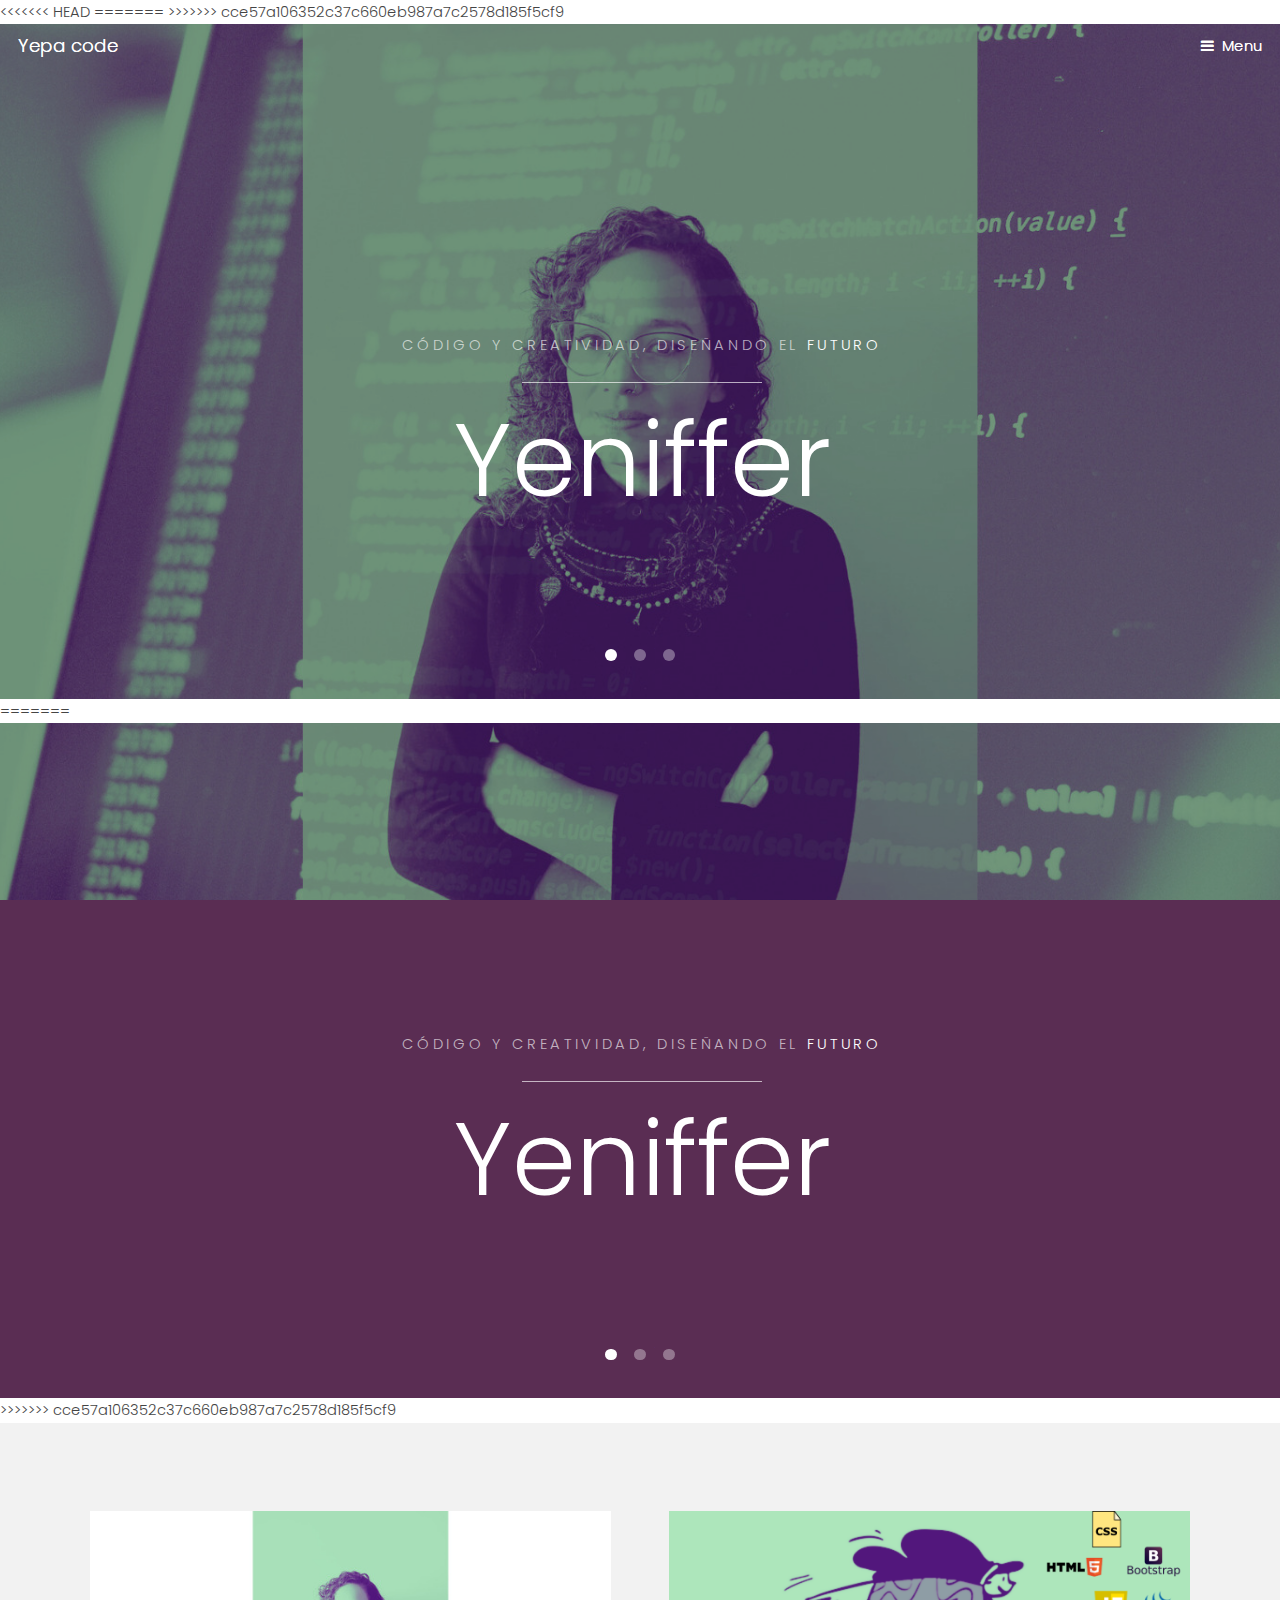
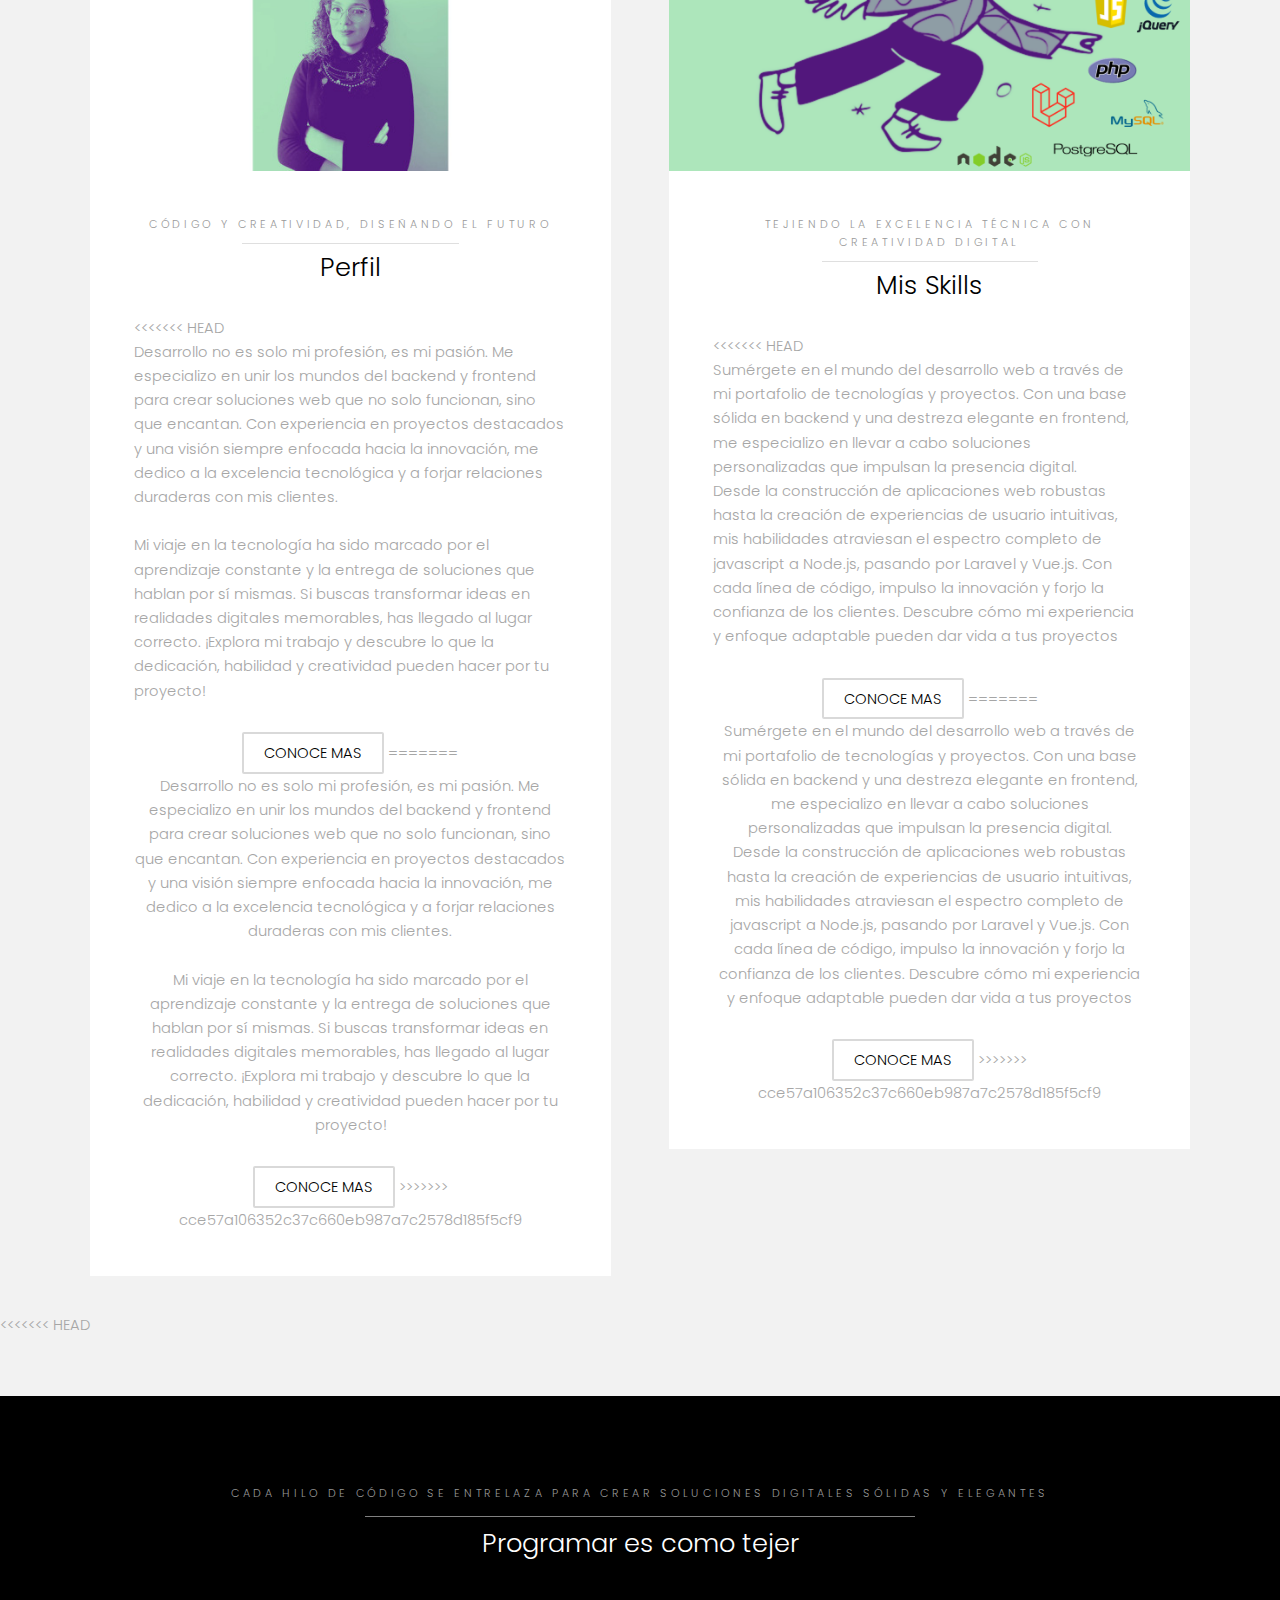
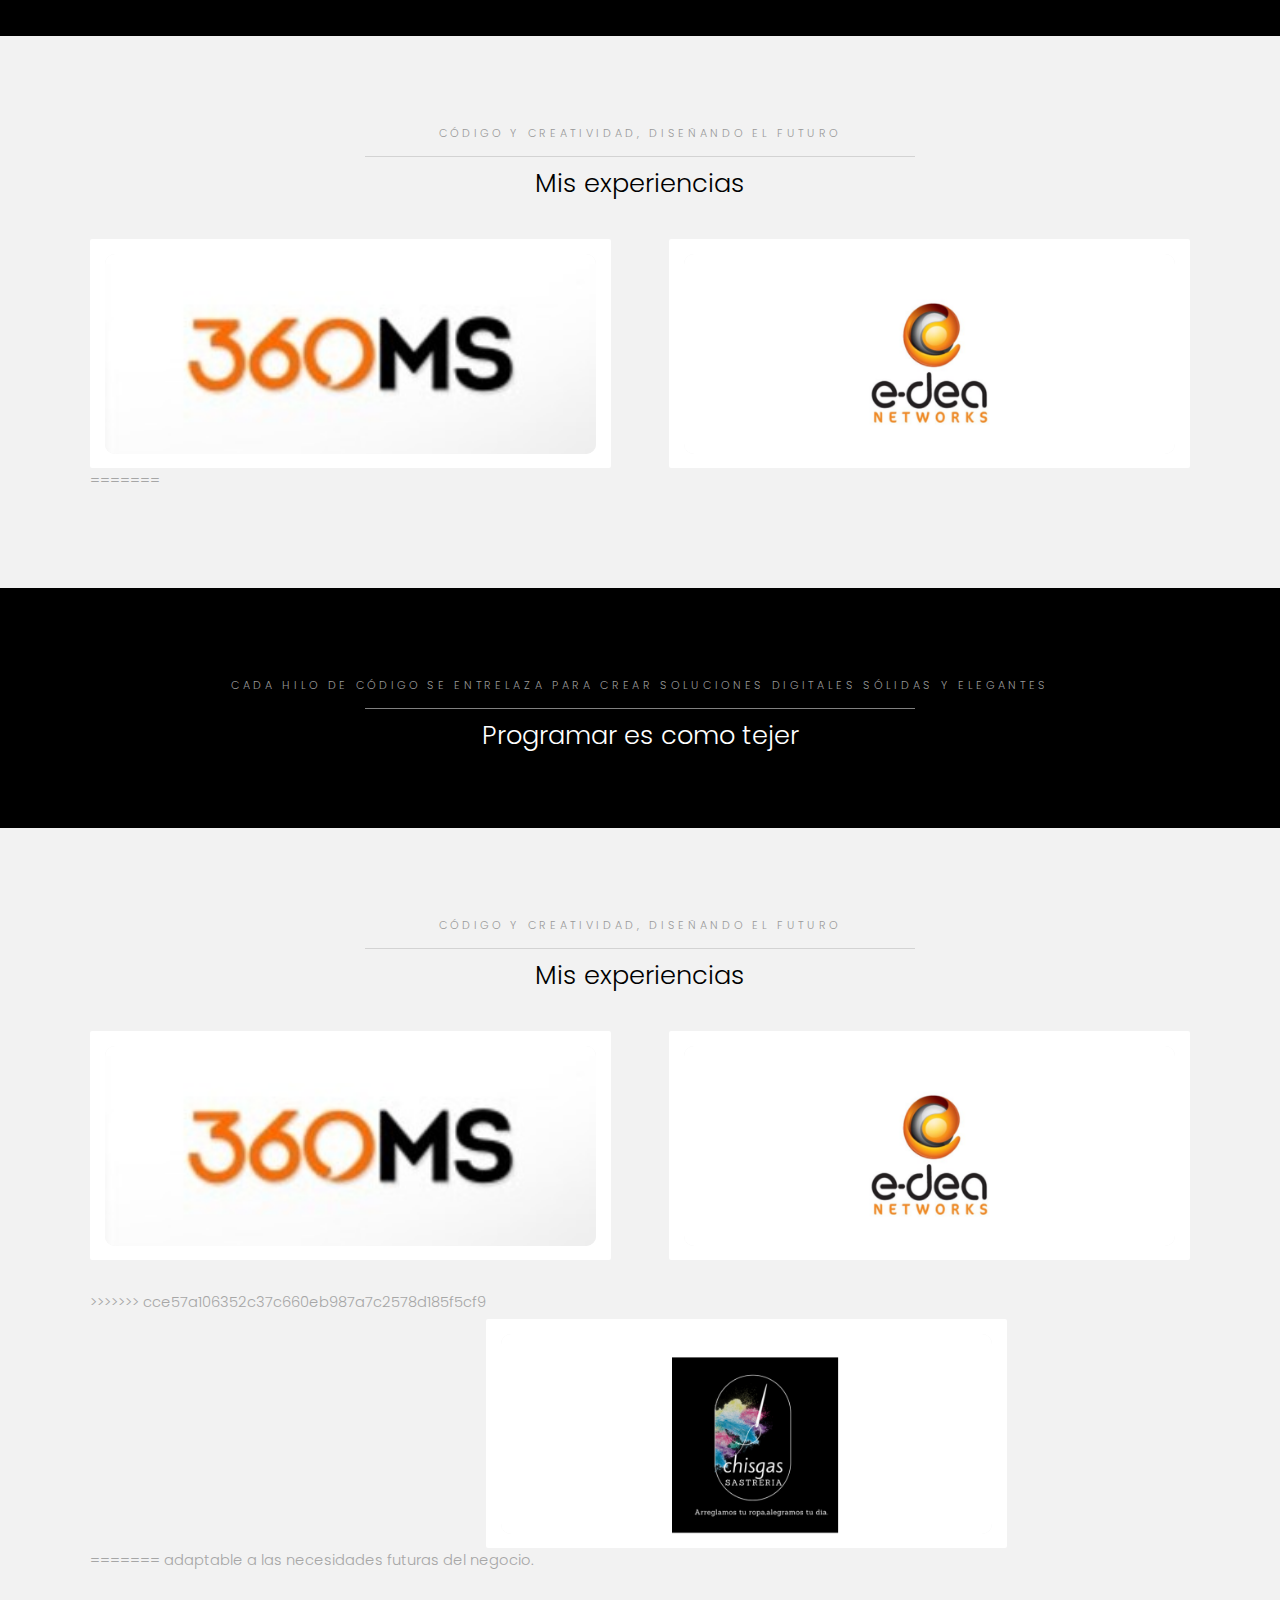
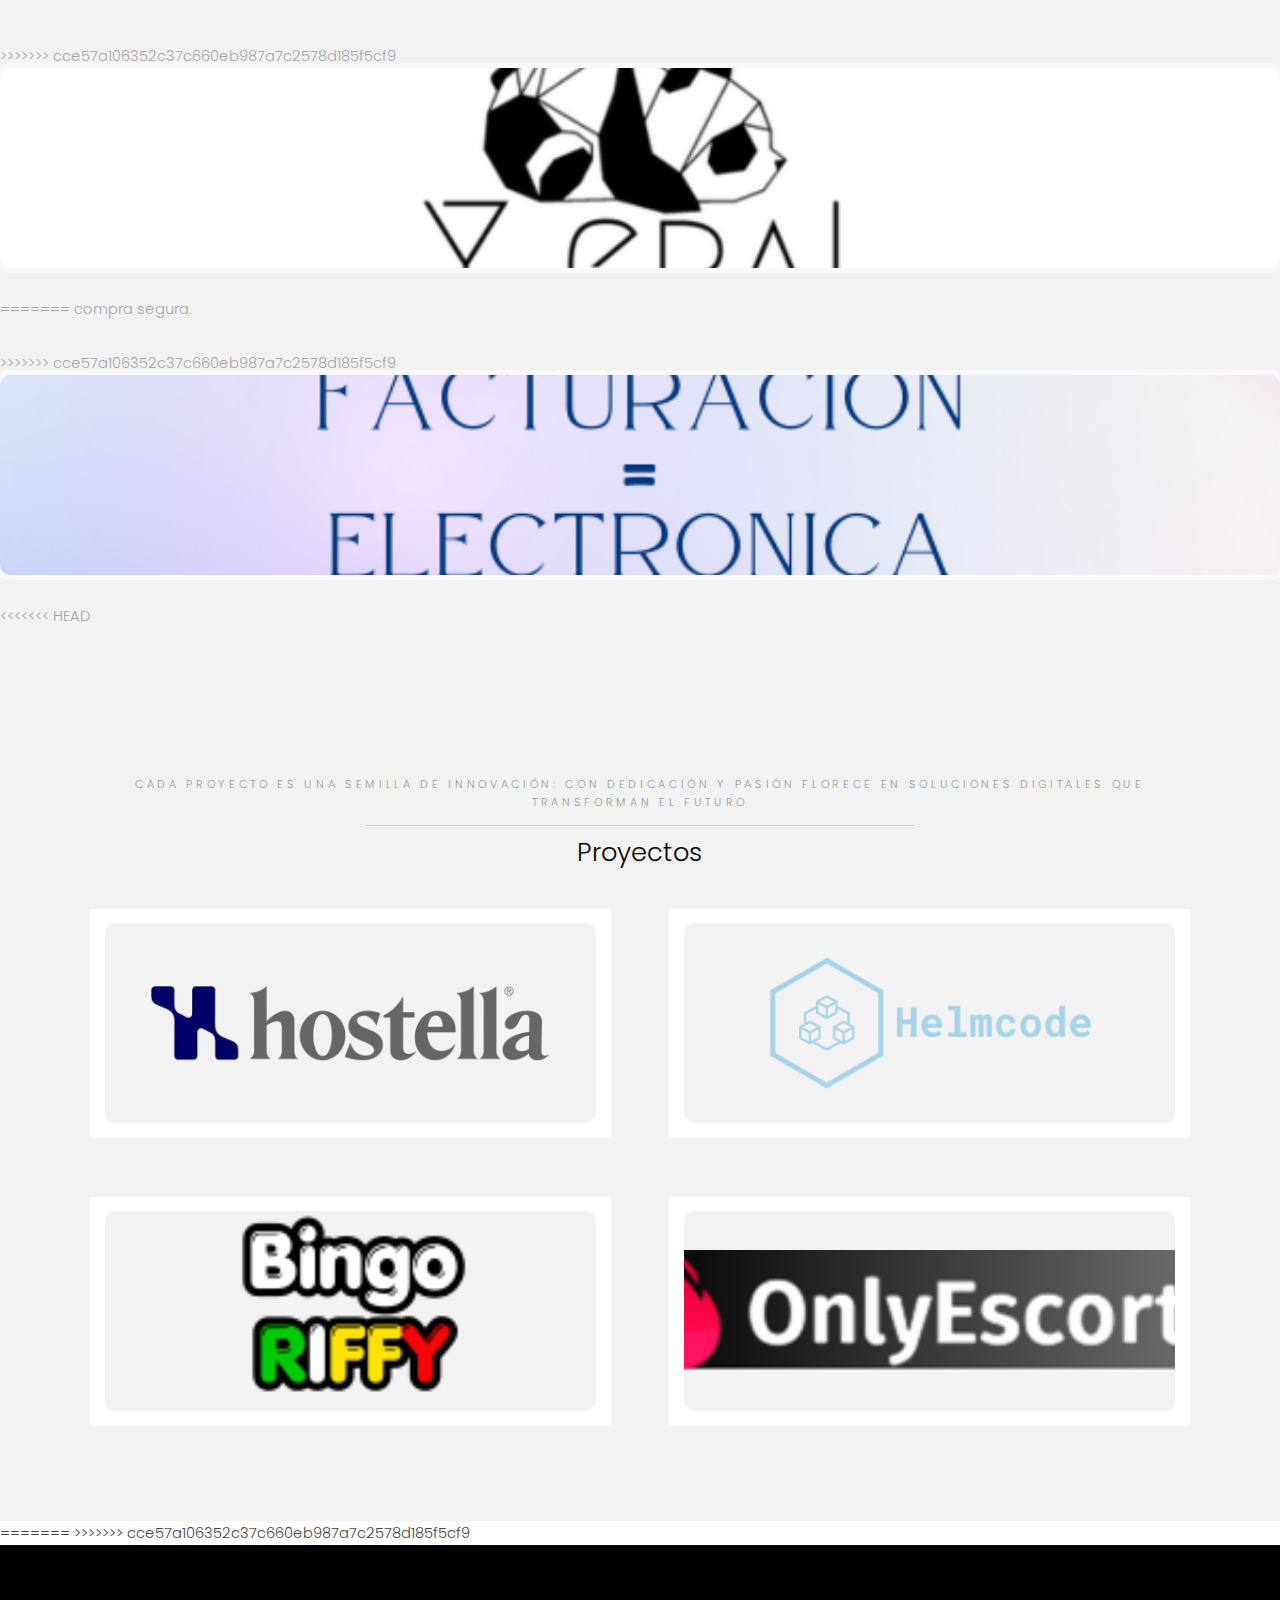
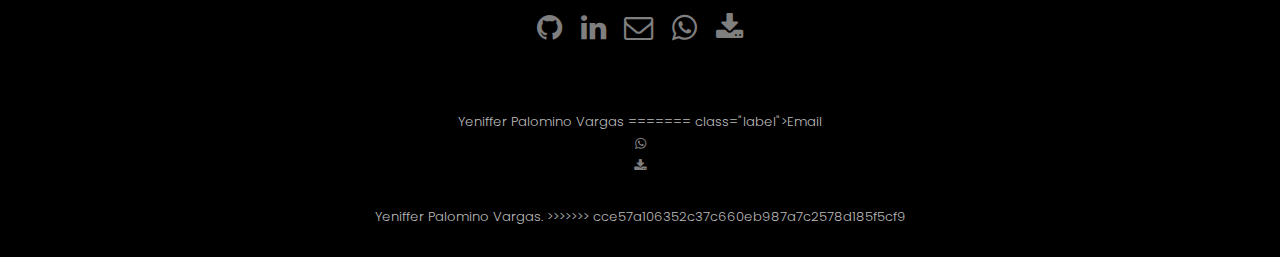
==== commit 6962976d: "Aceptar la versión remota en index.html" ====
--- a/index.html
+++ b/index.html
@@ -10,6 +10,7 @@
 	<link rel="icon" href="images/cohete.png" type="image/png">
 </head>
 
+<<<<<<< HEAD
 <body>
 
 	<!-- Header -->
@@ -19,12 +20,24 @@
 	</header>
 
 	<!-- Nav -->
+=======
+</head>
+
+<body>
+
+	<!-- Header -->
+	<header id="header" class="alt">
+		<div class="logo"><a href="index.html">Yepa code <span></span></a></div>
+		<a href="#menu">Menu</a>
+	</header><!-- Nav -->
+>>>>>>> cce57a106352c37c660eb987a7c2578d185f5cf9
 	<nav id="menu">
 		<ul class="links">
 			<li><a href="index.html">Home</a></li>
 			<li><a href="generic.html">Perfil</a></li>
 			<li><a href="elements.html">Skills</a></li>
 		</ul>
+<<<<<<< HEAD
 	</nav>
 
 	<!-- Banner -->
@@ -59,6 +72,36 @@
 	</section>
 
 	<!-- One -->
+=======
+	</nav><!-- Banner -->
+	<section class="banner full">
+		<article><img src="images/slide01.jpg" alt="" width="1440" height="961">
+			<div class="inner">
+				<header>
+					<p>Código y Creatividad, diseñando el <a href="index.html">FUTURO</a></p>
+					<h2>Yeniffer </h2>
+				</header>
+			</div>
+		</article>
+		<article><img src="images/slide02.jpg" alt="" width="1440" height="961">
+			<div class="inner">
+				<header>
+					<p>Innovación en Cada Línea</p>
+					<h2>Palomino</h2>
+				</header>
+			</div>
+		</article>
+		<article><img src="images/slide03.jpg" alt="" width="1440" height="962">
+			<div class="inner">
+				<header>
+					<p>Desde el Backend al Frontend: Una Trayectoria de Soluciones Inteligentes</p>
+					<h2>Vargas</h2>
+				</header>
+			</div>
+
+		</article>
+	</section><!-- One -->
+>>>>>>> cce57a106352c37c660eb987a7c2578d185f5cf9
 	<section id="one" class="wrapper style2">
 		<div class="inner">
 			<div class="grid-style">
@@ -73,6 +116,7 @@
 								<p>Código y Creatividad, diseñando el futuro</p>
 								<h2>Perfil</h2>
 							</header>
+<<<<<<< HEAD
 							<p>
 								Desarrollo no es solo mi profesión, es mi pasión. Me especializo en unir los mundos del
 								backend y
@@ -91,6 +135,19 @@
 							</p>
 							<footer class="align-center">
 								<a href="generic.html" class="button alt">Conoce Mas</a>
+=======
+							<p> Desarrollo no es solo mi profesión, es mi pasión. Me especializo en unir los mundos del
+								backend y frontend para crear soluciones web que no solo funcionan, sino que encantan.
+								Con experiencia en proyectos destacados y una visión siempre enfocada hacia la
+								innovación, me dedico a la excelencia tecnológica y a forjar relaciones duraderas con
+								mis clientes. <br> <br>
+
+								Mi viaje en la tecnología ha sido marcado por el aprendizaje constante y la entrega de
+								soluciones que hablan por sí mismas. Si buscas transformar ideas en realidades digitales
+								memorables, has llegado al lugar correcto. ¡Explora mi trabajo y descubre lo que la
+								dedicación, habilidad y creatividad pueden hacer por tu proyecto!</p>
+							<footer class="align-center"><a href="generic.html" class="button alt">Conoce Mas</a>
+>>>>>>> cce57a106352c37c660eb987a7c2578d185f5cf9
 							</footer>
 						</div>
 					</div>
@@ -106,6 +163,7 @@
 								<p>Tejiendo la Excelencia Técnica con Creatividad Digital</p>
 								<h2>Mis Skills</h2>
 							</header>
+<<<<<<< HEAD
 							<p>
 								Sumérgete en el mundo del desarrollo web a través de mi portafolio de tecnologías y
 								proyectos.
@@ -122,6 +180,17 @@
 							</p>
 							<footer class="align-center">
 								<a href="elements.html" class="button alt">Conoce Mas</a>
+=======
+							<p> Sumérgete en el mundo del desarrollo web a través de mi portafolio de tecnologías y
+								proyectos. Con una base sólida en backend y una destreza elegante en frontend, me
+								especializo en llevar a cabo soluciones personalizadas que impulsan la presencia
+								digital. <br> Desde la construcción de aplicaciones web robustas hasta la creación de
+								experiencias de usuario intuitivas, mis habilidades atraviesan el espectro completo de
+								javascript a Node.js, pasando por Laravel y Vue.js. Con cada línea de código, impulso la
+								innovación y forjo la confianza de los clientes. Descubre cómo mi experiencia y enfoque
+								adaptable pueden dar vida a tus proyectos</p>
+							<footer class="align-center"><a href="elements.html" class="button alt">Conoce Mas</a>
+>>>>>>> cce57a106352c37c660eb987a7c2578d185f5cf9
 							</footer>
 						</div>
 					</div>
@@ -129,6 +198,7 @@
 
 			</div>
 		</div>
+<<<<<<< HEAD
 	</section>
 
 	<!-- Two -->
@@ -179,6 +249,51 @@
 					</div>
 				</div>
 
+=======
+	</section><!-- Two -->
+	<section id="two" class="wrapper style3">
+		<div class="inner">
+			<header class="align-center">
+				<p> cada hilo de código se entrelaza para crear soluciones digitales sólidas y elegantes</p>
+				<h2>Programar es como tejer</h2>
+			</header>
+		</div>
+	</section><!-- Three -->
+	<section id="three" class="wrapper style2">
+		<div class="inner">
+			<header class="align-center">
+				<p class="special">Código y Creatividad, diseñando el FUTURO</p>
+				<h2>Mis experiencias</h2>
+			</header>
+			<div class="gallery">
+				<div>
+					<div class="image fit">
+						<div class="card">
+							<img src="images/360_marketing.png" alt="" width="600" height="300">
+							<div class="card__content">
+								<p class="card__title">360 marketing services sas</p>
+								<p class="card__description">Durante mi tiempo en 360 Marketing Services SAS, como
+									Desarrolladora Full Stack trabajé en el desarrollo tanto del backend como del
+									frontend para proyectos clave como Siembralo Essentia y PPS de Essentia.</p>
+							</div>
+						</div>
+					</div>
+				</div>
+				<div>
+					<div class="image fit">
+						<div class="card">
+							<img src="images/edea.png" alt="" width="600" height="300">
+							<div class="card__content">
+								<p class="card__title">Edea Networks</p>
+								<p class="card__description">En EDEA Networks, mi rol como Desarrolladora Junior implicó
+									diseñar soluciones backend y contribuir a interfaces frontend, facilitando
+									integraciones RESTful clave para clientes de alto calibre como Tigo y la DIAN</p>
+							</div>
+						</div>
+
+					</div>
+				</div>
+>>>>>>> cce57a106352c37c660eb987a7c2578d185f5cf9
 				<div>
 					<div class="image fit">
 						<div class="card">
@@ -189,6 +304,7 @@
 									personalizado con HTML, CSS y JavaScript, integrando servicios REST y SOAP. Mis
 									desarrollos mejoraron la gestión de clientes y operaciones, optimizando la
 									eficiencia y la experiencia de usuario, y proporcionando una solución escalable y
+<<<<<<< HEAD
 									adaptable a las necesidades futuras del negocio.
 								</p>
 							</div>
@@ -196,6 +312,14 @@
 					</div>
 				</div>
 
+=======
+									adaptable a las necesidades futuras del negocio.</p>
+							</div>
+						</div>
+
+					</div>
+				</div>
+>>>>>>> cce57a106352c37c660eb987a7c2578d185f5cf9
 				<div>
 					<div class="image fit">
 						<div class="card">
@@ -206,6 +330,7 @@
 									Desarrolladora se reflejó en el lanzamiento de una tienda de moda infantil online.
 									Creé un sitio web dinámico en WordPress, optimizado para SEO y dispositivos móviles,
 									utilizando Elementor y Astra. Integré WooCommerce y PayU para una experiencia de
+<<<<<<< HEAD
 									compra segura.
 								</p>
 							</div>
@@ -213,6 +338,14 @@
 					</div>
 				</div>
 
+=======
+									compra segura.</p>
+							</div>
+						</div>
+
+					</div>
+				</div>
+>>>>>>> cce57a106352c37c660eb987a7c2578d185f5cf9
 				<div>
 					<div class="image fit">
 						<div class="card">
@@ -223,14 +356,19 @@
 									y Lumen para conectar con un sistema de facturación electrónica, facilitando la
 									transmisión de datos críticos a la DIAN. Este desarrollo incluyó la implementación
 									de autenticación OAuth2, garantizando un proceso seguro y conforme a los estándares
+<<<<<<< HEAD
 									normativos.
 								</p>
-							</div>
-						</div>
-					</div>
-				</div>
-			</div>
-		</div>
+=======
+									normativos.</p>
+>>>>>>> cce57a106352c37c660eb987a7c2578d185f5cf9
+							</div>
+						</div>
+					</div>
+				</div>
+			</div>
+		</div>
+<<<<<<< HEAD
 	</section>
 
 	<!-- Sección de Proyectos -->
@@ -306,6 +444,9 @@
 	</section>
 
 	<!-- Footer -->
+=======
+	</section><!-- Footer -->
+>>>>>>> cce57a106352c37c660eb987a7c2578d185f5cf9
 	<footer id="footer">
 		<div class="container">
 			<ul class="icons">
@@ -314,6 +455,7 @@
 				<li><a href="https://www.linkedin.com/in/yeniffer-palomino-vargas-97bb43179/"
 						class="icon fa-linkedin"><span class="label">Linkedin</span></a></li>
 				<li><a href="mailto:yepavargas@hotmail.com" class="icon fa-envelope-o"><span
+<<<<<<< HEAD
 							class="label">Email</span></a></li>
 				<li><a href="https://wa.me/573123708407" class="icon fa-whatsapp"><span
 							class="label">WhatsApp</span></a></li>
@@ -325,6 +467,21 @@
 
 	<div class="copyright">
 		Yeniffer Palomino Vargas
+=======
+							class="label">Email</span></a>
+				</li>
+				<li><a href="https://wa.me/573123708407" class="icon fa-whatsapp"><span
+							class="label">WhatsApp</span></a></li>
+
+				<li><a href="images/hv.pdf" download class="icon fa-download"><span class="label">Descargar
+							CV</span></a></li>
+
+			</ul>
+		</div>
+	</footer>
+	<div class="copyright">
+		Yeniffer Palomino Vargas</a>.
+>>>>>>> cce57a106352c37c660eb987a7c2578d185f5cf9
 	</div>
 
 	<!-- Scripts -->
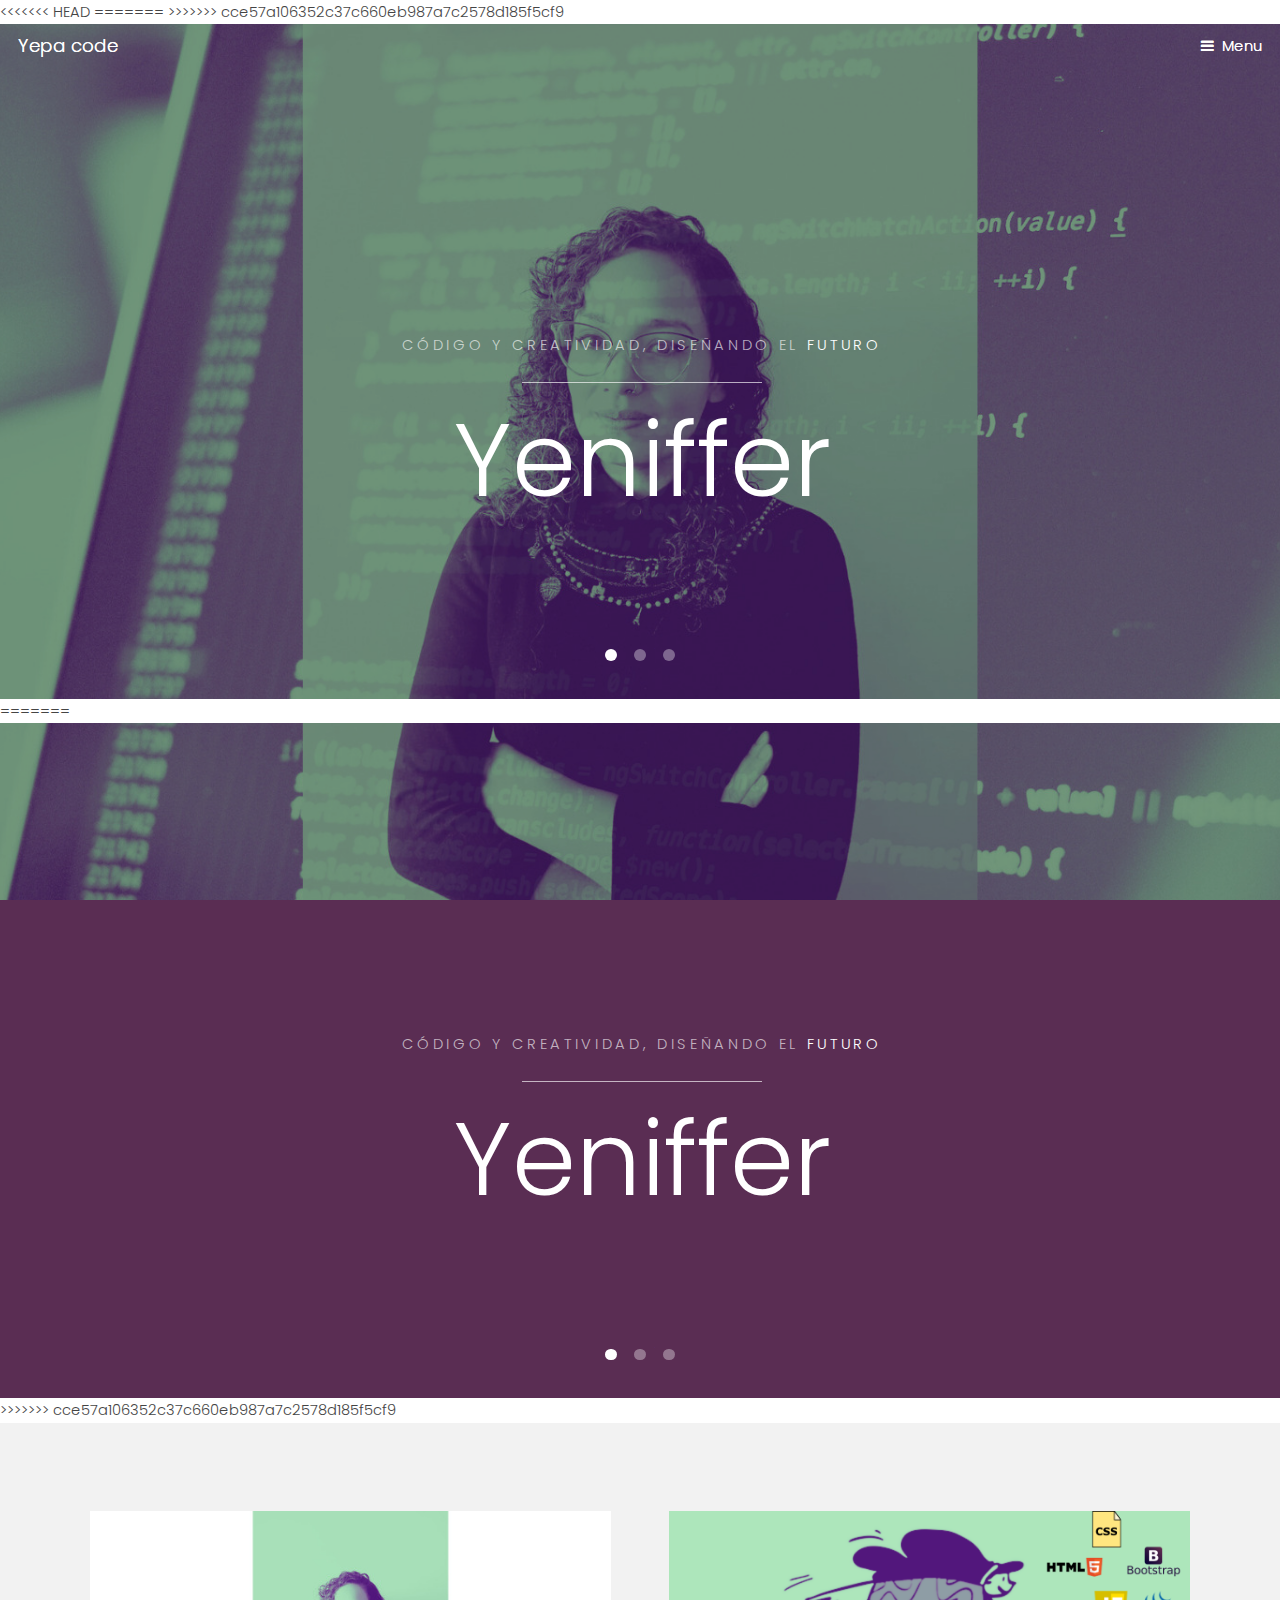
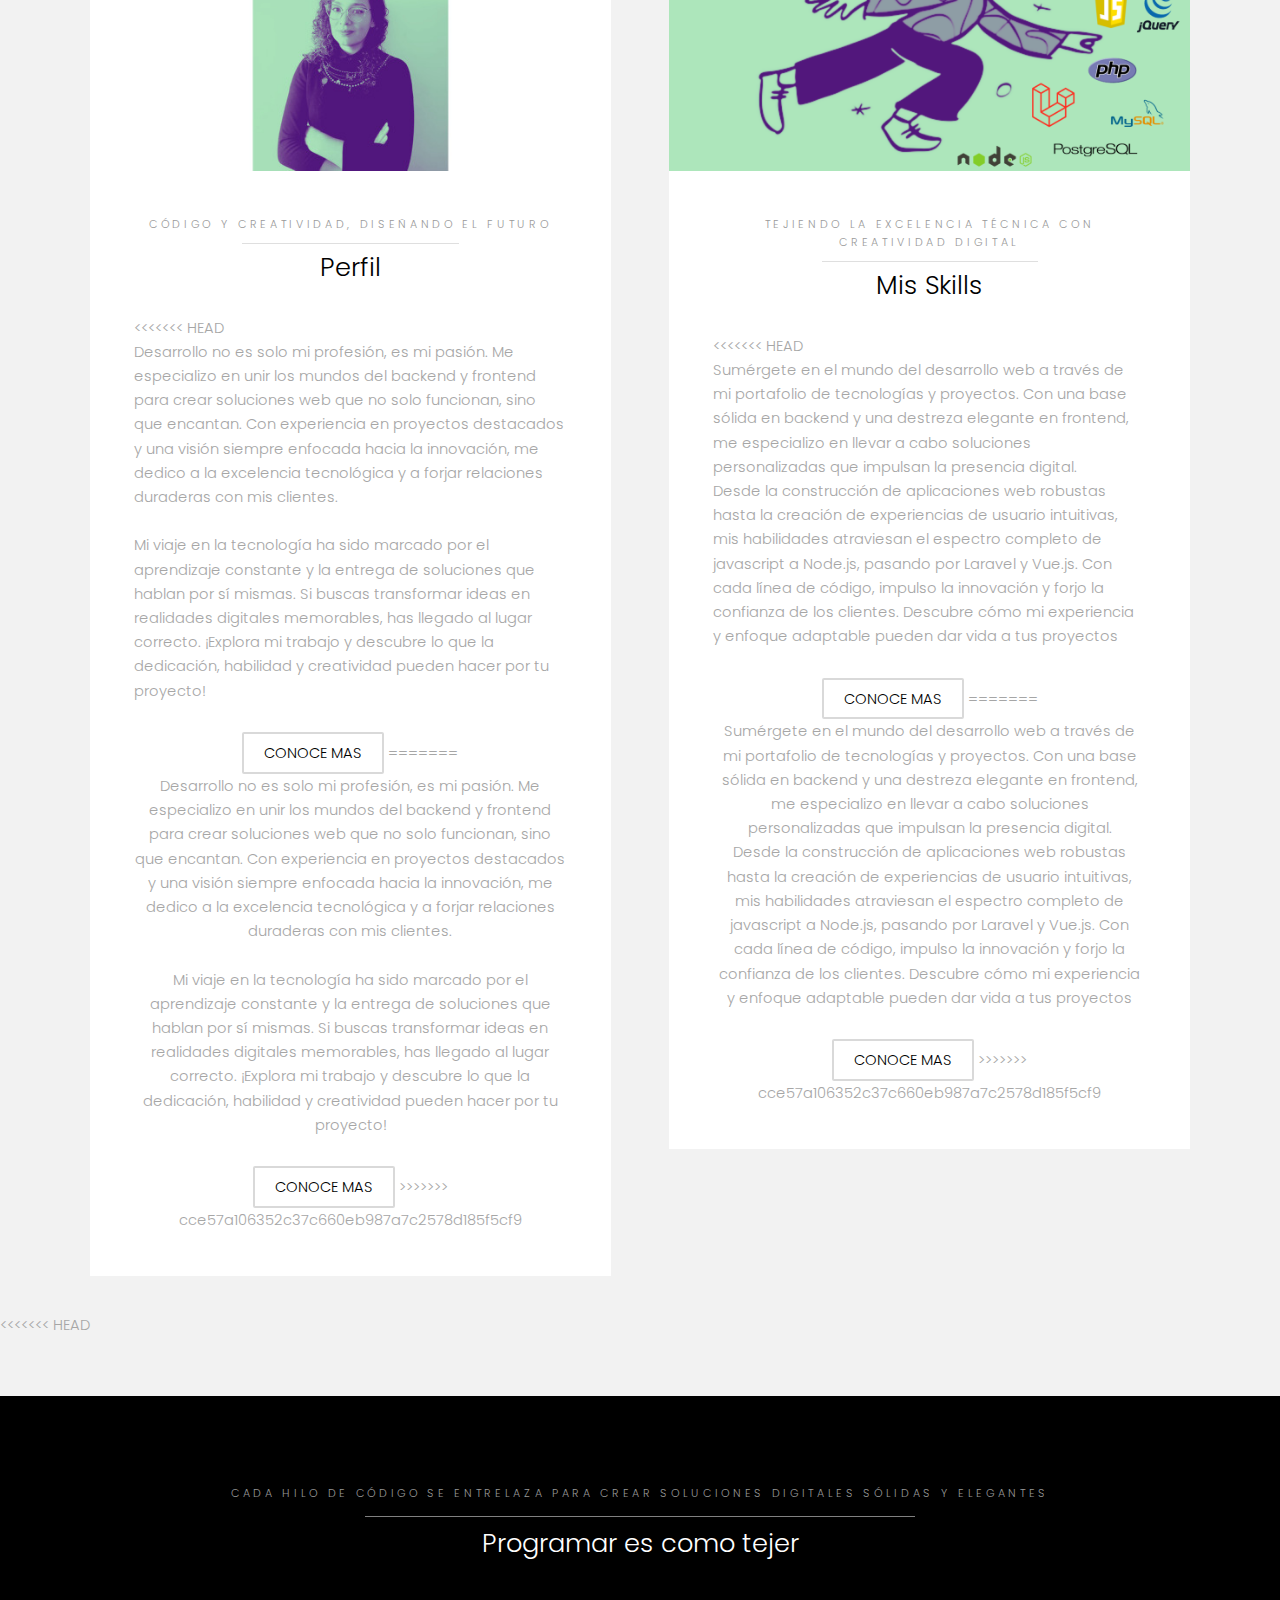
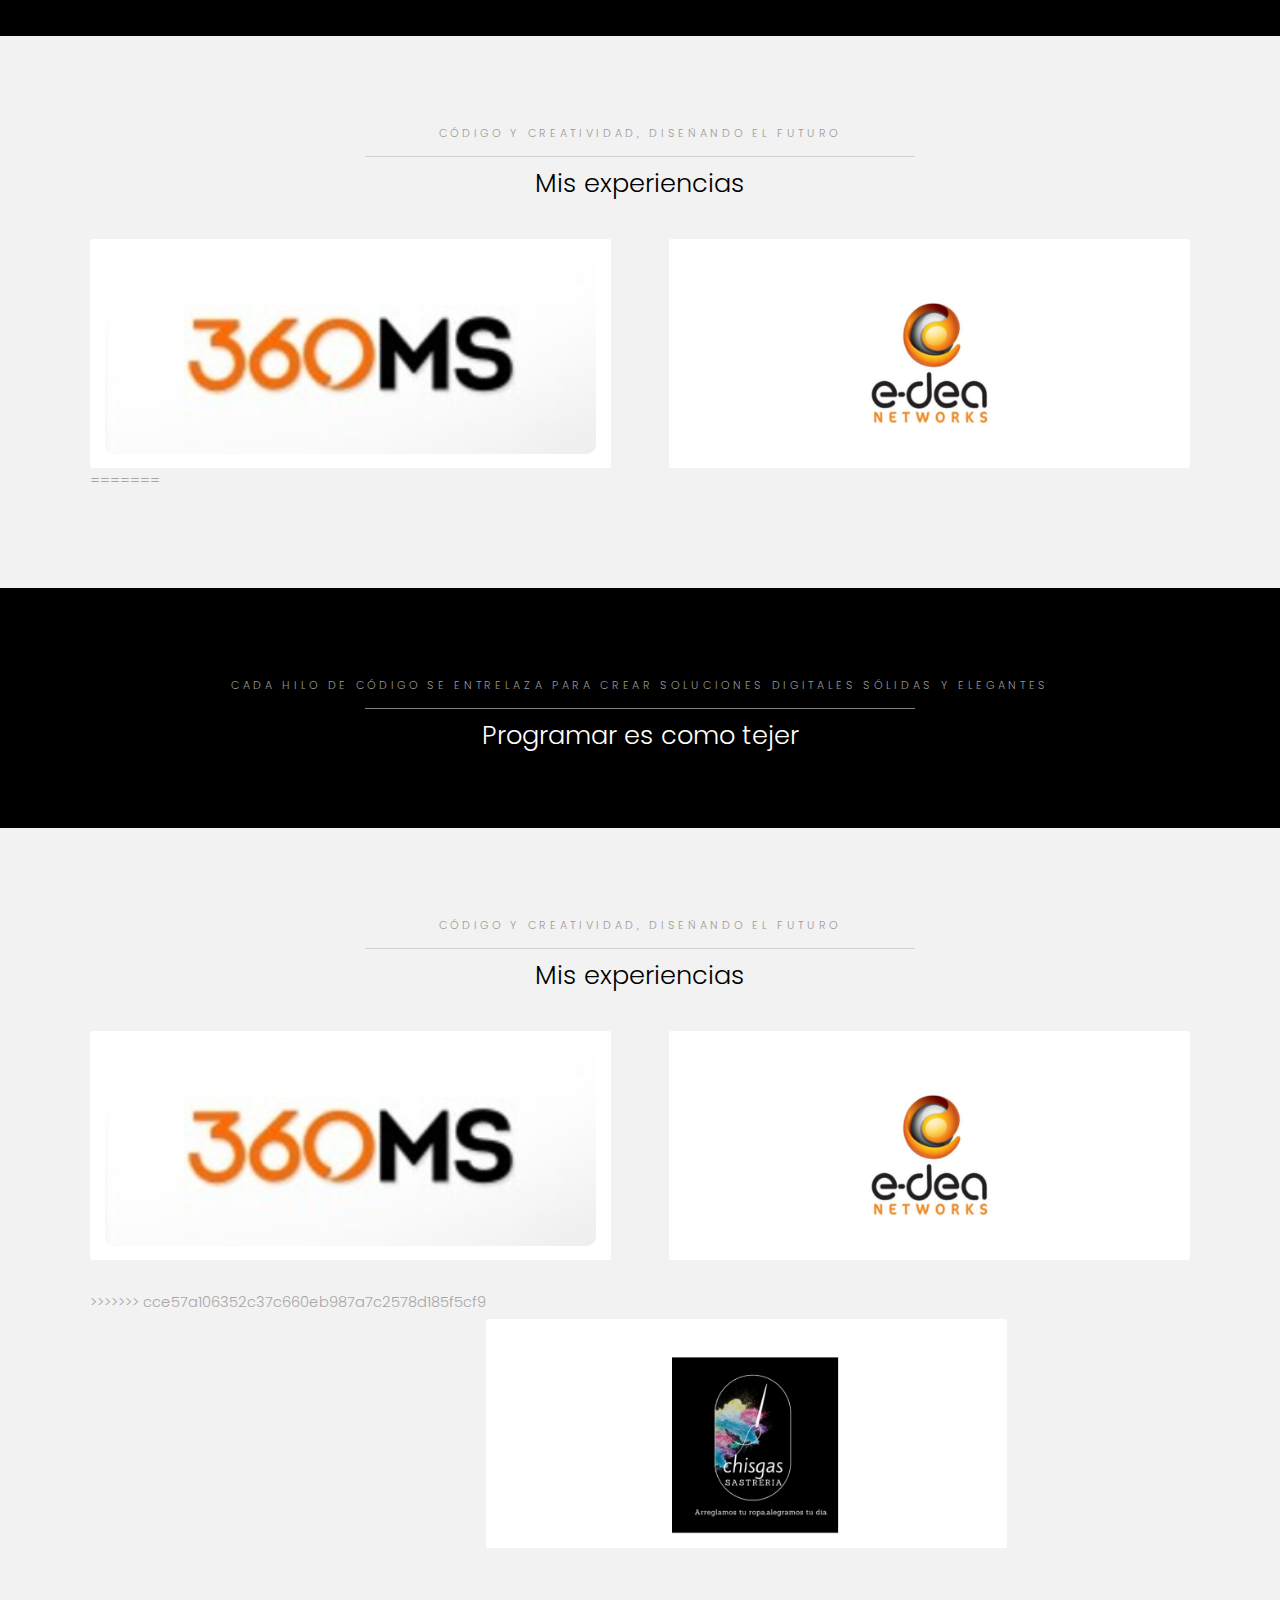
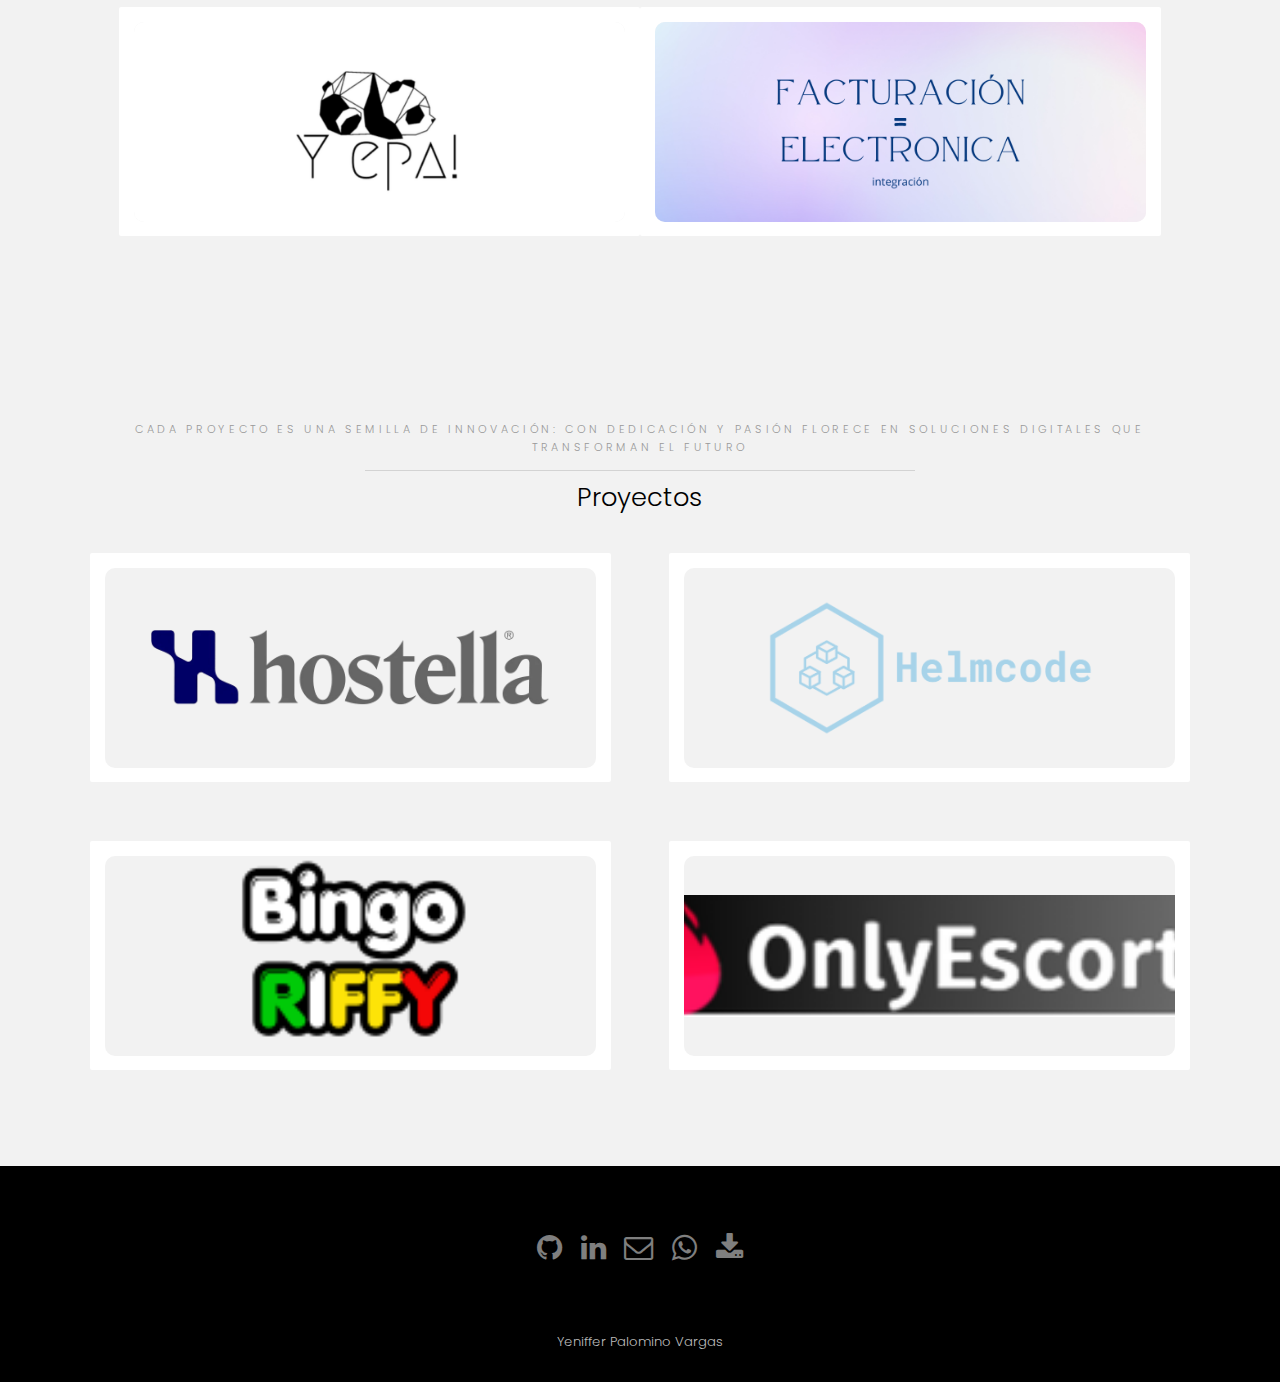
==== commit 39150df7: "Resolver conflictos" ====
--- a/index.html
+++ b/index.html
@@ -304,7 +304,6 @@
 									personalizado con HTML, CSS y JavaScript, integrando servicios REST y SOAP. Mis
 									desarrollos mejoraron la gestión de clientes y operaciones, optimizando la
 									eficiencia y la experiencia de usuario, y proporcionando una solución escalable y
-<<<<<<< HEAD
 									adaptable a las necesidades futuras del negocio.
 								</p>
 							</div>
@@ -312,14 +311,6 @@
 					</div>
 				</div>
 
-=======
-									adaptable a las necesidades futuras del negocio.</p>
-							</div>
-						</div>
-
-					</div>
-				</div>
->>>>>>> cce57a106352c37c660eb987a7c2578d185f5cf9
 				<div>
 					<div class="image fit">
 						<div class="card">
@@ -330,7 +321,6 @@
 									Desarrolladora se reflejó en el lanzamiento de una tienda de moda infantil online.
 									Creé un sitio web dinámico en WordPress, optimizado para SEO y dispositivos móviles,
 									utilizando Elementor y Astra. Integré WooCommerce y PayU para una experiencia de
-<<<<<<< HEAD
 									compra segura.
 								</p>
 							</div>
@@ -338,14 +328,6 @@
 					</div>
 				</div>
 
-=======
-									compra segura.</p>
-							</div>
-						</div>
-
-					</div>
-				</div>
->>>>>>> cce57a106352c37c660eb987a7c2578d185f5cf9
 				<div>
 					<div class="image fit">
 						<div class="card">
@@ -356,19 +338,14 @@
 									y Lumen para conectar con un sistema de facturación electrónica, facilitando la
 									transmisión de datos críticos a la DIAN. Este desarrollo incluyó la implementación
 									de autenticación OAuth2, garantizando un proceso seguro y conforme a los estándares
-<<<<<<< HEAD
 									normativos.
 								</p>
-=======
-									normativos.</p>
->>>>>>> cce57a106352c37c660eb987a7c2578d185f5cf9
-							</div>
-						</div>
-					</div>
-				</div>
-			</div>
-		</div>
-<<<<<<< HEAD
+							</div>
+						</div>
+					</div>
+				</div>
+			</div>
+		</div>
 	</section>
 
 	<!-- Sección de Proyectos -->
@@ -444,9 +421,6 @@
 	</section>
 
 	<!-- Footer -->
-=======
-	</section><!-- Footer -->
->>>>>>> cce57a106352c37c660eb987a7c2578d185f5cf9
 	<footer id="footer">
 		<div class="container">
 			<ul class="icons">
@@ -455,7 +429,6 @@
 				<li><a href="https://www.linkedin.com/in/yeniffer-palomino-vargas-97bb43179/"
 						class="icon fa-linkedin"><span class="label">Linkedin</span></a></li>
 				<li><a href="mailto:yepavargas@hotmail.com" class="icon fa-envelope-o"><span
-<<<<<<< HEAD
 							class="label">Email</span></a></li>
 				<li><a href="https://wa.me/573123708407" class="icon fa-whatsapp"><span
 							class="label">WhatsApp</span></a></li>
@@ -467,21 +440,6 @@
 
 	<div class="copyright">
 		Yeniffer Palomino Vargas
-=======
-							class="label">Email</span></a>
-				</li>
-				<li><a href="https://wa.me/573123708407" class="icon fa-whatsapp"><span
-							class="label">WhatsApp</span></a></li>
-
-				<li><a href="images/hv.pdf" download class="icon fa-download"><span class="label">Descargar
-							CV</span></a></li>
-
-			</ul>
-		</div>
-	</footer>
-	<div class="copyright">
-		Yeniffer Palomino Vargas</a>.
->>>>>>> cce57a106352c37c660eb987a7c2578d185f5cf9
 	</div>
 
 	<!-- Scripts -->
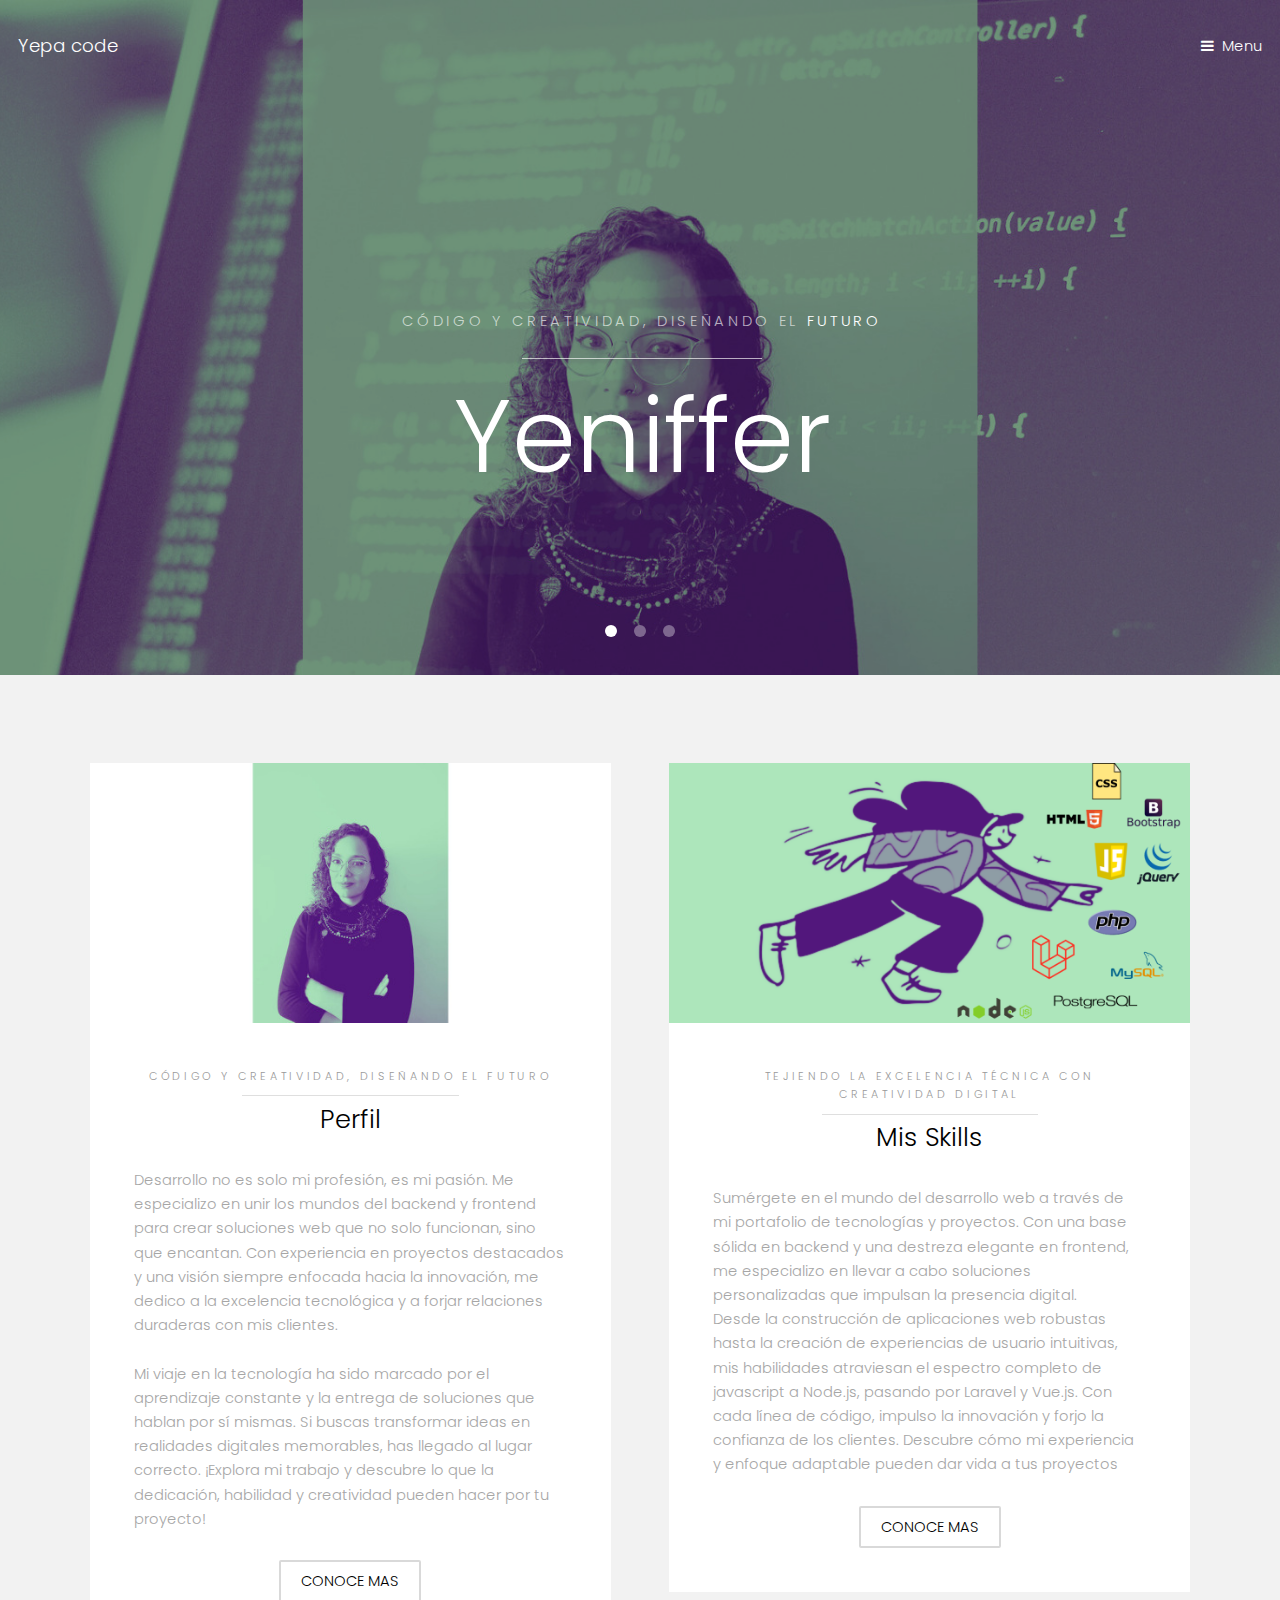
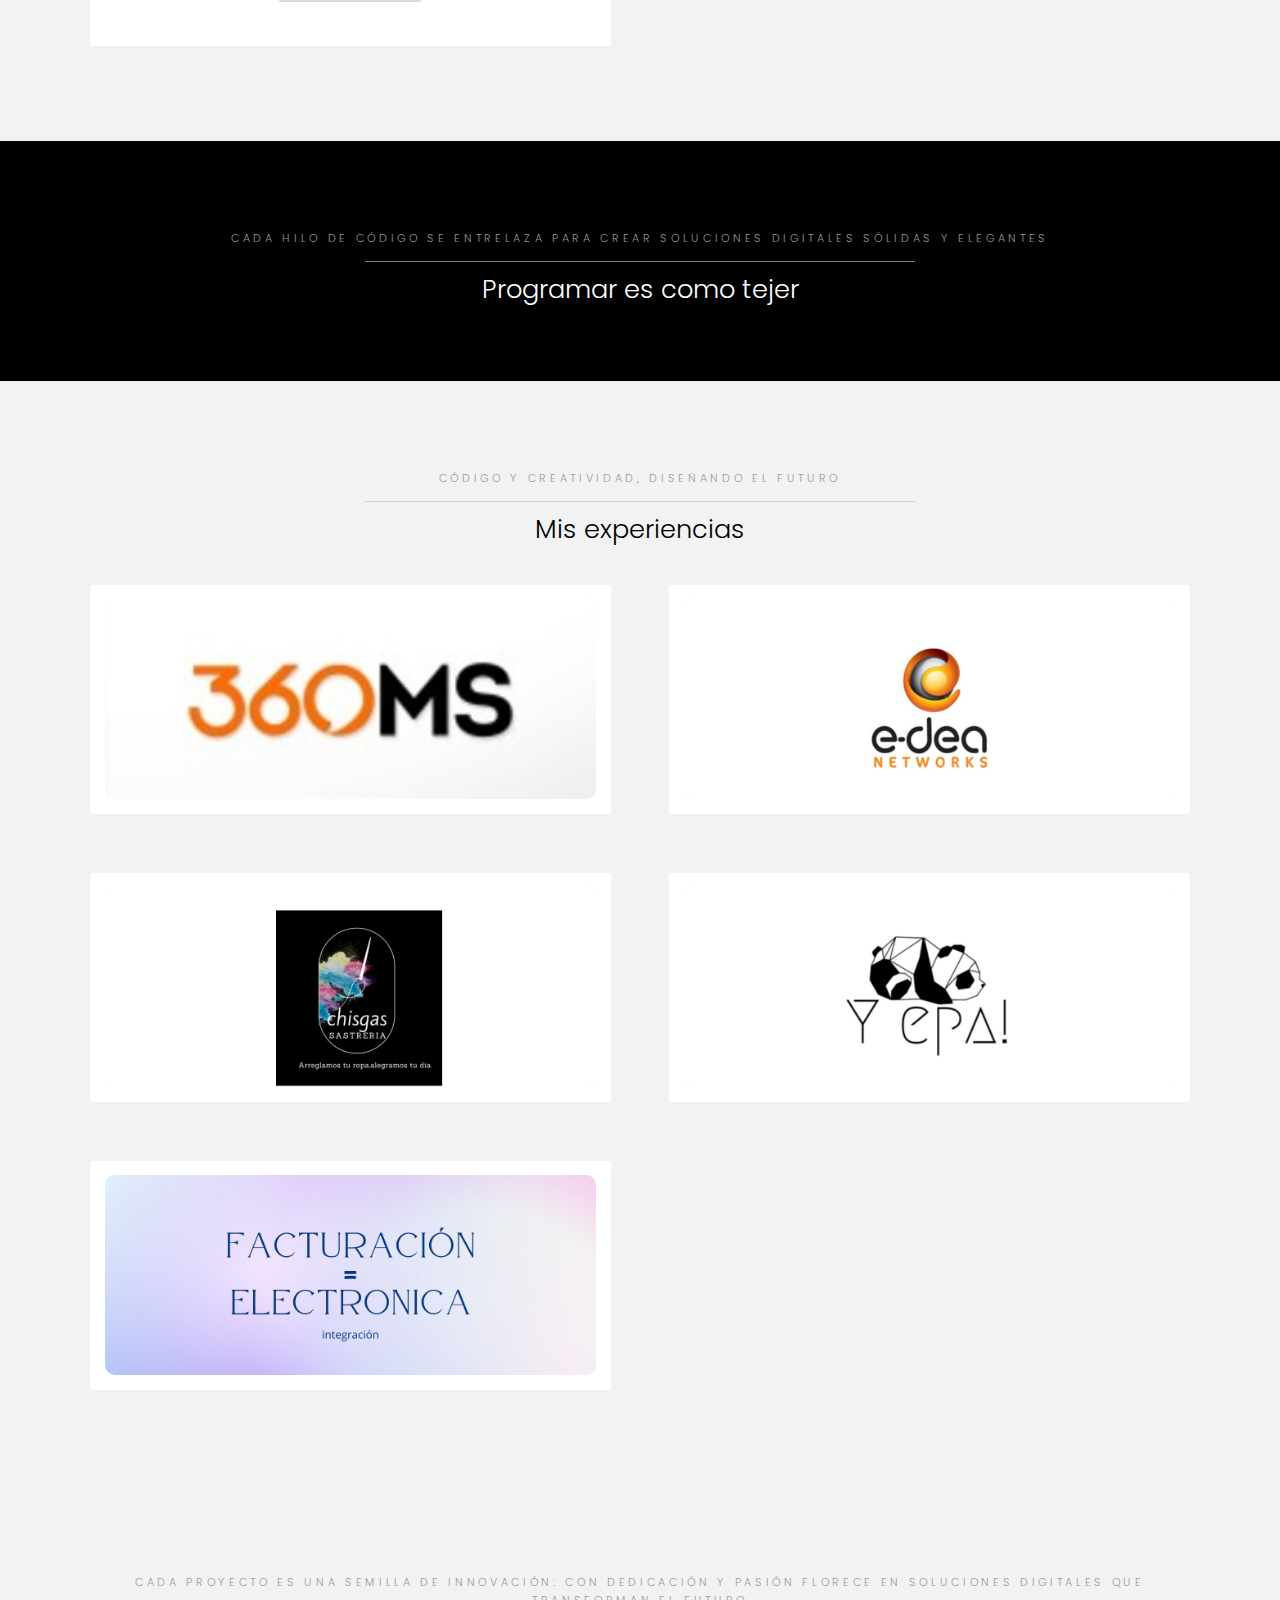
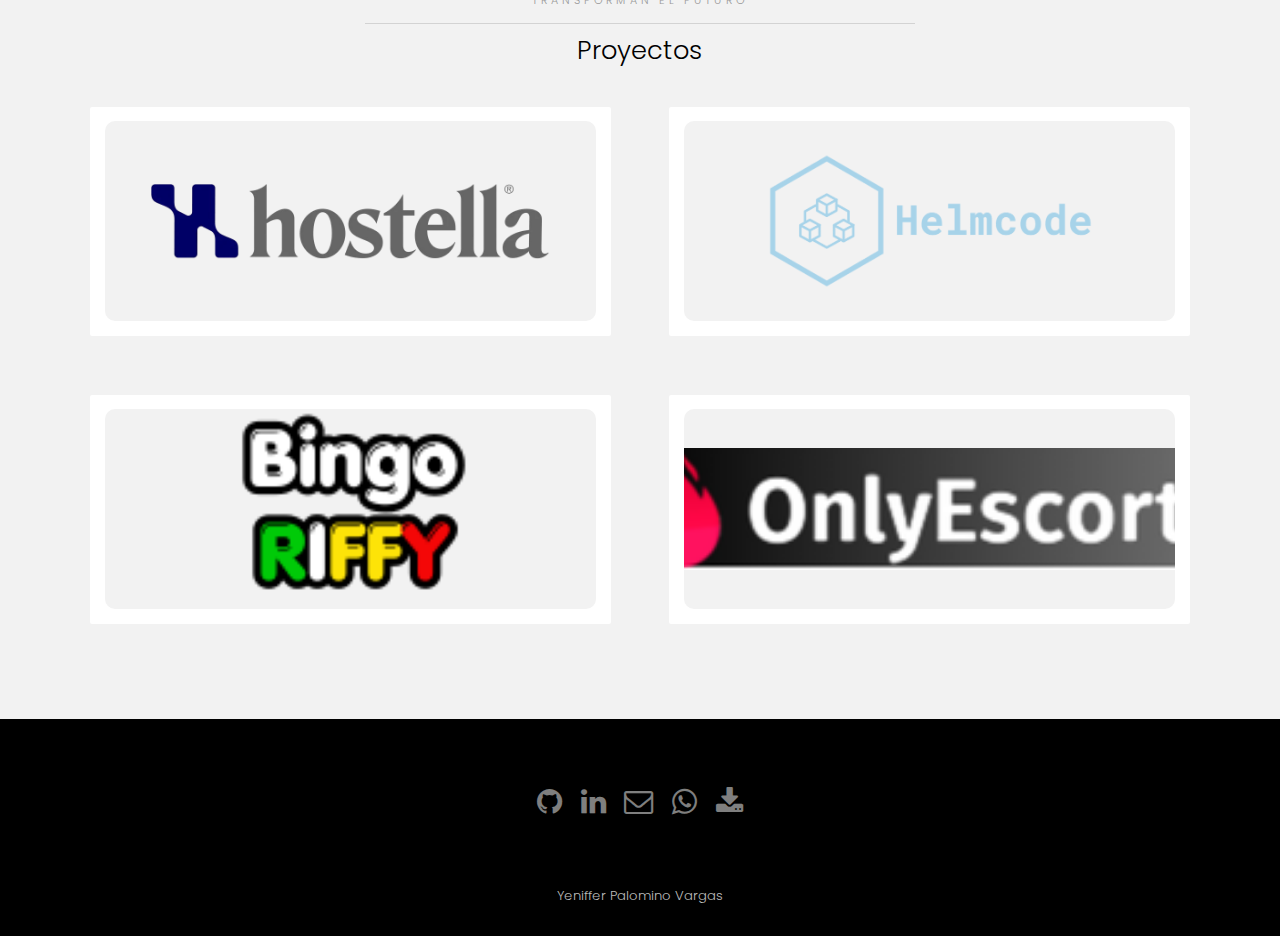
==== commit 341e7790: "Descripción de los cambios" ====
--- a/index.html
+++ b/index.html
@@ -10,7 +10,6 @@
 	<link rel="icon" href="images/cohete.png" type="image/png">
 </head>
 
-<<<<<<< HEAD
 <body>
 
 	<!-- Header -->
@@ -20,24 +19,12 @@
 	</header>
 
 	<!-- Nav -->
-=======
-</head>
-
-<body>
-
-	<!-- Header -->
-	<header id="header" class="alt">
-		<div class="logo"><a href="index.html">Yepa code <span></span></a></div>
-		<a href="#menu">Menu</a>
-	</header><!-- Nav -->
->>>>>>> cce57a106352c37c660eb987a7c2578d185f5cf9
 	<nav id="menu">
 		<ul class="links">
 			<li><a href="index.html">Home</a></li>
 			<li><a href="generic.html">Perfil</a></li>
 			<li><a href="elements.html">Skills</a></li>
 		</ul>
-<<<<<<< HEAD
 	</nav>
 
 	<!-- Banner -->
@@ -72,36 +59,6 @@
 	</section>
 
 	<!-- One -->
-=======
-	</nav><!-- Banner -->
-	<section class="banner full">
-		<article><img src="images/slide01.jpg" alt="" width="1440" height="961">
-			<div class="inner">
-				<header>
-					<p>Código y Creatividad, diseñando el <a href="index.html">FUTURO</a></p>
-					<h2>Yeniffer </h2>
-				</header>
-			</div>
-		</article>
-		<article><img src="images/slide02.jpg" alt="" width="1440" height="961">
-			<div class="inner">
-				<header>
-					<p>Innovación en Cada Línea</p>
-					<h2>Palomino</h2>
-				</header>
-			</div>
-		</article>
-		<article><img src="images/slide03.jpg" alt="" width="1440" height="962">
-			<div class="inner">
-				<header>
-					<p>Desde el Backend al Frontend: Una Trayectoria de Soluciones Inteligentes</p>
-					<h2>Vargas</h2>
-				</header>
-			</div>
-
-		</article>
-	</section><!-- One -->
->>>>>>> cce57a106352c37c660eb987a7c2578d185f5cf9
 	<section id="one" class="wrapper style2">
 		<div class="inner">
 			<div class="grid-style">
@@ -116,7 +73,6 @@
 								<p>Código y Creatividad, diseñando el futuro</p>
 								<h2>Perfil</h2>
 							</header>
-<<<<<<< HEAD
 							<p>
 								Desarrollo no es solo mi profesión, es mi pasión. Me especializo en unir los mundos del
 								backend y
@@ -135,19 +91,6 @@
 							</p>
 							<footer class="align-center">
 								<a href="generic.html" class="button alt">Conoce Mas</a>
-=======
-							<p> Desarrollo no es solo mi profesión, es mi pasión. Me especializo en unir los mundos del
-								backend y frontend para crear soluciones web que no solo funcionan, sino que encantan.
-								Con experiencia en proyectos destacados y una visión siempre enfocada hacia la
-								innovación, me dedico a la excelencia tecnológica y a forjar relaciones duraderas con
-								mis clientes. <br> <br>
-
-								Mi viaje en la tecnología ha sido marcado por el aprendizaje constante y la entrega de
-								soluciones que hablan por sí mismas. Si buscas transformar ideas en realidades digitales
-								memorables, has llegado al lugar correcto. ¡Explora mi trabajo y descubre lo que la
-								dedicación, habilidad y creatividad pueden hacer por tu proyecto!</p>
-							<footer class="align-center"><a href="generic.html" class="button alt">Conoce Mas</a>
->>>>>>> cce57a106352c37c660eb987a7c2578d185f5cf9
 							</footer>
 						</div>
 					</div>
@@ -163,7 +106,6 @@
 								<p>Tejiendo la Excelencia Técnica con Creatividad Digital</p>
 								<h2>Mis Skills</h2>
 							</header>
-<<<<<<< HEAD
 							<p>
 								Sumérgete en el mundo del desarrollo web a través de mi portafolio de tecnologías y
 								proyectos.
@@ -180,17 +122,6 @@
 							</p>
 							<footer class="align-center">
 								<a href="elements.html" class="button alt">Conoce Mas</a>
-=======
-							<p> Sumérgete en el mundo del desarrollo web a través de mi portafolio de tecnologías y
-								proyectos. Con una base sólida en backend y una destreza elegante en frontend, me
-								especializo en llevar a cabo soluciones personalizadas que impulsan la presencia
-								digital. <br> Desde la construcción de aplicaciones web robustas hasta la creación de
-								experiencias de usuario intuitivas, mis habilidades atraviesan el espectro completo de
-								javascript a Node.js, pasando por Laravel y Vue.js. Con cada línea de código, impulso la
-								innovación y forjo la confianza de los clientes. Descubre cómo mi experiencia y enfoque
-								adaptable pueden dar vida a tus proyectos</p>
-							<footer class="align-center"><a href="elements.html" class="button alt">Conoce Mas</a>
->>>>>>> cce57a106352c37c660eb987a7c2578d185f5cf9
 							</footer>
 						</div>
 					</div>
@@ -198,7 +129,6 @@
 
 			</div>
 		</div>
-<<<<<<< HEAD
 	</section>
 
 	<!-- Two -->
@@ -249,51 +179,6 @@
 					</div>
 				</div>
 
-=======
-	</section><!-- Two -->
-	<section id="two" class="wrapper style3">
-		<div class="inner">
-			<header class="align-center">
-				<p> cada hilo de código se entrelaza para crear soluciones digitales sólidas y elegantes</p>
-				<h2>Programar es como tejer</h2>
-			</header>
-		</div>
-	</section><!-- Three -->
-	<section id="three" class="wrapper style2">
-		<div class="inner">
-			<header class="align-center">
-				<p class="special">Código y Creatividad, diseñando el FUTURO</p>
-				<h2>Mis experiencias</h2>
-			</header>
-			<div class="gallery">
-				<div>
-					<div class="image fit">
-						<div class="card">
-							<img src="images/360_marketing.png" alt="" width="600" height="300">
-							<div class="card__content">
-								<p class="card__title">360 marketing services sas</p>
-								<p class="card__description">Durante mi tiempo en 360 Marketing Services SAS, como
-									Desarrolladora Full Stack trabajé en el desarrollo tanto del backend como del
-									frontend para proyectos clave como Siembralo Essentia y PPS de Essentia.</p>
-							</div>
-						</div>
-					</div>
-				</div>
-				<div>
-					<div class="image fit">
-						<div class="card">
-							<img src="images/edea.png" alt="" width="600" height="300">
-							<div class="card__content">
-								<p class="card__title">Edea Networks</p>
-								<p class="card__description">En EDEA Networks, mi rol como Desarrolladora Junior implicó
-									diseñar soluciones backend y contribuir a interfaces frontend, facilitando
-									integraciones RESTful clave para clientes de alto calibre como Tigo y la DIAN</p>
-							</div>
-						</div>
-
-					</div>
-				</div>
->>>>>>> cce57a106352c37c660eb987a7c2578d185f5cf9
 				<div>
 					<div class="image fit">
 						<div class="card">
--- a/assets/css/main.css
+++ b/assets/css/main.css
@@ -149,27 +149,6 @@
 	-webkit-text-size-adjust: none;
 }
 
-/* Clase para el contenedor: fondo oscuro, espaciado, etc. */
-.custom-img-container {
-	background-color: #333;
-	/* Fondo oscuro */
-	padding: 1rem;
-	/* Ajusta el espaciado interno a tu gusto */
-	border-radius: 8px;
-	/* Curvatura de esquinas si lo deseas */
-}
-
-/* Clase para la imagen: ajustas el ancho, alto en auto para mantener proporción */
-.custom-img {
-	width: 300px;
-	/* Ajusta a tu gusto */
-	height: auto;
-	display: block;
-	/* Para que respete el margin auto si decides centrarla */
-	margin: 0 auto;
-	/* Centra horizontalmente en su contenedor */
-}
-
 /* Box Model */
 
 *,
